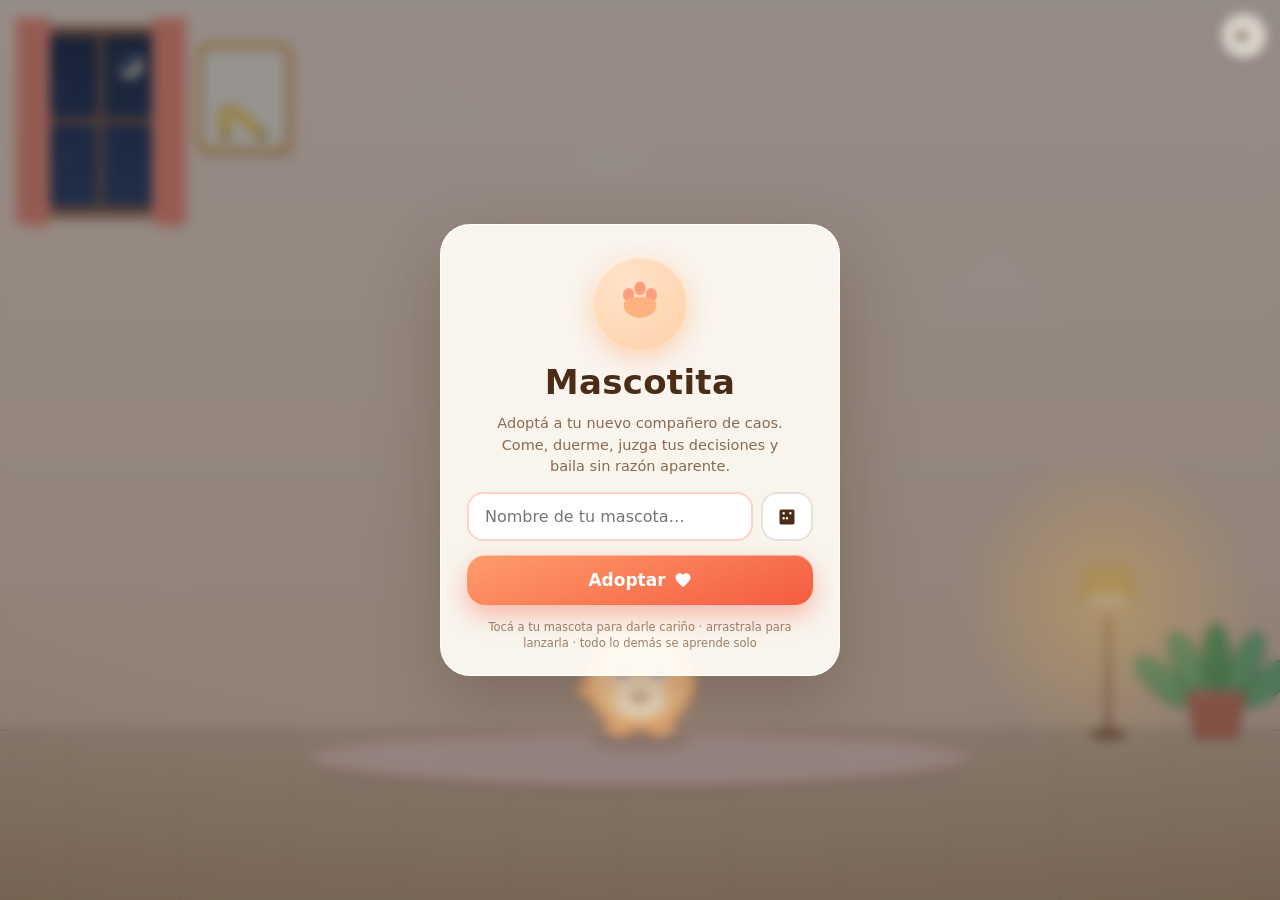
==== index.html @ cfb28aec "Mascotita: mascota virtual autocontenida Un solo HTML con la criatura (canvas + física + squash & st" ====
<!DOCTYPE html>
<html lang="es">
<head>
<meta charset="UTF-8">
<meta name="viewport" content="width=device-width, initial-scale=1, maximum-scale=1, user-scalable=no">
<title>Mascotita — tu compañero de caos</title>
<meta name="theme-color" content="#f7d8b4">
<meta http-equiv="Content-Security-Policy" content="default-src 'none'; style-src 'unsafe-inline' https://fonts.googleapis.com; font-src https://fonts.gstatic.com; script-src 'unsafe-inline'; img-src data:; base-uri 'none'; form-action 'none'">
<link rel="icon" href="data:image/svg+xml,<svg xmlns='http://www.w3.org/2000/svg' viewBox='0 0 100 100'><text y='.9em' font-size='90'>🐾</text></svg>">
<link rel="preconnect" href="https://fonts.googleapis.com">
<link rel="preconnect" href="https://fonts.gstatic.com" crossorigin>
<link href="https://fonts.googleapis.com/css2?family=Fredoka:wght@400;500;600;700&display=swap" rel="stylesheet">
<style>/* ===== Mascotita — styles ===== */
:root{
  --ink:#4a2c17;
  --ink-soft:#8a6a4f;
  --cream:#fff8ee;
  --coral:#ff7e5f;
  --coral-deep:#f45b3f;
  --gold:#ffc94d;
  --danger:#ff5a5a;
  --glass:rgba(255,252,245,.82);
  --glass-border:rgba(255,255,255,.8);
  --shadow:0 10px 34px rgba(74,44,23,.18);
  --shadow-sm:0 4px 14px rgba(74,44,23,.14);
}
*{margin:0;padding:0;box-sizing:border-box;-webkit-tap-highlight-color:transparent}
button{touch-action:manipulation}
html,body{height:100%;overflow:hidden;overscroll-behavior:none}
body{
  font-family:'Fredoka','Quicksand','Varela Round',ui-rounded,'Segoe UI',system-ui,sans-serif;
  color:var(--ink);
  background:#a9d4ef;
  user-select:none;-webkit-user-select:none;
}
#scene{position:fixed;inset:0;z-index:0;touch-action:none;display:block}
#vignette{
  position:fixed;inset:0;z-index:1;pointer-events:none;
  background:radial-gradient(120% 95% at 50% 28%,transparent 56%,rgba(60,30,10,.09) 80%,rgba(60,30,10,.20) 100%);
}

.hidden{opacity:0;pointer-events:none;transform:translateY(8px)}

/* ===== nameplate ===== */
#nameplate{
  position:fixed;top:14px;left:14px;z-index:5;
  display:flex;align-items:center;gap:7px;
  padding:8px 14px 8px 11px;border-radius:999px;
  background:var(--glass);border:1px solid var(--glass-border);
  box-shadow:var(--shadow-sm);
  font-weight:600;font-size:15px;
  backdrop-filter:blur(10px);-webkit-backdrop-filter:blur(10px);
  transition:opacity .4s ease, transform .4s ease;
}
#nameplate .day{font-weight:500;font-size:11.5px;color:var(--ink-soft);background:rgba(74,44,23,.08);padding:2px 8px;border-radius:999px}

/* ===== mute ===== */
.pill-btn{
  position:fixed;top:14px;right:14px;z-index:5;
  width:44px;height:44px;border-radius:999px;border:1px solid var(--glass-border);
  background:var(--glass);color:var(--ink);cursor:pointer;
  display:flex;align-items:center;justify-content:center;
  box-shadow:var(--shadow-sm);backdrop-filter:blur(10px);-webkit-backdrop-filter:blur(10px);
  transition:transform .15s ease, box-shadow .15s ease, opacity .4s ease;
}
.pill-btn:hover{transform:translateY(-1px) scale(1.04);box-shadow:var(--shadow)}
.pill-btn:active{transform:scale(.92)}

/* ===== toast ===== */
#toast{
  position:fixed;top:68px;left:50%;z-index:6;
  transform:translateX(-50%) translateY(-14px) scale(.92);
  max-width:min(86vw,460px);width:max-content;
  padding:11px 20px;border-radius:16px;
  background:var(--glass);border:1px solid var(--glass-border);
  box-shadow:var(--shadow);backdrop-filter:blur(12px);-webkit-backdrop-filter:blur(12px);
  font-size:14.5px;font-weight:500;line-height:1.35;text-align:center;
  opacity:0;pointer-events:none;
  transition:opacity .3s ease, transform .3s cubic-bezier(.34,1.56,.64,1);
}
#toast.show{opacity:1;transform:translateX(-50%) translateY(0) scale(1)}

/* ===== HUD ===== */
#hud{
  position:fixed;bottom:14px;left:50%;z-index:5;
  transform:translateX(-50%);
  display:flex;flex-direction:column;gap:10px;align-items:center;
  padding:12px 16px 13px;border-radius:26px;
  background:var(--glass);border:1px solid var(--glass-border);
  box-shadow:var(--shadow);backdrop-filter:blur(14px);-webkit-backdrop-filter:blur(14px);
  transition:opacity .4s ease, transform .4s ease;
  width:max-content;max-width:96vw;
}
.needs{display:flex;gap:16px;align-items:center}
.need{display:flex;align-items:center;gap:6px;color:var(--ink)}
.need svg{flex:none}
.bar{
  width:58px;height:9px;border-radius:999px;overflow:hidden;
  background:rgba(74,44,23,.13);
  box-shadow:inset 0 1px 2px rgba(74,44,23,.18);
}
.bar i{
  display:block;height:100%;width:100%;border-radius:999px;
  background:linear-gradient(90deg,#8fd977,#bfe98f);
  transition:width .35s cubic-bezier(.34,1.3,.64,1), background .3s;
}
.bar i.mid{background:linear-gradient(90deg,#ffc94d,#ffd977)}
.bar i.low{background:linear-gradient(90deg,#ff9f5a,#ffc06a)}
.bar i.crit{background:linear-gradient(90deg,#ff5a5a,#ff8a5a);animation:pulse .7s ease-in-out infinite}
@keyframes pulse{0%,100%{opacity:1}50%{opacity:.45}}

.actions{display:flex;gap:10px}
.act{
  display:flex;flex-direction:column;align-items:center;gap:3px;
  min-width:74px;padding:9px 10px 7px;border-radius:18px;
  border:none;cursor:pointer;color:#fff;
  background:linear-gradient(160deg,#ff9d6c,#ff6f61);
  box-shadow:0 6px 16px rgba(255,111,97,.35), inset 0 1px 0 rgba(255,255,255,.35);
  font-family:inherit;font-weight:600;font-size:12.5px;
  transition:transform .16s cubic-bezier(.34,1.56,.64,1), box-shadow .16s ease, filter .16s;
}
.act:hover{transform:translateY(-2px);filter:brightness(1.05)}
.act:active{transform:translateY(1px) scale(.94);box-shadow:0 2px 8px rgba(255,111,97,.3)}
.act:disabled{filter:grayscale(.7) brightness(.85);cursor:default;transform:none}
.act:nth-child(2){background:linear-gradient(160deg,#6cc9ff,#3f9ff0);box-shadow:0 6px 16px rgba(63,159,240,.35), inset 0 1px 0 rgba(255,255,255,.35)}
.act:nth-child(3){background:linear-gradient(160deg,#9a8cff,#6d5ae8);box-shadow:0 6px 16px rgba(109,90,232,.35), inset 0 1px 0 rgba(255,255,255,.35)}

/* ===== intro ===== */
#intro{
  position:fixed;inset:0;z-index:10;
  display:flex;align-items:center;justify-content:center;padding:22px;
  background:rgba(90,58,30,.10);
  backdrop-filter:blur(6px);-webkit-backdrop-filter:blur(6px);
  transition:opacity .55s ease;
}
#intro.fade{opacity:0;pointer-events:none}
.card{
  width:min(92vw,400px);
  background:rgba(255,252,245,.94);
  border:1px solid rgba(255,255,255,.9);
  border-radius:30px;padding:30px 26px 24px;
  box-shadow:0 24px 70px rgba(74,44,23,.28);
  display:flex;flex-direction:column;align-items:center;gap:14px;
  text-align:center;
  animation:cardIn .5s cubic-bezier(.34,1.45,.64,1);
}
@keyframes cardIn{from{opacity:0;transform:scale(.85) translateY(18px)}to{opacity:1;transform:none}}
.paw{
  width:96px;height:96px;border-radius:50%;
  display:flex;align-items:center;justify-content:center;
  background:radial-gradient(circle at 32% 28%,#ffe3c9,#ffd0a8);
  box-shadow:0 8px 24px rgba(255,178,125,.5), inset 0 2px 4px rgba(255,255,255,.8);
  animation:floaty 3.2s ease-in-out infinite;
}
@keyframes floaty{0%,100%{transform:translateY(0) rotate(-2deg)}50%{transform:translateY(-8px) rotate(2deg)}}
.card h1{font-size:34px;font-weight:700;letter-spacing:.3px;line-height:1}
.card p{font-size:14.5px;color:var(--ink-soft);line-height:1.5;max-width:300px}
.name-row{display:flex;gap:8px;width:100%}
#pet-name{
  flex:1;min-width:0;padding:13px 16px;border-radius:16px;
  border:2.5px solid rgba(255,126,95,.35);background:#fff;
  font-family:inherit;font-size:16px;font-weight:500;color:var(--ink);
  outline:none;transition:border-color .2s, box-shadow .2s;
}
#pet-name:focus{border-color:var(--coral);box-shadow:0 0 0 4px rgba(255,126,95,.18)}
.ghost{
  width:52px;border-radius:16px;border:2.5px solid rgba(74,44,23,.14);background:#fff;
  color:var(--ink);cursor:pointer;display:flex;align-items:center;justify-content:center;
  transition:transform .15s ease, border-color .2s;
}
.ghost:hover{border-color:var(--coral);transform:rotate(12deg)}
.ghost:active{transform:scale(.9)}
.primary{
  width:100%;padding:15px;border:none;border-radius:18px;cursor:pointer;
  display:flex;align-items:center;justify-content:center;gap:8px;
  color:#fff;font-family:inherit;font-size:17px;font-weight:600;
  background:linear-gradient(160deg,#ff9d6c,#f45b3f);
  box-shadow:0 10px 24px rgba(244,91,63,.4), inset 0 1px 0 rgba(255,255,255,.4);
  transition:transform .16s cubic-bezier(.34,1.56,.64,1), filter .16s;
}
.primary:hover{transform:translateY(-2px);filter:brightness(1.05)}
.primary:active{transform:translateY(1px) scale(.97)}
.tip{font-size:11.5px;color:var(--ink-soft);line-height:1.4;opacity:.85}

/* small screens */
@media (max-height:640px){
  .card{padding:20px 22px 18px;gap:10px}
  .paw{width:72px;height:72px}
  .card h1{font-size:27px}
  #hud{padding:9px 12px 10px;border-radius:22px}
  .act{min-width:62px;padding:7px 8px 6px;font-size:11.5px}
  .bar{width:48px}
}
@media (max-width:360px){
  .needs{gap:9px}
  .bar{width:40px}
}</style>
</head>
<body>

<canvas id="scene"></canvas>
<div id="vignette"></div>

<!-- Nameplate -->
<div id="nameplate" class="hidden">
  <svg viewBox="0 0 24 24" width="16" height="16" aria-hidden="true"><path fill="#ff5a5f" d="M12 21.35l-1.45-1.32C5.4 15.36 2 12.28 2 8.5 2 5.42 4.42 3 7.5 3c1.74 0 3.41.81 4.5 2.09C13.09 3.81 14.76 3 16.5 3 19.58 3 22 5.42 22 8.5c0 3.78-3.4 6.86-8.55 11.54L12 21.35z"/></svg>
  <span id="np-name">—</span>
  <span id="np-day" class="day"></span>
</div>

<!-- Mute -->
<button id="btn-mute" class="pill-btn" title="Sonido">
  <svg id="ico-on" viewBox="0 0 24 24" width="20" height="20" aria-hidden="true"><path fill="currentColor" d="M3 9v6h4l5 5V4L7 9H3zm13.5 3A4.5 4.5 0 0 0 14 8v8a4.5 4.5 0 0 0 2.5-4z"/></svg>
  <svg id="ico-off" viewBox="0 0 24 24" width="20" height="20" aria-hidden="true" style="display:none"><path fill="currentColor" d="M3 9v6h4l5 5V4L7 9H3zm18.6 3.6l-2.3-2.3-1.4 1.4 2.3 2.3-2.3 2.3 1.4 1.4 2.3-2.3 2.3 2.3 1.4-1.4-2.3-2.3 2.3-2.3-1.4-1.4-2.3 2.3z"/></svg>
</button>

<!-- Toast -->
<div id="toast"></div>

<!-- HUD -->
<div id="hud" class="hidden">
  <div class="needs">
    <div class="need">
      <svg viewBox="0 0 24 24" width="16" height="16" aria-hidden="true"><circle cx="12" cy="13" r="7.5" fill="none" stroke="currentColor" stroke-width="2.4"/><circle cx="8.5" cy="11" r="1.1" fill="currentColor"/><circle cx="13" cy="9.5" r="1.1" fill="currentColor"/><circle cx="10.5" cy="14.5" r="1.1" fill="currentColor"/></svg>
      <div class="bar"><i id="bar-food"></i></div>
    </div>
    <div class="need">
      <svg viewBox="0 0 24 24" width="16" height="16" aria-hidden="true"><path fill="currentColor" d="M13 2L4.5 13.5H11L9.5 22 19 9.5h-6.5L13 2z"/></svg>
      <div class="bar"><i id="bar-energy"></i></div>
    </div>
    <div class="need">
      <svg viewBox="0 0 24 24" width="16" height="16" aria-hidden="true"><circle cx="12" cy="12" r="8.5" fill="none" stroke="currentColor" stroke-width="2.4"/><path d="M12 3.5a8.5 8.5 0 0 1 8.5 8.5h-8.5z" fill="currentColor"/><path d="M3.5 12h8.5a8.5 8.5 0 0 1-8.5-8.5z" fill="currentColor"/></svg>
      <div class="bar"><i id="bar-fun"></i></div>
    </div>
    <div class="need">
      <svg viewBox="0 0 24 24" width="16" height="16" aria-hidden="true"><path fill="currentColor" d="M12 21.35l-1.45-1.32C5.4 15.36 2 12.28 2 8.5 2 5.42 4.42 3 7.5 3c1.74 0 3.41.81 4.5 2.09C13.09 3.81 14.76 3 16.5 3 19.58 3 22 5.42 22 8.5c0 3.78-3.4 6.86-8.55 11.54L12 21.35z"/></svg>
      <div class="bar"><i id="bar-love"></i></div>
    </div>
  </div>
  <div class="actions">
    <button id="btn-feed" class="act">
      <svg viewBox="0 0 24 24" width="22" height="22" aria-hidden="true"><path d="M3 11h18a9 9 0 0 1-18 0z" fill="currentColor"/><path d="M6 11a3 3 0 0 1 6 0M12 11a3 3 0 0 1 6 0" stroke="#fff" stroke-width="1.6" fill="none"/></svg>
      <span>Comer</span>
    </button>
    <button id="btn-ball" class="act">
      <svg viewBox="0 0 24 24" width="22" height="22" aria-hidden="true"><circle cx="12" cy="12" r="9" fill="currentColor"/><path d="M12 3a9 9 0 0 1 9 9h-9z" fill="#fff" opacity=".85"/><path d="M3 12h9a9 9 0 0 1-9-9z" fill="#fff" opacity=".85"/></svg>
      <span>Jugar</span>
    </button>
    <button id="btn-sleep" class="act">
      <svg viewBox="0 0 24 24" width="22" height="22" aria-hidden="true"><path fill="currentColor" d="M12 3a9 9 0 1 0 9 9c0-.46-.04-.92-.1-1.36a5.39 5.39 0 0 1-4.4 2.26 5.4 5.4 0 0 1-5.4-5.4c0-1.81.89-3.42 2.26-4.4A9.1 9.1 0 0 0 12 3z"/></svg>
      <span id="sleep-label">Dormir</span>
    </button>
  </div>
</div>

<!-- Intro -->
<div id="intro">
  <div class="card">
    <div class="paw">
      <svg viewBox="0 0 64 64" width="52" height="52" aria-hidden="true"><ellipse cx="18" cy="22" rx="7" ry="8.5" fill="#ff9e7d"/><ellipse cx="32" cy="14" rx="7" ry="8.5" fill="#ff9e7d"/><ellipse cx="46" cy="22" rx="7" ry="8.5" fill="#ff9e7d"/><path d="M12 34c0-7 9-9 20-9s20 2 20 9c0 10-9 16-20 16S12 44 12 34z" fill="#ffb27d"/></svg>
    </div>
    <h1>Mascotita</h1>
    <p>Adoptá a tu nuevo compañero de caos. Come, duerme, juzga tus decisiones y baila sin razón aparente.</p>
    <div class="name-row">
      <input id="pet-name" maxlength="14" placeholder="Nombre de tu mascota…" autocomplete="off">
      <button id="btn-dice" class="ghost" title="Sugerir nombre">
        <svg viewBox="0 0 24 24" width="20" height="20" aria-hidden="true"><path fill="currentColor" d="M19 3H5a2 2 0 0 0-2 2v14a2 2 0 0 0 2 2h14a2 2 0 0 0 2-2V5a2 2 0 0 0-2-2zM8 15a1.5 1.5 0 1 1 0-3 1.5 1.5 0 0 1 0 3zm0-6a1.5 1.5 0 1 1 0-3 1.5 1.5 0 0 1 0 3zm4 6a1.5 1.5 0 1 1 0-3 1.5 1.5 0 0 1 0 3zm4-6a1.5 1.5 0 1 1 0-3 1.5 1.5 0 0 1 0 3z"/></svg>
      </button>
    </div>
    <button id="btn-adopt" class="primary">Adoptar
      <svg viewBox="0 0 24 24" width="18" height="18" aria-hidden="true"><path fill="currentColor" d="M12 21.35l-1.45-1.32C5.4 15.36 2 12.28 2 8.5 2 5.42 4.42 3 7.5 3c1.74 0 3.41.81 4.5 2.09C13.09 3.81 14.76 3 16.5 3 19.58 3 22 5.42 22 8.5c0 3.78-3.4 6.86-8.55 11.54L12 21.35z"/></svg>
    </button>
    <small class="tip">Tocá a tu mascota para darle cariño · arrastrala para lanzarla · todo lo demás se aprende solo</small>
  </div>
</div>

<script>'use strict';
/* ================= utils ================= */
const TAU = Math.PI * 2;
const rand = (a, b) => a + Math.random() * (b - a);
const randi = (a, b) => Math.floor(rand(a, b + 1));
const clamp = (v, a, b) => Math.max(a, Math.min(b, v));
const lerp = (a, b, t) => a + (b - a) * t;
const pick = arr => arr[Math.floor(Math.random() * arr.length)];
const dist = (x1, y1, x2, y2) => Math.hypot(x2 - x1, y2 - y1);
const easeOutCubic = t => 1 - Math.pow(1 - t, 3);

/* ================= canvas ================= */
const canvas = document.getElementById('scene');
const ctx = canvas.getContext('2d');
let W = 0, H = 0, DPR = 1, floorY = 0;
let globalT = 0;

function resize() {
  DPR = Math.min(window.devicePixelRatio || 1, 2);
  W = window.innerWidth; H = window.innerHeight;
  canvas.width = Math.round(W * DPR); canvas.height = Math.round(H * DPR);
  canvas.style.width = W + 'px'; canvas.style.height = H + 'px';
  ctx.setTransform(DPR, 0, 0, DPR, 0, 0);
  floorY = H - clamp(H * 0.2, 140, 170);
  makeStars(); makeClouds();
}
window.addEventListener('resize', resize);

function rr(x, y, w, h, r) {
  ctx.beginPath();
  ctx.moveTo(x + r, y);
  ctx.arcTo(x + w, y, x + w, y + h, r);
  ctx.arcTo(x + w, y + h, x, y + h, r);
  ctx.arcTo(x, y + h, x, y, r);
  ctx.arcTo(x, y, x + w, y, r);
  ctx.closePath();
}

/* ================= audio ================= */
const AudioSys = {
  ctx: null, muted: false,
  ensure() {
    if (!this.ctx) { try { this.ctx = new (window.AudioContext || window.webkitAudioContext)(); } catch (e) {} }
    if (this.ctx && this.ctx.state === 'suspended') this.ctx.resume();
  },
  tone(f0, f1, dur, type, vol) {
    if (this.muted || !this.ctx) return;
    const t = this.ctx.currentTime;
    const o = this.ctx.createOscillator(), g = this.ctx.createGain();
    o.type = type || 'sine';
    o.frequency.setValueAtTime(Math.max(1, f0), t);
    o.frequency.exponentialRampToValueAtTime(Math.max(1, f1 || f0), t + dur);
    g.gain.setValueAtTime(0.0001, t);
    g.gain.exponentialRampToValueAtTime(vol || 0.14, t + 0.02);
    g.gain.exponentialRampToValueAtTime(0.0001, t + dur);
    o.connect(g); g.connect(this.ctx.destination);
    o.start(t); o.stop(t + dur + 0.05);
  },
  pet()   { this.tone(620, 940, 0.1, 'sine', 0.16); },
  boing() { this.tone(240, 130, 0.16, 'sine', 0.18); },
  munch() { this.tone(190, 140, 0.07, 'square', 0.08); },
  pop()   { this.tone(500, 760, 0.08, 'sine', 0.14); },
  catchS(){ this.tone(520, 820, 0.1, 'sine', 0.15); this.tone(780, 1040, 0.12, 'sine', 0.1); },
  eventS(){ [523, 659, 784].forEach((f, i) => setTimeout(() => this.tone(f, f, 0.14, 'sine', 0.12), i * 90)); },
  sleepS(){ this.tone(520, 420, 0.5, 'sine', 0.08); this.tone(390, 330, 0.6, 'sine', 0.07); },
  wakeS() { [392, 523, 659].forEach((f, i) => setTimeout(() => this.tone(f, f, 0.12, 'sine', 0.1), i * 70)); },
  fanfare(){ [523, 659, 784, 1047].forEach((f, i) => setTimeout(() => this.tone(f, f, 0.22, 'sine', 0.14), i * 110)); },
  faintS(){ this.tone(300, 120, 0.7, 'triangle', 0.1); },
};

/* ================= particles ================= */
const particles = [];
function spawn(p) {
  particles.push(Object.assign({
    x: 0, y: 0, vx: 0, vy: 0, life: 1, max: 1, size: 6, rot: 0, vr: 0, grav: 0, color: '#ff6f91', type: 'heart'
  }, p));
}
function updateParticles(dt) {
  for (let i = particles.length - 1; i >= 0; i--) {
    const p = particles[i];
    p.life -= dt / p.max;
    if (p.life <= 0) { particles.splice(i, 1); continue; }
    p.vy += (p.grav || 0) * dt;
    p.x += p.vx * dt; p.y += p.vy * dt; p.rot += p.vr * dt;
  }
}
function heartPath(x, y, s) {
  ctx.beginPath();
  ctx.moveTo(x, y + s * 0.32);
  ctx.bezierCurveTo(x - s * 1.05, y - s * 0.12, x - s * 0.5, y - s * 0.85, x, y - s * 0.22);
  ctx.bezierCurveTo(x + s * 0.5, y - s * 0.85, x + s * 1.05, y - s * 0.12, x, y + s * 0.32);
  ctx.closePath();
}
function starPath(x, y, r, points) {
  const n = points || 5;
  ctx.beginPath();
  for (let i = 0; i < n * 2; i++) {
    const a = -Math.PI / 2 + i * Math.PI / n;
    const rr2 = i % 2 ? r * 0.45 : r;
    ctx.lineTo(x + Math.cos(a) * rr2, y + Math.sin(a) * rr2);
  }
  ctx.closePath();
}
function drawParticles() {
  for (const p of particles) {
    ctx.save();
    ctx.globalAlpha = clamp(p.life, 0, 1);
    ctx.translate(p.x, p.y);
    ctx.rotate(p.rot);
    ctx.fillStyle = p.color;
    switch (p.type) {
      case 'heart': heartPath(0, 0, p.size); ctx.fill(); break;
      case 'star': starPath(0, 0, p.size, 5); ctx.fill(); break;
      case 'sparkle': {
        ctx.strokeStyle = p.color; ctx.lineWidth = 2.4; ctx.lineCap = 'round';
        const s = p.size;
        ctx.beginPath();
        ctx.moveTo(-s, 0); ctx.lineTo(s, 0);
        ctx.moveTo(0, -s); ctx.lineTo(0, s);
        ctx.stroke(); break;
      }
      case 'note': {
        ctx.beginPath(); ctx.arc(p.size * 0.4, 0, p.size * 0.45, 0, TAU); ctx.fill();
        ctx.fillRect(p.size * 0.4 - p.size * 0.12, -p.size * 2.1, p.size * 0.24, p.size * 2.1);
        ctx.strokeStyle = p.color; ctx.lineWidth = p.size * 0.2; ctx.lineCap = 'round';
        ctx.beginPath(); ctx.moveTo(p.size * 0.52, -p.size * 2.1); ctx.quadraticCurveTo(p.size * 1.2, -p.size * 1.7, p.size * 1.15, -p.size * 1.2); ctx.stroke();
        break;
      }
      case 'zzz': {
        ctx.font = '700 ' + Math.round(p.size) + 'px Fredoka, sans-serif';
        ctx.textAlign = 'center'; ctx.textBaseline = 'middle';
        ctx.fillText('z', 0, 0); break;
      }
      case 'crumb': ctx.beginPath(); ctx.arc(0, 0, p.size, 0, TAU); ctx.fill(); break;
      case 'confetti': {
        ctx.fillRect(-p.size / 2, -p.size / 4, p.size, p.size / 2); break;
      }
      case 'dash': {
        ctx.fillRect(-p.size, -1.6, p.size * 2, 3.2); break;
      }
      case 'rainbow': {
        const cols = ['#ff6f91', '#ffc94d', '#8fd977', '#6cc9ff', '#9a8cff'];
        ctx.lineWidth = 3.4; ctx.lineCap = 'round';
        for (let k = 0; k < cols.length; k++) {
          ctx.strokeStyle = cols[k];
          ctx.beginPath(); ctx.arc(0, 0, p.size + k * 4, -0.9, 0.9); ctx.stroke();
        }
        break;
      }
      case 'dust': ctx.beginPath(); ctx.arc(0, 0, p.size, 0, TAU); ctx.fill(); break;
      case 'drop': {
        ctx.beginPath();
        ctx.moveTo(0, -p.size);
        ctx.quadraticCurveTo(p.size * 1.1, p.size * 0.2, 0, p.size * 0.9);
        ctx.quadraticCurveTo(-p.size * 1.1, p.size * 0.2, 0, -p.size);
        ctx.fill(); break;
      }
    }
    ctx.restore();
  }
}

/* ================= ambient scene ================= */
let hour = new Date().getHours();
let isNight = hour < 7 || hour >= 20;
let isDusk = (hour >= 7 && hour < 9) || (hour >= 18 && hour < 20);
function refreshDayCycle() {
  hour = new Date().getHours();
  isNight = hour < 7 || hour >= 20;
  isDusk = (hour >= 7 && hour < 9) || (hour >= 18 && hour < 20);
}

let stars = [], clouds = [];
function makeStars() {
  stars = [];
  for (let i = 0; i < 55; i++) {
    stars.push({ x: rand(0, W), y: rand(0, H * 0.75), r: rand(0.6, 1.8), tw: rand(0.5, 2.5), ph: rand(0, TAU) });
  }
}
function makeClouds() {
  clouds = [];
  for (let i = 0; i < 3; i++) {
    clouds.push({ x: rand(0, W), y: rand(30, H * 0.34), s: rand(0.7, 1.25), v: rand(5, 13) });
  }
}
function drawCloud(cx, cy, s) {
  ctx.fillStyle = isNight ? 'rgba(255,255,255,.10)' : 'rgba(255,255,255,.78)';
  ctx.beginPath();
  ctx.arc(cx - 26 * s, cy, 22 * s, 0, TAU);
  ctx.arc(cx, cy - 14 * s, 28 * s, 0, TAU);
  ctx.arc(cx + 26 * s, cy, 20 * s, 0, TAU);
  ctx.rect(cx - 46 * s, cy, 92 * s, 22 * s);
  ctx.fill();
}
function drawWindow() {
  const x = 26, y = 26, w = 150, h = 190;
  // shadow
  ctx.fillStyle = 'rgba(90,55,25,.18)';
  rr(x + 5, y + 7, w, h, 16); ctx.fill();
  // frame
  ctx.fillStyle = '#8a5a34';
  rr(x, y, w, h, 16); ctx.fill();
  // glass
  const g = ctx.createLinearGradient(0, y, 0, y + h);
  if (isNight) { g.addColorStop(0, '#0e1c36'); g.addColorStop(1, '#20375a'); }
  else if (isDusk) { g.addColorStop(0, '#ffb27d'); g.addColorStop(1, '#ffd9a8'); }
  else { g.addColorStop(0, '#8fd0f0'); g.addColorStop(1, '#eaf7ff'); }
  ctx.fillStyle = g;
  rr(x + 10, y + 10, w - 20, h - 20, 10); ctx.fill();
  // sun / moon
  if (isNight) {
    ctx.fillStyle = '#fff3c4';
    ctx.beginPath(); ctx.arc(x + w - 46, y + 40, 12, 0, TAU); ctx.fill();
    ctx.fillStyle = '#20375a';
    ctx.beginPath(); ctx.arc(x + w - 50, y + 36, 10, 0, TAU); ctx.fill();
    ctx.fillStyle = 'rgba(255,255,255,.75)';
    for (const s of [{ x: x + 34, y: y + 62 }, { x: x + 66, y: y + 100 }, { x: x + 40, y: y + 132 }]) {
      ctx.beginPath(); ctx.arc(s.x, s.y, 1.6, 0, TAU); ctx.fill();
    }
  } else {
    ctx.fillStyle = 'rgba(255,217,77,.35)';
    ctx.beginPath(); ctx.arc(x + w - 46, y + 40, 24, 0, TAU); ctx.fill();
    ctx.fillStyle = '#ffd94d';
    ctx.beginPath(); ctx.arc(x + w - 46, y + 40, 14, 0, TAU); ctx.fill();
  }
  // cross bars
  ctx.strokeStyle = '#8a5a34'; ctx.lineWidth = 6;
  ctx.beginPath();
  ctx.moveTo(x + 10, y + h / 2); ctx.lineTo(x + w - 10, y + h / 2);
  ctx.moveTo(x + w / 2, y + 10); ctx.lineTo(x + w / 2, y + h - 10);
  ctx.stroke();
  // curtains
  for (const side of [-1, 1]) {
    const cx = side < 0 ? x - 10 : x + w + 10 - 34;
    ctx.fillStyle = '#ff8f6b';
    ctx.beginPath();
    ctx.moveTo(cx, y - 8);
    ctx.lineTo(cx + 34, y - 8);
    ctx.lineTo(cx + 34, y + h + 6);
    ctx.quadraticCurveTo(cx + 22, y + h + 16, cx + 17, y + h + 6);
    ctx.quadraticCurveTo(cx + 12, y + h + 14, cx + 7, y + h + 6);
    ctx.quadraticCurveTo(cx + 2, y + h + 12, cx, y + h + 6);
    ctx.closePath(); ctx.fill();
    ctx.strokeStyle = 'rgba(200,80,50,.35)'; ctx.lineWidth = 2;
    ctx.beginPath(); ctx.moveTo(cx + 17, y + 4); ctx.lineTo(cx + 17, y + h + 8); ctx.stroke();
  }
}
function drawPicture() {
  const x = 196, y = 42, w = 96, h = 112;
  ctx.fillStyle = 'rgba(90,55,25,.15)';
  rr(x + 3, y + 5, w, h, 12); ctx.fill();
  ctx.fillStyle = '#e8b45c';
  rr(x, y, w, h, 12); ctx.fill();
  ctx.fillStyle = '#fff6e0';
  rr(x + 7, y + 7, w - 14, h - 14, 8); ctx.fill();
  // banana
  ctx.strokeStyle = '#ffd23f'; ctx.lineWidth = 10; ctx.lineCap = 'round';
  ctx.beginPath();
  ctx.moveTo(x + 30, y + 94);
  ctx.quadraticCurveTo(x + 18, y + 42, x + 66, y + 94);
  ctx.stroke();
  ctx.fillStyle = '#b9833a';
  ctx.beginPath(); ctx.arc(x + 30, y + 94, 4, 0, TAU); ctx.fill();
  ctx.beginPath(); ctx.arc(x + 66, y + 94, 4, 0, TAU); ctx.fill();
}
function drawPlant() {
  const x = W - 64, base = floorY;
  const sway = Math.sin(globalT * 0.9) * 0.04;
  ctx.save();
  ctx.translate(x, base);
  // leaves behind pot
  ctx.save();
  ctx.rotate(sway);
  for (let i = 0; i < 5; i++) {
    const ang = -0.85 + i * 0.42;
    ctx.save();
    ctx.rotate(ang);
    ctx.fillStyle = i === 2 ? '#5db45a' : '#7cc97a';
    ctx.strokeStyle = '#4f9e4f'; ctx.lineWidth = 2;
    ctx.beginPath(); ctx.ellipse(0, -72, 13, 34, 0, 0, TAU); ctx.fill(); ctx.stroke();
    ctx.restore();
  }
  ctx.restore();
  // pot
  ctx.fillStyle = '#e07a52'; ctx.strokeStyle = '#c96a44'; ctx.lineWidth = 3;
  ctx.beginPath();
  ctx.moveTo(-26, -28); ctx.lineTo(26, -28); ctx.lineTo(20, 8); ctx.lineTo(-20, 8);
  ctx.closePath(); ctx.fill(); ctx.stroke();
  ctx.fillStyle = '#e8875f';
  rr(-29, -38, 58, 11, 5); ctx.fill(); ctx.stroke();
  ctx.restore();
}
function drawLamp() {
  const x = W - 172;
  const shadeY = floorY - 128;
  // pole
  ctx.strokeStyle = '#8a5a34'; ctx.lineWidth = 5; ctx.lineCap = 'round';
  ctx.beginPath(); ctx.moveTo(x, floorY); ctx.lineTo(x, shadeY + 16); ctx.stroke();
  // base
  ctx.fillStyle = '#8a5a34';
  ctx.beginPath(); ctx.ellipse(x, floorY + 4, 18, 6, 0, 0, TAU); ctx.fill();
  // glow at night
  if (isNight) {
    const g = ctx.createRadialGradient(x, shadeY, 4, x, shadeY, 160);
    g.addColorStop(0, 'rgba(255,200,110,.42)');
    g.addColorStop(1, 'rgba(255,200,110,0)');
    ctx.fillStyle = g;
    ctx.beginPath(); ctx.arc(x, shadeY, 160, 0, TAU); ctx.fill();
  }
  // shade
  ctx.fillStyle = '#ffd166'; ctx.strokeStyle = '#e6b84d'; ctx.lineWidth = 3;
  ctx.beginPath();
  ctx.moveTo(x - 27, shadeY); ctx.lineTo(x + 27, shadeY);
  ctx.lineTo(x + 20, shadeY - 34); ctx.lineTo(x - 20, shadeY - 34);
  ctx.closePath(); ctx.fill(); ctx.stroke();
  ctx.fillStyle = '#fff7dd';
  ctx.beginPath(); ctx.ellipse(x, shadeY - 2, 21, 5, 0, 0, TAU); ctx.fill();
}
function drawRug() {
  const rx = Math.min(W * 0.33, 330);
  const cy = floorY + 28;
  ctx.fillStyle = 'rgba(90,55,25,.12)';
  ctx.beginPath(); ctx.ellipse(W / 2, cy + 6, rx, 30, 0, 0, TAU); ctx.fill();
  ctx.fillStyle = '#ffdcc4'; ctx.strokeStyle = '#f2b98f'; ctx.lineWidth = 3;
  ctx.beginPath(); ctx.ellipse(W / 2, cy, rx, 28, 0, 0, TAU); ctx.fill(); ctx.stroke();
  ctx.strokeStyle = 'rgba(242,185,143,.8)'; ctx.lineWidth = 2; ctx.setLineDash([6, 8]);
  ctx.beginPath(); ctx.ellipse(W / 2, cy, rx - 18, 18, 0, 0, TAU); ctx.stroke();
  ctx.setLineDash([]);
}
function drawScene() {
  // wall
  const wall = ctx.createLinearGradient(0, 0, 0, floorY);
  wall.addColorStop(0, '#ffe9cf'); wall.addColorStop(1, '#f6d6b0');
  ctx.fillStyle = wall;
  ctx.fillRect(0, 0, W, floorY);
  // floor
  const fl = ctx.createLinearGradient(0, floorY, 0, H);
  fl.addColorStop(0, '#e2c69c'); fl.addColorStop(1, '#cfae7e');
  ctx.fillStyle = fl;
  ctx.fillRect(0, floorY, W, H - floorY);
  // plank lines
  ctx.strokeStyle = 'rgba(120,90,50,.10)'; ctx.lineWidth = 2;
  for (let x = 70; x < W; x += 110) {
    ctx.beginPath(); ctx.moveTo(x, floorY); ctx.lineTo(x, H); ctx.stroke();
  }
  ctx.strokeStyle = 'rgba(120,90,50,.35)';
  ctx.beginPath(); ctx.moveTo(0, floorY); ctx.lineTo(W, floorY); ctx.stroke();
  // stars on wall at night
  if (isNight) {
    for (const s of stars) {
      ctx.globalAlpha = 0.25 + 0.5 * (0.5 + 0.5 * Math.sin(globalT * s.tw + s.ph));
      ctx.fillStyle = '#fff';
      ctx.beginPath(); ctx.arc(s.x, s.y, s.r, 0, TAU); ctx.fill();
    }
    ctx.globalAlpha = 1;
  }
  // clouds drift
  for (const c of clouds) {
    c.x += c.v * 0.016;
    if (c.x > W + 100) c.x = -120;
    drawCloud(c.x, c.y, c.s);
  }
  // window light shaft (day)
  if (!isNight) {
    ctx.fillStyle = 'rgba(255,250,220,.14)';
    ctx.beginPath();
    ctx.moveTo(26, 210); ctx.lineTo(176, 210); ctx.lineTo(W * 0.42, floorY); ctx.lineTo(W * 0.2, floorY);
    ctx.closePath(); ctx.fill();
  }
  drawWindow();
  drawPicture();
  drawRug();
  drawLamp();
  drawPlant();
  // night dim
  if (isNight) {
    ctx.fillStyle = 'rgba(22,34,64,.42)';
    ctx.fillRect(0, 0, W, H);
    // lamp glow over dim
    drawLampGlowOver();
  }
}
function drawLampGlowOver() {
  const x = W - 172, shadeY = floorY - 128;
  const g = ctx.createRadialGradient(x, shadeY, 6, x, shadeY, 150);
  g.addColorStop(0, 'rgba(255,205,120,.30)');
  g.addColorStop(1, 'rgba(255,205,120,0)');
  ctx.fillStyle = g;
  ctx.beginPath(); ctx.arc(x, shadeY, 150, 0, TAU); ctx.fill();
}

// initial sizing (after all declarations)
resize();</script>
<script>'use strict';
/* ================= state ================= */
const R = 52;
const pet = {
  name: 'Pulguito', born: Date.now(),
  x: 0, y: 0, vx: 0, vy: 0, sx: 1, sy: 1, tilt: 0,
  state: 'idle', stateT: 0, phase: 0,
  food: 80, energy: 80, fun: 80, love: 80,
  happy: 0, look: { x: 0, y: 0 }, blinkT: 2, blink: 0,
  walkT: 0, target: null, offX: 0, zt: 0, throwT: 0,
  catches: 0, micro: null, face: 1,
};
const ball = { active: false, held: false, x: 0, y: 0, vx: 0, vy: 0, sy: 1, catches: 0, throwT: 0, lastX: 0, lastY: 0 };
const bowl = { active: false, t: 0, x: 0, y: 0 };
const gift = { active: false, t: 0, x: 0, y: 0, kind: 'sock' };
const bubbles = [];
let day = 1;

/* ================= name suggestions ================= */
const NAMES = ['Ñoqui', 'Pulguito', 'Waffle', 'Churro', 'Panceta', 'Mochi', 'Tortellini', 'Lunita', 'Bombón', 'Gordis', 'Pelusa', 'Croqueta', 'Gnocchi', 'Tito', 'Milanesa', 'Copito'];

/* ================= events ================= */
const EVENTS = [
  { id: 'zoomies', dur: 3.4, toast: '¡ZOOMIES! ⚡ Corrió 47 vueltas sin motivo aparente.', bubble: ['rápido rápido rápido…', 'voy a ningún lado y nadie me lo va a impedir'] },
  { id: 'judge', dur: 3.8, toast: 'Juzgó tu historial. No aprueba.', bubble: ['tsk tsk tsk…', 'qué decepción, sinceramente', 'yo te quiero, pero igual… tsk'] },
  { id: 'gift', dur: 3.6, toast: 'Te trajo un regalo: una media. Es su tesoro más preciado.', bubble: ['para vos 🧦', 'es una media. era mía. ahora es tuya'] },
  { id: 'sneeze', dur: 1.8, toast: '¡ACHÍS! Estornudó un arcoíris.', bubble: ['¡achís!', 'disculpe… achís'] },
  { id: 'dance', dur: 4, toast: 'Aprendió a bailar. No importa si le gusta, va a bailar igual.', bubble: ['mirá mi pasito', 'esto lo vio en un tutorial'] },
  { id: 'stare', dur: 4.2, toast: 'Te mira. Lleva 4 minutos. No parpadeó.', bubble: ['…', '… 👁', 'estoy procesando'] },
  { id: 'belly', dur: 4.4, toast: 'Se tiró panza arriba. Es una invitación. O una rendición.', bubble: ['rasca la pancita', 'acá, acá, un poquito más arriba'] },
  { id: 'yawn', dur: 1.5, toast: 'Bostezó tan fuerte que se le despeinó la oreja.', bubble: ['ahhhh… perdón'] },
  { id: 'midair', dur: 2.2, toast: 'Se quedó dormido a mitad de un salto. Impresionante.', bubble: ['zzz…', 'no me despierten…'] },
  { id: 'plant', dur: 2.6, toast: 'Intentó regar la planta con su vasito de jugo. La planta lo perdonó.', bubble: ['toma, plantita', 'te preparé algo'] },
];
let lastEvent = null, eventT = rand(16, 26), microT = rand(4, 8);

/* ================= helpers ================= */
function setState(s, dur) {
  pet.state = s; pet.stateT = dur; pet.phase = 0;
  if (s !== 'walk') pet._giftPending = false;
  if (s === 'zoomies') { pet.zt = 0; pet.face = pick([-1, 1]); }
  if (s === 'sneeze') pet.face = 1;
  if (s === 'judge') pet.face = -1;
  if (s === 'dance') pet.face = 1;
  if (s === 'midair') pet.vy = -620;
}
function showBubble(text, dur) {
  bubbles.push({ text, ttl: dur || 2.3, max: dur || 2.3, w: 0 });
}
function showToast(text) {
  const el = document.getElementById('toast');
  el.textContent = text;
  el.classList.remove('show');
  void el.offsetWidth;
  el.classList.add('show');
  clearTimeout(el._t);
  el._t = setTimeout(() => el.classList.remove('show'), 3400);
}
function burstHearts(n) {
  for (let i = 0; i < n; i++) {
    spawn({
      x: pet.x + rand(-30, 30), y: pet.y - rand(0, 40),
      vx: rand(-60, 60), vy: rand(-190, -90), grav: 60,
      size: rand(7, 13), max: rand(1, 1.6), color: pick(['#ff6f91', '#ff9e7d', '#ffc94d']), type: 'heart'
    });
  }
}
function confettiBurst(x, y, n) {
  const cols = ['#ff6f91', '#ffc94d', '#8fd977', '#6cc9ff', '#9a8cff'];
  for (let i = 0; i < n; i++) {
    spawn({
      x, y, vx: rand(-240, 240), vy: rand(-380, -80), grav: 620,
      size: rand(6, 11), rot: rand(0, TAU), vr: rand(-9, 9), max: rand(1.2, 2.2), color: pick(cols), type: 'confetti'
    });
  }
}
function dustPuff(x, y, n) {
  for (let i = 0; i < n; i++) {
    spawn({
      x: x + rand(-12, 12), y: y + rand(-6, 4),
      vx: rand(-40, 40), vy: rand(-50, -10), grav: 30,
      size: rand(3, 6), max: rand(0.5, 0.9), color: 'rgba(160,130,90,.5)', type: 'dust'
    });
  }
}
function squash(sx, sy) { pet.sx = sx; pet.sy = sy; }

/* ================= persistence ================= */
const SAVE_KEY = 'mascotita.v1';
function load() {
  try {
    const s = JSON.parse(localStorage.getItem(SAVE_KEY));
    if (s && s.n) {
      const el = (Date.now() - s.ts) / 1000;
      pet.name = s.n; pet.born = s.born;
      pet.food = clamp(s.f - el * 0.2, 0, 100);
      pet.energy = clamp(s.e - el * 0.13, 0, 100);
      pet.fun = clamp(s.u - el * 0.16, 0, 100);
      pet.love = clamp(s.l - el * 0.12, 0, 100);
      day = Math.max(1, Math.floor((Date.now() - s.born) / 86400000) + 1);
      return true;
    }
  } catch (e) {}
  return false;
}
function save() {
  try {
    localStorage.setItem(SAVE_KEY, JSON.stringify({
      n: pet.name, f: Math.round(pet.food), e: Math.round(pet.energy),
      u: Math.round(pet.fun), l: Math.round(pet.love), born: pet.born, ts: Date.now()
    }));
  } catch (e) {}
}
let saveT = 5;

/* ================= creature drawing ================= */
function drawEye(x, y) {
  const p = pet;
  const expr = p.expr;
  const open = p.blink > 0 ? 0.1 : 1;
  ctx.save();
  if (expr === 'happy' || expr === 'dance') {
    ctx.strokeStyle = '#4a2c17'; ctx.lineWidth = 4; ctx.lineCap = 'round';
    ctx.beginPath(); ctx.arc(x, y + R * 0.08, R * 0.13, Math.PI * 1.15, Math.PI * 1.85); ctx.stroke();
    ctx.restore(); return;
  }
  if (expr === 'faint' || expr === 'dizzy') {
    // spiral eyes
    ctx.strokeStyle = '#4a2c17'; ctx.lineWidth = 2.6; ctx.lineCap = 'round';
    for (let k = 0; k < 2; k++) {
      ctx.beginPath();
      for (let i = 0; i < 14; i++) {
        const a = i * 0.8, r = 1 + i * 0.8;
        const px = x + Math.cos(a) * r, py = y + Math.sin(a) * r * 0.85;
        i === 0 ? ctx.moveTo(px, py) : ctx.lineTo(px, py);
      }
      ctx.stroke();
    }
    ctx.restore(); return;
  }
  // white
  ctx.fillStyle = '#fff';
  ctx.beginPath(); ctx.ellipse(x, y, R * 0.2, R * 0.24 * open, 0, 0, TAU); ctx.fill();
  // lids
  if (expr === 'asleep' || expr === 'sleepy' || expr === 'stare' || expr === 'bored') {
    ctx.fillStyle = '#ffd9a3';
    ctx.beginPath(); ctx.ellipse(x, y - R * 0.08, R * 0.21, R * 0.17, 0, 0, TAU); ctx.fill();
  }
  if (expr !== 'asleep' && expr !== 'faint') {
    let px = x + p.look.x * R * 0.08, py = y + p.look.y * R * 0.08;
    if (expr === 'judge') px += p.face * R * 0.11;
    if (expr === 'stare') { px = x; py = y; }
    ctx.fillStyle = '#4a2c17';
    ctx.beginPath(); ctx.arc(px, py, expr === 'stare' ? R * 0.055 : R * 0.1, 0, TAU); ctx.fill();
    ctx.fillStyle = '#fff';
    ctx.beginPath(); ctx.arc(px - R * 0.035, py - R * 0.045, R * 0.04, 0, TAU); ctx.fill();
  }
  // brows (judge)
  if (expr === 'judge') {
    ctx.strokeStyle = '#4a2c17'; ctx.lineWidth = 4; ctx.lineCap = 'round';
    ctx.beginPath();
    ctx.moveTo(x + p.face * R * 0.1, y - R * 0.3);
    ctx.lineTo(x - p.face * R * 0.18, y - R * 0.22);
    ctx.stroke();
  }
  ctx.restore();
}
function drawMouth() {
  const p = pet, expr = p.expr;
  ctx.strokeStyle = '#7a3d2a'; ctx.lineWidth = 3.5; ctx.lineCap = 'round';
  switch (expr) {
    case 'happy': case 'dance':
      ctx.fillStyle = '#7a3d2a';
      ctx.beginPath(); ctx.arc(0, R * 0.24, R * 0.16, 0, Math.PI); ctx.fill();
      ctx.fillStyle = '#ff8a80';
      ctx.beginPath(); ctx.ellipse(0, R * 0.32, R * 0.08, R * 0.05, 0, 0, TAU); ctx.fill();
      break;
    case 'sad':
      ctx.beginPath(); ctx.arc(0, R * 0.46, R * 0.12, Math.PI * 1.15, Math.PI * 1.85); ctx.stroke();
      break;
    case 'open':
      ctx.fillStyle = '#7a3d2a';
      ctx.beginPath(); ctx.ellipse(0, R * 0.3, R * 0.13, R * 0.2, 0, 0, TAU); ctx.fill();
      ctx.fillStyle = '#ff8a80';
      ctx.beginPath(); ctx.ellipse(0, R * 0.38, R * 0.07, R * 0.05, 0, 0, TAU); ctx.fill();
      break;
    case 'judge':
      ctx.beginPath(); ctx.moveTo(-R * 0.16, R * 0.3); ctx.quadraticCurveTo(0, R * 0.22, R * 0.16, R * 0.3); ctx.stroke();
      break;
    case 'asleep':
      ctx.beginPath(); ctx.moveTo(-R * 0.12, R * 0.32); ctx.quadraticCurveTo(0, R * 0.38, R * 0.12, R * 0.32); ctx.stroke();
      break;
    case 'bored':
      ctx.beginPath(); ctx.moveTo(-R * 0.14, R * 0.3); ctx.lineTo(R * 0.14, R * 0.3); ctx.stroke();
      break;
    default:
      ctx.beginPath(); ctx.arc(0, R * 0.26, R * 0.14, Math.PI * 0.15, Math.PI * 0.85); ctx.stroke();
  }
}
function drawEar(dir, twist) {
  ctx.save();
  ctx.translate(dir * R * 0.52, -R * 0.78);
  ctx.rotate(twist * dir);
  ctx.fillStyle = '#ffd9a3'; ctx.strokeStyle = '#e09a63'; ctx.lineWidth = 3;
  ctx.beginPath(); ctx.ellipse(0, 0, R * 0.24, R * 0.3, 0, 0, TAU); ctx.fill(); ctx.stroke();
  ctx.fillStyle = '#ff9e7d';
  ctx.beginPath(); ctx.ellipse(0, R * 0.04, R * 0.12, R * 0.15, 0, 0, TAU); ctx.fill();
  ctx.restore();
}
function drawPet() {
  const p = pet;
  const t = globalT;
  // shadow
  const lift = (floorY - R) - p.y;
  const shScale = clamp(1 - lift / R * 0.45, 0.45, 1);
  ctx.save();
  ctx.globalAlpha = 0.16 * shScale;
  ctx.fillStyle = '#5b3a1e';
  ctx.beginPath(); ctx.ellipse(p.x, floorY + 10, R * 0.95 * shScale, R * 0.22 * shScale, 0, 0, TAU); ctx.fill();
  ctx.restore();

  ctx.save();
  ctx.translate(p.x + p.offX, p.y);
  if (p.state === 'belly') ctx.rotate(Math.PI);
  ctx.rotate(p.tilt);
  ctx.scale(p.sx, p.sy);

  // feet
  const walk = p.state === 'walk' || p.state === 'chase';
  const wf = walk ? Math.sin(p.walkT * 10) * 4 : 0;
  ctx.fillStyle = '#f6c48f'; ctx.strokeStyle = '#e09a63'; ctx.lineWidth = 3;
  ctx.beginPath(); ctx.ellipse(-R * 0.38 + wf, R * 0.88, 15, 11, 0, 0, TAU); ctx.fill(); ctx.stroke();
  ctx.beginPath(); ctx.ellipse(R * 0.38 - wf, R * 0.88, 15, 11, 0, 0, TAU); ctx.fill(); ctx.stroke();

  // ears
  const tw = p.state === 'judge' ? -0.22 : Math.sin(t * 2.3) * 0.04;
  drawEar(-1, tw); drawEar(1, 0);

  // tail
  ctx.save();
  ctx.translate(-R * 1.02, R * 0.22);
  ctx.rotate(Math.sin(t * 3 + 1) * 0.22);
  ctx.fillStyle = '#ffd9a3'; ctx.strokeStyle = '#e09a63'; ctx.lineWidth = 3;
  ctx.beginPath(); ctx.arc(0, 0, R * 0.15, 0, TAU); ctx.fill(); ctx.stroke();
  ctx.restore();

  // body
  const g = ctx.createRadialGradient(-R * 0.32, -R * 0.42, R * 0.15, 0, 0, R * 1.08);
  g.addColorStop(0, '#ffe8c2'); g.addColorStop(0.55, '#ffd9a3'); g.addColorStop(1, '#f6bd85');
  ctx.fillStyle = g; ctx.strokeStyle = '#e09a63'; ctx.lineWidth = 3.5;
  ctx.beginPath(); ctx.ellipse(0, 0, R * 1.05, R * 0.98, 0, 0, TAU); ctx.fill(); ctx.stroke();

  // belly
  ctx.fillStyle = 'rgba(255,243,220,.95)';
  ctx.beginPath(); ctx.ellipse(0, R * 0.42, R * 0.5, R * 0.34, 0, 0, TAU); ctx.fill();

  // cheeks
  const blush = p.expr === 'happy' || p.expr === 'dance' ? 0.55 : 0.38;
  ctx.fillStyle = 'rgba(255,158,142,' + blush + ')';
  ctx.beginPath(); ctx.ellipse(-R * 0.6, R * 0.06, R * 0.12, R * 0.08, 0, 0, TAU); ctx.fill();
  ctx.beginPath(); ctx.ellipse(R * 0.6, R * 0.06, R * 0.12, R * 0.08, 0, 0, TAU); ctx.fill();

  // eyes + mouth
  drawEye(R * 0.34, -R * 0.14);
  drawEye(-R * 0.34, -R * 0.14);
  drawMouth();

  // sweat drop
  if (p.expr === 'sad') {
    ctx.fillStyle = '#7ec8f0';
    ctx.beginPath();
    ctx.moveTo(-R * 0.78, -R * 0.34);
    ctx.quadraticCurveTo(-R * 0.9, -R * 0.16, -R * 0.78, -R * 0.04);
    ctx.quadraticCurveTo(-R * 0.66, -R * 0.16, -R * 0.78, -R * 0.34);
    ctx.fill();
  }
  ctx.restore();
}

/* ================= props ================= */
function drawBowl() {
  if (!bowl.active) return;
  const fade = Math.min(1, bowl.t / 0.3);
  ctx.save();
  ctx.globalAlpha = fade;
  ctx.translate(bowl.x, bowl.y);
  ctx.fillStyle = 'rgba(90,55,25,.14)';
  ctx.beginPath(); ctx.ellipse(0, 8, 40, 9, 0, 0, TAU); ctx.fill();
  // food mound
  ctx.fillStyle = '#b07d4f';
  ctx.beginPath(); ctx.arc(-7, -8, 11, 0, TAU); ctx.arc(7, -8, 11, 0, TAU); ctx.arc(0, -13, 11, 0, TAU); ctx.fill();
  // bowl
  ctx.fillStyle = '#bfe6d0'; ctx.strokeStyle = '#8ec4a8'; ctx.lineWidth = 3;
  ctx.beginPath(); ctx.ellipse(0, 0, 34, 13, 0, 0, TAU); ctx.fill(); ctx.stroke();
  ctx.fillStyle = '#a8d8be';
  ctx.beginPath(); ctx.moveTo(-34, 0); ctx.quadraticCurveTo(-34, 18, 0, 18); ctx.quadraticCurveTo(34, 18, 34, 0); ctx.fill();
  ctx.restore();
}
function drawBall() {
  if (!ball.active) return;
  ctx.save();
  ctx.translate(ball.x, ball.y);
  ctx.scale(1, ball.sy);
  ctx.fillStyle = 'rgba(90,55,25,.13)';
  ctx.beginPath(); ctx.ellipse(0, 6, 18, 5, 0, 0, TAU); ctx.fill();
  const g = ctx.createRadialGradient(-4, -5, 2, 0, 0, 17);
  g.addColorStop(0, '#ff8d82'); g.addColorStop(1, '#f04e3e');
  ctx.fillStyle = g; ctx.strokeStyle = '#c93a2c'; ctx.lineWidth = 2.5;
  ctx.beginPath(); ctx.arc(0, 0, 15, 0, TAU); ctx.fill(); ctx.stroke();
  ctx.strokeStyle = '#fff'; ctx.lineWidth = 3; ctx.lineCap = 'round';
  ctx.beginPath(); ctx.arc(0, 0, 15, -0.9, 0.7); ctx.stroke();
  ctx.fillStyle = '#fff';
  ctx.beginPath(); ctx.arc(-5, -6, 3.4, 0, TAU); ctx.fill();
  ctx.restore();
}
function drawGift() {
  if (!gift.active) return;
  ctx.save();
  ctx.translate(gift.x, gift.y);
  const bob = Math.sin(globalT * 4) * 2;
  ctx.translate(0, bob);
  if (gift.kind === 'sock') {
    ctx.rotate(0.35);
    ctx.fillStyle = '#fff'; ctx.strokeStyle = '#e3d9cc'; ctx.lineWidth = 2.5;
    rr(-16, -12, 34, 22, 10); ctx.fill(); ctx.stroke();
    ctx.fillStyle = '#ffb3b3';
    ctx.beginPath(); ctx.ellipse(16, 0, 8, 10, 0.2, 0, TAU); ctx.fill();
    ctx.beginPath(); ctx.ellipse(0, 4, 8, 6, 0, 0, TAU); ctx.fill();
  } else {
    ctx.rotate(-0.2);
    ctx.fillStyle = '#7cc97a'; ctx.strokeStyle = '#4f9e4f'; ctx.lineWidth = 2.5;
    ctx.beginPath(); ctx.ellipse(0, 0, 17, 9, 0.3, 0, TAU); ctx.fill(); ctx.stroke();
    ctx.strokeStyle = '#4f9e4f'; ctx.lineWidth = 2.5; ctx.lineCap = 'round';
    ctx.beginPath(); ctx.moveTo(0, 0); ctx.lineTo(2, -22); ctx.stroke();
    ctx.beginPath(); ctx.moveTo(-8, -6); ctx.lineTo(10, -6); ctx.stroke();
  }
  ctx.restore();
}
function drawBubbles() {
  for (const b of bubbles) {
    const a = clamp(b.ttl / 0.4, 0, 1);
    const pop = b.ttl > b.max - 0.18 ? easeOutCubic((b.max - b.ttl) / 0.18) : 1;
    ctx.save();
    ctx.globalAlpha = a;
    ctx.font = '500 14px Fredoka, sans-serif';
    const w = ctx.measureText(b.text).width + 20;
    const bw = clamp(w, 60, 240);
    const x = clamp(pet.x - bw / 2, 8, W - bw - 8), y = pet.y - R * 2.5;
    ctx.scale(pop, pop);
    ctx.fillStyle = 'rgba(255,252,245,.96)'; ctx.strokeStyle = 'rgba(224,154,99,.5)'; ctx.lineWidth = 2;
    rr(x, y, bw, 30, 15); ctx.fill(); ctx.stroke();
    ctx.fillStyle = 'rgba(255,252,245,.96)';
    ctx.beginPath(); ctx.moveTo(pet.x - 7, y + 30); ctx.lineTo(pet.x + 2, y + 46); ctx.lineTo(pet.x + 9, y + 30); ctx.closePath(); ctx.fill();
    ctx.fillStyle = '#4a2c17'; ctx.textAlign = 'center'; ctx.textBaseline = 'middle';
    ctx.fillText(b.text, pet.x, y + 16);
    ctx.restore();
  }
}

/* ================= expressions ================= */
function updateExpression() {
  const p = pet;
  p.expr = 'normal';
  if (p.state === 'sleep' || p.state === 'midair') p.expr = 'asleep';
  else if (p.state === 'faint') p.expr = 'faint';
  else if (p.state === 'judge') p.expr = 'judge';
  else if (p.state === 'stare') p.expr = 'stare';
  else if (p.state === 'zoomies') p.expr = p.zt > p.stateT - 0.9 ? 'dizzy' : 'happy';
  else if (p.state === 'dance' || p.state === 'happy' || p.state === 'belly') p.expr = 'happy';
  else if (p.state === 'eat' || p.state === 'yawn') p.expr = 'open';
  else if (p.state === 'sad') p.expr = 'sad';
  else if (p.food < 30 || p.love < 25) p.expr = 'sad';
  else if (p.energy < 30) p.expr = 'sleepy';
  else if (p.fun < 25) p.expr = 'bored';
  else if (p.happy > 0.15) p.expr = 'happy';
}

/* ================= update ================= */
function update(dt) {
  const p = pet;
  globalT += dt;

  // needs decay
  if (p.state === 'sleep') {
    p.energy += 2.6 * dt;
    p.food -= 0.05 * dt;
    if (p.energy >= 100) wakeUp(true);
  } else {
    p.food -= 0.2 * dt;
    p.energy -= 0.13 * dt;
    p.fun -= 0.16 * dt;
    p.love -= 0.12 * dt;
  }
  if (p.state === 'eat') p.food += 16 * dt;
  p.food = clamp(p.food, 0, 100); p.energy = clamp(p.energy, 0, 100);
  p.fun = clamp(p.fun, 0, 100); p.love = clamp(p.love, 0, 100);

  // crises
  if (p.food <= 0 && p.state !== 'faint' && p.state !== 'sleep') {
    setState('faint', 0);
    showToast('😵 ' + p.name + ' se desmayó de hambre. ¡Modo rescate!');
    AudioSys.faintS();
  }
  if (p.energy <= 0 && p.state !== 'sleep' && p.state !== 'faint') {
    setState('sleep', 0);
    showToast('😴 Se durmió de pie. Ni siquiera se dio cuenta.');
    AudioSys.sleepS();
  }

  p.happy = Math.max(0, p.happy - dt * 1.1);
  // spring back squash
  p.sx += (1 - p.sx) * 10 * dt;
  p.sy += (1 - p.sy) * 10 * dt;

  updateExpression();

  // ground physics (hops, landings)
  if (p.state !== 'fly' && p.state !== 'midair') {
    p.vy += 2200 * dt;
    p.y += p.vy * dt;
    const ground = floorY - R * p.sy;
    if (p.y >= ground) {
      p.y = ground;
      if (p.vy > 120) { squash(1.18, 0.84); dustPuff(p.x, floorY, 3); }
      p.vy = 0;
    }
  }

  // blink
  p.blinkT -= dt;
  if (p.blinkT <= 0) { p.blink = 0.13; p.blinkT = rand(2.2, 5); }
  p.blink = Math.max(0, p.blink - dt);

  // look toward pointer
  if (window._mx !== undefined && p.expr !== 'asleep') {
    p.look.x = clamp((window._mx - p.x) / 300, -1, 1);
    p.look.y = clamp((window._my - p.y) / 300, -1, 1);
  }

  // state machine
  switch (p.state) {
    case 'walk': {
      const tg = p.target;
      if (!tg) { setState('idle', 0); break; }
      const dx = tg.x - p.x, dy = tg.y - p.y;
      const d = Math.hypot(dx, dy);
      if (d < 10) {
        p.x = tg.x; p.y = tg.y;
        dustPuff(p.x, p.y + R, 6);
        if (p._giftPending) {
          p._giftPending = false;
          setState('gift', 3.6);
          gift.active = true; gift.t = 0;
          gift.kind = pick(['sock', 'leaf']);
          gift.x = clamp(p.x + p.face * 70, 60, W - 60); gift.y = floorY - 8;
          setTimeout(() => showBubble(pick(EVENTS.find(e => e.id === 'gift').bubble)), 500);
        } else {
          setState('idle', 0);
        }
      } else {
        const sp = 250;
        p.x += dx / d * sp * dt; p.y += dy / d * sp * dt;
        p.face = dx > 0 ? 1 : -1;
        p.walkT += dt;
      }
      break;
    }
    case 'chase': {
      if (!ball.active) { setState('idle', 0); break; }
      if (ball.held) break;
      const dx = ball.x - p.x, dy = ball.y - p.y;
      const d = Math.hypot(dx, dy);
      if (Math.abs(dx) < 40 && d < 90) {
        // catch!
        ball.active = false;
        ball.catches++; p.catches++;
        p.fun = clamp(p.fun + 22, 0, 100);
        burstHearts(6);
        AudioSys.catchS();
        setState('catch', 1.5);
        p.throwT = 1.0;
        p.face = 1;
      } else {
        const sp = 340;
        p.x += dx / d * sp * dt; p.y += dy / d * sp * dt;
        p.face = dx > 0 ? 1 : -1;
        p.walkT += dt;
        // hop while chasing
        if (Math.random() < dt * 2) p.vy = -140;
      }
      break;
    }
    case 'catch': {
      p.throwT -= dt;
      if (p.throwT <= 0 && p.stateT > 0) {
        // throw ball
        ball.active = true;
        ball.x = p.x + p.face * 30; ball.y = p.y - 30;
        ball.vx = pick([-1, 1]) * rand(240, 380);
        ball.vy = -rand(300, 430);
        ball.held = false;
        ball.sy = 1;
        p.throwT = 99;
      }
      if (p.stateT <= 0) {
        if (ball.catches >= 3 || p.fun >= 100) {
          ball.active = false;
          showToast(pick(['Se cansó. Buena partida. 🎾', '¡Récord personal! Tres atrapadas.', 'El partido terminó 3 a 0. Ganó ella.']));
          confettiBurst(p.x, p.y, 16);
          p.fun = 100;
          setState('idle', 0);
        } else setState('chase', 0);
      }
      break;
    }
    case 'fly': {
      p.vy += 2200 * dt;
      p.x += p.vx * dt; p.y += p.vy * dt;
      if (p.x < R) { p.x = R; p.vx *= -0.6; }
      if (p.x > W - R) { p.x = W - R; p.vx *= -0.6; }
      const ground = floorY - R * p.sy;
      if (p.y >= ground) {
        p.y = ground;
        if (p.vy < -80) {
          p.vy *= -0.45;
          squash(1.3, 0.72);
          dustPuff(p.x, floorY, 8);
          AudioSys.boing();
        } else {
          p.vy = 0;
          if (Math.abs(p.vx) < 40) {
            p.vx = 0; p.vx = 0;
            p.fun = clamp(p.fun + 4, 0, 100);
            setState('idle', 0);
            dustPuff(p.x, floorY, 6);
          } else p.vx *= 0.94;
        }
      }
      break;
    }
    case 'gift': {
      if (p.stateT <= 0) { gift.active = false; setState('idle', 0); }
      break;
    }
    case 'zoomies': {
      if (!p.target || dist(p.x, p.y, p.target.x, p.target.y) < 26) {
        p.target = { x: rand(R * 1.5, W - R * 1.5), y: floorY - R };
      }
      const dx = p.target.x - p.x, dy = p.target.y - p.y;
      const d = Math.hypot(dx, dy);
      const sp = 950;
      p.x += dx / d * sp * dt; p.y += dy / d * sp * dt;
      p.face = dx > 0 ? 1 : -1;
      p.tilt = Math.sin(globalT * 20) * 0.14;
      spawn({ x: p.x - p.face * 40, y: p.y + rand(-20, 10), vx: -p.face * 200, size: 9, max: 0.3, color: 'rgba(255,255,255,.6)', type: 'dash' });
      if (Math.random() < dt * 6) dustPuff(p.x, floorY, 2);
      if (p.stateT <= 0) { p.tilt = 0; setState('idle', 0); }
      break;
    }
    case 'dance': {
      p.offX = Math.sin(globalT * 9) * 26;
      if (Math.random() < dt * 2.5) {
        spawn({ x: p.x + p.offX + rand(-10, 10), y: p.y - R - 10, vx: rand(-20, 20), vy: rand(-60, -20), size: rand(7, 10), max: 1, color: pick(['#ffc94d', '#ff6f91', '#6cc9ff']), type: 'note' });
      }
      if (p.stateT <= 0) { p.offX = 0; p.fun = clamp(p.fun + 15, 0, 100); setState('idle', 0); }
      break;
    }
    case 'judge': {
      if (p.phase === 0) { p.phase = 1; setTimeout(() => showBubble(pick(EVENTS.find(e => e.id === 'judge').bubble)), 500); }
      if (p.stateT <= 0) setState('idle', 0);
      break;
    }

    case 'sneeze': {
      p.offX = Math.sin(globalT * 60) * 5;
      if (p.phase === 0 && p.stateT < 1.1) {
        p.phase = 1;
        for (let k = 0; k < 5; k++) {
          spawn({ x: p.x, y: p.y - 30, vx: rand(-160, 160), vy: rand(-260, -120), size: rand(12, 20), max: rand(0.6, 1), type: 'rainbow' });
        }
        showBubble('¡ACHÍS!');
        AudioSys.eventS();
      }
      if (p.stateT <= 0) { p.offX = 0; setState('idle', 0); }
      break;
    }
    case 'stare': {
      if (p.phase === 0) { p.phase = 1; setTimeout(() => showBubble(pick(['…', '… 👁', 'estoy procesando'])), 900); }
      if (p.stateT <= 0) setState('idle', 0);
      break;
    }
    case 'belly': {
      if (p.phase === 0) { p.phase = 1; setTimeout(() => showBubble('rasca la pancita'), 700); }
      if (p.stateT <= 0) setState('idle', 0);
      break;
    }
    case 'yawn': {
      if (p.phase === 0) { p.phase = 1; p.sy = 1.12; spawnZzz(3); }
      if (p.stateT <= 0) { p.sy = 1; p.energy = clamp(p.energy + 4, 0, 100); setState('idle', 0); }
      break;
    }
    case 'midair': {
      p.vy += 2200 * dt;
      p.y += p.vy * dt;
      if (Math.random() < dt * 2) spawnZzz(1);
      const ground = floorY - R * p.sy;
      if (p.y >= ground) {
        p.y = ground; p.vy = 0;
        p.energy = clamp(p.energy + 5, 0, 100);
        setState('sleep', 0);
        AudioSys.sleepS();
      }
      break;
    }
    case 'eat': {
      p.walkT += dt;
      if (Math.random() < dt * 7) {
        spawn({ x: p.x + rand(-6, 6), y: p.y - 20, vx: rand(-40, 40), vy: rand(-140, -90), grav: 500, size: rand(3, 5), max: 0.8, color: '#b07d4f', type: 'crumb' });
      }
      if (p.stateT <= 0) {
        bowl.active = false;
        if (p.faintSaved) { p.faintSaved = false; showToast('❤️‍🩹 ¡Rescatado a tiempo!'); }
        setState('idle', 0);
      }
      break;
    }
    case 'sleep': {
      if (Math.random() < dt * 1.6) spawnZzz(1);
      break;
    }
    case 'faint': {
      if (Math.random() < dt * 1.2) {
        spawn({ x: p.x + rand(-46, 46), y: p.y - rand(0, 60), vx: rand(-15, 15), vy: rand(-30, -10), size: rand(5, 9), max: 1.2, color: '#ffc94d', type: 'star' });
      }
      break;
    }
    case 'catch':
    case 'idle': break;
  }
  if (p.stateT > 0) p.stateT -= dt;

  // ball physics
  if (ball.active && !ball.held) {
    ball.vy += 1900 * dt;
    ball.x += ball.vx * dt; ball.y += ball.vy * dt;
    if (ball.x < 16) { ball.x = 16; ball.vx *= -0.8; }
    if (ball.x > W - 16) { ball.x = W - 16; ball.vx *= -0.8; }
    if (ball.y >= floorY - 14) {
      ball.y = floorY - 14;
      if (ball.vy > 40) { ball.vy *= -0.55; ball.sy = 0.6; }
      else ball.vy = 0;
      ball.vx *= 0.99;
    }
    ball.sy += (1 - ball.sy) * 10 * dt;
    const ballMoving = Math.abs(ball.vx) > 30 || Math.abs(ball.vy) > 30;
    if ((p.state === 'idle' || p.state === 'walk') && pet.energy > 10 && (ballMoving || ball.y >= floorY - 15)) {
      setState('chase', 0);
    }
  }

  // bowl timer
  if (bowl.active) bowl.t += dt;

  // bubbles
  for (let i = bubbles.length - 1; i >= 0; i--) {
    bubbles[i].ttl -= dt;
    if (bubbles[i].ttl <= 0) bubbles.splice(i, 1);
  }

  // random event
  eventT -= dt;
  if (eventT <= 0) {
    eventT = rand(24, 46);
    fireEvent();
  }

  // micro actions
  microT -= dt;
  if (microT <= 0) {
    microT = rand(5, 11);
    if ((p.state === 'idle' || p.state === 'walk') && p.state !== 'faint') {
      const r = Math.random();
      if (r < 0.3) { p.vy = -280; } // hop
      else if (r < 0.5 && p.fun < 35) showBubble(pick(['estoy aburrido…', '¿jugamos?', 'mira… una mosca']));
      else if (r < 0.7) showBubble(pick(['sniff sniff', '¿qué hacés?', 'este lugar me gusta']));
    }
  }

  // save + day cycle refresh
  saveT -= dt;
  if (saveT <= 0) { saveT = 5; save(); refreshDayCycle(); }

  updateHUD();
}
function spawnZzz(n) {
  for (let i = 0; i < n; i++) {
    spawn({
      x: pet.x + rand(-10, 10), y: pet.y - R - rand(0, 20),
      vx: rand(8, 20), vy: rand(-46, -26), grav: -6,
      size: rand(14, 20), max: rand(1.2, 1.8), color: 'rgba(90,80,140,.55)', type: 'zzz'
    });
  }
}
function fireEvent() {
  const p = pet;
  if (p.state === 'sleep' || p.state === 'faint' || p.state === 'eat') return;
  if (!(p.state === 'idle' || p.state === 'walk')) return;
  if (p._giftPending) return;
  if (p.food < 25 || p.energy < 25) return;
  let ev = null;
  for (let i = 0; i < 12; i++) {
    const c = pick(EVENTS);
    if (c.id !== lastEvent) { ev = c; break; }
  }
  if (!ev) return;
  lastEvent = ev.id;
  setState(ev.id, ev.dur);
  showToast(ev.toast);
  AudioSys.eventS();
  if (ev.id === 'gift') {
    // walk to center first
    p.phase = 0;
    p.target = { x: W / 2, y: floorY - R };
    setState('walk', 0);
    p._giftPending = true;
  }
  if (ev.id === 'sneeze') p.phase = 0;
}
function wakeUp(automatic) {
  if (pet.state !== 'sleep') return;
  setState('idle', 0);
  if (automatic) {
    showToast('🌞 ' + pet.name + ' se despertó sola, toda estirada y feliz.');
    AudioSys.wakeS();
    burstHearts(4);
  } else {
    showToast('¡Buen día, ' + pet.name + '! ☀️');
    AudioSys.wakeS();
    burstHearts(5);
  }
  pet.happy = 1;
}

/* ================= actions ================= */
function doFeed() {
  const p = pet;
  if (p.state === 'sleep') { showBubble('ahora no… estoy soñando con croquetas'); return; }
  const wasFaint = p.state === 'faint';
  if (p.food > 92 && !wasFaint) {
    showBubble('ya comí mucho 😌'); return;
  }
  if (wasFaint) p.faintSaved = true;
  bowl.active = true; bowl.t = 0;
  bowl.x = clamp(p.x + p.face * 80, 60, W - 60); bowl.y = floorY;
  setState('eat', 3.1);
  AudioSys.munch();
  setTimeout(() => AudioSys.munch(), 500);
  setTimeout(() => AudioSys.munch(), 1000);
}
function doPlay() {
  const p = pet;
  if (p.state === 'sleep') { showBubble('zzz… mañana jugamos'); return; }
  if (p.state === 'faint') { showBubble('primero… comida…'); return; }
  if (p.energy < 12) { showBubble('estoy agotado… dejame dormir un poco'); return; }
  if (ball.active) return;
  ball.active = true;
  ball.x = p.x + p.face * 60; ball.y = floorY - 20;
  ball.vx = p.face * rand(120, 200); ball.vy = -rand(260, 340);
  ball.held = false; ball.catches = 0; ball.sy = 1;
  AudioSys.pop();
}
function doSleep() {
  const p = pet;
  if (p.state === 'sleep') { wakeUp(false); return; }
  if (p.energy > 92) { showBubble('no tengo sueño 😌'); return; }
  if (p.state === 'faint') { showBubble('no puedo dormir… me desmayé, es distinto'); return; }
  if (p.state === 'eat') return;
  setState('sleep', 0);
  showToast('🌙 Buenas noches, ' + p.name + '. Que sueñes con croquetas gigantes.');
  AudioSys.sleepS();
}
function petPet() {
  const p = pet;
  if (p.state === 'sleep') { wakeUp(false); return; }
  if (p.state === 'belly') {
    p.love = clamp(p.love + 25, 0, 100);
    p.happy = 1;
    burstHearts(12);
    showToast('🎉 ¡La pancita! Objetivo cumplido. ' + p.name + ' está en el cielo.');
    AudioSys.catchS();
    setState('happy', 1.4);
    return;
  }
  if (p.state === 'faint') { showBubble('…no es cariño lo que necesito. Es comida.'); return; }
  p.love = clamp(p.love + 10, 0, 100);
  p.happy = 1;
  burstHearts(5);
  AudioSys.pet();
  if (p.state === 'idle' || p.state === 'walk') p.expr = 'happy';
}

/* ================= input ================= */
let drag = null;
canvas.addEventListener('pointerdown', e => {
  AudioSys.ensure();
  if (canvas.setPointerCapture) { try { canvas.setPointerCapture(e.pointerId); } catch (err) {} }
  const x = e.clientX, y = e.clientY;
  if (ball.active && !ball.held && dist(ball.x, ball.y, x, y) < 34) {
    drag = { type: 'ball', x, y, moved: false };
    ball.held = true;
    return;
  }
  if (dist(pet.x, pet.y, x, y) < R * 1.6) {
    drag = { type: 'pet', x, y, moved: false };
    return;
  }
  drag = null;
  // click floor → walk there
  if ((pet.state === 'idle' || pet.state === 'walk') && pet.state !== 'faint') {
    pet.target = { x: clamp(x, R, W - R), y: floorY - R };
    setState('walk', 0);
    AudioSys.pop();
  }
});
canvas.addEventListener('pointermove', e => {
  window._mx = e.clientX; window._my = e.clientY;
  if (!drag) return;
  const x = e.clientX, y = e.clientY;
  if (dist(drag.x, drag.y, x, y) > 9) drag.moved = true;
  drag.x = x; drag.y = y;
  if (drag.type === 'ball') {
    ball.x = x; ball.y = clamp(y, 20, floorY - 14); ball.vx = 0; ball.vy = 0;
  } else if (drag.type === 'pet') {
    pet.x = x;
    pet.y = clamp(y, R, floorY - R);
    pet.vx = 0; pet.vy = 0;
  }
});
canvas.addEventListener('pointerup', e => {
  if (!drag) return;
  const d = drag;
  drag = null;
  const x = e.clientX, y = e.clientY;
  if (d.type === 'pet') {
    if (d.moved) {
      pet.vx = clamp((x - d.x) * 9, -950, 950);
      pet.vy = clamp((y - d.y) * 9, -950, 950);
      pet.state = 'fly';
      AudioSys.boing();
    } else {
      petPet();
    }
  } else if (d.type === 'ball') {
    ball.held = false;
    ball.vx = clamp((x - d.x) * 9, -900, 900);
    ball.vy = clamp((y - d.y) * 9, -900, 900);
    if (!d.moved) { ball.vx = 0; ball.vy = -300; }
    if (pet.state === 'idle' || pet.state === 'walk') setState('chase', 0);
  }
});

/* ================= HUD ================= */
const bars = {
  food: document.getElementById('bar-food'),
  energy: document.getElementById('bar-energy'),
  fun: document.getElementById('bar-fun'),
  love: document.getElementById('bar-love'),
};
const barState = {};
function setBar(key, val) {
  const el = bars[key];
  const cls = val > 55 ? '' : val > 30 ? 'mid' : val > 12 ? 'low' : 'crit';
  const w = Math.round(val);
  if (barState[key] !== w + cls) {
    barState[key] = w + cls;
    el.style.width = w + '%';
    el.className = cls;
  }
}
function updateHUD() {
  setBar('food', pet.food);
  setBar('energy', pet.energy);
  setBar('fun', pet.fun);
  setBar('love', pet.love);
  const lbl = document.getElementById('sleep-label');
  const want = pet.state === 'sleep' ? 'Despertar' : 'Dormir';
  if (lbl.textContent !== want) lbl.textContent = want;
}

/* ================= intro ================= */
const $ = id => document.getElementById(id);
const intro = $('intro');
const nameInput = $('pet-name');
const nameplate = $('nameplate');
const hud = $('hud');
const muteBtn = $('btn-mute');

const saved = load();
if (saved) {
  intro.style.display = 'none';
  nameplate.classList.remove('hidden');
  hud.classList.remove('hidden');
  $('np-name').textContent = pet.name;
  $('np-day').textContent = 'día ' + day;
  // welcome back
  const minAway = (Date.now() - (JSON.parse(localStorage.getItem(SAVE_KEY) || '{}').ts || Date.now())) / 60000;
  setTimeout(() => {
    if (minAway > 30) {
      showToast(pick([
        '👋 ' + pet.name + ' te extrañó ' + (minAway > 480 ? 'TANTO que intentó adoptar una paloma. La paloma no quiso.' : 'un poquito. Contó las horas. Se quedó en tres.'),
        '¡Volviste! ' + pet.name + ' simuló que no te estaba esperando. Te estaba esperando.'
      ]));
    }
    showHint(0);
  }, 1200);
} else {
  pet.x = W / 2; pet.y = floorY - R;
}
function showHint(i) {
  if (localStorage.getItem('mascotita.hints')) return;
  const hints = [
    '🖐 Tocá a ' + pet.name + ' para darle cariño',
    '🍖 Cuando tenga hambre, dale de comer',
    '🎾 Arrastrala para lanzarla. Rebota. Le encanta.',
  ];
  if (i < hints.length) {
    setTimeout(() => { showToast(hints[i]); showHint(i + 1); }, i === 0 ? 5000 : 14000);
  } else localStorage.setItem('mascotita.hints', '1');
}
$('btn-dice').addEventListener('click', () => {
  AudioSys.pop();
  nameInput.value = pick(NAMES);
  nameInput.focus();
});
function adopt() {
  const name = (nameInput.value.trim() || pick(NAMES)).slice(0, 14);
  pet.name = name;
  pet.born = Date.now();
  day = 1;
  save();
  localStorage.setItem('mascotita.hints', '');
  intro.classList.add('fade');
  setTimeout(() => { intro.style.display = 'none'; }, 560);
  nameplate.classList.remove('hidden');
  hud.classList.remove('hidden');
  $('np-name').textContent = pet.name;
  $('np-day').textContent = 'día ' + day;
  AudioSys.fanfare();
  confettiBurst(W / 2, H * 0.4, 60);
  setTimeout(() => showToast('🐾 ¡' + name + ' llegó a casa!'), 700);
  setTimeout(() => showHint(0), 4000);
}
$('btn-adopt').addEventListener('click', adopt);
nameInput.addEventListener('keydown', e => { if (e.key === 'Enter') adopt(); });

muteBtn.addEventListener('click', () => {
  AudioSys.muted = !AudioSys.muted;
  $('ico-on').style.display = AudioSys.muted ? 'none' : '';
  $('ico-off').style.display = AudioSys.muted ? '' : 'none';
  if (!AudioSys.muted) AudioSys.pop();
});
$('btn-feed').addEventListener('click', doFeed);
$('btn-ball').addEventListener('click', doPlay);
$('btn-sleep').addEventListener('click', doSleep);

/* ================= loop ================= */
pet.x = pet.x || W / 2;
pet.y = pet.y || floorY - R;
let last = performance.now();
function frame(now) {
  const dt = Math.min(0.033, (now - last) / 1000);
  last = now;
  update(dt);
  // draw
  ctx.clearRect(0, 0, W, H);
  drawScene();
  drawBowl();
  drawBall();
  drawGift();
  drawPet();
  drawParticles();
  drawBubbles();
  requestAnimationFrame(frame);
}
requestAnimationFrame(frame);

// persist on exit
window.addEventListener('beforeunload', save);
document.addEventListener('visibilitychange', () => { if (document.hidden) save(); });</script>
</body>
</html>
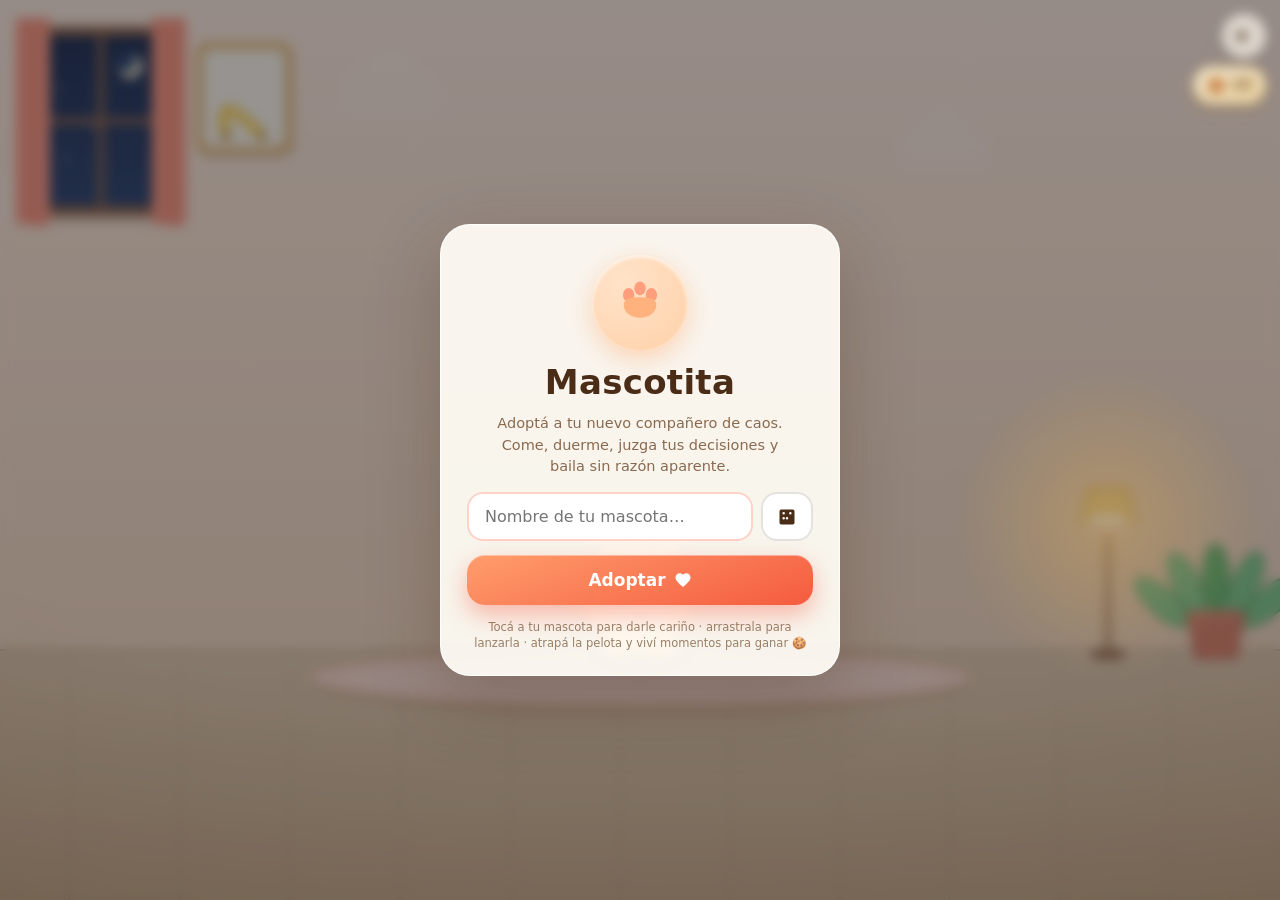
==== commit efd260b9: "Agrega botón Compartir y pulido final Botón 📤 en el HUD para invitar amigos: usa Web Share API en mó" ====
--- a/index.html
+++ b/index.html
@@ -66,6 +66,113 @@
 .pill-btn:hover{transform:translateY(-1px) scale(1.04);box-shadow:var(--shadow)}
 .pill-btn:active{transform:scale(.92)}
 
+/* ===== coin chip ===== */
+#coin-chip{
+  position:fixed;top:66px;right:14px;z-index:5;
+  min-width:52px;height:38px;padding:0 13px;border-radius:999px;
+  display:flex;align-items:center;justify-content:center;gap:5px;
+  background:linear-gradient(160deg,#fff7e0,#ffe7b3);
+  border:1.5px solid rgba(201,138,45,.45);
+  box-shadow:0 4px 14px rgba(201,138,45,.28);
+  font-weight:700;font-size:15px;color:#8a5a1d;
+  transition:transform .2s cubic-bezier(.34,1.56,.64,1);
+}
+#coin-chip.pop{animation:chipPop .5s cubic-bezier(.34,1.56,.64,1)}
+@keyframes chipPop{0%{transform:scale(1)}40%{transform:scale(1.28) rotate(-5deg)}70%{transform:scale(.95)}100%{transform:scale(1)}}
+
+/* ===== HUD secundario ===== */
+.mini-row{
+  display:flex;gap:6px;justify-content:center;flex-wrap:wrap;
+  border-top:1px dashed rgba(74,44,23,.14);padding-top:7px;
+}
+.minibtn,.scenebtn{
+  display:flex;align-items:center;gap:4px;
+  padding:5px 9px;border-radius:999px;border:1.5px solid rgba(74,44,23,.12);
+  background:rgba(255,255,255,.66);color:var(--ink);
+  font-family:inherit;font-size:12px;font-weight:600;cursor:pointer;
+  transition:transform .14s ease, background .2s, border-color .2s, box-shadow .2s;
+}
+.minibtn:hover,.scenebtn:hover{transform:translateY(-1px)}
+.minibtn:active,.scenebtn:active{transform:scale(.93)}
+.minibtn{
+  background:linear-gradient(160deg,#ffd166,#ffb347);
+  border-color:rgba(255,179,71,.55);color:#7a4a10;
+  box-shadow:0 3px 10px rgba(255,179,71,.35);
+}
+.scenebtn.on{
+  background:linear-gradient(160deg,#9fe0a4,#5db96a);
+  border-color:rgba(93,185,106,.5);color:#fff;
+  box-shadow:0 3px 10px rgba(93,185,106,.35);
+}
+
+/* ===== tienda (overlay) ===== */
+.overlay{
+  position:fixed;inset:0;z-index:30;
+  display:flex;align-items:center;justify-content:center;padding:20px;
+  background:rgba(60,30,10,.38);
+  backdrop-filter:blur(7px);-webkit-backdrop-filter:blur(7px);
+  opacity:0;pointer-events:none;
+  transition:opacity .3s ease;
+}
+.overlay.show{opacity:1;pointer-events:auto}
+.panel{
+  width:min(92vw,400px);max-height:84vh;overflow:auto;
+  background:rgba(255,252,245,.97);
+  border:1px solid rgba(255,255,255,.9);
+  border-radius:28px;padding:20px 18px 16px;
+  box-shadow:0 24px 70px rgba(74,44,23,.3);
+  animation:cardIn .35s cubic-bezier(.34,1.45,.64,1);
+}
+.shop-head{display:flex;align-items:center;gap:10px;margin-bottom:14px}
+.shop-head h2{font-size:20px;font-weight:700;flex:1}
+.shop-coins{
+  font-size:15px;font-weight:600;color:#8a5a1d;
+  background:#fff3d6;border:1px solid rgba(201,138,45,.4);
+  padding:5px 12px;border-radius:999px;
+}
+.x{
+  width:34px;height:34px;border-radius:999px;border:none;cursor:pointer;
+  background:rgba(74,44,23,.08);color:var(--ink);
+  font-size:15px;font-weight:700;line-height:1;
+  transition:background .2s, transform .15s;
+}
+.x:hover{background:rgba(244,91,63,.16)}
+.x:active{transform:scale(.9)}
+.item-row{
+  display:flex;align-items:center;gap:11px;
+  padding:8px;margin-bottom:9px;border-radius:18px;
+  background:rgba(255,255,255,.7);border:1px solid rgba(74,44,23,.08);
+}
+.item-emoji{
+  width:46px;height:46px;flex:none;border-radius:14px;
+  display:flex;align-items:center;justify-content:center;
+  font-size:24px;
+  background:radial-gradient(circle at 30% 25%,#fff6e8,#ffe1bd);
+  box-shadow:inset 0 1px 2px rgba(255,255,255,.8);
+}
+.item-info{flex:1;min-width:0}
+.item-info .nm{font-weight:600;font-size:14.5px}
+.item-info .pr{font-size:12px;color:var(--ink-soft)}
+.btn-buy{
+  border:none;cursor:pointer;border-radius:13px;padding:9px 13px;
+  font-family:inherit;font-weight:700;font-size:13px;color:#fff;
+  background:linear-gradient(160deg,#ff9d6c,#f45b3f);
+  box-shadow:0 4px 12px rgba(244,91,63,.35);
+  transition:transform .14s ease, filter .15s;
+  white-space:nowrap;
+}
+.btn-buy:hover{transform:translateY(-1px);filter:brightness(1.06)}
+.btn-buy:active{transform:scale(.94)}
+.btn-buy.worn{
+  background:linear-gradient(160deg,#9fe0a4,#5db96a);
+  box-shadow:0 4px 12px rgba(93,185,106,.35);
+}
+.btn-buy:disabled{
+  filter:grayscale(.8) brightness(.9);cursor:default;transform:none;
+  box-shadow:none;
+}
+.panel .tip{display:block;text-align:center;margin-top:10px}
+
 /* ===== toast ===== */
 #toast{
   position:fixed;top:68px;left:50%;z-index:6;
@@ -82,20 +189,20 @@
 
 /* ===== HUD ===== */
 #hud{
-  position:fixed;bottom:14px;left:50%;z-index:5;
+  position:fixed;bottom:12px;left:50%;z-index:5;
   transform:translateX(-50%);
-  display:flex;flex-direction:column;gap:10px;align-items:center;
-  padding:12px 16px 13px;border-radius:26px;
+  display:flex;flex-direction:column;gap:8px;align-items:center;
+  padding:10px 14px 11px;border-radius:24px;
   background:var(--glass);border:1px solid var(--glass-border);
   box-shadow:var(--shadow);backdrop-filter:blur(14px);-webkit-backdrop-filter:blur(14px);
   transition:opacity .4s ease, transform .4s ease;
   width:max-content;max-width:96vw;
 }
-.needs{display:flex;gap:16px;align-items:center}
-.need{display:flex;align-items:center;gap:6px;color:var(--ink)}
+.needs{display:flex;gap:12px;align-items:center}
+.need{display:flex;align-items:center;gap:5px;color:var(--ink)}
 .need svg{flex:none}
 .bar{
-  width:58px;height:9px;border-radius:999px;overflow:hidden;
+  width:46px;height:8px;border-radius:999px;overflow:hidden;
   background:rgba(74,44,23,.13);
   box-shadow:inset 0 1px 2px rgba(74,44,23,.18);
 }
@@ -109,14 +216,14 @@
 .bar i.crit{background:linear-gradient(90deg,#ff5a5a,#ff8a5a);animation:pulse .7s ease-in-out infinite}
 @keyframes pulse{0%,100%{opacity:1}50%{opacity:.45}}
 
-.actions{display:flex;gap:10px}
+.actions{display:flex;gap:8px}
 .act{
-  display:flex;flex-direction:column;align-items:center;gap:3px;
-  min-width:74px;padding:9px 10px 7px;border-radius:18px;
+  display:flex;flex-direction:column;align-items:center;gap:2px;
+  min-width:66px;padding:7px 9px 6px;border-radius:16px;
   border:none;cursor:pointer;color:#fff;
   background:linear-gradient(160deg,#ff9d6c,#ff6f61);
   box-shadow:0 6px 16px rgba(255,111,97,.35), inset 0 1px 0 rgba(255,255,255,.35);
-  font-family:inherit;font-weight:600;font-size:12.5px;
+  font-family:inherit;font-weight:600;font-size:12px;
   transition:transform .16s cubic-bezier(.34,1.56,.64,1), box-shadow .16s ease, filter .16s;
 }
 .act:hover{transform:translateY(-2px);filter:brightness(1.05)}
@@ -191,10 +298,84 @@
   .act{min-width:62px;padding:7px 8px 6px;font-size:11.5px}
   .bar{width:48px}
 }
-@media (max-width:360px){
+@media (max-height:700px){
+  #hud{gap:6px;padding:8px 12px 9px;border-radius:20px}
+  .bar{width:36px}
+  .act{min-width:58px;padding:6px 7px 5px;font-size:11px}
+  .minibtn,.scenebtn{padding:4px 8px;font-size:11px}
   .needs{gap:9px}
-  .bar{width:40px}
-}</style>
+}
+@media (max-width:380px){
+  .needs{gap:7px}
+  .bar{width:32px}
+  .actions{gap:6px}
+  .act{min-width:56px;padding:6px 6px 5px;font-size:11px}
+  .mini-row{gap:5px}
+  .minibtn,.scenebtn{padding:4px 7px;font-size:10.5px}
+  #coin-chip{top:64px;min-width:46px;height:34px;padding:0 10px;font-size:13.5px}
+  #nameplate{max-width:calc(100vw - 92px);overflow:hidden}
+}
+/* ===== paseo / juegos / logros: tarjetas ===== */
+.place-card{
+  width:100%;display:flex;align-items:center;gap:12px;text-align:left;
+  padding:11px 12px;margin-bottom:9px;border-radius:18px;border:1.5px solid rgba(74,44,23,.1);
+  background:rgba(255,255,255,.75);color:var(--ink);cursor:pointer;
+  font-family:inherit;transition:transform .14s ease, border-color .2s, box-shadow .2s;
+}
+.place-card:hover{transform:translateY(-1px);border-color:rgba(255,126,95,.5);box-shadow:0 6px 16px rgba(74,44,23,.1)}
+.place-card:active{transform:scale(.97)}
+.pc-ic{font-size:26px;width:48px;height:48px;flex:none;border-radius:14px;display:flex;align-items:center;justify-content:center;background:radial-gradient(circle at 30% 25%,#fff,#f2e4d0)}
+.pc-tx{flex:1;min-width:0;display:flex;flex-direction:column;gap:2px}
+.pc-tx b{font-size:15px;font-weight:600}
+.pc-tx small{font-size:12px;color:var(--ink-soft);line-height:1.3}
+.pc-go{font-size:12.5px;font-weight:700;color:var(--coral-deep);white-space:nowrap}
+
+/* ===== logros ===== */
+.logro-row{
+  display:flex;align-items:center;gap:11px;padding:8px 10px;margin-bottom:8px;
+  border-radius:16px;background:rgba(74,44,23,.06);border:1px solid rgba(74,44,23,.07);
+}
+.logro-row.un{background:linear-gradient(160deg,#fff7dd,#ffe9b3);border-color:rgba(201,138,45,.4)}
+.lg-ic{font-size:22px;width:38px;height:38px;flex:none;display:flex;align-items:center;justify-content:center;border-radius:12px;background:rgba(255,255,255,.8)}
+.logro-row .pr{font-size:11.5px}
+.lg-st{font-weight:700;font-size:13px;color:#b8792a}
+
+/* ===== gamebar (minijuegos) ===== */
+#gamebar{
+  position:fixed;top:10px;left:50%;transform:translateX(-50%) translateY(-8px);
+  z-index:7;padding:9px 18px;border-radius:999px;white-space:nowrap;
+  background:var(--glass);border:1px solid var(--glass-border);
+  box-shadow:var(--shadow);backdrop-filter:blur(12px);-webkit-backdrop-filter:blur(12px);
+  font-weight:600;font-size:14px;
+  opacity:0;pointer-events:none;
+  transition:opacity .3s ease, transform .3s cubic-bezier(.34,1.56,.64,1);
+}
+#gamebar:not(.hidden){opacity:1;transform:translateX(-50%) translateY(0);pointer-events:none}
+#gamebar b{color:var(--coral-deep)}
+
+/* ===== flash de selfie ===== */
+#flash{position:fixed;inset:0;z-index:40;pointer-events:none;background:#fff;opacity:0}
+#flash.go{animation:flashGo .45s ease-out forwards}
+@keyframes flashGo{0%{opacity:0}25%{opacity:.95}100%{opacity:0}}
+
+/* ===== memorión ===== */
+.memo-panel{text-align:center}
+#memo-status{font-size:15px;font-weight:600;margin:2px 0 14px;color:var(--ink)}
+#memo-round{font-weight:600;font-size:14px;color:var(--ink-soft)}
+.pads{display:grid;grid-template-columns:1fr 1fr;gap:12px;max-width:340px;margin:0 auto}
+.pad{
+  aspect-ratio:1;border:none;border-radius:26px;cursor:pointer;
+  box-shadow:0 8px 20px rgba(74,44,23,.18), inset 0 2px 0 rgba(255,255,255,.5);
+  transition:transform .12s ease, filter .12s ease, box-shadow .12s ease;
+  -webkit-tap-highlight-color:transparent;
+}
+.pad:nth-child(1){background:radial-gradient(circle at 35% 30%,#ff9db0,#ff6f91)}
+.pad:nth-child(2){background:radial-gradient(circle at 35% 30%,#9ed9ff,#6cc9ff)}
+.pad:nth-child(3){background:radial-gradient(circle at 35% 30%,#aee8b2,#8fd977)}
+.pad:nth-child(4){background:radial-gradient(circle at 35% 30%,#ffe08a,#ffd166)}
+.pad:active{transform:scale(.94)}
+.pad.lit{transform:scale(.93);filter:brightness(1.45);box-shadow:0 0 34px rgba(255,255,255,.9)}
+</style>
 </head>
 <body>
 
@@ -207,6 +388,9 @@
   <span id="np-name">—</span>
   <span id="np-day" class="day"></span>
 </div>
+
+<!-- Coins -->
+<div id="coin-chip">🍪 10</div>
 
 <!-- Mute -->
 <button id="btn-mute" class="pill-btn" title="Sonido">
@@ -251,7 +435,22 @@
       <span id="sleep-label">Dormir</span>
     </button>
   </div>
+  <div class="mini-row">
+    <button id="btn-shop" class="minibtn" title="Tienda de accesorios">🛍️ Tienda</button>
+    <button id="btn-paseo" class="minibtn" title="Ir a pasear">🐾 Paseo</button>
+    <button id="btn-games" class="minibtn" title="Minijuegos">🕹️ Juegos</button>
+    <button id="btn-logros" class="minibtn" title="Logros">🏆 Logros</button>
+    <button id="btn-share" class="minibtn" title="Compartir Mascotita con amigos">📤 Compartir</button>
+    <button data-scene="room" class="scenebtn on" title="Sala">🏠 Sala</button>
+    <button data-scene="garden" class="scenebtn" title="Jardín">🌳 Jardín</button>
+  </div>
 </div>
+
+<!-- barra de minijuego activo -->
+<div id="gamebar" class="hidden"></div>
+
+<!-- flash de selfie -->
+<div id="flash"></div>
 
 <!-- Intro -->
 <div id="intro">
@@ -270,10 +469,86 @@
     <button id="btn-adopt" class="primary">Adoptar
       <svg viewBox="0 0 24 24" width="18" height="18" aria-hidden="true"><path fill="currentColor" d="M12 21.35l-1.45-1.32C5.4 15.36 2 12.28 2 8.5 2 5.42 4.42 3 7.5 3c1.74 0 3.41.81 4.5 2.09C13.09 3.81 14.76 3 16.5 3 19.58 3 22 5.42 22 8.5c0 3.78-3.4 6.86-8.55 11.54L12 21.35z"/></svg>
     </button>
-    <small class="tip">Tocá a tu mascota para darle cariño · arrastrala para lanzarla · todo lo demás se aprende solo</small>
+    <small class="tip">Tocá a tu mascota para darle cariño · arrastrala para lanzarla · atrapá la pelota y viví momentos para ganar 🍪</small>
   </div>
 </div>
 
+<!-- Shop -->
+<div id="shop" class="overlay">
+  <div class="panel">
+    <div class="shop-head">
+      <h2>Tienda</h2>
+      <div class="shop-coins">🍪 <b id="shop-balance">0</b></div>
+      <button data-close="shop" class="x" title="Cerrar">✕</button>
+    </div>
+    <div id="shop-list"></div>
+    <small class="tip">Ganá 🍪 atrapando la pelota, acariciando cuando está llena de amor y con sus momentos especiales. La corona se gana, no se pide.</small>
+  </div>
+</div>
+
+<!-- Paseo -->
+<div id="paseo" class="overlay">
+  <div class="panel">
+    <div class="shop-head">
+      <h2>🐾 Ir a pasear</h2>
+      <button data-close="paseo" class="x" title="Cerrar">✕</button>
+    </div>
+    <div id="paseo-list">
+      <button class="place-card" data-place="plaza"><span class="pc-ic">🏛️</span><span class="pc-tx"><b>La Plaza</b><small>Fuente, palomas y cotilleo de barrio. Las visitas llegan solas.</small></span><span class="pc-go">Ir ➜</span></button>
+      <button class="place-card" data-place="bosque"><span class="pc-ic">🌲</span><span class="pc-tx"><b>El Bosque</b><small>Hongos, luciérnagas y un búho que lo sabe todo.</small></span><span class="pc-go">Ir ➜</span></button>
+      <button class="place-card" data-place="playa"><span class="pc-ic">🏖️</span><span class="pc-tx"><b>La Playa</b><small>Arena, olas y un cangrejo con actitud.</small></span><span class="pc-go">Ir ➜</span></button>
+    </div>
+    <small class="tip">Para volver a casa usá los botones 🏠 Sala o 🌳 Jardín.</small>
+  </div>
+</div>
+
+<!-- Juegos -->
+<div id="juegos" class="overlay">
+  <div class="panel">
+    <div class="shop-head">
+      <h2>🕹️ Minijuegos</h2>
+      <button data-close="juegos" class="x" title="Cerrar">✕</button>
+    </div>
+    <button class="place-card" data-game="burbujas"><span class="pc-ic">🫧</span><span class="pc-tx"><b>Burbujas</b><small>Explotá burbujas antes de que escapen. 20 segundos de caos zen.</small></span><span class="pc-go">Jugar ➜</span></button>
+    <button class="place-card" data-game="memo"><span class="pc-ic">🎵</span><span class="pc-tx"><b>Memorión</b><small>Repetí la secuencia de notas que tu mascota te marca.</small></span><span class="pc-go">Jugar ➜</span></button>
+    <small class="tip">Cada partida suma 🍪 y sube el ánimo de tu mascota.</small>
+  </div>
+</div>
+
+<!-- Logros -->
+<div id="logros" class="overlay">
+  <div class="panel">
+    <div class="shop-head">
+      <h2>🏆 Logros</h2>
+      <div class="shop-coins" id="logros-count">0/10</div>
+      <button data-close="logros" class="x" title="Cerrar">✕</button>
+    </div>
+    <div id="logros-list"></div>
+    <small class="tip">Cada logro nuevo da 🍪. ¡A coleccionarlos!</small>
+  </div>
+</div>
+
+<!-- Memorión -->
+<div id="memo" class="overlay">
+  <div class="panel memo-panel">
+    <div class="shop-head">
+      <h2>🎵 Memorión</h2>
+      <span id="memo-round"></span>
+      <button data-close="memo" class="x" title="Salir">✕</button>
+    </div>
+    <p id="memo-status"></p>
+    <div class="pads">
+      <button class="pad" aria-label="nota 1"></button>
+      <button class="pad" aria-label="nota 2"></button>
+      <button class="pad" aria-label="nota 3"></button>
+      <button class="pad" aria-label="nota 4"></button>
+    </div>
+  </div>
+</div>
+
+<script>/* SFX: Kenney UI audio pack (CC0) - kenney.nl/assets/ui-audio */
+const SFX_DATA = {"click1":"UklGRkZHAABXQVZFZm10IBAAAAABAAIARKwAABCxAgAEABAATElTVBoAAABJTkZPSVNGVA4AAABMYXZmNTguNDUuMTAwAGRhdGEARwAAPAGwAEgByAAQAZUAhgD+//v/Yv+w/w//kf/l/pX/3P6q/+f+vf/w/t3/Cv8IADH/MABY/1kAf/97AJn/qQDO/90AGwDBAAIAZwCc/zAAbP8IAEH/7P8S/ygAUv+EALX/rADN/8sA1f/yAOP/FgHw/zUBCAAQAdD/sgBd/4cAS/9/AHD/bABs/6YAtf8wAWgAcQG+ADEBZADUAPH/nwC//3sAiP9mAFf/bgBi/1gASv8PAO/+1P/J/ob/oP79/iL+o/7f/X/+1v08/o39MP5x/XP+tP2O/sX9m/7I/dr+FP4b/3L+ZP/Y/qH/Kf+p/0D/vP9V/5z/Kf8I/4v+2v5Y/kL/tv5W/7/+Qf+k/pv/8v7h/yv/uv8A/2v/sP4C/1L+pP4E/n3+7v1t/vP9aP75/Wj+9v1H/uH9EP69/eT9nf3U/aL9z/2y/dX9uP0+/h3+/f7f/nj/Vv+u/5H/2v/R/5j/o/8I/x3/pv7A/kH+V/7v/fH9Ef4B/j/+OP4i/jr+D/5Q/jv+tP6R/kL/uf6Q/5L+e/+h/oj//P7U/z3/BwBv/ygATP/t/4L+Ff/d/Wb+zP1L/tv9Xv4D/pX+Ev6z/rP9Zf5m/SH+Uf0D/kD93P3D/UP+qP4O/9r+Nv+R/vX+fv73/nT+B/9o/g7/k/4+/9f+fv/8/pz/wv5k/yn+3f6e/W7+a/1W/nP9bf58/W3+e/1M/or9K/52/en9Q/2c/XP9yv2v/R3+YP36/UH9Cv5//XD+Nf1I/sb88v3T/BL+tPwJ/lr8wv1Q/Mj9X/zo/Wr8+/2c/C7+wfxV/sX8Wv7G/Fn+2fxk/u38Y/6X/PP9B/xM/Qb8Of05/HH9B/xi/fr7g/0r/OP9I/wI/jr8QP6M/J7+qPy2/u788P6s/ar/LP4yABL+HgDL/dj/aP1u/738sP5w/FH+GP3p/s/9kP+h/Vb/Ff3A/uH8hv7u/J3+8vy1/s38nv7i/Mr+hf2D//j9+f/V/dT/v/27/5b9ef8E/cT+sfxh/tP8if7u/LT+8PzN/vb88v4n/UP/gP2b/4P9df9i/Sf/m/1A/6T9Lv9a/eL+c/0h/+n9xP9j/mIA1f7oAOj+6gDF/pcA5/6JAPD+dgC3/kYAs/5mAMP+kQCk/n0Ac/5LADv+AQBA/vT/l/5KAL3+ZACx/jsA0P5NAOH+YgDC/kMAlv4UAG3+7v+0/koAfP86AfX/wgHg/5MBoP8mAQf/WwAL/ij/Mf0q/r38tf2r/Lj9wPzc/dD84/1Y/XP+bP6o/wT/QQAJ/ykASP9sAFT/fwCp/q7/FP70/vv9zv77/bj+Mf7T/qz+Qv8H/5H/Of+1/2H/4f9v/wEAav8PAGz/JACl/3gAFwABAVcAOAFXABkBUgD1AAYAggCa//z/rP8nANr/fQC0/2gA0P+YADsAGQGNAGsBHgEDAsgBvgLWAb8CmwF0AqABjQKfAasCbgGJAikBQQLiAOMB3QDCAR4B7AFFAfkBQQHZAS4BugEdAbIBIAHPARUB2QEBAc0BIAHrASkB0gELAXUBZQGpAfwBNAL7ARoCrQG3AaIBtwGpAdMBlwHPAXYBrgF+AaQB/wEYAnUCggI1Ag4CzAFqAbYBVAFyASgB8gCvANsAtQBZAXAB5gEeAgsCLgIiAiUClAKCArECeQIlAsMB5wGNARoC9gEKAhgCCwJHAoMC9AIeA6sDvANCBAYEaASTA64DKQMHA18DOwOHA4YDYwOKA1ADpgMqA5wD5AJIA9kCJwM+A30D2QP4Ax0ECAT/[base64]/EDlwKaA88BggNrAYEDWwHuA/EBWQShAlkE6QJKBA4DZQQ7A2cEHwP9A24CcQOWAZIDiAE1BB8CYARPAigEKQI4BGYClgQHAxwFwwNkBRUEzgRSA6MD0QGBAkwAXAHb/msA1/3t/3r9av88/Sv/Xf3e/3b+sACL/8wAo/+gAED/WgCx/gwAIf5HAD7+qgC6/lkAnP6M/+z9nv4H/cP9QPy2/Vb8Uf4d/Xf+a/0t/jz9Lf5R/TD+Zf3B/QH9gv3k/E/+B/6v/7L/UAA7ADMAu/9OAH3/QAAm/2//Df7x/nH9f/8//isAh/81AEMAdf/W/zf+Z/6t/Z39Q/4s/uD+k/5V/4P+TwA3/zsBNgB8AVYAsQFCAOEBgQAOAdf/O//M/cv9JPyy/Vz8Jv5k/cr9VP3T/Fr8p/wx/LT9k/0P/2//lP8HAPH+yv4G/jX9vf2s/Mb9nfxp/RH8hfwl+0n7NvpJ+sj5OPqE+tb6Bfwp+/j8uPq2/NH5pPtZ+dv6+vk9++z68fv8+m77xvp2+sv7Pfve/br9fP/R/97/bgBK/wUAJP77/u78wf1Y/E/9X/yw/TH8m/3F++D8Tvw//Uz+f/9rALYBOgH6Ae8A9AB6ACkA1v9c/5T+vv0x/SX8W/yW++b7kfvk+/L7I/3l/U//EQG2ABUDhADBAln/8gD7/bv+D/0c/f/8yfw2/fT89vyc/Jv8X/x7/K78DPyn/Dj7M/yN+g/8DPr8+8r5/ftL+u78v/qm/fz5WPxs+RP73/qQ/Aj9DP8E/t//Ev5+/8D9xf4K/bL9K/yu/C/7u/uE+jT7a/vN/In9BQCm/nUBXv6HAKP+SwATAJEBRQErAqsB9gHOAUoCBQG+Abf+4v6T/C/81Pue+4n73PuN+6v8Uvx5/pn8Bf8v/Oz9IP3d/gj/+wGZ/ucBdvs3/cz5LPrK+3r8b/01/nH7fPqp+W734vsD+wr/pQDz/zsDuP87BFv+ogNJ+pP+A/Wk9hbygPFi86zyWfcN+Of5yvs5+Wb7RfiM+g/6nvzI/V4AiwB6AiAAsQCL/Sv9w/zh/Sj+aQJm/JYB2vYd+rL0ufYC99D4W/bo9ZbyHu8M8l/u0fOk8Q/2QPXg/RYAZgrnEE8SthoqEoYZJQxHEWQBXwOI9Z/0bOzJ6pDlPeQQ483hzOn/6QT2Efmb/KAA+fgL+4vxTvFL72DuzfU09t0BogUTC60SkgryE4cE4Q2KAdMKCv82B831Efrd6BTo498T3MXdHNrz4FjfZOTr5Orlreg46Yjui+6o9Pv0LfoRAE4G0wkkEhoHLA4GAEMF7wCfCPH/RAqq8Tb5zt7y4DbUENPL1G3S09sB2QXjHOHH6drqTfJO98P64wInAVALpQKNDe35rAJZ63PvtOSp5aLqfezh9Hz56/nW/434q/6l9yz/c/cuACLvlPXK4CrjetfP1+LUBdX62ALaHOdZ69P42AECBNkQqQW+EzP9ZAn779j4t+YC7XrfF+Po2P7ZQ9t63a/kY+sF63v1fu7z+nzxq/5v8n3+ofKY/EnvNvcI5Lvpqtd83NPR1tgu0p7c89h+5fLkOvJV8M/9Bfa2AmLxwfsA5EPsoNl24tzXQOOJ2lToLuGP8MnqGvpE8s//8vX6AcfxsPy14vbrhNTg3X3Sn96d2Pbm5eHd8MrqFPqt7FP70OkG92Hp//Xc6U/22OgK9cbmlfMs4ibwyt697UXi7vHp6A/4He5r+5XxXP1z8Cf79uqo9J/m8PDS43/wQuGf7/riqvG96in5U/QXATr66QNh+FYAwe/u+GDm+fFp4RnvquKk8RXoL/Y27WP4sfDm+QPzJPy18pP7EvHX+brx5vtz83D+S/QJ/lv26P4v+WIBKfn5ACr2jv5C8jT8GO9P+fzu4vge8Rz8lPD/+67tn/dX7wv50/Z/AcX9DwdbAV4I3wIkCh4BPQmo/P4DMPqfAKz6ZQBA+5D/FftI/vL56vxA+Mv7Vvi6/X75awAZ+k8ApP1qAjgFzggeC54MWgx3DMQJbQs0A8YHtvuaAn74igAk+hMB+f4FA3EE3gWyBSMFlgLJAJ0A8f6JAUYA/AOBAqUHwwVhCpMHWwujB9IMUwkQDRQJeQreBBMJIwRVCLkFcARvAhIC1QABBVcGmwcvCjcHAwnUBqoHAQc0BhIIWAXbCU8GYggABC8EF/9dA5D/pQUYA6YHhgP6CxcFlBJ/CSAWpQsuFsgLuBNPClIOJQc2CjsIggeCCVoCcAPNAR8Dqwh7DH4LtAwwCwkIlg+kDPIQsgxcDesEqA38BBcOrAUaDP3/Jw93AZ4TqgeCEiMGdBAtAigSbwPnFuEH/Bo1Cskaswg6GY4J5hjpDXEYlQ/rGmwRdyCeFb8joRVrJ58TUTHPF1BAaCOFTsMwW1OXNBBNQizJRAMkKD/XHq84WROMLz4D5iPF9/MU0OvBBeTYfQaN1xQho/m/[base64]/gh9++UKrv8/D1cCqw9E/2cRVwK6EYQHxg8nCbYLLAQvB8/7BAyp/6AVOQn9Fh8HLRgoCKUeWBVGH30b2RlnF5AUzxKTD5UNPgyoB4cJawEDB1H9dwfs/nwHvwATB9oCpwm3CLcJywl3COAHMwzfCsMPBQwRE5YNpxd6EsgUXA5qDwIJsw4ZC3AInwM+Aa/5pAPA/bAD7v0kACT49wPj/VwI2QQ3C2wHnxL7D7oWZRZQFSkWBRWaF9MSrRdVDqYUMAvCEbsHogyOBhwIGwn3BtsJzwQsCOoA9wUa/XIDZPzIADz+wvuO+mn4Vvfl+8j9q/1V/4r7ivlG/0D+9gTqBicF7gcJAzUJqf4ZCfn57gNL+6ECSwAjBXIGxQcUDRYM5g0HDpoIMAzDAQsJtfu/BWr89gdEAZoL4/+9BsL85gHE+6sADfaE+dnxE/Yj9VD9Q/bv/4H1Cf6l+KABfvmKA6L4+AFT/KwEUf+GCC3+ZQlo/OAIYPmRBqD1zAMP9GECe/P0AGn0uwDE+J4DJfxrBlv6LQXQ9kgBc/UZ/1f1p/7f9d/9Wfj+/t76vQEW+vkA/fbF/eX0L/3s9Uj/ovlCAvT7KQSn+hgD8PgVATH4EADV9tn+GvYx/hX3Sv/C+O4ASPvzAlb9/wTJ/EUFrPtCBBz72wI/+bYAJPi+/7359ACb+nMBRfkWABf33P1J9Cb76/PT+qb3gf41+ucBKfpaA3r7pAWz/IEHs/vuBof6bQXX+BUDifYhAOH1wf7O9eL+T/aYAEf6NAXc/rQJif9cCu79SghI/GEFx/pSAgz6+P9K+QH+A/gx/P73i/vM+LX7hfi2+1T4Mvyd+aD97Pr5/vr6Tf9o+vf+gvpd/0n8WAET//ADYwBqBcD/lgVe/2kF5/5cBHr8owHw+d/+afmR/TP6sf37+3T/EP3zAB/7gv8V+Vv9L/mc/HP4G/vF99X5+vmD+/f7sf3u+3/+4vtm/0P72f9U+mP/X/qv/v74ivx69vz5nvYU+hn4ofsw+IT8Ivh2/Vr4Sf6U+JL+0vlX//j69/+K+hn/rvl0/dX42PsV9+n5J/Xh96D0E/e69R34fffT+c742Prk+Nf6r/eN+TH2UPdB9ar1H/XB9WT2hfd8+Nr5n/mN+/n5o/w++hH9+PmU/OL5Wvzg+Ur8Tvjc+gb39fk6+Iz7mfkD/eb50fz3+Rb81Phi+jn3NPgi95P3RfcI+Or2bPh19/n4YPib+d/4dPop+Ur7tPj++vj3b/r99xn7J/jz+474cPwH+sL9PPsl/zb6Fv5t98v6q/XQ+GP2jvmP90n6BfhZ+jH58PtZ+rn95fl4/T35If2D+Q7+NPqt/kv7tP7x+67+Tvsr/m/6Gf39+Qr8ovmq+2H5wPsE+R77yPg9+jf5k/qP+Un7hvly+y36S/xd+xz+r/sG/7b6Hf7X+SD9cfqi/UL7If4B+3X9Rfui/XX8Cv+m/Ez/xftT/tz6nv1M+k39c/oh/Yf67fwh+vb8rvr0/bD7F//J+6b/CvyaAID8XgEb/NAAxvsKAIr7Pf+k+tX9YvoV/cL6KP1d+vn8LPpK/dv6cf5R+0H/ZPt0/+r64f6Z+WP9yfhS/E/5r/w1+sL9wPqb/ub63v6i+ov+7vmh/TD5fPw8+Sb86PnG/E76ef2U+jb+3voq/+/67v85+30AivuZAF37GgBH+6f/9/rQ/tv5EP02+dX7NfmA++T4CfsO+Rj74vky/EL6Sv1n+v39pPp9/tv69f5U+3z/UvtO/6r6tv7o+kj/vvtWAMH7UAB1+7n/S/sO/yX7NP5X+8z9Yfvb/fb6/f2/+j/+bvo+/tT53/2d+Xr9nfnr/Ln5e/wH+oT80Pl6/G/5k/zE+Tf9Dvp//RL6Vf2V+oH9RPvk/bz7cf7M+/r+3fqp/s/5GP4F+n/+4/o//2H7c/+l+3L/BPyg/1L8xP82/IP/+PsH//L7jf7U+9/91/tu/UP8s/08/Pf9v/vx/WP7y/2f+iD9PPrX/Fr79f1q/Bv/sPy9/zT9vQBD/TAB2vzPAFj95gCs/b8A+fye/6r8CP/H/Gr/p/zq/6r8SABT/BAAf/sn/0H7T/6J++r9+vsv/tj8Hf+x/f//LP6fAGj+6gAX/ksAff0u/zr9ev4K/RP+wvzg/bH8Kf69/Kn+kvzY/h/8kf7q+2H+bPzX/iz9hv/N/fz/VP4+AFX+BgAK/nH/4v3j/kz9Mf6x/Nv97PxU/iD9wP4l/Rr/pv3D/6f9lv8G/bj+8fyY/s78if5t/Cr+F/3T/jX++v+p/jMA6P4NAPz+HwB9/vf/2P2c/5D9v//f/Z0AXv5iAXL+ZAFn/iQBTv7GAOT9DQDe/aj/Xf7C/5j+xP+g/qv/W/4w/6/9Zv7O/aL+rf6y/wH/QgA9/9UAtP+oAVn/ggGX/sEAmv6lAAH/yAAi/2cAAv/C/8v+Rf+n/u7+lP6h/nX+h/42/qv++/3d/jH+W/+R/gsAc/5MAE3+SwB7/lMAc/4gAGX++P94/uz/T/6L/3H+X//P/pX/l/5f/6n+Tf+a/ycAGgD+ANv/JAGF//8AN//0AEr/HQF1/+kAOf9PAH7/VQABAFkARv8T/zr+zP1L/sv91/5E/n3//P46ABwAcQDpAIMAYQH8APYBHQEsAp8AsAExAPcA+P9iAMT/GgDH/ygAHgBfAGMAZwBiACIAdgDg/5IAxP96ANH/aAAOAPf/yf/p/tf+kv6U/kD/H/+p/0L/5P9s/zoACgDi/xYAif/u//r/cwA1ALIACABEADEAJgBgAH4AUgDNACUA3wCl/6oARP9tAHb/RwC6/xgAsv/6/4b/4f98/9D/3P82AEgAvQBWAKAAVAAKAEsAh//v/yr/Vv/L/tD+iv7d/uf+WP+E/1P/U/8x//H+y/95/x8A6f9w/3H/0f4o/+/+nf+t/0oAmwC8AMoAowBYAEgAPQA1ADAAQwC6/0IAV/8hADj/k/9E//D+b/+7/kr/c/7c/gX+3P5T/kH/L/9h/3P/WP8x/7T/S/8FAGD/hP+2/ub+Uv4I/xH/Qv+8/zf/nv9i/4n/iP+A/4b/K/+f//L+Pv+//nL+W/5D/if+l/43/hD/g/7K//P+FwD6/uT/6/4YAIz/XwAtAEgAOwBsAEEAiAD//zQAJP8SAJj+DgCm/pr/pP4k/33+9v58/ub+qf4s/+z+vv86/zYAt/9dAD0A7/8WAPv+QP9O/qT+Yf6G/rf+YP73/lL+VP/K/oH/Nf8K//z+m/7U/s7+GP8S//7+R/+2/rH/6/7D/wT/if/Y/rL/Jv/J/3L/hP8d/6D/4/77/wr//v8P/+n//P7B//f+X//h/hj/wf72/o7+7P5o/jL/nf6p/xv/LADC/7oAhQDrAPQAgAClAMf/z/81/yz/P/89/5//hf+H/27/Mv9Z/xz/Yv/e/gH/gP6W/nb+lP52/mz+hf5H/hf/5f6x/7D/3P/l/w4ABQA+ADkA5f/v/4P/jv/D/93/GQBNAPj/GwDY/8v/DADV/0IAy/9GAGz/5v/L/jr/GP4c/+r9sf9d/h8Ay/5UABn/qACH/8gAyv+rAN7/iQD7/zEA5f/4/7f/TQDd/6YAIgCjAB8AdADQ/x8AXv/f/w//3P/3/sj/9P7N/yv/CQB7/9b/ZP9S/yX/Uv9A/7T/g////7//JwDq/wAAvf/S/4z/OgDk/6kAGQBlAJj/MAA6/5QAc//PAJj/pgCn/5cACQCSAEwAkwBJANcAegDVAHEAXwDf/3oAzP8XAWEACAF1AKYAFADSAAcABgH7/9UAo/+YAFv/WgBJ/1cAmv+/AE8A4QCoAKsAlAD3ANoAYgEhAQMBqAByACMAdABEAKoAbADKAEIA+wA1AAsBKwDnAOr/zgDU/40A5f/4/6j/pf9b//X/ef93AL//0gDZ//oA3v/gAOn/ywAXAAYBagBHAZEAZQFpAIEBFQBkAZn/BwE2/9QAVP/FAM3/sAA2AMUAbwDVAFMAnwDa/4MAav+mAE7/rABz/5AAtP96AOD/iAAAAAkBaACkAcgAhAGFAPYADwC2AAIAbwD2/wIAuf8dAMn/oQAHAOoA9f/mAKr/jwBE/yUA/P5fAEP/7gCs//oAh//8AFX/bAGO/6ABy/98AQsAagF0AC0BhgDoAD8AEQELACoBpf/pAAz/1ADf/qQA7P4HAMT+2P/y/m4Aqf8hAUcAzQGnADYC2QDDAZsA7gAvAHsACQA6AP3/OADw/6oA7//3ALP/+ABk/wkBZf/EAFf/OAAu/0wAdP/NANL/CQG+/zMBnf9EAZb/BAFt/9EAbv+vAKP/bACt/54A0P9eAUMAvwGGAIMBVwAvAQ0A+QDv/94A9v/JAOP/uAC1/wUB2/+SAUsAjQFXAOoA9f+RANX/vAAJAM0A9f+TAID/bQA3/6QAb/8WAe7/OwFPAOkAZgCnAEkAqgAEAJcAnP92AEr/fwA9/5AAbf+gANb/jQAuACwAHQAkABgAzwBnADEBWwDaAMj/bABJ/wIA6/6z/7z+6f8I/1kAdP/SAMP/hwE6AMMBVwASAbr/bQA9/14AXP91AJX/lQC4/8IA5//PAAwA2AAcANEACwB0AMT/+f9p/9j/QP8dAHH/gADo/7UAUACoAHAAmwB3AMcAqwDvANcAxQCUAIMAEwBkAMX/KwCF/+j/Mf8EADj/bgCn/74A3/+1AJP/eQA9/4YAVf/JAIX/qABi/2IAZP95ANL/nQAmALQAXwDgAK4AqACCADsAAgBQAAEAZwAiAAIA2f/B/53/0/+m/+f/t/8TANj/KwDX/wAAov8AALH/OQAHADQALAAEAC0A9/8xANX/4/+b/13/0v9R/2QAsf+EALb/MABu//v/Zf/k/3z/BwC0/5sAQgDyAJsAwQB/AKUAhgCIAJsAKgBsAAAAUgDu/yoAsv+4/9j/mv83ANX/HgC1/9v/Y//X/1n/3v9x//T/gv8kAKT/PgDm/0cANgBMAGoARwCJAD0AmQAZAE8A1/+w/63/QP+x/yz/x/9O/9v/mf8NABYAbQCrALYAAQHCAPcAwQDXAJAAqQAcAEkAvP/9/2//3f89/8D/a/+j/6X/ev+//2z/HgCr/18Az/8xAMj/KQD8/yAA+v/d/5j/GACw/3cA+f8rALv/CADK/2sAdQBeAKcAAQBRAPL/EwD8/+D/JgDE/2sA1P88AMD/5f+x/xEA/P9aAEwAYABkAHYAeQCAAG0AIwAlAL3//v+m/xMAqP8VANz/GABGADYAWgALADwAw/9xAOT/cADw//j/f//V/0H/FgBs/0sAjP+LAKn/jQDJ/zYA3f8xACMAXQBlAEMAVABWADgAnQAZALUA6f/MAOz/pQDS/wsAYf/R/0P/IwCN/1MArf9wALX/jQDS/2cA5/9MACUAbQCLAIIA1QClAPkA3wDWANoAXgCgAOn/WACF/9D/5/4q/0z+7/4z/jv/lP7G/y//bgDx/9oAjwCcAKYAPACZAHEA9gDOAEcB5wAcAQUBxgAAAV0AvwDf/5MAkv8uADj/lf/D/qn/0/48AFD/lQC2/9YAFgDUADQATADV//L/of8JAM3/NgDv/64AKQA1AWkAHQE6ALMA1P9+AK3/WgCz/zkAvv89ANz/aAAlAKQAgwCzAKcAewCJAEQAbAA7AFgANgAlAPn/tv+U/xf/W/+X/nD/eP7D/7z+PgBO/5MA1f+nABoAuwBPAMMAcwCyAG4AxwBoAMQARgB7AO7/XQC5/3YAuf+CAL3/lgC7/3wAgv8xADD/OQBG/3EAlP95AMj/mAAiALIAawB5AE8AWAA6AGMASAA6AB0AFgDt/ysA9/89AAwATAAcAG8ALACKAC8AkwAnAI0ADwBoAOD/FwCb/8v/Z//E/2v/2v+E/+D/jv/+/6v/HgDF/yUA0f9mACEAuAB/ALkAfQC9AGUAygBNAJEA8/+BAMb/wAACAL0AIQCJAA4AdAANAF8ACgBeAAIAegAAAGsA5v9LAMv/TgDM/1kA1/9fANv/XAC3/zIAXP/p//D+oP+t/ov/0/7O/3H/LgAnAF8AnABdAMYAVAC8AGgAqgBwAJMARgBaACYAKQArAB8ALwALADwA3/9GAKT/TgB7/4wAn/+uANH/VgC9//f/nP/Y/4T/3/9n/0MAkP+2AND/sQC6/4kAmv9WAIn/5v9O/9v/VP9gALf/qwDr/64A//+8AEAAsQCTAKkA8wChACcBRwDRAAoAZgBYAGYAnABhAGQABAACAJj/rf9A/3b/+f6T//L+9f83/0gAiP94AMf/kAASAHMAVAA+AGkALQBXABcAEwDs/7P///+S/zQAuv9GAPP/UAAwAD0APgAUABoARAAoAJ4AUQCvAE0AtABiALIAmgB5AK4AXACrAE8AfwAOAAQA+P+T/xgAVf8PADf/AwBS//f/Z//G/07/2/9r/x0Al/8LAHD///9w/zIA0f8pAA0A/P8rAAQAYwACAGYA5v8rAOv/BwD8/w0ACwAwACgAXAAeAFEA0v8AAKT/r//K/5P/7v+Q/97/jv/O/6L/yf/F/9P/7v8EABgAEgD4/87/fv+8/0n/7f95/+X/kf/N/6f/5v/m/+f/7v/i/8n/+//L/+f/x/+o/6T/hv+p/2z/0/9l//7/if8dAKf/IgC+/ycA8v9JABUAZAAaAHQAIwCGAAYAYgDC/wUAp//F/63/sP+T/5L/ef+H/4z/wP+o/wsApv8eAJn/BQCh//z/wv8OANf/EQC9//f/m//n/5X/4/+P/8n/kP+5/7L/1f+7/+T/lf/d/4//BgCx/0gAv/9aAMX/RwDM/yUAy/8DAOb/EwAGADsA5/8xAKz/BACZ/+b/nf/F/6b/pf++/6n/wf+4/5f/tP92/8X/gv/8/4n/EQCB//D/kv/a/6X/1P+c/8z/q//x/8b/LACq/yoAgP8AAHv/6f+B/+H/m//2/8X/KADL/0UAyf9fAOP/ggDg/2cAvf8aAKz/5v+c/8P/kf+s/6r/yv+9//T/qv/r/6b/1/+8/9//vf/j/6L/0P+M/8v/iv/s/47/DQCM/xUAkP8dAKv/MwDG/z8Axv81ALr/LQC2/zUAtP83AKj/IwCX/wgAjP/4/5r///++/xYAz/8mAMX/JADA/yIAtf8PAJX/5v+I/87/lP/L/5j/xP+t/9b/0P/8/8n/+/+w/+b/uf/r/8L/6/+z/9n/rv/b/7v/8//J/wsAy/8UALH/BgCT//L/i//p/4b/3/+E/9n/lP/n/6P/9v+i//b/pf/5/6n/BgCt/xYAxP8tANn/NwDE/xkAnv/o/5T/x/+c/7z/nv+4/5H/sP+I/7L/qf/Y/9z/BgDh/wEAwv/X/7P/w/+z/8r/uP/h/8v/CQDe/y8A7v9DAPr/PgDg/xEAuf/l/8H/7//T/wcAzf8MANr/HwDs/yUA4P8BANf/4v/M/9H/o/+x/4z/p/+c/77/qP/L/63/x/+0/8D/rv+2/67/uv+9/9L/xv/m/9X//P/0/xIA/v8KAO3/7P/X/8//wv+2/73/tf/V/83/4v/R/9j/t//n/7f/DwDY/w8A4P/p/8//3P/X//D/9P/6//P/8v/R/+//tf8CALn/GADR/woA1v/n/8//5P/d//P/6//1/+H/AADh/w4A7P/9/+X/8v/o///////8////+v/1/w8A/f8KAO//3//A/8r/q//Y/7j/6f/E//D/wv/r/7f/5f+w//L/wP8QAOL/KAACACQAAwAOAOf/CQDV/yQA4f9GAPj/VgAIAFMAEQBEAA8ALwACAB8A7P8dANf/KQDN/zIAyf8uAMT/LADJ/y4A1v8sANT/LgDI/zsAwf9MAML/TwC//zwAsP8mAKr/KADA/zQA2v8zAN3/OQDj/1EA+/9jABMAXgAXAEUACAAzAPv/QAAFAFUADgBZAAUAVwD6/1QA9v9JAO3/RgDq/1QA8v9gAPD/ZADn/28A7P9/AP3/eQABAGoAAgBvABYAdQAhAGgADQBuAAcAigAZAIsAGAB7ABIAfQApAHoAOwBkADAAVAAcAFMACwBkAAkAdAAPAGkABwBZAAAAYAANAGwAGAB8AB4AjAAdAHcA+/9VANX/VwDZ/2MA6/9hAPD/bQD+/34ADwB9AAwAdQABAHQA/P9xAPr/ZgDy/1wA7f9iAPP/bQD6/2oA8v9iAOj/XQDn/1AA5P9CAOD/PADg/0YA5/9oAAAAhAAUAHsACQBtAP7/cgAHAHUACQB0AP//fAD6/4IA9v9+APD/cADl/2AA3v9oAOz/fAACAIEABwB5AAMAaQD9/1sA+v9oABIAfAAtAHMAJgBsAB0AcQAgAGYAFABZAAgAYQARAG8AHgB9ACgAhQAmAHQACQBfAOn/WwDf/2EA5v9tAPr/bgAGAFgA9v9WAO//dQAFAIcAEAB8AAcAbAAEAGEADQBdABwAVgAdAEMACAA+APv/SgACAFEABwBZABEAZwAgAGgAHwBsAB4AdwAiAGwAEgBeAAMAZQAKAF8ABQBPAPP/XwD9/3IABwBoAPf/XgDp/1gA5f9GANj/MgDK/yIAu/8bALD/LwC+/0wA2P9bAOf/YQDz/1cA8f8+AN7/OgDc/0wA7P9QAOv/TADj/04A4/9MAN//SADb/0cA3P84AM7/KAC+/y8AxP8/ANL/RwDZ/0gA2/9FANv/RADe/0MA4P87ANn/NgDV/zUA1v8jAMj/EQC5/xkAw/8wANn/PgDm/0IA6v8+AOb/OgDl/zUA4/8nANj/HgDQ/yEA0v8iAM//IQDK/yUAyv8kAMj/IADK/yUA2P8oAOj/JQDw/yIA9f8mAP3/MAAKAC4ADQAgAAcAJAAVADIALAAnACYAEQAOAAYA/f/7/+n//f/i/xgA+P8nAAMAIwD7/y4AAAA7AAYALADx/w8A0/8DAMj/BADK/wgAzP8WANb/KADm/xwA3f/1/7//4/+5/+3/0P/3/+L/AADv/wcA9/8FAPX/CAD5/xEABQARAAkACgAFAAgAAgAKAP7/CwD1/wMA4f/4/83/AADS/w0A4P8LAN//BADY////0P/v/7//4v+2/+D/v//Z/8b/0f/K/9r/2v/x//L//f/8//P/8//s//T/+f8MAAIAIAD+/yIA+/8eAPf/EADv//v/8f/z//X/8v/v/+v/5P/j/9//2//f/9L/3//F/9r/s//g/7L/6f+7/9//tv/c/7z/6v/S/+H/z//R/8T/4P/X/+j/5P/a/9v/2v/f/+H/6P/e/+j/2P/k/8j/2f/B/9f/0P/q/9X/7f/M/+D/1v/k/+P/6f/m/+b/8v/w//L/8v/o/+n/9f/4/wAAAgDp/+j/2f/T/+H/2f/o/+T/6P/t/+P/9v/f/wAA6P8SAPH/IADv/yEA6f8eAN3/FgDQ/wwAzf8JAMv/AwDM//v/2P/+/9f/+P/C/+L/tv/X/7v/2v/G/+D/1//r/9//7v/V/+T/1//s/+r/BwDq/w8A4P8JAOv/FAD5/x4A7/8OANr/9P/U/+3/4P/+/+v/EQDj/xEA0v8CAM7/9//X//X/4//1/+n/9v/h//D/0v/o/9P/7f/h//r/5//6/+j/8//j/+j/2P/a/9j/2//k/+n/4//r/9P/3//C/87/uP/B/8b/y//c/93/2v/Y/9P/0f/d/9z/2v/X/9H/zP/f/9n/5v/h/9L/0f/H/8z/z//W/9T/2P/Y/9b/3f/U/9v/zf/U/8T/0v/C/9z/0P/l/9z/2P/T/8z/yP/c/9b/8f/n//T/6f/4/+///f/8//b//f/k//D/1//l/9z/6P/g/+n/0v/a/8r/0//X/+H/3//r/93/7v/X/+//xv/m/8L/5//c/wMA8f8WAPL/FgD1/xcA7/8QAN3//f/W//T/1f/y/9L/8P/V//X/0f/z/8T/5f/F/+H/0P/m/9n/6//f//H/2f/t/9X/6v/q//7/9/8GAOX/7f/V/9T/1f/M/9v/zf/o/9n/6f/d/9X/zv/P/8z/3f/c/+L/3v/c/9j/2v/a/9f/3P/R/97/z//h/9X/6f/l//r/7f8EAOb////n/wIA9v8SAPz/FQD7/w8A+f8IAOX/7v/G/8r/w//D/9v/2P/m/+L/1P/O/77/s//E/6//0f+y/8z/p//M/6r/2P/B/9L/yf/N/8z/3P/Z/93/0f/U/77/4P/E/93/xP/G/7X/zP/F/+H/3//e/9v/4P/W/+v/2f/q/9P/7//X//T/4P/l/9b/0//J/83/wv/M/7v/2f/A/+f/yf/k/8n/4f/M/9//0P/X/8f/2v/E/+b/yv/s/9H/9//n//r/+//g//H/zP/j/97/8f/2//7/8f/z/93/4P/Z/+j/7/8MAP//JwD4/yEA5v8GANT/5//O/9X/2v/c/+P/6v/e//D/2//1/9r/9P/Z/+n/3f/d/+v/3v///+7/AwD4//H/8f/l/+z/4P/n/8z/zP/E/7n/2v/K/+//4P/1/+7/9//2/+n/6f/Y/9H/1P/B/9T/uP/Z/73/5P/O/+H/1P/W/83/1P/G/9j/v//h/73/5/+//+D/vf/b/8L/2//M/97/0v/q/9n/6f/Q/9X/tP/Y/7P/6//J/+P/yf/P/8D/w/++/7//u//R/8v/6//j/+z/5f/k/+b/4//v/9T/5v/D/9P/wv/L/8z/zv/W/9b/y//P/7H/uf+5/8D/4f/e//H/4f/m/8r/2P+4/9P/uP/a/8r/2//V/9D/zf/R/8r/2v/H/9j/vP/f/77/6f/Q/+X/3v/f/+v/1f/u/8v/5P/X/+b/4v/l/87/zf+4/7//tv/L/7P/1P+n/8r/nf+3/6L/rf+0/7T/v/+8/8P/xv/I/9b/v//W/7T/zv/F/9r/yP/X/7L/v/+9/87/zv/p/67/1P+Z/8X/tP/c/8P/4P+9/9H/w//W/8P/4P+1/+T/qv/m/5//4P+c/9b/o//Q/6P/xv+m/8f/rv/U/6P/0f+e/9D/t//m/8P/6P+u/8n/pP+5/6z/w/+y/9H/rv/Z/6P/2P+d/9b/pv/e/7D/4v+v/97/qv/Y/6L/0/+h/9b/p//f/5v/0/+D/7v/f/+4/4T/w/9//8T/ff/G/4v/0f+b/9r/ov/Y/6H/0f+k/9P/pf/X/5T/yv+B/7f/h/+4/5P/vP+K/63/hv+o/5T/vf+X/8n/g//A/3n/u/+C/8P/jv/L/5n/0f+e/9X/m//W/5P/1f+G/87/fP/E/4H/x/+L/87/jP/O/43/0v+L/9X/gv/Q/4j/1/+S/97/jv/S/4z/y/+O/8z/hf/H/4r/1f+f/+//n//w/5j/5v+h/+j/ov/l/5v/3/+W/+L/g//X/2//yf90/8z/gv/R/47/0v+e/9r/ov/d/5X/1f+C/8v/d//I/37/0v+O/+D/lf/j/53/6P+r//f/p//3/5T/6P+I/9//jv/j/5b/5/+Q/97/g//S/4H/1f+E/+D/hv/p/47/8f+T//H/iv/g/4H/0v+I/9f/kP/h/4r/3/+D/9f/iv/Z/4//1v+F/8X/gv+//4j/yP+A/8f/e//J/4r/3v+W/+j/kP/c/4r/0P+N/9D/jP/P/33/xP9t/7n/dv/F/4z/2v+M/9f/gv/K/4T/zP+L/9T/kP/Z/5P/2v+a/9v/qf/k/67/5v+d/9X/jP/F/4f/wP+O/8P/oP/Q/6n/0/+c/8L/l/+//6L/z/+g/9X/l//S/5b/0v+W/83/lP/F/5b/wv+d/8r/pv/a/6P/4v+U/9n/kv/X/6T/4f+u/+H/rP/Z/6P/0f+Q/8T/jf/I/6r/5/+4/+//nv/N/5P/uf+q/83/t//d/7X/4v+6/+v/uP/o/7H/2/+x/9P/rv/K/6b/wv+o/8j/qP/N/5//xf+f/8D/rf/D/7X/wf+y/7n/r/+5/7v/zf/E/93/vf/X/8f/2//k/+z/5v/j/9T/zP/S/8v/2P/X/+D/5P/o//D/5v/t/+H/4//e/9v/2f/U/9//3f/n/+z/2v/m/8//4f/W/+f/1f/i/9X/3//c/+f/0v/g/8n/3P/U/+r/1//t/9b/6v/j//f/4//6/9b/8v/W//b/3f/9/+H//P/g//b/2P/p/9z/7P/w/wEA9P8KAOn/AwDj//7/3f/2/9b/6//X/+b/2//n/+P/8P/s//v/5P/2/9X/5v/W/+H/4P/k/+D/4P/j/+L/9f/3/wEABgD0//n/6P/p/+//6v/0/+n/8f/j//f/6P/+//H/9v/o/+//3f/2/97//f/e//P/0v/r/83/9v/e/wIA8v////P/9f/p//L/4//9/+n/CwD1/xAA/P8SAAMAFQANAAwACAD+//z/AQD8/wQA/f////f/BAD+/wsACgACAAgA+v8DAAIACwARABUAFwAXABIAEAAPAA8AGQAeACcAMQAqADYAHQAqABIAHgAcACgAKgA4AB8ALgALABkABQAPAAkADgAaABoAMAAsACYAIAAMAAYADwAKACAAHAAZABUACAACAAQA/P8OAAMAGwAPACIAFgAcABEAEgAIABUACQAfABAAIgAOACQADgAtABcAKQAWABgABwAUAAYAHAAOABcABwAJAPf/CAD1/xkABAApABMAJQAOABcAAAAYAAIAIgANACQADwAiAA8AIgAQAB0ADAAbAAoAJAASACoAFQAbAAIACwDu/xEA8f8jAAIAKAAGACQAAgAkAAMAJwAFACAA//8bAPz/KQANADgAHQApABAAFgD9/xwAAgAnAAsAJgAJACkACwAvABIAKAAMACAACAAoABQAMwAiADIAIwAqABsAIQATAB0ADgAkABQAMwAhADYAIgAuABkAMAAZADQAHAAsABQAIQAKAB8ACQApABMALwAbACYAEgAgAAwAJwARACAACAAWAPv/IgAEACsACgAoAAQAKgAEACQA/v8iAP7/OwAaAEEAIwAlAAoAGgAAABwAAQAUAPn/GAD9/ygACwAyABQANgAYACsADQAdAAAAKAAMADQAGgAyABoAOgAlAEMAMAA/AC0AMgAfAB8ACQAcAAIALQAPACYABAATAO//HgD4/yQA/f8aAPT/[base64]/[base64]//80AAQANAADADAAAAA8AA0AQwAWAC8ABAAnAP7/OgASADkAEQAmAP3/KwACAD8AFABEABcAQgASADsACQAtAPv/KAD4/zAAAwA9ABUASAAkAEUAJAAzABQAIwAEACgABwA3ABQANAAOACcA/f8sAP//NQAHADEAAgAxAAMAPQAQAEAAFQAwAAcAFwDw/xIA7P8lAP//KQACABwA9P8dAPT/JgD6/y8AAQA+AA8APQAPACoA/f8nAP3/LAAFAC0ACgA7ABsAPgAgAC4AEQAqAA0AKwAMACMAAQAoAAQAMgALAC4ABgArAAIALAADAC0ABgAzAA4AMwAQACgABgAhAP//IQD+/ygAAwAqAAIAGQDv/xMA5v8kAPP/JADy/x4A7P8uAP3/MwACACAA8f8dAO//IQD0/xwA8P8mAPv/OQANADoADAAxAAEAMQD8/zYA/v83APz/MgD1/zAA8/85AP3/QQAFADsAAAArAO//HQDh/yIA5v80APb/PAD9/zwA+v88APj/OwD0/zoA8v89APT/PwD3/0EA+v9DAP3/PgD6/zIA8P8rAOr/MgDw/zkA9/84APT/NgDw/zcA7/83AO7/PwD1/0QA+f86APD/OADu/z8A9v81AO3/JwDg/zEA6/87APX/NADt/zQA7f9GAPz/TgABAD8A8P8sANn/LQDY/z8A6f9GAO//NgDf/ywA1v83AOH/PADl/ywA1f8iAMv/LQDW/zkA4v87AOX/OwDm/z8A6/9GAPL/RADy/zkA6f88AO7/UAAFAFoAEgBKAAMANwDy/zsA9/9NAAkASwAGADoA9P8+APj/UAAKAFAACgBLAAQASwADAEMA+/87APT/PwD4/0MA/f9GAAIATgAKAEsACAA+APn/PQD4/04ACABXAA8ATwAGAE0AAwBTAAgAUgAFAFMABQBUAAUAQgDz/zMA4/9BAPH/SwD8/0IA9f9FAPn/VAAIAFUACQBOAAEAUQAEAFcACwBbAA8AYAAVAGIAGABcABIAUwAKAFAACQBQAAoAUQAMAEwACAA+APn/PwD7/1MADwBXABMAUgAOAF4AGgBgAB0AUAANAEsACQBGAAUAPAD+/0cADABWAB4AVwAhAFkAIwBXACAATAAUAEoADwBIAAoARwAHAFQAEgBWABIARgAAADkA8v8rAOT/IwDe/[base64]/[base64]/NQD//z8AEABTAAQATAD5/0cABwBbAAwAZAAAAFoA+f9RAPj/TAD//0wACgBRAAwATQAFAEMAAgA/AAkARgARAFAACABJAPP/NwD0/zoAAQBIAPn/PwDw/zIA/v89AAgAQwAEADwADABCABoATwAfAFMAIwBWAB0AUQAUAEoAHwBYACcAYwAVAFQABwBIAAYASAACAEIAAgBAAAgAQwAKAEAAEABBABIAQQAPAD8AGQBMABkAUQAHAEYACQBNABEAWgACAEwA+v9EAAAASAACAEUAEQBQAB4AWQAJAEMA//86ABMAUQAaAFwAFwBcAB4AZQAZAF4ACgBNAAYARwAEAEQABQBFAA4ATgARAFAACwBGAAsAQwAQAEQAFABFABoASQAgAFAAIgBTACMAVgAmAFwAIQBYAA0ARQD//[base64]/SQD+/08ACABdAAwAYQAJAFsACABVABIAWAAgAF8AHABWABIASQAWAE4AGwBYABUAVwAOAFQABwBNAP//QwAHAEUAEwBLAA4AQQAGADYADwBBABYASQAOAEAAAwA0APz/LAAGADUAHwBRACcAWgASAEIABAA0AAsAPQASAEYAFABLAA4ARwD+/zUA+/8uAAkAOAAMADgABgAuAAoAMQAQADgACAAxAP3/KwD9/zEAAAA4AP//NgABADQABwAyAAQAJwABACAAAwAjAP//JAD7/yYABAA0AAUANwD4/yoA+P8oAAEALQD+/ygA/v8jAAUAKAAEACcA//8iAAAAIgD+/yAA/P8fAAQAJgALACwABwAlAAEAHgAAAB4A//8hAPz/IgD5/yEA9f8fAPT/HAD5/x8AAwAlAAYAJAAEAB4ADAAkABAAKAAAABsA+P8WAAYAKAAGACgA8/8SAPf/EgAFABwAAQAUAPz/DAADABIAAgARAPv/CwD2/wkA9f8LAPz/FAAFAB4ABAAdAAAAFgACABQAAgAUAAAAEgAAABQAAAAYAP//FwD//xUABgAaAAkAGAAAAAkA/v8GAAgAEgAJABUA//8NAPj/CgD1/wcA9/8IAAIAEgAGABAAAAACAAIAAAAJAAYACgAIAAUACAD//wUA+v8CAP3/BwD//wkAAAAKAAgAEAAOABQACgAMAAQABQABAAIAAQADAAYACgAHAA0AAQAFAAAAAgAFAAUAAwACAP////8FAAgABwALAPv////0//n/+v///wAABAAEAAYAAwABAP3/9/8DAPv/DwAJAAkABgD7//3///8FAAQADQD//wkA//8IAAUACQACAAAA/P/4//v/9v/7//b//P/5/wAA//8CAAIAAgADAAQABQAEAAMAAwAAAAcAAgAMAAUACgADAAQA/f8AAPz/AQD+/wQAAQACAP7//f/4////+f8FAAAABQACAPz/+v/3//f/+v/8////AwAAAAQA/f8AAPz/+/8AAPv/BQD//wYAAAAEAP7/BgADAAkACwAIAAwABQAKAAEABgD8//7//////wgACAAFAAQA/v/8/wMAAQACAAAA+f/3//r/+v/+/wAA/f//////AgACAAQAAQABAAIAAQABAAEA/f/8//3///8BAAQAAAACAAIAAwAGAAUABAABAAMAAAAIAAYACAAIAAEAAwD//wMAAQAFAP//AgD+/wEAAwAFAAQABAAAAAAAAgACAAcABwAFAAYA/f/+//n/+f/9//7/AQAFAAAABAABAAQABAAGAP7//v/6//n/AQAAAAEAAQD6//v/+f/8//3/AQAAAAIAAgAEAP//AQD9//7/AAADAAIABwAAAAcAAgAJAAEABwD6////+P/9//3/AwABAAYA/f8DAPn//f/6//3//f8AAPz/AAD+/wIAAAAFAP3/AQD8////AAABAAEAAQAAAAAAAQAAAP7//v/6//v//v8AAAMABwAAAAQA+P/8//j//f///wQA//8FAPv/AgD9/wQAAQAHAP//BQD6/wAA+P/+//7/BAABAAgA+/8BAPb/+v/7//7//f8AAPv////8/wAA/v8DAP//AwD9/wEA/P//////AgAAAAMA//8CAAIABQABAAQA+/////7/AgADAAgA/v8EAP3/AwAEAAoAAgAHAPz////+/wEAAgAEAAEAAwACAAQABAAHAAMABQABAAIAAQACAP///v/9//z/AgABAAYABgAFAAUABAAEAAMAAwACAAIABgAGAAQABAD9//3/AQACAAoADQAIAAoAAgAEAAIAAwACAAMAAQAEAAAABAD//wMAAQAEAAEABAD//[base64]/v8FAAEABAACAAAA//8EAAUABwAJAAIAAwABAAAABAACAAcABAAKAAgACwAJAAcABAAEAP//BAD//wYAAgAIAAYACAAHAAgABgALAAkADAAJAAkABQAHAAMABwAEAAcABgAGAAYABwAIAAkACgAIAAcABgADAAcAAwAIAAUACAAGAAgABwAIAAgACQAIAAgABgAEAAEABwADAA8ACwANAAkABgACAAkABQAMAAkACAAGAAUABQAGAAYACAAIAAgACQAGAAYABgAFAAgABgA=","click3":"UklGRkY9AABXQVZFZm10IBAAAAABAAIARKwAABCxAgAEABAATElTVBoAAABJTkZPSVNGVA4AAABMYXZmNTguNDUuMTAwAGRhdGEAPQAABABPAPT/RgDh/zkA2/89AOH/TwDe/1IAz/9CAMH/LwC2/yEAtP8hAMH/OQDV/1oA4v9uAOT/bwDd/18A1P9OANn/UQDm/2IA7v9xAPb/gQAAAI8A+P+DAOb/ZgDh/1oA4P9XANr/UwDb/1YA5f9jAPD/cwD0/3gA6f9nAN//VwDm/1wA6f9eAOf/VwD3/2gABgB/AP3/ewD7/3UABAB9APr/egD7/4MAFwCiAA8AmADl/2MA2/9OAOj/XADu/2oA+/9/AAIAiwDv/30A4/9tAOH/YgDP/1EAyP9SANn/agDg/3gA4f9/AN3/fgDH/2MAvv9RANT/YgDa/2cAzP9VANL/VgDX/1wA0P9TANv/WgDw/3MA7/94AOH/agDc/2QA5f9rAOv/bQDY/18Azv9fAOb/fADr/4gAzP9yAMr/bgDb/30A2P99AOj/jAABAKYA7v+cAOH/jwD8/5wA8/+NAM3/aQDf/3IA+v+GAOL/cQDV/2MA8v96AAQAiQD5/34A6v9tANz/XQDL/0wAwv9FANf/WAD+/3sA/P99ANn/YwDV/2MA5v93AOr/gwD1/5EA7v+NAL7/aQCz/2YA4v+SAOv/oQDX/5gA7P+sAPv/uADg/6AA2P+UAOv/nwD6/6gADQCxAA4AqgD0/4sA8f9/AAMAhwADAIIABwCDABYAjAAKAIAA/P90AAcAfAAJAH8ABAB7AAQAegD0/2oA4P9YAOH/VwDe/1YA3f9YAPv/dAAQAIYA+/90AOP/XQDd/1gA8f9sABgAjgAWAIsA6f9kAN//WgD3/2wA/f9yAPv/bwDz/2UA2f9MANH/RADi/1MA6P9ZAPH/YAD+/2YA4v9MAMf/MwDi/0cA8f9SAND/NwDA/ykAy/81ANb/RgD0/2UADQB8AOj/WwCy/yoAsf8mAMb/OQDb/1AABgB2ABIAfQDW/0gAuv8wAAgAcwBgALwAVQCwAAcAZwDd/zsA//9RACYAbgAZAFsA9P8tALv/7v92/6z/gf+w/8j/7f+9/+j/gf+3/3//tv9//7r/dP+4/6r/6f/B////cv/C/1f/r/+c//L/wv8hAMH/MADQ/0kA2/9ZAOf/ZgDx/20A0/9RALP/MQC0/y4Auf8zAMv/RwD1/3AADQCIAP//egDO/00ApP8nAMz/SwAWAI4ABACBAML/SgDA/0YA3f9dAN3/XgDK/04At/88ALn/PQDB/0cAtf9DAL7/UQDR/2QArv9LAKX/RgDk/3sA7f9+ALT/RQCh/ysAmP8cAJb/GQDV/1EA8f9qAL7/QgDN/1IAEACNAAwAjADr/3IA5v9vAPH/fAAuALQAYADeACYApQDa/1YA1v9DANr/PQDZ/zgA5/9EAN7/PgDO/zUA1/9GAOb/XgAJAIYALgCrABIAkwDo/2sAAAB3AA0AfADl/1YA3P9MAP//aQALAHUA8f9kAOb/YQALAIUAMQCnACEAmAABAHgA8f9kANz/TgDp/1oAGwCGAB0AjAAFAHsACwCEAAEAgwABAIwARADLAF8A5QAjALAA//+LAP3/hQDw/30ABACSAB8ArgAUAK8AGgC5ACUAvgAJAKEA9f+PAOT/ggDC/2sA7P+aAEgA9wBGAPsACADEAOr/qgDc/54A+f+wADwA3QAeALcAqv9KAIX/KQDC/2UABwCuADwA6ABDAPgAAwDDAMf/iQDr/6EAOADhAB4AyACr/2EAj/9QAOn/qQAaANgA+/++AOb/rwDn/7EA5P+mANT/jwCp/2cAj/9RALz/fQD1/7UA/P++APb/tQDq/6sAtv99AI7/UAC8/20ABACoAOj/iQB9/yYAaP8YALT/ZADL/3YAuf9fAOz/kQADAKwAnf9TAGj/IgDQ/4EANwDcAC0AzwD4/6IA1/+LAND/hwD0/6YAJgDXADcA6gAxAOYAMwDrAC8A6QAbANYAFADOABoA1gAKAMsA+P+9ABUA3gBIABEBVgAfAUcADwEzAPwAFgDdAAAAwQANAMYAIgDUAB8AzwAWAMoAHQDUACkA3wA6AOsASwD4ADoA6gAGAL0A5f+jAO3/rgADAMMAHgDbADcA9wAnAPAA7f/AAMv/oADe/7AA+P/DAPb/vgDo/7MA3f+tANn/rgDo/8AABgDhABQA8wAPAPIAFgD4ACYACAEcAAEB+//iAO7/1AD6/9oA9P/QAOD/vQDk/8cA9f/dAOX/0gDK/7oA3v/RAAsA/wANAAIB5f/aAND/wgDe/80A7P/ZAOj/1wDm/9gA8P/kAPv/8AAEAAEBHgAnATgARgElACwB9P/rAOH/zQDj/9IAy//HAK7/tQC3/70Az//PANn/1wDi/+MA7f/yAPX//gADABIBAAAXAdP/8QC8/9sA6/8GAQcAHAHQ/+MAnv+tALD/tgDN/8oA2f/UAOb/6gDf//MAz//zAOn/FwELAD4B8f8pAcv/AwHM//4Az//5AMT/6ADG/+gAyf/vAOj/HQFbAKUBrgABAj0AhgF7/6oARP9bAHb/hQCR/6UArP/CANX/6wDV/+4A1v/6AA4AQAEjAGEB4P8eAZ7/zwCH/6kAfP+aAJv/vQDc/wEB2P/7AJP/swCH/6wAvf/qAMz/+wCW/7cATf9bADH/NABp/20As/+9AK7/vwCN/6IAqP/AALj/0wCJ/6gAjf+uANT/7gC+/8sAWP9UAFH/QgCd/5IAs/+zAK3/uADa/+wA/v8UAfD/BwH4/w8BKQA+ATwASwEUABcB1//OALv/sgDb/90AAAAMAdz/6QCW/5UAiP90AKf/hgC7/5MAyf+dANv/rgDg/7cA4P+6ANb/sACp/4oAnP+OAPX/+QA9AEYB9P/xAJX/fQCz/4sA6f+8ANH/pgDJ/6EADADpADsAGgEkAP0AAgDPAP//wAABALgA7f+fANn/kADx/7YAIgD3ADEAFQEWAAMB/P/uAAQA9wAXAAgBFgD+ABIA8QAeAP0AHwAGAQ4A/AD9/+wA3f/NAMj/vADv/+gADQAJAeb/3QDS/78A8P/XAPH/2wDe/9EA6//pAPr/AgH8/wcB+/8BAev/6ADe/9AA6f/UAPT/3AD5/+YA/v/yAO//6wDi/+cA7P/5AO///wDs//wA7f/6AOT/6wDt/+0AAQD+AOf/5QDR/9IA/P8EARkAJAH+/wQB4P/ZAL//qwC8/58A/f/cABoA+gDe/8AAtv+bAL3/pgDM/7oA9f/jAA0A9wDs/9AA1P+xANX/rgDI/6AAzP+mAOf/xQDx/9cA9f/iAPb/5wDl/9YA3v/MANz/xwDa/8EA7//UAOT/ywCt/5kA1//KAGEAWgGgAJ4BeAB3AScAIgG9/7MAjf+AALr/rQDk/9oA8P/tAO7/8wDC/84Auv/LABAAIgEmADQBt//AAGb/aQB8/3oAr/+rANH/zwDi/+UA+f8AAQwAFgHq//QAvP/CAMn/yADY/84Ayf+4ANv/xwD+/+0AAwD3APP/7wDU/9cAzf/VAP3/BgH5//8AtP+1ANH/zgAwACwBMgAyAQAABwHe/+8AsP/MAKb/yQDK//AAvf/hAJT/sQCI/50Ahv+TALH/uQAHAA0B//8IAar/tgCc/6kA2v/mABcAHgEoACQB6//cAKb/jQCv/48A2f+4AAEA4gAvABUBIQANAd7/zwDK/7wA1v/HANT/wgDn/9MA8P/aANv/xwDp/9kA+f/uANj/0wDX/9cA+P/5AO3/7QDr/+cABwD/APH/5ADM/7wA3//OAPr/6AASAAEBMQAgARMAAQHG/7AAs/+WAOT/vwAnAPsASgAYASEA6wDk/68A4v+vAO//wQDt/8MACgDhACwAAgEeAPEA9P/FAMP/kQCx/38A2/+qAO3/wADP/6YA4P+7APX/0wC9/5wAsP+PAPL/zwDr/8UAxf+cAPL/xAAIANUA2/+jAMv/jgC9/3wAtP9vAAAAuQAzAOsA+/+zAAAAtwBNAAIBOgDrAPf/pQDY/4MAsv9cANv/hQB7ACcBnQBKAev/mQBq/xcAn/9KAA4AtgBCAOgAFgC8AKz/UQBe/wQAcf8WANn/fQA6ANoAJQC/ALD/RABh/+7/hf8MAOn/agAEAH0Axf84ANj/RAAqAI4A2P83AEv/qf+P/+//EgB4AAkAdgD7/2wAFwCJAPj/ZwDa/0IAw/8jAHX/z/9x/8v/yP8lAML/JQC6/yQALACbADcAqgCt/x8Aj//8/9//QgD4/08A7v85ANv/HAC7//X/yv/6/+D/AgDK/9v/2v/e/wwACgD+//r/0P/H/8P/s//o/9H/KQAOAA0A8P+P/3D/i/9t//n/4P/m/9b/iv+E/7D/rv////n////y/93/zv+t/6L/cP9q/03/SP9c/1H/vP+o/xUAAgDS/8j/cf90/7r/wf8JAAAAxv+e/4j/Sf+P/0//qf93//r/zf8JAM7/fv8z/3D/I/8KAMT/3P+a/zD/6/6X/1f/bQA6ADsACQCG/0P/RP/x/l3/Ev+0/4L/JQD//w0A1v9W/wX/6/6R/nH/JP9VABoAggBIAOP/lP9N/9r+9P5l/s3+Ov5z//P+hwAeAIUAIwDB/1H/wv8//wIAdv+s/yX/zP9R/2IA8P8TAKn/pv9G/zAA3v9AAPL/Mf/W/qL+N/7j/nv+GP/L/on/Vf/6/8T/hf83/w//s/6z/2L/awAtADoA///B/3P/j/8o/4X/Ev+h/zj//f+r/10AGQAtAN3/Zv/3/gb/gv57///+6f+D//L/m//7/6L/7f+O/9j/c//z/4P/qf8s/zb/vf7U/3L/pwBZAA8Auf8u/7z+UP/L/nv//v50/wz/1v94/7f/Vf/0/oX+9v59/lL/1f7//ob+FP+o/s3/bP+k/0f/Cv+o/lf/8/62/1r/YP8Q/y3/4P5K//L+FP+x/vT+lv6P/0T/PQD8/woAuv9x/w7/k/8s/xkAwf8IALb/pv9B/4D/Bv9y//n+w/9b/2MA//8RAJb/Cf9x/jT/lP4KAHb/kP8P/+H+dP6c/z7/GwC+/2D/8f4P/4b+Pv+q/h3/lv6o/zb/fwATAOL/eP8X/7L+pf9I//r/o/+D/yj/h/8b/6L/Iv9O/8D+Y//K/sn/Lf/e/0f/wP8s/23/3P40/6f+qP8a/yQAkf/x/1H/mf/o/pn/2P64/+3+w//4/rz//v6w/wb/gf/q/kj/v/5u/+X+pv8V/5T/+f63/w//8f88/9L/HP8UAGH/dQDM/7T/JP/q/nT+qP86/5UAJgBWANz/5P9c/x0AkP9tAN7/RQCy/+D/VP80/7z+1v1y/cT8d/xD/Qz9I/76/Vr+Mf7//sf+xv99/4j/Nv9t/x//LQDu/28ARwD7/+j/2v/e/3oAkgBEAVsBBwERASMAHwApAA8AYAA3ALj/lP9T/zX/Qv8w//D++f5p/4L/BQAgAFv/eP/w/v/+Wf9J/zr/G/9X/y3/xP+N/w7/4/6o/pL+oP+V//j//v/U/+b/WwBhAEQAOwC//6j/MwAEAH8ARAD8/8b/v/+P/6//jf+g/5j/5//t/+7/9v/T/9n/QwAyAFcALQCh/3T/Yf9A/9n/2f/v/ycARP+y/5H+Kv9v/jL/tf6d/+n+8//I/vD/m/7U/9L+FADx/jsAc/7D/2P+mv9f/0cA5P9uAOT+Qf/m/UL+fP4A/1D/AgD2/nz/Xv+F//4A/QDBALwAo//I/xcBuQFvApMD0ABlAmr/jgGe/wcCUP9yAR//yQAlAFwB0gCxAT8A6wAy/7P/Yv6q/nH+Q/6H/5v+RACd/vD/gv1OAAX9WgGM/csAsPxKAAH8sAHe/aMBqv7L/4P9of8d/gwAK//l/0z/YABYALf/gwBO/t3/Cv+UAeX/LgOw/wMDVQCDAzMACQMO/wUBS/9FAHD/af8k//P9jQBu/usBQ/9GATz+mf8Y/FX+KPqi/qj5w/7Q+Df9pfaw/Lf2VfyW9zX6YPac+u/3Mv25++T8yfuI/G/76v53/UsBw/7cAvb/RAFT/9H7rvrE+oz5xgBk/u0FFAHqBob/vQXv/KsDT/pSAsD4mQEL+H0AUffb/3r3XwDA+B4CEPs1A5X87ACt+m79WPg0+kj3/PQs9DbxN/JK8pj0VvR89qH2+vdP+Wv6s/d6+LDzBPSa8p3ykvMV8v333vMVASD7WAfIANAG5f+bBff90wjg//wNMgN5DsgBYAka/HcEsvgmASL3GP+89ckAYPgUAlb7O/7a+Gr6ivYD+iT43vmw+dj48/nL90n6tfe7+5D3wvz69Fz6GPM3+Dn0Vfnv87X4KPJT9nXyUfZA9Rr4qvqX+2/+Kv7A/If8fPt9+6r8Gfwp/lf8WAMRAWMHjQUVBa0CJQZvAuIKLwcwCacGwQPVAoT/[base64]/WbvW/UY7Wvwlu/i8HP2J/bF+DT5yvac+kX5FgCi+ZABVfplAgMGUA4HC5IUNwlmFF4eEirIP6hKn1gLYg5rrXSIWkNoKSOCNQYEbRWTCR0V5QTWC4/qAvIDyFLTMrhIxSHRods05wXvytq44mXaQ+Iy8yn5jwIUB0YLTxBJEroZOwsgFn0BCg/5+8sKrPFiAejlU/ZQ4AXxOegi+cL4FQrv/eYPkQCJEukNHB5wCzkZYvbOAiXskvek567x2eOU7BLxbPjYANQGygNiCQsGRQwoA2kKxviMAG/7ewIOBN8Ktf7YB8j6CwfFAfkPrv1lDWnuVf5x7Tv6PfZi/n3w4vWF4knn8eAv5Rbsme5h+pz6mAENAOYASf0kCV0C3BeHDrYXKg5zFKoMcx2tGDAeeB3vErwWshD8F5YVxh3dGPwfyBuuIrQW3x9yBYAShfXxBTD0dAXc97wHL+qI+BjWpuIN2dHh7OT+6CTlAuZI7F3rtvxj+h4E4gCsBiYDhQayAtcC3/1rCYICMBNwCzwRkgtVDrkMvA0MEJ4JCA+VCAUQ/wavDt7/YgYy/LABOfno/rDyUfkg8X/4Q/PS+tz15Pxl/M4BRwFEBEQCAgPWBDoEKQaFBScEmwS/AHsCUfwu/+/6zf5s+lz+BfbP+AP3gfhz/ycATwO8A3UCKQNDAlcDVAIzA3YDbAN2A+YBSwPH/9MHoQJgCKoChgCh+3v91vkUASP+lQPWAIUF7QIVBMMBkf+1/YgAav9MAkYCeP6+/wr+OQBKAqUE/QEoBEv+DwCV/Gb9yvwv/P39DPxu/rT7//wQ+mL8iflH/on7/gD6/ZcD4P/+Bc8BLQbmAZUDJP+PAR/97QDV/P3/C/w1AFX8AAFM/cb/3fvY/4z7SgLQ/fcBNf2+/7368/79+eb9zPig/UP4Mf/G+ej+Nfk//Q33jvwd9k77nvQG+wn0W/1D9qD+Yfdo/vH2Gv+k96f/LvhfAL74CgJe+hkCefqZAA35A/+V91X80/Tn+ijzLv1f9fj+Lvdz/pb26v4K94v/t/cK/yL3wP++9xUA9PfQ/YP1iPwo9An+hPWOAa74igaH/d0F3Py//WL0cv3c88MHZ/5pCev/rf/S9Zf65/A7/tv0WQVJ/GII1//h/2P3svcN78j9qfUIAyX78fyK9Pb7q/PoAjr7iQTg/AEDUft4Axv86AK4+ywDNPyKA9X8HP9K+Cr8SfVtAOj5CwS6/VYC8vtwABr67wC/+ioCAPx3AkD8jgBQ+hv+4vcs/hX4bf+I+XX/svl+/+z5Df/M+af8hPfW/KD35wG+/AcF4f82A+79twFi/DYE5f5yCTYEFgr8BE0BD/yu+mD1/P4s+goCkf3Q/kf6gP8y+1YBPP31/KP4Wfj/82H3JPOD+j/2JQQqACwKbQYpAwX/e/sB92j9AvncAYL9UwQnADwFbQEGAzf/VwE1/YUDAf+pA6D+Ev+N+U39pve6Akb9DwneAywJCwQWBdz/0AKY/XsCP/21AT38gwHW+1IBjfuD/ob4tPt+9ZP8XPbx/rr4hgE++yYG+v+aCYsDKAj6AYYFQf+2BIr+NQQY/g4ECv4BAxv9TP89+bb9a/fG/3v52P6I+Mn8bfbuAN/6owXw/5QD9/1xAP76rwCB+yEB6/sZAsv8OwQw/4QDuv4dAUL8IQIy/YoEkP+YBFf/KAOI/ez/7/mU/Cj2qf4L+FYCqfuk/nz3c/e172v0h+wY9B7sAPbI7XX7IPN1/wb3Af9j9qb96vQH/jb1ZwGN+B0HZP5RCroBiQj6/18F0PzJBVj94QrRAqYP8wfZDzkIkw0BBuEJSAIxBTL92QSW/AoI3f8AB7/+9gKT+qAAWfjy/bH19Pu28/j88PTe+93zRPgo8EL5VfGk/db1IP8e9+H+2faj//j3IwDV+HIBYPrbBR7/2QmhAzEJcAMJB5QBWwcvAqwHygIKBmMB+ASfAMsEwQAABAwAFAQUAJAFjgFIBSABygFC/a39yfiY+5/22fsC99D8J/jO/C34iPzD97L9w/i6/pb5j/0G+Pb8Hfch/1L5LwF4+18CrvyJBAj/5wWjANoFywADB04CAwiZAwgHuQJkBkoCpgXIAVsDlf+1Ahz/RwTIAM8EFgFSBGsA/AIG/wcA2fuX/k/6y/+t+5f/gfun/X35E/3k+MP9bvm7/jj60P9K+4oA//uqASr9CgO//icD6v7jA5r/DQb1ASkFNQGVAYv9OwFf/QgDlf+EAkv/ZAFf/hcBX/7f/0v9Nf+u/JsAIf7wAVr/MwKD/zwBov5w/uz7pPww+rH+cPy8Aa7/KQItANQA1f73/+P9xf+E/Uv/zvwj/3f8EwBo/ef/QP0H/jX7Ef4p+7P/5fxu/6r8Wf++/PQAzf6uANr+EgBk/skBYQCWADz/Hf2H+wwAl/6MBWcEUAQVA8ABawD+A9gCkQVwBPgDyQLCAasALP/2/VX/2v1ZA9ABuAMOAij/OP3F/cP7iACE/l4CQQDDAZn/Zf8o/a/+cfxNAl4AIQWBA4cDGAKpAaIAEgGCAKUAYQAAAhACeAO9A3ACqgK7AQcCFAKBAg8BaQGxAA4BMALAAgACsQKe/20AHP74/mP+I/9C/+n/UP/n/67+K//9/n3/DwChAOIAcAG1AT0CkwH1AUUAVABIAEUADAE4AQQAQABM/6v/lABTAa8AsgHp/hUApf4CANQANgKkAvIDLAFlArD9tf4j/Q/+NQBGAUgCYAOeAaMCIgAvAaL/kgBbAQUCaAPpA68CBgPpAAoBKQAwADj/Ff9C/+X+3QBrAG4A4/+9/hX+fP8E/2MARQDV/wkA0wB+ASgCWAPlAFoCqP88AY0AQgI/AQIDyQCFAlcAEwLF/4YBGf/hAJ7/eAGKAHYC8v/QAVn/HwGHAEsClwFHA6sBOgO2AT0D5wBcAkoAmgHXAQgDlwKGA7oAWgGS/yQAIgCxACIBqQGiAWkCHP82AFD7nvw0/ND9+P/KAXEAQgJ7/m0Aov3D/7P+1QASAUQDLwKEBGsAzQJm/s0Az/4rAd0AGQOsAdIDYwBmAvr/2gEXAewC+wCsAqUAKAKIAfMCXwGGAvoA0AEDAssCwgF7ArAATwFPARoCqgCwAdb9/P7T/Dn+5f2K/yX/3gAiAOsBuP+AAbv+dwDC/pgA4/3H//D8yf6Y/5gBwQL0BOQBCgQSACcCLQBPAkgAZgL+/xMCUwBuAhUBKgNGAkIEcgItBPT/OgHh/dL+Mv8QAK0BfQIsAwYElQKxA8b+AADT+wn9+v1c/9kAZAKjAD0CTwAdAsEAugK1ALcC7QAYA70ACgNEAIcCagG+A7sBHAR//8EBK/93AZEBDwT9AX0EFQB8AuP+NwGh/s4Abv5YAO7+kAByAOMBgAHPAlEBfgLEAPABrP8CAaD+JAC9/3YB9QDYAqH/iQEJ/wwBbwCpAtQAJQMpAZ4D5wGbBDsA9AJu/g8BZf8OArT/XgKC/iQBBf+/AfL/1ALc/tsBOv5KAbr/1QIQABsDLP7oALD+DAHwARUEBQLbA33/8AC8/x4BWgHVAi0BoQJ3APQB9/+EAeb/aAGbABMCbQDWAe//UQEeAaYCDgK+A3ABKwPTAJICRgD+Adz/lgEvAAICJQAUAlz/gwFH/sAAnv1LAGH/QAL4AQoFSwFEBHn/MgILAJwClgDqApb/qgFb/2kBJgBZAhgAcwIu/5YBiP/kAUcBpQP8AFMDbv6lABv+UgDNACID6QJUBYMCBAVbANwC6P5MAW//xgHE/xUC9P5BAVP+2QC+/acAtf3yAJf/FgNtARkFowBaBH/+GgJE/rIBhwDbA2ABoQQl/0gCW/57AS8AWAM1ADwDk/58Ac/+swEeAOsCSQD1AvX/igKYACIDNgHAA8P/MwIY/loAr/7lAET/ZAFF/zsB2ADvAlQBuANq/wsCj/+PAmIBtwT0AFcE6f9fA2QA9wNFAb4E7gE+BSEBVwQ+/kYByPyl//r+ywElAfMDvf9zAkX9xP/K/QoAvf/IAXT/TgEV/sj/VP7v/73/PgGgAPUBKgAxAWf/JQAzAOwAowF/AtwBzgJ6AZwCRwHHAkQBJgOHAa0DaAGeAxIBQANnAaYDDwFSAxX/NQHi/e7/J/9SAagA9gLZ/w0ChP6MAGj/bwFWAEECSf/TAJL+2v9K/m3/nP16/gb/wv+XAUICJQJ8Ah8CJgLyAc4BxwB2ABEB1gC2Ac0BEgBpAML/ggDJAQYDmwEDAzz/uQDb/Yb/oP5iAH8AVwI0ACMCLP4xAJL+zgDr/ywCb/9wARf/CgHC/rAAy/2F/5L+QwD4/60B+/94AfL/NQFk/2YAc/4S/7T/DACtAc8BFwILAjICMwIcAkUCiwHUAREBlAGf/08A1v2S/tr9pf63/pT/Q/83ALP/ygA3/2MAGf5o/y3+r//w/4MB2QFmA5sBFAPN/ygB0P4tAMX9Jf+Z/en+tQE1Ax4FxwbTAR4DCf7g/jj/0//dACEBuwC2APcAAAFcAY4BSAGlAboAVAF0/zgAp/6L//X+AwAp/1kANv+EAOz/XwGFABICdP8NAXz9Hv+k/Ur/tv9OAYn/AAFD/Zn+5v01/yQBfQIcAXQCwP3+/qj9zf6zAboCIwPOAzkAWwBj/jX+mf9T/xUBswDgAXcBgAJEAjICOALNAAIBLAB3AA8BagFJAacBBgBwADf/2f9H/yAA8v/sADYBcAJcAMQBkP3e/tD9Ev8YAGEB5P8PAdP+/v8e/mD/+vwc/j/+U//hAAQCDAD9AEX+6v6w/xkAFgI3Ao0CgALLALIAOv8Y//7/8//l//P/xf3e/Xb+zP40AcQBfwEWAtIAjwGFAF0Bg/8yAAT/q/+U/kv/lv0p/vz+c/+MAf4B0gAjAY/+2P6h/gj/JgCfAL0ANAFGAJoA5v/6/5z/ef+l/0L/oAECAaYD/QIuAo4B9f9n/2EA+v8SAc0AoQB/ACwALACC/4n/Fv82/x3/c//o/lf/h/8KAEEA6QAF/7r/Rv74/p3/PwBCALYAOACaAJsACAGa/+7/NP5+/iT/kv+7ABoB3gDjAJMAQQBbAMT/zv/4/pf/mf7r/+X+AgAI/yEAQ/99AMf/yP9A//f+ov6VAIMAVQJ4AtwAKAHF/lb/yv6V/6T/dABIACgBsP+cAPn9rf5+/gf/oQBAATYA2QBZ//7/9AC4AWABGwKh/ycAb//L/zYASgCc/0X/Sv+u/lUAmP/aAP3/WAB6/ywAav+BAMT/ngDX/2EAsP+t/xr/t/41/oP+Mv4l/x//tf/h/8D/DADd/k7/9P18/lf/6/8aArICvAJCAxsBjgG//ysAu/8eACsAhgC6/wQAIv9B/+P/z/88AOf/tv4R/gH+KP2E/5r+3QD2/34Aqv9C/3b+7v4j/uX/O/95AP3/hgA6AC8BPwE6AagBFwC6ALD/ggDl/9kAif9tAH//RgD8/7EA5f9/AD7/vv/X/kn/Z//T/20A3wDo/04A/v0u/uz94P1LACAAhgEwAYoA5f+GAKr/pwG8AM4Auf94/zL+zACI/woC0wDDAI//uf+v/hEARf9OAMn/OQAeAJT/xf+Q/tj+bP7c/sP+Tf9N/7//gwD+AG4AFwGS/lH/pP53/yoBIgItAjQDYABdAaf+f/+O/yUAvQEXAvsBHwJtAFcAnv9S//H/d/9GAKn/7v8p/yj/PP4b/0L+jv/s/oP/AP/T/3z/DAAKALz+5P4e/k/+Yv+r/2//rf+O/qv+jP/A/68AAwEpAIYA/v+EANMAjQEfAeABeAAoAcP/XAAYAI8A9gBHAbgA2AAJAO3/MgD3//X/vP/v/rD+Gv+3/o8ADQAIAY0Ahv8j//n9of23/n7+bwB6ACcAXwD8/jr/df+0/0UAhAAiAGgASgCZAGAAowBx/7D/4v5V/zb/2f9K//L/fv88AP//4gCZ/2sA6P6V/2b/EwD7/6EAnP8QAKD/7P9HAH0AKQAnAOP/nf9JAPT/0/+F/xX/yf5+AFMA0gHOAYgAhQDZ/87/yACmAPz/nP+t/jP+lP89/5QAQgBtACgATwBSAAMAOAD+/0YALwCjAMb+TP+f/SH+5f6A/5r/MwAP/4r/0/9hAIcAJQE5ALAAnQDyAHcAqADE/77/9ADbAHUBVAFi/zP/7P7g/k4AZAAmABcA///P/48AWABg///+cv74/cb/eP9fADYA8v/f/6oA0AC0ABIBdf/n/9D/WACfAEwBTf8XAKf+kP+YAKYBhQGjAvn/EgHo/uz/If/v/xP/lP/o/jv/Z/+v/wcARwAeAGEAoP/2/zn/i//O/wYAjQCzAMz/1f9g/jT+aP4d/r//ff+yAIQAhQBqAAIABgAkAFIASgCUALn//f/H/w4A3QBGAQUBiAEWAJ8Awf9SACoAxACxAFABqQBAAbP/JQBY/67/BwBcAM7/DQBh/47/FQBkAK7/DgBQ/o/+3/4O/+f/BACP/33/sP+L/wsA6v9e/zT/mf92/+kA2wDKAMUAkv+a/1j/bP9IAF8AKQFWAdkALQGv/yYAP//g/x8A6wD/AOQBSQArAdz+nv8c/8v/RQDzABoAsQCs/ysAiv8TAFb+4P4Q/n7+EgBjALcA4QBH/0j/Gf8B/yMA7P/3AKYAlgFKAdQAgQBZ//T+AQCx/0IBCAFrACUA3P+n/9MAzgBhAHsA1f4W/xX/m/8NAMMAqf9pADP/7f/Y/30AeAARAR4AzAAm/+f/qP5p/yv/9v/G/5MA7/+iAEUA5QCdAC8BYQDTAAwAXQAFADEABQD//9j/tP+y/4P/IwDm/4EARABq/zn/Xf42/mD/W/9wAKIA2P85AGz/+P/R/3oA+v+qAAAAqQD2/4cAFgCDAO4ATQEnAYUB2/85APn+bP9r//j/EQCaAG4A5gBSALQAwv/8/53/qP+3/6X/Rv8r/zL/Ff8bAPn/gABdAN7/z//e/+b/kwChAD4AVABP/4b/d//O/yQAfwBaALwAXwDlACUAsQD2/14AUACrAAYAaAAB/13/HP+B/7T/OQA6/9r/FP+9//3/lQBpAOEAIwCOAPH/VgDU/xcA0//1/9T/5P+5/67/EwDn/6gAawB3AD0A1v+r/6P/iP+o/57/2P/v/6gA5AAiAXUBAgBiALr+Iv9P/7D/cQC8AAcASwAA/1n/C/9z/8b/MQAFAIoAp/9NAKb/QwBEALsAOACZAFv/sv9k/53/dgCFALYAugDK/97/hv+T/6AAlAAZARgB+P8RAGT/gP8FACEAyv/+/wf/UP96/7//HABZANT/HwCa/+r/r//1/7L/BwD0/2MASQC3ADoApQDz/2wAsP8jAHf/0v90/8L/2/8aAFMAgAAOAC4AOf9U/wj/Lf+e/9L/GQBOADoAZgA7AGcATwB+AEsAfgDX/xAAmf/c/yMAcABOAJ0Aov/6/4H/7P8EAHIA2f9IAEj/w/+o/xIAfQDDABYAXgDx/k7/IP9v//f/LAB9/6v/3P4H/6L/u/9wAHoANQBGAL3/2P+s/7z/HQAaAKUAlQCiAJEAZwBrAFEAawAeAD8AFABEAG0AqwCLALgABAAgADj/Xf8G/zv/l//b/7P/BgBI/6P/p/8KADUAlQDf/y8Arf/7/9n/MQCQ/+H/nP/c/0AAeABmAJQAUwBzAFYAcwCo/8X/BP8f/43/o/8zAD4AFwAbAAkADgAbACcAv//d/5z/zP9AAHQAhgC6AJ7/1f/+/jb/5/8lANsALgFzANkA7P9aADgAoABcALIAKgBnABMAQwCO/7f/D/84/7b/5/9fAJMA8P8ZAIT/pv9l/4D/Hf8p/4T/hv9RAE4AKAAcAMH/tv8GAAoARgBWAGIAggBpAJ4A5/8jAJz/3P8yAHwAoADyAF8AuwD7/2EAqf8NAKf/DAAWAHMAMwB3AJD/x/8F/zn/dv+V/yoAPgDM//b/S/97/xEALQCHAJwApv/D/7j/z//QANEAXgBVAFL/Vv/z//z/2wDaAJMAnAD9/ycAef+0/z3/ef/z/zwAgQDTAPH/NACf/9P/4f8UALj/4//O/+T/KgA1AGj/cv/v/vX+XABdAB8BKAHt/xEAev+x/ygAVQARADcA6/8YAJAArQCXAJ0Auf/S/3z/q/8nAEcAbQCFANz//P+g/7r/JQA1ACwAPgCR/6j/gf+X/9H/2f/u/+H/FgAGAP7/+v+j/6D/uv+3/8T/yv9v/4L/4f/+/6gAzAA2AGkAb/+9/8L/GABeAKQARACBAOD/GQDj/woANQBLACsAPAC+/87/tf/B/wsACwAQAAUAy//D/6L/l/+0/5n/0v+5/6b/of+O/4n/7//m//3/BACP/6X/1f/q/1sAdQDq/xcAlv/S/zcAcgBoAKcA8v9AABoAZQCFALMAMwBRALf/z//L/8v/9v/g/7L/nv9t/2H/o/+Y/9z/1v+//7//vf/C/8b/zP99/4X/ef+H//X/CQASACQAuP/T/8H/8v9VAIkArgDcAB8AWQBZ/53/wv/y/70A1wB3AJIAgv+k/4r/ov8IABAA6v/r/53/mf+n/5n/0P+5/8D/rP9n/2D/R/9R/8r/2v9CAE8A+P8PAIz/sf/M/+//PABYABsAPQDO//P/9P8SAC4ARgABABsAxv/m/+b/BAAsAEAADgAkAJP/s/+S/6v/HAAnAAMADQBl/2//nP+c/ycAIgDT/9z/e/+X/9D/7v/c//j/nv/G//z/KQB0AJQAKQBKAJL/vf9y/5H/0P/Y/y4ALwArAC4A5//u/7//z/+6/9X/q//P/6n/zP/p//3/IAApANL/3f9k/3T/i/+b/+T/8v/c/+v/0f/l/wEAGQAeADcADQAuANv/BACx/9T/2//4/w0ALQDl/wIAzP/g/+P/+v/O/+r/z//m//b/CQCr/8L/Uf9u/7D/z/8bADkA3f8AAKD/zP/F/+v/0P/o/8L/2v/p/wYACgAfAN3/7f+N/63/mv/C/zkAUgCTAKgA1f/9/x//T/+u/9L/NQBWAKT/0v+F/7b/SQBtADEAUgBp/5b/gP+p/+3/AQDH/9X/rv/G/9L/7P/F/+f/z/8EAAsASAATAEgA4f8TALn/5f/F/+T/3v/4/6f/xf9k/4j/lv/B/9j/CQDW/wwA3P8cANL/FACm/+H/tv/t/9L//f/D/93/4P/5//v/GwDa//r/2v8BAM7/BgCo/+P/AwA3AEcAfgCt/+7/Yf+g/+b/FgDl/w8AfP+o/8z/8f8bADgAov/J/17/kv/V/wUANABeAAYANQCy/+P/l//D/7T/2f/a//3/4v8GAM3/7v+5/9z/wP/x/+P/IAAQAEoA+P85AKH/7P+t//H/DABGANz/GgB1/7H/xf/z/wsALgCb/7//gv+p//b/GQD1/xgAvP/p/9j/EADf/xgA1/8NAAMANQDZ/woAhv+8/9P/DQAdAFcArf/t/3X/uv/1/zMAOwB1AAwASQDh/xwAiv/B/z3/c/+8/+j/UQBwAPH/DwCB/6X/y//0//f/JQDV/wkA8P8nAOL/EwCh/83/4f8PACQAXQDZ/yAAtP8FAMf/GwCb/+v/w/8KAFkAkQBFAHMAof/S/3//sf+2/+D/p//Q/7j/4f8iAEIAKgBIAKH/yv9o/5b/uv/j/9r/AwC3/+X/0P8CAPX/KwDo/ygA8v89AA4AWQD9/z8Azv8LAKP/3v+0/+r/CwA/ABkAUQC6//L/lv/L/+H/DAAkAEYAEQAyAKT/xv9b/33/oP/J//T/KAD5/zUAAgBGAOr/MQCa/93/p//o//P/MADn/xcAvP/p/6b/1/+h/9L/AQAzAE8AhQDS/wYAZv+U/73/5v8DACUA6v8KAN7/BQDC/+3/rv/d/+//JwAmAF8AGABNAPb/LgC0/+7/lP/N/+T/IQAaAFUA3/8UALX/6v/R/wQABwAxAB4APgC0/9L/Ov9W/5n/s/82AE4A9/8WAH//rP+r/97/8/8iAOX/GgDX/xcA4v8hAOL/HwDl/ysAAgBMADIAdwA0AHgA4P8mAKz/6//Z/w4A4/8OAKX/yP+h/7//1P/v/+j/AwDb//r/s//V/57/vP/b//j/DwAuAO7/EADg/wkA7v8fAND/BADY/w8AEgBPAA0ARgDo/xwA3f8UAMj////r/xoANwBeAAMAKQCs/9P/8P8WACIARQC4/93/kP+2//3/GQAvAEcA7f8RAL3/8P/a/xEA9f8sAN3/FwDi/x4AIQBYABwAUAC4//X/j//W/9//HQAoAF0A/v83AL3/8f/o/w0AIABBAOD/AQCt/8r/4f8AAPD/EgDT//X/7/8XAAIALgDx/x8A9v8rANj/EwC1/+v/7/8fABgASAD4/ycAFQBCADAAWwDY/wMApP/T/+X/EgAiAEgAKgBQAAYAMADH//H/zf/3/w8AOQAQADYAyf/u/5z/wP+u/87/3/8EAPj/JwDz/yQA2/8RALD/8f/A//3/IQBUADIAYQDi/w8A7P8YADIAXgAPAD4A1P8KAPr/MwA5AGkAMABgAOP/HQC9//T//P8nAAoAMwCl/8z/m/+5/wUAGwALACIAvP/b/7r/3//0/xMADAAoAPH/EwDe//3/EgAqACYARgDK//T/tf/c/yIASAA+AGsADwBCAB8AVwD//zwAqP/o/+H/GwBKAHYADwAwALL/1f/G/+n/2f/2/87/7f/3/xwAIQBBAAkAJQDn/wwA4f8KAOb/CwDt/xEA5v8NANX////r/xkAGABKABoATwD4/zEA5/8jAOn/IgABADEAKQBPABwAOgDU//H/uf/Y/+T//v/y/wYAzf/j/8r/4/8AABgAHgA6APr/IQDo/xIAEgA6ABMAPADa/wMA5/8OACIATAAIADkA4f8WAP//NgABADwA9v8wACkAXQATAEAAov/K/67/z/8JACIA/P8SAOn/BwAJADIA3P8LALv/7v8OAEYANQBrAA0APAAJADQA7P8XALv/5//6/yoANQBqAO3/JQDO/wYAFgBNAC0AYQAMADsA8/8bAMr/6v++/9f/7/8DAP//EwDj//z/9P8RABUANgACACsA7/8eABAAPgAiAFAA9f8nAOD/EgAPAD8AHABMAOn/GADa/wkA9P8hAPv/JAD9/yYA9f8fANr//v/q/wkAFAA2AAkALwD5/xsAAgAjAO7/FQDo/xMAEwA7ABcAQAD2/yUA7/8iAOn/GwDo/xwAAwA2AP7/KgDp/xEA/f8nAPT/HgDS//v/+f8jACQASQAEACcA/f8hABYANwD7/xgA3/8AAOn/DgDk/wcA5P8JAAIALwANAD0ACgA9AA8ARwDw/yoAyv/+/9z/BwD3/x4A9P8aAPr/HwD7/yEA3f8IAOT/EQAeAEYAGQBBANn/BADk/wwAGgA9APr/HwDR//7/AAAxABcARQDj/xAA3/8TAA4ARQAJADoA4P8PANb/BADu/xYACQAtAAMAJwDt/xEA9P8YAPr/HgDk/wcA7f8PABAAMgAOADAA8f8ZANz/CADP//f/2v8CAPr/JAANADYABgAwAOT/FwDQ/wgA9/8uABkAUAAJAD4AFABDABoARwDT//v/uv/c/wUAJgAMAC8A0P/4/+X/DgANADMA+v8iAP//MQARAEUA6P8WAMv//P/n/xwA+v8mAPb/HgDz/yEA5v8VANf/BQDd/wwA8f8cAAQAKgACACUA6f8LAOD/AgDs/w0A6/8KAOf/CQD4/xwAAgAnAO//FwDV/wYA3v8PAP3/KQD4/ygA3P8SAO//JAANADwA6v8XANL///8AACoADgAyANv/+//U//L/AgAfAAgAKQDo/xAA3/8KAO3/EwDz/xUA8P8TAO3/EADf/wMA0//8/+T/EwABADIACAA4AAAAMgD6/yoA7v8VAOH/AQDa//j/3v/2//L/BgD9/xUA8/8RAPz/HwAJADAA6/8UANb//P/q/w0A7v8QAOb/BwDx/xcA7P8XAN//DgDs/x0A7v8gAO3/GgAEACoA+P8XANH/7v/k/wQABAAmAPD/DwDq/wYA+v8YAOr/DQDa//7/5v8IAO7/EgDw/xoA6/8XANj/AwDj/w4ABAAtAPn/HQDX//n/4v8FAP//HwD2/xcA5v8LAPT/FwD7/xYA4v/7/+D/+P/5/w4A6v/9/8v/4v/W//b/6v8QAO//FgACACkA+/8jANL/+P/e//7/AwAgAOj/BgDN/+7/6v8NAPr/GgD3/xYACQAsAPn/HADK/+b/z//n/+3/AwDq/wIA9P8PAPr/FwDL/+f/wP/e/wAAIAARADEA6P8HAOX/BwDy/xYA4/8IAPD/EwAIACUA7/8FANr/6//x//3/9v8FAOP/+f/v/wcABQAaAPT/CADX/+7/3f/z/+7/AQDe/+z/yv/Y/+b//f8SADIADwAzAPT/GADo/woA5v8FAPL/DgAIACAA/P8OANn/5v/Z/+r/9P8MAPn/EwDx/wcA6/8AAOT/9//t//7/AAAWAPn/FQDn/wAA6f/9/97/8//Q/+X/9P8FAAwAHQDh//b/z//m//f/DQAAABQA9f8FAAMADQDz//j/zP/S/97/6P8HABEAAgANAO3//P/r//z/8/8DAO7////X/+n/2P/m//z/BAD6/wUA0//i/9X/4v/v//n/7f/6/+L/8v/o//f/+/8FAAcAEADu//r/1//i//L/+f8AAAkA5P/w/+r/+v8NACEA/v8UANz/9P/g//z/7v8MAO7/BgDq//j/4v/q/9z/5f/d/+n/4v/n/+j/5//q/+v/4f/l/9//4v/u//T/AAAIAPn//v/W/9n/yf/P/+///P8HABUA8f/7/+r/9P/5/wkA7f8BAOP/9//u//7/6v/w/+L/4f/v/+7/7v/v/+P/4v/q/+f/5f/j/9f/2f/p//D/+P/7/+D/3//Z/9v/9f/7//z/BADk/+//1P/k/+D/8P/1/wAA9v/9/+j/8P/n/+z/5v/i/9f/zv/Y/9X/8//z/////f/r/+j/1//T/9//2//z/+7/7P/l/9n/0//m/+L/+P/4/+//9v/r//j/9P////T/+f/z//X/9P/z/+b/4v/g/9z/7P/p/+z/6v/o/+T/7P/m/+b/3v/b/9L/4f/Y/+7/5v/v/+n/5//m/+H/5P/l/+z/7f/y/+b/5f/d/9n/5v/j//X/8v/3//X/8v/0//H/9f/1//j/9P/3/+3/7f/r/+X/6//i/+L/3P/l/+T//f/9/wAA///j/+H/1f/R/+X/3P/x/+X/8f/l/+v/4f/i/9j/5f/a//X/7//3//T/6v/j/+f/2//u/+D/9f/p//n/8P/2/+7/8P/q//L/6//y/+r/9P/u//r/9f/u/+X/4P/W//f/8P8LAAUA9f/s/+X/2//u/+X/7f/k/+7/5f/6//L/8//s/+z/5f/7//P//f/0//P/6f/2/+v/8v/o/+X/3P/t/+b/AAD7/wAA/P/0/+//7v/m//L/6v/8//T/AAD4//n/8v/y/+z/9f/x//z/+P/5//P/8f/n//X/6P/4/+r/7v/f/+z/3v/2/+3/9v/x//D/7f/1//H/+//2//f/8P/v/+X/7f/i//H/5v/w/+b/8f/n//v/8P/8//P/8v/q/+//5v/0/+r/9P/q//f/7P/4/+z/9P/q//j/8f/9//j/9//x//b/8f////z/+//3//L/6f/3/+z/+//z//T/7f/s/+T/8P/o//v/9f8AAPn/+//v//L/5P/v/+P/8P/k//P/5f/2/+z/+//2//v/9f/0/+v/9P/r//n/8P/0/+r/8//n//z/9P/8//j/8//v//b/8//9//z/+v/5//f/8//5//L/9//u//T/7P/2//D/+f/0//j/8//2//H/9f/x//f/8//4//X/+f/1//j/8v/2//H/9//z//b/8v/1//H/+f/1//n/9//1//X/+P/2//v/+P/4//X/+v/3//3/+f/2//H/8v/s//f/8v/6//f/+//5//z/+v/4//f/+P/1//r/9f/4//P/+v/2////+//6//b/9v/y//r/+P/7//n/+P/1//v/+P/7//n/9v/z//b/8f/7//n//v/9//v/9//4//T/+//4//r/+P/2//T/+f/6//7/AAD6//v/9v/2//n/+P/4//f/9//2//n/+P/6//v/+v/+//z/AAD7////+v/+//3/AAD7//z/9f/z//f/9v/9/////f8AAPr//v/9/wEA/P8BAPj//P/5//z/+v/7//j/+v/7//7//v8CAPr/AAD7/wEA/f8BAPn//f/6//7//P8AAPf/+v/2//n//f8CAP7/BQD9/wQA/f8CAPn//P/4//z//v8CAA==","click4":"UklGRkYaAABXQVZFZm10IBAAAAABAAIARKwAABCxAgAEABAATElTVBoAAABJTkZPSVNGVA4AAABMYXZmNTguNDUuMTAwAGRhdGEAGgAA8P5c/6H+7v6y/5n/PwAOANX/vv/M/2X/FQA4/+b/8/75/wb/dgB0/4MApP+BAMD/sADh/4EAqv9ZAHT/LgBl/57/R//K/5r/KwDo/9D+Dv+T/Tv+i/7P/nv/gv9D/4D/fP+b/+P/x//v/8f/OQDv/wsA5f9U/6H/gP8DAA0A1wA4AIgB5gBZAkMBtgI+APkBuP9sAVsAxAFJAM4Brf9SAbT/CQG1/6sAo/81ACoAMgCjAC0AwwDJ//AAW/+2AMr+QwBO/mkAaf5uAGL+vf/K/Wj/vv3E/4f+9P8R/9X/Bv/j//v+EAAh/xQAPv9rAKD/YgF7AKsBvgDLABEAgAAVAAoBEAHFAFAB7P/OAJX/rgBW/7sAF/+sAHP/2gDt/9UAi//b/8v+r/5O/x3/xgDBAMUAEwE9//3/U/6i/xP+EgCn/UUAS/0pAAD9sP9R/Yb/rf5EALX/swAvAJcA7wDYAAMBvgC5AIMAYwEyAX8BLgGiAOD/2ABn/6wBwP//Acz/LAKk/50B8P71AGv+mgE//9ABq//fANP+0gCd/mMBDP+gAVL/PwLv/4cCPgDGAaT/+AAi/1sAMv/Q/7H/Nf8pABn+BgCM/TEA4f3MAGL9SwDB/Iz/iP04ADr+/wDI/bUA0PzM/8P77f6K+x7/EfwUAIL8rACZ/VwBy/62AR//JAF5AJMBPQJsAsABSAFdAXQA5gKXAYsD6AFXAzgBHAQzAeIEIgE5BboARgU0AMgEgv+fBHj/BAQz/woCwf3SABb9EgDu/Cz+zfta/br7kP2q/Mv8sfzq/FX9bP0K/kP8MP3I/B7+wf53ALb94P+y/Ej/c/5wAcX+XgL1/RICnP7zApv+NgOc/mQDOgCsBFsAJASV/6QCGAFQA0oCkAOcAdQBswHjABsCtgDYAWAAQwLSACcCswB6ABr/wv9e/hUAX/44/wH9h/7S+8j/svwJAcv98QC//b0Arv20APX95f+q/d/+I/1M/xH+ugAnAGgAfwCv/if/WP/H/0oBiAEdAHcA5v2N/mL+GP+g/1gAgwBhATkBKQLK/8IA/f7j/8sBOAJoAmQCtf+d/1gAKAAnAg0CIAGeAZEBjQJNAowDav8SAS/+GwCu/6EBW/5oABf93f72/hsAnP+uAEX/wQA4AOABlv8VAc/92/7C/UH+Af5B/hv+Of43/xz/FgADACoAMAAy/9X+9vzp+9b8/frS/xD98AFD/qQCCv4qAwb+uwIf/isDwP8jBL0BuwFIAK//9f6+AfgAkQF1AFj/MP6fApEBpgYKBqAEywTEAYMCXQDDAZL9/P97/In/Hf5DAcr+HQIZ/6cCxP5zAnP7Tv/Q+NT8tfka/lD7ZQAu/TUCkf/4AjEAAQGa//D9uf+Y/OYAnP06A28AgwQuAqsDUgHlA40ANwRb/9YBNfxJAeb7cQMU/ysCwf9p//j+0f4D/7b8UfxY+y36Rf5l/UT/JwBa/dT/I/1iAN77vQC8+dEAtfpAAkf8cQFn/ib/wwImACYFyQL5BGAEGgT3A6ICgwEuBFUBqQZKA2IFRQPgBTcEjwYQBUP/Zv/H9+X3svgI9sX/svuGCboHgwobDUH9uQGX8X7zqfGu8r/7ff+gC3IOphAXDtAEUv7O+sLzXPra9cr8KPzx/V8A7vnY/5X35v/i/WQEegKPBUkC6wEJAo39fQCA+W4D/PvpBGv/e/hu+O7zXveHAfYE7AN2Ctf49ANm9JYALvYEAov62gQ3+ncBq/Jy9jL14vIm/Uj1GP9T90EOjgcuJMwcRCOaG9cQJwji/SH1kPy782kRvwO4EcoBxv308UkQPQS1LPgdIRBcBQXg8tqd3GLbGQKEBbYekSgkB6EbSdyP+HTVYOxZ2H/lodLj2e7u5e9kJVYkPUHJR+okRTh90bL08I1cuhCp6cmB+kQBVCtYGFEpygOZF6DrzCV0/R9DiiW0GC4TZa/mx8SEn6m3xzHgkyX+JtFQtz2mUUsv6k+pIjdBfRNUDfDus9sY1Ormm+8FJmwxvkdoTe4UUhcv1UTTR+HE0wQKL/liDtYLZwDwEOPcGQIUoojczYiJyZuagdAPv9LgXgFeBCM7eCBwOWET3C7SCARCah9ZOwAmh/3K/Dm5AckGsbDFZPYMA6BCFEUnR9lJ+xQXIC3q9v081yvyYcp56XPE2N7T3Q7l9xWm/jBHJRFEWXYNWFF6/aE92vCrLc7yGiLt/bcSTATcA3QEn/Fi/HnVzOv6xMvnSspW+u3MJw7hv2QSCK10CNOocf7PxpMFSvUdE+gQ/w3wG/P7uCic8hU7gfrETVENk0vTE18u0AVkGC//ShQPCJMHZQeH9tH9IPO/+wnv7/ig4aXvo9cT62vSSu1N0d3zNNwr//ntaASuABL+zSAc/XlLmwf1X+YI7U6r+aUrJ+25CNnvUuyB/QvaLg7/0eQahtKlIdPS1B4wxFkKgrGt8YC1v+6vyMH4G9cK+Lzr2fS2EKr9RzcuCjdPNw1mUfQBFkhE85RHKPMnSVz6AzvE9y8oxPWcGkT/8QU9CAzq7Qo31W8Nbc0TEJfQUQ+U1ooH89jb+dPaDe/c3RbsN+Qo8qDzFAGQBJoMdQzoCacOTv+DC3fzHQFk6pX3weyW8G747ejcAlXorQqV9M0R0wqFGPMilxxzK3ITvh2t+8QMdehBCQboAhIU9jMdJwZOHScLUA25Anj3Nviu5Rz03tnA9ELV7vZc29X7weuVBBP7fwpO/nsH3fpHAzP9qQjEB3MUzxLpGA0ZCg82IIj/5ipH9OIvc+2AK0vspB8g8dYL/fXq+bj7PfEqArHn4P5/3FP0ONiY70bYdvNn3qYBAet2FUbwax3j71AYgPKbDq7uEf3u6SLvK/N29ar7YgEH+TYESfoWBi8DdQiKDWoGdxVf/70SHvGlCz7lihGE63Iggv3sKdQJ0So/Cx0lgAWLHGH/qBQH/msOFwKCCiYJ8wRwC1X66ANZ7zf4R+do79Lkn/AX6rT/ZOtRDwDhrBKC1q8O1NGGBRjT2vds4zPzSgC6/OgYlQmMI9UQaxxKDDUJA/28/P7wwv858MwKI/abFC79KBQG/+4Hi/nM+x31V/kW+Bb/FP+HBdsC8wS7/kT/Ivhy/OL4s/ti/0r5agT3+C8I/v0mDJ4Gmg69DqYO1Q68CWQD6P749Dv2sOw/9rHqwvr77ooAT/q/COAFGA8WCmwOuQbHB8T/W/6L/Z748Qaf/MoU4AMgHAgFhR33AgAbYQHxEaT8QAUp9Sr8HfH/+L/ycPdX9Q/y4PP26sLxe+ir9W7oZPxA5J79Vt43+l3flfox6j8CQPeMCnH9fgvI/QMH6v+OBLUHugZqFDgMmSIxE9krwxe9Kb0UKBsRCc4HaPuo+i70E/jD9Xr9l/0GBFkFmAOmBXv86f/F9AL6DO0S8/TnM+2c7N/vXPfB90//b/zAA4b98QVz/HwIj/y3DsYBShFsBDsLgP9KB6j+BQmsBZ8Ghgmh/p0HEfaKBK7v+gFH7xYC/fPfA235mwRu/8MFCAIgBGb9+fs5+t712v4z+IgFL/0CCWX/xgbm/CsAJ/gT/Ob3oPkG+lP0Y/kH8rT7KvWVAkn4lAdi/HkLZwFTDs4DsQxhCBAMqA/2DSURXQrMDo8DYQ+xADgR8v/zEhcAEBN/AOwM0fzLAqb2BPnM8ezu+ezX58jqseca737p2PSy6Lj2i+ja9xLtXfxt9XcC3/3zBV4FJwc5DRkJvxMJC7AWUguLFuAKpxMZChYPUgkuC2MJVgijCVgG4gnqAyoJqv02BFf10/xj8ZD5KPLQ+pbyLfvr8IL4yO+Q9cjx4vRh9nP1SPuV9dD+HPU+AAf0xgHC9DMFXflWBmj9mgPI/pQCZwKxA70HjwIFChgAOgoS/20K0gFGDLsJtxHPELIVkxFUEwcQ1Q7iDp8KuQxBBQ8L9gC7CTH+RgbC+vsAA/dB+tnycfMA73vuBu2j6LvpW+Fv5NrdeeKs3yzlUebj68nx+/aW/E0BfwLMBiQG1QlLCXsLkQ1bDeIUUxKCG58XSh7vGrQdKx3IF68bug1sFv8EfRFn/mkM8vnnBhL4QQKd9An7GfA98nTwUe7D87Htp/VQ7Ln3AOy3+hPt+P2n7ugAyvDF/zzwifut7WX81vAtA5P6WAfoAr0E3gUz/10GN/t0B6r5AQl++p4Kzv6ADc4FRhHKDB0UpRENFaoRHhKwDB8L1AfiBKkFyAGbA1H/5ADe/M/+gPu7/TT7fvwH+xT3ZvcL7JXuuOLM5lzjW+fF7FTvIPf19xr+sf16A2wCTAfmBd4H4QXYCbAGrhDsC/UV6A8MFQ4PkxA3DA4LJgkEB98HYQQhCBX/MQWz+fEAbPhw/5H1VvsG7zbzEuyh7n3uBO+j88bxtfq69ooABvvxA5r9xQaCAKEGOQFkA0D/ugK6/60FLgNgCQUH6ws3ChAK+gnpAz0GAP7yAmT5YAB39lf+FPhg/+D8+gGYAW8DYwboBLgJyQVICIIDAwMg/6r9fPtt+4L6xP3o/FcClwBkBA4CagHY/+j6M/sN9Tj3NfOI9r30jfis9vP6VPdv/D/3Kf2O+I3+8Pz6ARsDTAZICDoJngt5CjMNVwroDIgIcwySBkAN+gUpDfAExgoxAtoHX/+gBLv81f9N+ez5nfUa9FjyjfDm8EDxCPO085329PQA+ef2BfyB+nIAL/3PA67+AAYsABAIVQE5CQAD9Ak+BlMLkgkwDJwLtQs7DFAKswqVB/wGawPAAjr/6/7K+936Y/jQ9uD0N/UK8xL4lvSb/WD4vAGK+0wCs/wwAI/8gP1M/Af8ufwl/aH+KQFfAtAFcwaZB3MIJgWYB5//hQQb+v8ApvgCAGP7pwEn/oQCkv/4ARMBwAHsAQkBCwKo/yoDZ/8dBE//fgMS/jsDe/0pBCL+AgXV/v4EUv+zApj+6f0m/B36wvqT+TX8+vl3/lL4Jf9A9Kj9lvCT+6DxB/y0+CcAegKlBSwKewlvDVsKOg0WCW4L/wZoCdUE2QjMA/IJQwQeCioEQQisApkFMAHeAWD/y/x9/E748flF9Rv4u/Og9uH05/Z+9zz4w/gd+MX52/f9+z/5RP19+mz9gvv2/lb+gwHzAXADfwRJBKYFRAMMBVABIgSZABgFOwCuBhP/TQc+/mUH1f2EBif+7QRsAC0EVgOSA7cFkQLOB+wBkwcPAPUE7fyeA8X7TAM6/LwB8/teAPT76//r/If/BP4l//3+av2T/tP6D/2Z+hH9lfu+/bX7Zv1g/eT9dAAW/0AC+/6YA7b+pgQi/+UDlv9fArsAcgD1AaP93wH0+5AB4/uGAbn78wC8+74AKvx3ARv8UwLc+xEDgfsLA/n6qAG3+wwAjv5L/8oCav8UB/z/qAkgAO0Jo/89CM7+gARh/UoAS/wr/iL9EP5F/5/+GgFZ/w8C3/8rAiIA6wEbAJwBqf8eAZT/yABBAKYAhAF8ANwDzABnBjkBjAf3AJoHrQA8BlAAyQJG/zP/qf5H/ID+J/mC/ff2Qvy/9RX7rfQb+uf1jPvb+M/+oPktAEP54P94+t//MPyQ/5L+bP+sAqoAkgYtAqEI1AKDCHYCUAZxAUYEqgG8A7gD3QJOBSUBNwUhAHMEWADGA0MBHAMdAgcCnQKqAP0CkP/GAnL+OgJ4/dECqf1TBJ3+UwXo/isF8f1wA+j7rgAm+hD+BPod+7H6Zvf7+lr0Tft482b8F/VW/jj4dQBz+0ICS/7bA87/cgR0/4sDsP8WAxsCBAQqBc0EyQfCBCYJxwNeCAYCsQYVAWIE4gBpAA0AuPx6/4T6Gv9t+Hn9/Pdm/Ln6bv0M/pP+dgAL/2kCSf9cA7j+9QMa/kUFjP6QBp3/Zwf/AFgH0QF1BdUA0gIi/8oAAf65/gb9SvyS/Mr5a/009wP/N/WrAOj0OAIK98gDcfsdBTsAFQXZA8sDYQb7AnsH/gK8BvMCBQWIAloDpAGLAoUAugJP/7UCp/3KAWv8hP/9+876i/o99Uf4oPK790n0S/ll+R/8FwBu/wkFXAHPBpgBrQaRAZQFXQEBBZYBdQZyAzUIJwUOCNYERwaWA0IDOAJw/+cAHPxeAGj5GgBD947/sva8/6P3rQA7+X4Be/suAiv+ewLYAOEBiwO6AAIGkP/DB+/+Vggh//sGYf//AyT/BwHV/k7/uf77/qr+5f7s/XD98/uz+v/5xfdX+Xb1zfl09c77vPhT/6f9KgJgAg8DFgahAgIIkwF9CEMBMwhTArsGPwPBBJcDmQMFBLkCnQOhAW0CpAD8AdP+6AGy+2QBefjrABT2OACN9VH/EPhF/5b8r/8tAb//CgXM/zAHYv8jBw/+ZQYV/QIGB/10BTf9nQTK/YYD7v6WAc//rP7K/3D7Bf+F+N/9Y/an/I71+/um9iD9pPloAB79/AOl/8kFPQFfBekCqgOdBSQC3ghSAcoKtgCHCp4ARgjrAN4DDwDv/on+dvxv/j/8Af8U/IP+gfty/Yj6jPxV+TP8M/n+/HL6U/6t/Kb/SQBsAUUE2wLmBi4DcQieAwsJbgSkBzgEXwS2AqEA4AAf/ggApP23AIX9YwEn/LUAKfox/yn4PP3h9nP7xvc1+3n6ZPyW/d39qwAi/xMDvv8SBQQAnAenAPsIZgDKB6L+Ugap/fAFz/5QBeEAzwOxAmEBXAP1/VECjvpGAMj4zv54+Rb/V/tjAPr72wB1+4gAVPt7ALr7lQA3/SIBXwCDAlkDWAPXBNcCIgWSAYYDWv9vAMP8Nf6k+6H9Z/xB/kD+if8yABIAygB1/7r/x/4s/rr+Jv31/3/9bAJA/7oEKgF9Bq4CAAjOA3EI5gOcB+0C7QWFAW4DHgAJAaL/Nv9CALj8kABD+bv/1vUe/lfzYfz58qX7yvQ4/Db3Jv1D+c39lvr4/af7IP5O/qD/lAJCApoGVQTKCUYFrgvsBIsLRwOPCscBfAlHAXoHFAHyBBgBmwJEAQQAvgCJ/Yb/Lvxy/sz7of09+3H8Afrv+l35hPoh+sT7Gvtj/Uz8D/+y/ikBzwBqApQBRAJpAikCWgN3AkgDkQJlAnUCOgFHApYAfgIZAUEDmQFdAxwBJAIiAD0AE/9N/pb+Ov1r/7f9yADf/j0BJP9DAOH96f4l/Pv+qvsXADf8gwC4/EsAhf18/2T+lP2Y/vn7H/+q+2UAr/tEAer7jQGA/GYBL/0EAcn+owHwAPAC/wFlA5oCrQPvA6AETwU7BTsG7wTlBhUEaQcXA7gHOALmBvUAmQQ//9MB4/3y/sL8afzr+0f7FPzu+mT8efoN/DD6ePua+T76/vja+Pz5Fvny+3P6qf3n++P/Mv5JAuUAxwP2AqQErgSQBHoFYgP1BMsC6ARAA/8FLgO0BoAB7QV4/t8DuvvhAcf6+QAx+5AATvxLAIP9+/9O/VL+/vuw++T7X/qz/fX6zADI/CkE4/4RBrr/awaK/0wGnf81BUH/ewOJ/iMDaP8YBI4B0wQmA9AEngOYA48CRQEYACb/tf3J/U/8F/0P/Af9B/0j/bT+TP3EAGr9vgKW/FYD+fqGAq75YgHf+C0A7fiW/w36MADq+rYAK/udAOz7nABo/YcA5v+mACUDGQHaBN3/qwTp/EwFdPuSB5D8+Qml/lMLfwDpCmIBHwl0ARcHfgHgBGoBXwIzAbn/EQGS/IIAlvnq/xL4RwC59woBwPdMAbP3mQA498j+ZfdU/QH5S/3R+n795/wW/mEASAAWBMQCygYsBFkIZATEB3YCqgUa/7wEU/1hBeT9FQZu/+8F7QBABGUBowHrAJz/YwDC/Qf/WPtA/KD5vvl9+fv4Y/oT+pn7nvxK/Jf//PvvASb7LwPp+sUDgfztBD//VwaiAPQFZAAKBH8A8AKcASUDdQMBBKkF0AS6BuUDPAbXAKQFWP0gBRL6UQRh94EEG/eqBVz5ewWo+1oD2vy2AK/9Of5d/vT7vP4p+hr/wvjB/973DgH190oDjfikBc74sAbz+PkFY/m7A//5RwAv+8j80P0i+8MBMPy+Bff+WAi8AU0JjgOJCX4EpwmPBFAJaAP2B/AAhwXa/QYD3PuhAVj8/QCf/kwALQFw//ACUP0gAh75zP0d9ZL4FfQE9jj2QfcA+j37/PyC/8n9RQID/lEEtf7oBcH+pAUa/5MEZgHDBAEERgWXBUoFAAepBbkHqwVAB10EqwZQAqgFIf+OA5b6yQG79u0A8PQuAAr1u/8090n/m/r3/Y39jvzX/437TgEB+vEANfhn/y/3Wf4L947+dfjnAAL8ogU0AJYKHgMLDfUDpQvUAp0GSwEqAFwBW/tmA7H5cwb0+h8J1v3sCWUAiQh4Ad8FEQH6Ar3/+QCL/gUA8/22/hr9qvwP/Ez7W/wI+zr+E/tkAMf6kQF2+a0Ah/cX/tz2Bvwa+Lz7RPrf/Mv8Iv9A//kBOQGGBBADewa5BEUHrQVEBkkGIATRBssBFQfm/7EHhf/KCM8AJwkxAhcIVgK2BbYADwIo/QT+3vgT+/L1mvlq9RP5HPcR+WL6BPkI/uD4PwGY+VQEG/vJBsf72QaL+6AEFPxaApn9IgGX/y4BgAINA1cFXQX1BWcFrwQKA1gDEgBiAl39fgEq+64A2/lKAOT50QCR+8QBAf7+AZr/eAEKAOUABQCAAP3/TQAqAEsAogBjAFEBdwANAi0AYgJr/xkCnf6SART+LwHv/RwBGP4xAQn+zgCH/aD//Pwj/uH8E/2C/RD91v4w/mkAyP+tAfkANgInARcCcQDxAa///gFZ//gBT//yAaD/AQJJAPkB+QC1AWMB7wApAb7/XwDj/sL/mf6T/6H+k/8B/77/Z//P/2n/h/9D/0j/G/9O//j+lf8m/ywAfv+pAJH/igCA/wwAl/+7//n/8/8=","click5":"UklGRkYYAABXQVZFZm10IBAAAAABAAIARKwAABCxAgAEABAATElTVBoAAABJTkZPSVNGVA4AAABMYXZmNTguNDUuMTAwAGRhdGEAGAAAkgBJAEP/6/+u/hsAs/6QABL/6gBa/90Alf+VANoA5wCwAo8BAwM+AUUCUQB5AiYADANmAIwCDQBQAUb/FQCi/lL/ff4F/7P+/P1d/i78gf3C+5X9Qf3o/rj+DAA4/0MAdP8eAAYASgDhAPEAeAG4AZwBXAKkAdYCIgGvAsn/sQH1/s8Ah/+sAIAAuQA7AZMA7wFnAEwCGQD0AXf/1gB0/hb/Of3Z/ZT8L/4Y/Qr/5v3f/uP9Bv5d/b/9bf2S/pX+CQBKAP4AfwHxANABzgDXAUUBJQLZAaACKAIQA18CaAM/Am4DPQHLAn7/jQHv/VgAbf3K/+H9wf+b/rT/Wf+E/wQAP/8TAKT+cP/A/cH+Ff1S/s38Yf7y/Hn/yP3+AM7+tQEq/8YBG/92AQj/UAC3/mT/2v4AAC8AvQB+AWwAyQFsABECGQGxAkgB4QI5AdACcwHcAmIBmwLrABQCJgBoAe3+bgAj/rP/Tv6N/1X+Lf/6/XX+F/4Q/nj+4P2q/qH9y/5z/en+U/2//8v9kwEu/3UCHgCMAfn/zwAlAMEA1gD6/8gA0P4iAHf+x/8E/9f/QABmAHMBKQHbAZIBRQI1AuICJQP/AeUC+/+AAVL/ugDs/44ADADn/9H/NP/H/wH/dP/n/vH+1v7T/gH/Bv8c/zD/1P4A/wv+bv7r/Eb+UPwm//H8VAB1/rsADAA5AFQBdP9KAgH/7AIC/xwDjP/tApkAoQJ4ASEClQFVAXYByQCKAcQARAGcAIgA9f9HAEv/FAEB/zECw/5BAvT9CgG9/Ov/Sfy8/yr9pf+N/gz/vv9r/sYAG/6PARz+5wF9/vIBE//XAXr/mgEx/wcBG/4KAEX9Tv+X/VL/Zv5k/1b/Qv8iAbf/CgN2AEoDVQAuApz/SQFj/zUB6/+KAb8AVwEWASkAkwA+/xMAtP9MAMoAuQCTAe8AwwHWANoA0f87/w7+kv4k/V7/z/07AOr+DAAw/zH/x/6g/sT+f/6Y/yb+lwDL/XYBaP6TArf/dwN2ADUDSQDyAcj/swCR/zgA1f+MADgADgFtABoBYQBQALr/Yf7u/jP8v//m+wsCk/3yAof+gAGz/SsARP1QAJD+eAAyALH/zABF//4AhwDbAZoC9QJ/AwUDwwIXApgBcQFwAF4B1v4vAUr9+gCs/CwBsPw3AcD8ewAj/Wz/Ef6y/vf+QP5O/9L9OP+H/Sf/rv1O/zv+fv+t/rX/3/5uAFv/sAFBAIoCugBVAisAggEZ//wAjf5DARr/+QFaAGECfwGRAnQC5wJvA7wC0gOXAR8DRQD0ATf/yAA6/qD/2/0K/0n+MP97/j//Sv4k/2H+cP89/qr/e/1Z/wb99f4D/XH+2vxn/Rb9lPwr/rf8W/+C/UkAuf4hAVUAtwHTARgCyAJmAvQCVQIYAlcC4wBEA3oAewTMAMYEIgHvA1EBLgJSARQAUgGs/rQBBv7jAYH92wCg/ST/F/8l/j0BXv7WAln/oQLh//v/3/4//Bv9zfmV/Jf5+v0f+xwAHf0TAfD9yv+L/ZH9dP2O/DD+7Pyl/0X+SAJlARMFbwXSBQcHagTJBFwCGwG8ADb/rgA5ABwCNgJyAnsCiwBtAbz+KwHA/ikB9f/f/6UBe/5JA2b+KgRt/gUER/17Arr7YP8C+038SPsW+/D7fvsL/Zj8cP/i/UwCRv74Atj8/gCD+i//h/m2/5j7PwLa/2sF+gJ6B0sD+Ab2Al0ECATeAZMFCwEfBhgBjAX2/wYEkf16AUP8Jv6X/Aj77/uc+Xz5ovp4+Mn9JvuGAhf/BgdiAKgHkP5CA778Ef5//dH8kQAi//YELAH9CXoA8QyI/Q4K4fnyAdz2ovqt9qj55/sL/+MEEQZzClQJPAdPBlP+VP5t92j19vZY8DT8QvIwBAj6NgtrAhwN3AX6BxADaP8T/k76UPwB/Aj/QwGEArIELgNTBM0BCAJ6AUMAAANE/0QEeP3SA3P6ogLJ+AICMvu+Ad7/NgExAXYAmPwC/2r2vftn9T/4lPw6+kwKFwWxGI0RHh0ZEZoOm/5186/osOFX5NnnuvQe+kEHDAKxChv9VALU+977+QOt+vEHLfkkAYL5yvxrA4UCNxD3A9YMcfll+cP6TPMcHUYNBETGK/06ISR2AEz6jdBf4NLViPEr8vcLHvKmA13bgOPN3/fc8wuC/7EthyHdFtcXc9kI6+SuGMiHt53MC+Yp8QwcqRv4QmE1Sk3HMps3GBcvEXX1V/b35CH4mu2sDZMDyiE/FgIpeh5cJMIckBRzEI32t/itz3rdHbQK0O22q9y+07T7IPBTFQj3/Ba87c0DGulr7ij08OWOCZbsYCH+/Hk3uQ//QucaSzcsFmcW6wQi92r2+OzO9STy0P559WgHUPRZDZH1RhEa8ysMFOH2+ErME+Zp1Q/r3gLYB4kvlh7qOPkXbSobACwkTPLGJ+Dz8Bw99e8AMvFs7pb0MfHCA93xKg0A3JEBor+86zm5ouKwyTrsDtxN+9fnOwUg96sLkQ4ZEWgkXhGPMXsKMzueA3NG9wQLTkYNeklsFH024hR1GAMPpvUWBpPXKv5gxkD6EsC7+IK6yvN3sY/pa60U4q+4k+eY0m34YvHaBTINTAM6JWf0OTwY6ddSMO02ZPb9QGfgDjZWGBZINgcUthQREMT6ZQ8W57oP2dNwC9u/CwKTr4z6Tqgd/GysUAXzuW0MfssDCYvdivxx8/rwXhLj7rA1PvVBTl/7z1Hd+pNGXfZQOpv1ljGU+3wmGwNnFawFyALdApHzCv8g5/v8eNsm/JHSV/wF0Bv/SNSaBMjc5wnD5vALJPA3Cnb3sAXT/HT/2wEr+r4HN/oLDlYBZBP2Cr0Vig90EowLDgm6AYH+jvfF+ozxbwEl8lAOt/gYGrcA9R8UBCUeKQCjFPr3SQZg8Q/5p/Dy8S/20/Cd/ujxKAUa8k0Hd/DsBg7tygeN6NQKFOTvDD7gugra3bEEuuBG/zPuDv9YBUIEhhueCacl3wisIzkBNh7y90Aa/PGzFW/vFBAb74cO6PIvE0/83RZ/BuYQlwnCAd8DGfGW+7Hkf/eT3qv5ruADARLrbQp698APe/3eCwb8MAIz+bD8Mvho/6X1KAPB7zUAu+sD+XjvivU5+lb4Dwfe/XoSYAMKGiYIrBoTCl0UIgfdDL4B4AlR/qYKVf2AC5n8Dg0v/fYR4wEZFwEI+BQuCJ8JIABV+xP2CPCq8JjnhfCu4NzzfN3U+r3fMAQi5BsKOeZpB7vmev5C6nT3cPOc+BYBOQLmDz0P4hpPF8gcbBODFToF6Qwu+IkL7PYOEaP/jBWlBiAUSATnD1n82A2E9/8NfPmyDCr/VwdhAwn+8ALF8uv99ug79wPkfvKv5IbxC+lG9DzvjPpA9mQDaPu1Cpb6zwpX850Ci+t2+Ebqg/Q98UD5Cf31At0JuQxmFaATXh0NFsEfIhPRHL0L9RaSArYQEftmDIb4SgyZ/MsPHgQcEegG4AkC/5D79/Bo7+jozOso7Q7tv/bL60j6heem9WLmIfGi61H0X/Ne/lL4RAmH+S8Qz/gNEWj31gsA96IDHvuB/sUF5ACUEx0JMx46ETMimRQGIO8RShhVCXILT/yx/T/whPZY7Bv5Q/IAADD7hgM+/14C4v0gANP7f/2p+l73dvcR7tTxSOg+7+/rm/Tf9jX/awE/B4wGfggCB/cFhgUmBRID3geQ/6sL3/uBDW/5Uwyr+OQIHPkCBdn6BwOm/msEiQTdB9gKjgnXDu8Fcg6C/FYK0fCSBvroewez6dkM0/E4EZD6GQ9+/ecFHfo/+eb0RO108vrkvvRG4kD7KOWxA1PrFQsE8q0P7ve6EeX8/xHVAIQQNwSeDZoI1Ao5D5sJKheYCbAd/gg7IGcGtB3aAWcWMvzFC172VwBg8bD2Qu5j7w7twehK7PnhCevZ3TnrQ+DS797oWPhs8k4AKvgIBBn6NASQ+/8Dof/bBZgHvQqwEh4Smh1RGbMjeBxRIo4ZwRr8EQoRDgk2CcEBUQWi/YwENPwGBFf7SAFH+Qb8E/Zc9aTyOe4972Pn5+tq4q7pQeFE6q7kee4+60j1/vFL/Jz2TQFa+RoEbfxfBgABPAl6BZgLwQfPC6AIdwq5C08KnBNGDX0eGxIhJz8V/ijvE0cjUA5hGIgGsAup/osAWvi1+VD1X/fe9ev1Nvfz8I31LuiA8LDfa+tF2znpStvr6T7ea+wo42vww+nX9cHxKPya+skCVwPyCMoKig3REGYQjhbrEjwc6xXIH9MXRh/IFvUbrRPkGP4Q4xYoD7MTAQxLDfEFQATe/ab6pvVC8kjuxOyl6DvsvOb18PbpEPcY8KH4D/R68/vyi+tB787mq+0u6PPw0u7G+AH47QIFAMoLnQPbDwYDNQ9NAvsNigRgDyoI3xEDCmoSZApUER8MCBFsDxkRHREuDo0POAdQDb3/Yg2I+3QO3/mFDCT3fwZB8pn/2e2U+sXrW/Y96kvxtOd+7R7nZ+6k7Mrym/bo9Nf96fFf/ivuzPz/76oAzfc9C+//dBazA0IcBARLHIoEzRmKBnYWiwinEdUJpwuXC5IGMw5eA8APOQBjDjj7lwr49MYFKe9QAD3qtvp35lb33OVa+DPqRPyW8Qb/svfE/tD6YP1G/cP8TgEZ/OMFJ/osCS74nwsi+GQOT/kjEHr5fA7e+EAKLvooB0z+3AanAv8G3wQwBagFSQKFBgcA+AYE/kwGgPtMBkn6MQl5/GQNEAB6DkMA3QrE+9wF4/bwAuz1MwHe93X9p/g+9wz3Z/Gv9Tru3fZE7eD5TO3z/Gzus/9D8X8CbvX5BDr6vQYLANEIfweGDEgP+xB2FEETYxWbEVkTYw20EAkJQQ4qBVoLwwCyB3z73AOG9koASPPk/C7yVvmE8vX0pvL37t/wR+i27cXkI+1x6ETzafLi/pf8IAnBAUIMwwKZCWIEQQcGCdsIlA6ZDN8R3A70ETwOjg9pC2kLRgdUBqQCjAF1/r/9Dfuq+hX4pfgV9hn5pPb5+5b5O/6c+0P9Kfr7+rj3pPs2+az/OP/GAukE4QFLBur+jAQo/c4CuPyXAf777f9p+83+sPw/ADf/lAMDAD0FmP3fAv/58P2w+Av6i/vL+eEBU/1GCZQC8A6fBgwRYAdzD9kEYwvhAMgG1v1XA0z9awEh/5v/dAEv/AECPPcdALLyDv1J8GT6NvCp+Cfy/vdq9jf5IP0c/bIEgwL4CToGoAq9BWgHBQKkA/z+QAK+/zwDlwNABOoGUAPeBqAAzwPu/XcAnfwh/2L8qP+w+wAAzPm5/k34vfyb+fP72P2H/KUC3/xlBmn8ygm5/D4N8/7cDsEB1QwXAwcIkQJUAtcAUfxQ/rb2NPwW9A795/WYASr5LgaA+UEG7/b4AY318P3D94r9+Pvc/+T/LQIIAwgDaQVWAqAGoAD2Bg3/Vwen/oIH//4rBr/+cAPd/U8B0v3fACP/ugAeACX/Bv+x/KX8pPuq+zr9lv01APsANgLuAjECEwI1AcX/sQBE/qkAbf5KALb/tv+cAZL/oQMB/0MEYPwoApT42v4z9yT+FfqRAYT+6gVuALcGm/+cA43/XABIAqr/xwU/ACgHmP84Bpf9CwVR/MQEyPzbAxf9hgD/+tn7Wvfp+ID1nPnE9xL9M/1hAGECMQGRBMb/EAQQ/hoDrf1qA9n+8gR2AD8G7QF3Bi0EVAY8BygGBwnlBCIILgJHBV3/7gEE/rb+Pf78+kr+avZ1/FTyNvmG8LH2lfJc92P5WfwdAtgC5QaVBZAFCAMVAhj/DAHG/X0CsP4JA5T+xwGx/BcCOPxyBbz+fwh7AaIIHQLRBp8BdQTWAcsBOwOL/s4EOfuDBZ/5tQVV+s0F8/tcBf79tgSZAFsEbQJgA0IC4gA/ABz9W/3w+HL78vVa++30ffvX9Nj6C/VB+h72ffpM+Ov7cPsV/vP+uf/rAToBugTFAx8Iagb9CuEHCQxrCIYLnggyCgoJxgh0CToHTAh+BFYFoAD7AQP91P4++nj8wvi7+xn5N/se+qP48/kV9HL4U/Bq9yvxdvkP97T+4fwaA3T+fQPE/YoB0P6DANAChgHaB0kD3gqmAy8LWgJ/CvkAQgkNACYHYP+8BEX//gF5/9f+kP9a/P7/6/q+AEj6aQHw+lYC2/yWAyv/pwTcAOsEjgBtA6j+iQDl/Wb+2/6J/ZT/h/yk/zv7KgC/+oEBl/t8Avb89AAi/Q79Avwe+uf7mvmg/f/5lv/5+ioBeP3tAmUB8QR1BYQGqAd3Bo0HygRdB3kDBwhTA+EH8gINBoYB7QJJ/03/4fyu/I37aPup+2r6aPyD+V79kPjl/UH3Pv0f95j8lPmV/cH9IgD/AQUDSgQpBLUDYwL7Ag0AqATr/yYHTgEeCDICFwfJAaoEkABdAgMAmgA/AAb+jf87+xD+7PmC/UP5yv3B+G3+CvoYAP78SAJs/y0D/v/EATX/9P6I/8P9dQITADoFKAMlBYADHQTZASwEbwDcA0n/0wHe/Ur/C/09/gT++f5DAGr/JQEJ/kH/xPwM/cf9RP2r/9H+VgBk/3AAa/87AYkAHAJYAsYBzgLx/+8Auf1j/rT86f0B/f3/U/0+Aiv9dgIw/bwA5P3d/rH/8/5kAmABTgTkAzUEPQQOA58CLAJ5AMgBqv65Aaj9+QHX/YUCNv/5AtwAYQI/AXQAzP8u/n/9PfxM+4n6nfmo+Yn5uvpB/Hv9xQDK/9cDCgBpA1H/NwGZ/04AvgATAYkB/gEfArkCaQMQBFIFwAVJBs4FuQTaApIB1P5C/yj9Gf44/uL8eP9v+/L+D/qX/FP5LPp8+jT6Xf37/CkAMgD3AdUBtgJvAZ0C+P/4Amj/FQQ3AF4EzgCzA9UASwNgAdwCRgL2AZ4C1wDTAfL+c/+n/L38x/tC/F78cv5b/aQBmf4TBCX/0gMq/o8AZP1l/Wj+cv2pAJwAOANvBG0EhQXdAmwCcQA5/p3/lfyH/xH9z/6I/aX9Rv1y/OD8MPyR/Un9Pv/m/ZT/Tf3r/Y/95/yW/0b+kwJMARUGhgTvCB0GxAk2BUUJhwNUCMkCYgaHAjADrAE+/9P/Yvug/Rn5j/yW+MP8Jfip/FP3IPxb97/8Zviq/oz5NAAx+vL/ffpB/t37qP2n/zgAgQRJBNkHZgYjCbQFfQn0A6sJngJ4CYIB9Qd+//wEwvxYAtX7igE0/i4BGQHc/ocAxvqE/Jj3BflM90n5RPnA/JD7cwA7/ZsCv/69A0sAUwTwAJMDSgCLAaf/QwBaAEQBwwFFAxwCeAPYAA4BX/9R/gv/mP1f/1r+c//z/p3/Gf8PAMb+GwCl/Q4Av/zxAL79gAJcAIUDpQJDA+UC0gHyAHQAz/6pAMv+9AF3AIIChwG9ARwBXwAfAAr/lf/g/aT/svyw/5r7av8/+1r/yfu//9L8RQA+/tMAs/8nAY4A7wA2Ae0ANgLHAcoCbAJaAucBkQG0AL4AN/+r/3f91f4+/Nn+YPyc/6f9nAAR/xcBa//GAJX+kgAY/jEBFv/gAZsAvwFTAQkBXAFeAJkBGgB/AgMAhAN+/6ADmv7PAhX+CwIB/owB0v2zAHL9Yv8n/Rb+KP1V/bz9dP3E/hr+yP97/rMAYv6bAQf+RQKU/dkCnv2rA7T+RgRCABQEWwFZA/ABdAIxAlQB9wEMAFgB5f7EAA7+nQCa/fsAWv1aAdn85gAj/KP/8/us/tv86v6V/goANQDYABgBmgB2Acz/qQEw/48B4/4uAe/+AwGT/yEBbgAYAaQA0wALAKAAP/+TAMP+hwC1/loA/v4GAHX/n//u/0n/PgAk/08AQP83AJf/KwAJAFYAcADFAJ4ASAFsAJUB8f+UAXX/YwEl/xwBCv/EABn/WgA7/9//Xv9j/4b/Bv+3/9X+7f/E/h4Axf5YAN7+rgAW/wIBP/8QARv/5gDb/uEA/v4SAaP/MQF2ABwBNQHYALkBUQC/AYf/NQHB/oIAXP4sAHL+WAC//qgA6f6sAOn+WgD+/vn/SP+1/7T/hf8eAFf/eQAy/84AM/8WAWP/JwGZ//YAu/+1ANr/jAAAAHIAEwBXAAoAPAD8/xcA9f/i//3/p/8VAHv/NABv/0oAhf9KAKn/LwDI/wkA3f/w/+j/8//w/xAA9/85AP3/WgD+/2MA//9TAAQAMwAHABAAAgDx//f/2P/u/8b/","mouseclick1":"UklGRkY1AABXQVZFZm10IBAAAAABAAIARKwAABCxAgAEABAATElTVBoAAABJTkZPSVNGVA4AAABMYXZmNTguNDUuMTAwAGRhdGEANQAAqP7W/mUAHwCGAfkASAD//7n+5v5z/8D/HgFJAaAAzwD7/ij/bf8x/wQBWADDAD8AbP9x/1n/r/9OAKIAiQDJALb/2P94/0v/WADc/2gACgCZ/6D/2v8VAC4AgwB1/+f/4P8RAEEB5wCaABoAw/6O/oD+l/7e/x4AggHNAaMB4AGp/8X/Iv4H/r/+cv45AOv/iQFXAX4BiQGL/+v/kf70/sH/x/9BABYACQDk/4wAXQAIAPn/7v4g/+D/EgAhATUBnwC3AMv/3/8N/wr/o/6G/hIA0P+oAWkBIwEZAR8AOwCl/9P/A/8y//r+9v7I/4f/vABqAKYBUgEYAfEAC/9V/47+E/96/87/ov+j/4IAIAC5ARYBVQDt/9D+5f7x/1kAhwARAXj/5P9T/1L/2f9f/1MAnP8qAZMAAgH8ALv/WADz/s7/jP4p/+/+4f71ABwAWgJFAWsB4QCD/9T/9/3v/j7+QP95ANQAYQHtAEUAZ/80AGL/swBbAKv/GgC9/r//W/9QAGwAxQDEAF4A3P8L/yD/Xf6EACQAzQERAh0ADgHS/ez+H/6b/kgAy///AdoAtQGxAOf/t//f/pT/JP84AGP/KgDL/9v/qwALALoA0/8WAGr/RgAwAIYAIQFA/0UABf7P/j//QP+gAdQAAwLzAG8Azv9b/4T/Mv/5/8X+pP/6/mT/9AChAC0CXQF8ANP/tP6i/jT/o//0/4YA5P9CACsAIQBkAP3/RAC7/18ACgDh/wQAFP+f/6r/NAB8AK8APAAJACYAt/8QALr/gv+A/wIAOwDdACIBHwBXAPP+8/74/qT+UADP/+kBiwEIASoBaP4N/3L+Dv9cAGsAtQA1AKsA5P+wAA8Ai/9+/1X/3/8wAPoAsf9TAGj/e/9YAMj/cgCu/0kA1P85AGMASP8QAJr/dwDXAC4BpP9a/6H+4f2VALT/yAFdAbEAFQFG/0IAHv4f/8X+JP8IAYAAhgGCANMA7P+YADYAJ/+M/wD+8/50/0QA3gAPASEBpQAlAUIAr//4/mb+UP5y//r/JQD9AFIA8QCtAZsB+QBLAC7+WP1U/sL9iwCSADMB3AHhALwB9P91AMP+pf4w/4r+SwCO/7YAVAATAS0BSQDEAKb+Pv8x/3//vACRAKYALABCAMz/9//U/zn/hP+G/w0AMgCfAB0ANAAPAb8AZwHcAKj+Nf5h/UP9SQCMAE0CywIgAYsBdf+P/6X+a/4s/8z+fgA0AMkAuwCUAMMAaQC0ABz/VP+a/pj+fgA7AJMBMgGZAE8Aiv9+/7L+6v4K/2b/9gBDASoBPwGx/4X/5f+R/0gA/P9e/0T/jv+0/xYAZQB7/8f/HgA8AKgBhwE3AekAX/8N/+n9vf09/kn+3gASAWwCoALzAP0Aof9w/1D/9P7M/nH+oP9z/9oA8gAXAGYAwP8dAN8AGAG2AKkAwP9x/zH/y/5t/iX+Wf9Q//YBKQIIAlECr//b/6n+k/5E//T+VgD7/84AlgCz/7b/Af87/x8AcgDPABQBdgCOACAAAQBZ/w//If/T/j0AGQBwAIoA6/81AKUAAAHEAAEBQP86/9P+kf7p/5//iwBiAEEATACW/9n/p////8kA/QD6APMAov9y/+n+rP5Z/zT/6/8CAIgA2ADlAEIBhgDJAN//4/86/+b+2/5V/n//H//JAMQAdAG6AQwBeQHV/z8Acf6q/iv+H/63/3n/eAEqAS8B+gDA/7z/yv/r/5wAzQDY/xQAqP7M/k3/Kv/BAG4ALwH6AKcAsAC8//b/+/5R/yP/af8HAAsAjABUAFkAEAAZANf/AADp/9f/FgDy/2wAKQCWALr/9P93/23/SwDv/28A+P8K/93+2/4e//kAegE/ArYCqgDUAFL+Av4A/lr9z/89/6MBcwGhAc4B4f87AFr+s/6j/un+7v84AOwAMgGOAXsB7gBcAKn+9/3o/Xz9NwA3AAECeQIfAd8Baf/o/1X+NP50/vD9xf9s//0AGgGdAfsBZwGtAZj/o/8//vH9Wf+m/lwApP8WANb/pQDvAB0BywHT/8QAnP54/8f+FP/c/2b/EgERANMAyf/Y/0X/bQCLAPMAtQGw/7QAn/5X/5H+pP5n/9H+VAF2AL0BPwESAC0Amf/9/3z/CwCM/gb/8f+z/+MB+wCCAL//dv9J/7IAHQEwACYBcP6R/3D+Av+C//T+8ACa/+EB0wAbAdgAIACRAKH/yADO/gIA0f75/mj/l/7G/6T+ngFtAI4CFAJs/1MAif0S//v/EgEeAUIBxf/Y/rf/QP5vAEv/lgBxAD4AdgEW/9MA8/63/00AAgBMAGf/wf8k/noAT/97AE8BKgD9AWgAkAGw/i3/iv0T/bcAuv7TAs8AxACjAKz/FQGq/2UBJv6u/3j+Kf9BAT0AGQLC/1wAlv7H/tP+V/9mAOAAJwIOANIBBP/t/+QANf+iAF3+E/6w/bcA+QCYA+4D4P6gADv76Pyn/if+DgKWAAgD0AGHAq0BO/+P/zz9cP6t/pT/a/8BAEsANAAwAh4BSgFcAET/1P7b/t3+uv7E/0EAOAHcAeEB2/8oAH3/PP/NAdz/Wv9j/ov8df03AI8A/wLvAgcBvAFU/+T/o/7Q/iT/+/6WAOv/tP+i/5//p/9WAvsAQQFlAD3+J/8WALoAjgHFAaf+lv/i/KH9Xv5p/tgBPgF/BBsDagG/AHL8Lv1X/bX9DQHEAH8CUQIFAoMBm/8v/579/v27/nr/mv/hAP7+qgDJ/2MAZAFWAEQC8v/yATz/7v+x/r7+pP9C/1MBaf4mAf79KQBvAC8AgwF6/x4ABP4dAKL+HgH/AKYA/gH6/qMAif6O//wAzQArAiUBK/8+/iX+3PyeAI//TgAbApr+eAKp/jwBPP6o/noA9f3YBTQAQwUDAdn+kP85+pz+VPkR/6L+4QH6BfcDjgPv//79Y/tbAQH+7wLkARD8JQFb+dH/cP/XAH0HvAIHCIsB4vyl+xz3Gvrk/+gASgGnAyj7yQDmAzcDwwpjBNP9nPzC95f4bAAW/SMBQAC5/SAC3gGyBWYFSwaPA+oBpPxf+t71XfUy+xT6wgQcA44FVwfKBTUI3QOvBCT7cvxP/Fv56P/y+XP1OPjY+pEAjhPoD+sMmAu/8Gr5DPTe9b8FVvxQAtj8r/6f/3IKoAmFC5cLwvTq/UHl7fG2+kf5JxesBksP4AR3+1b+Uf2sAev9CQNV9dr9nPua/VsFGv+HBAH+Agn1AVAHXQQh8Ez8JOmw+f0E4AR8FrMJKwvrAHUE2/s3ADP7C+Qe81Tb0/UPE30T7Th2IUT/Ev1fy8vcUf108+wrZw/z/RkC9t0l+SYOJxHvHNsTGeIk8PrcpObNH5UEiCDQCb/kPfWW8cwAIB+6F0IAWAZ44h7xWQjz+hgMiPrm5v7uEglQCL830SNr85ACXqYz2anvcvZsWQUkJykyC4rP9uKu/GP9zCS1FVvE7+ssrn/hFzoyH11fzypD7qbwft+i56UhFwlg7Xb2eqBm2b72cQe+dJlBQT9bHuywxs+dt9jPRiAZCPwgiBPP9u8GExfAFDMN4wgOxHvfdOBf6WYzvhE1ISgOjPNZ/TgCQQau+8cBPs/h6CnhgO+xOEUaJVU7J4L1LvhfpGPTYdpl76EgKRFnERALEw2kCQQqqxSDD/gDcdsL6N/Lp+B82Jjs1xJTEcpU+TQdLx0daMz74H65WtBp81vxHyPXEYQmkBj9DKYN1P0KBOb2GPsc3SbrdODw7HIR5AVhGscMwAB8A9oNcwr4EwoLnPHD9srpo/Ay++b5pvz1/fgArQRpA98ImvqDAd8GmwA0Fa4EygSn/rT10/lV+Cj98vzE/8/6vvtb7B70BfxOA8I14yUwKUQYEsrC21640s8oBvn9lTJzHNEqrh09Eg4RC+c+9D7OCuH/41TtuQU3A1gWsAwIFeQLjRLiDLgRaAu/8wf1jNTN4UvyCfe3GO4QWgbEBynz9Pz1A2UFjg5PCI8E2/7+9ED00fMC9SkLYwX5EAAL/vMg+1PsUve8BcsHvBL/Dy8F+AP16ZftSuOn53wJ2gHpJisYBxJXDif7fADe+GH9NO7T9EnkBu2I8Mj0jgswCJMjURlfHw4WS//n/tjm5+tW483oSvG79GcPuQsbH5sXugu7CsDwP/cq5iDvsPQJ+ZEWsg7LHDMROPhs+Gvlu+vw+GH5rQUGBbIGkgg2ERgPzg+9C+/yHvYM3lHmpe4J8bgOtQhYHFgVhRUWEtUD/wMx6qLvT9y85GfwzPJOFL4NiSNbGyIVHRJ+9x37NeHZ6MTneOxDBFAB3hQ9D3INyQuXAUsCXvrH+sbzKfbf9vb5KAYRBeoO7wp6CDEGLPxY/IHzC/Uj9Rb3rv33/y0E7wYlC9cKjg2sCMT9qvpH7jLvD/lQ+GoLmQn6CjsNLQAgBD35nPqu9cX1wvU49gMAP//aEL4NZBK+D3T+Bf998aLyafgT+NL+QQANAPgCoAVhBZgGJgTg/R/9w/hW+fj86v3SAqcEKgPEBJEAtv+PA0f/kgZIAXv9cfwP9Nj4fvqTAIYE4Ad1A5cDS/9V/IMAjvsqA5P/6gMHBLMCYAUG/sYALfhH+az4uPfCADj/AAjFBx8IAwliAS8Crfcz+LH0p/TR/n79Xwt0Cd0LHgv9AbYC3Piu+Y/27/ZS+i/7FAB3ASwE5gTXBHoEygJaAdYBTP9jAjAAWv+S/yn66PwE+m39FP7T/+UB3gBwBOcBxALYAIv+F/4DAJwAEATNBDwBiQGf+7z7FPst+87+o/5jA0YDEgSjBAr/QQAG+zb8d/yC/LkB3P//ByUFZQd1BdH91/2s+Hf6uPw6//7+AwEy/kf/+f8PAJEBcwAqAicAXARhAgcE5wKv/uP+I/ph+8P77PzyAVcC1gTYBKMA1wBd/P78kvxs/cD9N/60AEIADQaqBOoFFQRt/w/+o/xg/CT/0/+X/9cAH/3U/jf89P1P/hb/VgKJAfoFJgRBBbQDPv/d/hP6nPob/JH8KALnAdoDNgMzAA8AVv0R/jv+T//BAJYBHgK1Ao0A6wDO/Wn9oP4w/TcCewBkAmsBff+s/+/+///Q/ycBEf/3/13/bP+fASkBEAHHAMv91v1q/lP+RQIAAgwBCgGl/MX8X/8B/20FiwRAA40Csf3E/RH+1P7b/uX/M/xa/Yj9Zf6JAysDrgUABFoBwf/G/F38m/0a/g4BqQFqAcUBAgBTAD//nP9a/kv+PACu/4QDPQPO/0sAzfmy+ir9n/1OBJwDUAXrA68C9AF0/7z/lfwh/RT9mf3d/nr/A/+I/+7/AgC/ASoByALXARIDhwLFAO8Ac/0P/pv9cP5V/vH+rf17/YoAnP/9A/gC1QFVAVj/pf+jAHEBagArAbT9P/4G/UH9S//o/jgCZQHGAi0CXABTAHT+2f4+/r3+h/6r/h8BoAChBM4DyAJoAhL9sv1++8z8Zf5r/3sAoQC1ADoAsgD7//8AFADiAfAAXgL2AWwA8QAd/Ub+Yvxy/Uz/tP8FAs4BWwHZAET/zv6w/qj+C/9x/z0AZQBaA9oCNASSA9f+pv5/+pv6iP6P/loDagNRAOcAHvwq/dD+ZP8iA4kCzgKJAQ8BPQBgAIAAY/7w/uj8Kv0i/w7/LAEAARIAtP9eANv/3gLUAqkBfQJI/Wv+wPxM/bv/ev/9/2r/Mv+D/gMDBwIUBhoFMQATAMX4x/k++4n8yAI7Ay4FtQRrAiMC8P2R/oH6Ufvh/NT8eQObAuAEDwSz/0f/hv0B/YsB0AAyAywDgv7U/4/7df2r/vn/wgARAST/hf6NABb/bASwAkYCVgGH/Mv8qP1l/h8DngMMAnMCFv2b/Qv+Sv6nAWgBDADe/xf9ZP0H/0T/agIVAvABYAEfAJH/7QEoAY8DCQNK/vP+r/hb+rX89P1fAzQDkQKxATX/3P7f/+v/owJQAm8DGwNi/6r/PPq0+s377Ps3AQcBWAMEA/UDswPiAucCBv1j/TP52fmY/Qf+PAT5A5sFDwW1AIAAkPuU+wz9/vx0AT0BawIMAkQCGALgABwBRvx5/P779fu9AeEBIAOvA8H/egCa/+L/2QA+AFv/Q/5y/pr9cgAMAOcB9wEIAKUAU/4x/3wABwH+AQcCNv8h/6L93P19/73/NgDe/xEATf8LAZIAsACrAM7/1/+RAYEBjAK3Apr+TP+X+nz7J/2A/agCLAI1A24CaQASAPb/IgBNAHEAf/9W/+X/tP8rAA8Amf5u/gT/3v6/AdUB8wFAAs7/JwCn/vX+Lv5p/iH+HP6PAAsAHARBA2sDzwIl/ij+v/sx/EH/tP8AAkAC6wAGAWkAaAA/AC4Aef2S/bT8Cf1WAYsBZQQyBFEB8gAl/uj9FP/X/poALQBiACwAYv/r/yD+Fv9a/uz+NQEiAQ8DtAIXAd0AZP5m/l/+U/4lAND/9wCQACAA5/+Q/4r/zP8BAJL//v8bAKIAnwEdAp8AzwAg/t39nP4f/kkA0/92ACUANQE6AZsB8QFK/53/1v3v/bj/lf91ATkBCQH8ANT/EgDX/jX/h/7g/ir/Tv+wAGMAMAKiAX8BJgFL/y3/g/9P/wQB1wAX/2//vfyO/cH/PQD4A5wDeQLYAQT++P2y/CD9s/7a/h4B2wD+AboBLAHxAHUAAwBlAPf/ff+b/zn+Av9M/ij/Yv+f/5MAPwAbAbwA3gCDAHkBDAHAAZkBkv7w/u/7ePwY/zz/6AJ6AqcBHwEY/xf/8v5q/7//PgBtANYAsQD9AOn/6P/F/nT+vP5B/o4AFwCYAlUCsAGtAar+5v6T/Q7+0v5J/4wApAA1AgMC5wHFAZb+sP59/LX88f7q/lEC5QFmAtkBhAAgAIP/Tf9o/2L/kP/R////hwDX/3QA+f5b/xH/EP9gAAwAOAHAAO8AjgAiAOn/rv94/wAAv/9iAEIARwBtAO3/WwA7/9X/kv4s/+D+RP/3/+L/agHGAHcCowFBAcIAnv6R/jn+Vv73/xYAZQDAAIL/IgAXAH0AogGBAZ8AaQCB/bH9Vv2y/fQA7gAoA6kCiAH9AAH/wf6X/pf+FgBEAOAALgEVAGsASf+n/3T+wP47/jL+9QCuAGQDLAM0AQwBd/5G/sD+jP5j/y3/8//b/04BVAGhAZIBdAB/AED+w/7J/Ij9a//V/7sChgJGAZ0AQP+z/hQA0/9TAP3/oQBfAFkBswHW/oX/1PxA/ab/vP/IAb4BfgCTAKL/0f/t/9H/bAD6/3EACQCv/1r/tABpAPsBCALN/kr/Bvyo/Br/gf/bAdYB4ACvAMYArQBFAQ8B1f9z/5r+aP4W/x7/SQBHANcA1ADt/w0APP9z//r/LgA+AGEA7f8CAGYAYgB4ADIA/f90/1MA4f8zADUA6f5X/8z+Tv8wAH0AqgC9ACIA+/+hADEAkQECAWwAJQBL/oP+cf74/vD/cQD7/1QAp//A/7wAbQCgARoBpwBnABz/S//9/kP/+//7/0kAEwCz/5//n//E/44AsgA6AWUBHQB/AB3+ev5K/i3+ygAsACYCdAFqAQIBygCpAB0AQADD/Vz+Jvz+/Aj/cf+QA04DbAPuArv/av9Z/j3+Mv8k/4b/ef8kADAA7wD8ACsAEwAE//j+Sf9q/7MA2wC7AfMBYAC/APn9M/6O/kb+HQFjAHMB0QDx/+b/H/99/7b/+v/HAPIANABwAA//Gv+RAEoAvAFyASf/Jv/l/Sj+PgCCAKMAswDu/u3+x//D/9gBkQHGAVMBGwD//5H+7P6b/gf//v8qAHIAbwDJ/9f/b/+f/2P/gv9JADYA1wGmARIBygDj/of+Mv/q/oYAaQByAHgAfQDJALr/aQAW/dv9Of2Z/Y0BRAE6BHQDhQLHAUn/4f6w/XP9zf66/kEAmQArAMIAoQAMAfIAKgF0/qL+Nf1M/ZYAawA+A9IChwEpAfv+yf7c/n7+dQDr/58AhAC+/l3/wv63/50AYAEKAEkAvf6O/gEAo/9sAdQAvgH5ALkBQQG6/9X/4vxd/Qr9l/3N/0MADAJkAg8CLwKcAFwAuP9O/9/+sP4g/hn+cQBMAPMCvAJBACkAFf0w/QX/Lv/QAdoBowG+AfD/TABn/qf+q/50/j0Auv8JAYgAlgFQAfkAGQHk/WT+I/24/bIA6gCiAl8C7wCeAAr/4/7c/p3+dQA+ABgBWQEn/7X/7v5E/6oAsgCB/2f/qf50/hUCsgFnAwQDgf+F/+X8Sf19/rz+gABwAJIAewBkAGMAVwFWAekA5QBM/lv+DP43/sUA1wCgAV0BoQAwAHEAJACR/5X/6v1N/oz+Jf/2AGYB4QHtAbsAeQB0/xb/T//2/g4Az//VAOIAdADgALH+Hf8G/h/+5v/J/5UBaQFvAUEB7wDpAOf/HAAS/lT+Iv41/p8AaADoAZUBUQAzAKr+0v5V/6H/mwDpAGQAiAD2/9n/PAD5////rP/O/4r/eAB+ABsAdgC1/iH/6v4i/2UAVQD+ALYAHAG/AG8BEwGIAEwAUP5f/of94/1Q/7H/QwFXAasBbQEjAdEAGADq/97++P6H/t7+e//B/wgB7wCfASoBVgDC//r+rf4r/23/vP9lADAA1QDJABUBRgAaACr/r/6L/wL/0QBmAF0BUwFiANUAM/6y/uv9BP6MAE0A+gGkAT4BFAHTAP0Amv/s/4n90P0M/jL+YwA7AGUB/gBGAfEA4gCuAGcASQDi/wMAkP4H/7P9Yf5O/9//jgGCAQgCXwHoADsA5v6d/vT9FP56/+j/JQGPAVQBbwHcAKgAkP8r/2L+IP5E/4P/hAAYATkAnwDR/8X/4v9n/+f/P/+UADMAkAG0ARoBnwHm/nH/MP1m/Wr+Sf7xAL4AQwEkAaoAqQA4AU0BdgBqAIz+W/4X/yD/YwDDAKP/8v/H/6r/dwEMAXgALQCf/cf9Yf7F/lECegJYAy0D9f+u/4T9U/2l/qj+wv/z/9//DQAgAS4BOAEfAeX+pP4U/87+9AHUAcMBzwEJ/0n/8f1X/iD+Wf5D/yr/8QHAATsD/wLrAKQAkf1y/Q79GP1GAEEACAP/AqgBwQEE/0H/8f02/rn9zv3B/5///QLkAgQC+AGu/m/+yf5a/lAA9f9oAHsApwBEAYEAJQEn/1v/S/43/oD+R/4lAMP/XgIrAgQCMQInAEoAsf97/9f+i/6v/cX9Rv/E/8gBFwIKAuUBNQAOAL39xv3P/cT9FwH8AO4C2gLgAbkBHADu/6L9h/2a/Kf8iP/e/2AC0gLeAQ4COwAZABf/wP4f/73+PQAgAIUAzQBWALUATQBlAOP+qf5f/iH+wADJAMIB9gEgAFIAZf+U/57/nf8EAKj/0QBpABYAFwCL/vf+Xf+w/zkBAQFkAfQA6v/x/yj+nf6k/uf+SAEZAe0BnAECAPP/zv75/vn+Hf/i//7/5gAIAaoAkwD7/6f/4v/H/0L/k/8c/3T/sQC9AD4BHgGc/4j/0v67/gYA2/8bARUBggCyAFj/av+h/2b/bAAvAAAACQAHADMACgEPASUACwD1/fj9iv6C/l8BFwEeAvUBLAB6ABj/af8FAND/KgCz/9z+y/7v/lD/6wAoAQkC3AGwAIEAZf51/gX+Ef4XAAkA3wH1AaABxgEzAAsAfP4V/pr9dv30/kz/ugEuAiQDUAMpAR8BOv0o/UD8CvwGAKH/hQNTA7wCBgPv/2EAFf4u/nP9Qf1Z/kj+GAFOAVYDlgP3AQACUf4h/g/9z/wb/+r+UwE5ASUCJwKeAboBf/+h/0/9Yv2w/b/9VwCHACkCcgKDAY4BFgCt/5H/7f49/8P+Iv8a/4YA6QDGAU4CeQDpAFD+hf4R/vX9jv9N/00BJQEKAuoB/wDRAA3/9P5H/kb+hP96/xoBFAEHASoBvv8SANf+Of/b/gv/4//Q/0kBDAFgAfwAKACw/03/+v5b/0//7f8vAGIA7AAHAJQAW/+a/yv/I/9z/1D/pABUABsCkwFUAfoAsP7n/sP9O/5z/53/QwE6AUMBZAHv/xcAPP8s/33/Z/9E/2f/Sf98/wcB8ABaAvIB3AB+AH3+Zv4u/kL+mf/D/7sACwEMAWUB9wARAez/rf8j/sz9RP4d/hEBBwHkAssCSAFEAX/+uf6R/c393f7I/t4AlwD4AeMBawGXAXX/of+r/bj9Q/43/uIAtgBCAhICKgEbAaj/p//T/sz+fv6E/mX/dP8cASkBeQGUAUMAXgAl/x7/4v7F/pD/e//TAMgAVgFFAZYAfgCW/5L/J/83/1b/T/+6/6n/9P8iADcAowBUAJsA7//R/+//m/+LAE0AXwAxAKL/b/+R/5r/o/8VAJn/DQBHAD4A7wCMADkAFAAB/0z/Wf+b//4A6wD1ANgAFf/8/gz/rP67AFgApgDcANb/gQBTALYAFADt/7r+ev6u/qz+EQAhAIgBgQG8AbkBDQD2/6D+P/75/qX+pP/q/2cAHAF1Ac4B8ACVABb/mP5i/k3+bf+V/yIBQgFuAZ0Bqf+8/wX/lP59AMD/pgBtAIH/NgC2/70ARwCvALn/Y/8p/6H+u/9E/wEBtQAMATwBxv9TAPL/KQDVAIEAkP9M/1b+o/5m//L/jgCwAOEAkwCRAGEAVP9e/0X/K/+yAHoAsgCsAB8AMQCwAIAAPAD2/7n+9P5v/jP/OP/I/48AcQCtASYBGgGBACIAlP/9/7D/af+g/yr/y/8RAKAAMgBOAML/hv/w/6n/u/+D/9n/v/8PAS4BBgE4Abf/r/9m/xX/jv8p/5z/cv84AHsAigAPARIAhgBO/5r/vv7N/uT/bv/yARwBcQH9AH//yv9o/+H/m/+7/9/+6/4z/43/PQCdANEAvQA9AeAAewBDAP7+0v6I/zj/zAC9AAsAkAA6/8f/DADx/5sA/P/6/4f/Nf9c/2D/EwCWAFsBIAFOAVoAnP8EAM7+5v8v//3+W/9G/1oA3ADAAaYAygAm/6b+Ov+S/m8AGAANAT0BtQA0AbL/8//t/qn+7f6A/qf/kf8nAXYBzQE3AioAWgCb/ln+AP95/rz/if8yALMA0wCPAbsA3QANAG3/hv/Q/iv/9/7N/yEAzgBwASoAxQB+/4L/agCq/2wApf9T/1P/ov9EAEQA3gDd/xIA1f+g/0oA0/94ABQAggBtAAQAOABc/67/f/+5/7b/uP/q/8P/qACAAJYAiwCc/7P/qv/C/zsALgAQAN3/9/+z//P/zP+a/8T/zv82AGoAsABbAEoAzP+L/1j/Jv+O/4b/nQCvAFABWAG9AKAAk/9Y/7L+f/7k/u7+HgCIAMkAaAGaANgAlwAHAPD/Ev+g/lT+L/+G/zEBmgFOAX0Brf+a/+r+l/5f/wv/HwA4AKcARgF5ABgBvP+0/0//nv6Y/+n+bwBCACMBagHIADkBgP/f/4n+sv7b/sT+UwAeAGgBWwG1AOsAgv+Y/8P/Vv9SAMb/mf+u/zj/4P9VAMwA3ADRANX/qf9U/zn/JAD7/5cAhAATAE0AuP/0/9v/r//w/4X/CwDb/08AgABXAKQAAgAwAHn/mP8U/y7/r/+W/wsBsAAzAdgA4v+9/zH/Mv+2/83/IwBqACMAkQAlAF8ABwDL/6X/Mf9z/zf/DQAnAPcAMQGrANUAYP9s/yD//f75/6//UAAxAC4AdgAdAI8Avf/u/3n/Sv/r/5f/WQA9AF8AkQB0AJQATQAVAJP/SP8Y/xL/lf/a/34A6ADJABwBUwA6ALv/LP9f/87+gP9v/1oAyAAEAYABcQCfAIL/SP90/+r+7f92/zYATAAXALwAvf9RALT/r//9/4f/IQDA/2kAXAC2ANwAKABKAFX/S/9H/xj/hv+C//3/TgDZADAB1ADiAMD/if9K//X+tP99/zkAVgCxAAYBiQC8AKr/kv9c/wr/6v+b/2cAZQBYAK8Awf8rAG7/jv8FAML/bwAhACIAFwAvADkAUAAuAKH/f/8z/0n/5/8gAMcA+wDAAOIA6f/k/17/H/+h/1D/7f/W/zwAagC6APMAPwBaAEv/Mv+w/2D/UgAcAOz/IwDx/1IAawB9AAkA0v+T/2z/yf/X/y0ATgCOAJcAQwA3AGH/Tv+H/2H/XQBGAF8AmAAnAIcACgAhAGv/MP88//n+7v/L/3QAbACJAKoAIwB3AHn/t//Z/5v/pAAfAPT/4v8g/5X/CQBMAPYAyAAjAAwA/v4y/3b/fP+7AHMAlACCAIz/zP/F/9f/VAAZALf/o/90/63/HwBcAC8ARgDp/97/LAD7/0EA+////9n/2/8EAMb/LADu/zoAMAAfAA4Auf/k/6L/8f/6/wYAPwBWAH4ATQBUAG//Zf9P/xr/YgAOAK4AoAACAFgA7f8qABIA7v+L/2D/R/9e/xoALwD9ANUAsAB7ALX/ov9v/2P/2f/I/wwAIwDv/0EA3f8rAAkA//9wAAkAfQAVAP//4v+z/93/x/8JANf/AQAAAPP/IADw//X/2v///w4ATQBwADMAUADO/9L/kv99/53/gP8gAAMAswCiAHwAigDK/+z/gv+U/6X/of/j/+z/GgBEACwAVAA7ACcATQD6/wkAvv+l/57/x//8/zcAeQAyAF8A4v/e/+r/sP8KANn/7P8FAAkASgBYAHUACAD9/3j/X//I/5z/hgBkAIUAqQD7/0sAvP/Q/8X/h/+r/4T/of/Y/ygAeQDBANEAUgAxAFD/Kf9P/xv/OAAOAJQAvgBFAKUAJwA8AAgAsv9y/yj/Rv9b/xYAXQCiAN0AJgA+AKz/hv/k/4T/SgD6/3EAdgA/AIMAzf///3j/cf91/1P/4v/R/5wArACwAN8A8P8aAJX/e//B/2f/sP9s/+L/4P99AKYAdwC1AP7/MgDm/9z/1P+Z/5H/eP+V/8j/+f9AAIwAjwDHAIAAMADu/5j/if/Q/+L/JABPAOj/MACQ/8X/qf+O/yQA0/9oADsAPABQACcAQQACAP3/bv9j/2f/WP9CACQAoQCfADsAeQD7/0UA9//5//D/n//X/4H/pf+a/+f/GACeAMQAtgC2ABAAAAB1/2//Nf9A/6//u/+MAJUAdQCHANb/0f8MAM3/RAAKAML/4P+7/wUAKgBLAO3/7v+d/57/DgD//4cAaABUAFYAwv/w/4L/nv/d/7f/LgD2/xMAEAApAE0AbACFAB8AMQCT/6//j/+R/+f/tf8kAOz/NQAsADsAVwBVAGYAOAA2AKn/r/9G/1X/mf+X/ywAFQB8AGcAeQByAC4ALgDj/+b/2P/b/9b/2//S/9n/7f/v/xAABABCAC8AYgBiAAgAKgCr/8r/4P/R//X/1v+3/7n/CQAYAIQAfgA1AC8As/+//5j/qf+v/77/DQAUAGYAWAAzABIA8P/R/+b/8P/K/woAAQA8AFoAVADi/7X/Zf8x/xAAzv/DAKQAbQCvANX/QQCo/8f/u/90/8j/d//Y/9T/PAB6AKMA2gBHAEUApP9i/5T/PP+z/6X/8P9EAKsA/ADTANUArP+A/8j+o/5f/1v/YwCZAJ0A+gBDAGYA/v+i/9X/Q/+9/47/KgCHALUAQgEtAIQAHv8K/x7/q/7b/3j/UwBvAMMALAHXAA8B1f+z/+7+mP5v/yH/aABkAKwA/wBbALgAzP/X/27/FP+t/0D/KgAYAGIAuQBaALEAGwAOANL/aP/E/2D/z//N/xAAYQCHANEAMgBGAE7/Iv+G/yn/YAAlAF8AjwBOAJwAhwCFAMj/lP/0/tP+qv+f/64AwAB+AM8A0v8qALf/nv8fAJf/IwDR/6j/8v/4/24AuADTABwA/f8n/w3/pP+H/2IAWQBVAIwAIAByAM3/5v+J/1X/2P+Y/zMALABmAIcAfQCTANP/2v81/y7/t/+f/ygANAAUAFkAUgCIAEMAKgDW/3b/9f+Q/+f/2f+l//v/PACbAHMAnQC//6b/z/9x/zEA2//k//P/DQBcAGMAmQDd/9v/jf9V/9f/jP8aAAAAfgCrAGYAsACv/8//rP9//9D/pP9+/5r/UABlAEwBJQEqABEA7/7x/pr/gP9RAEsAGQBtAPX/XgAhACsANQDW/+D/dP+h/3D/LwA/AF0AsgCd/w8A2P/q/50ANwDW/4j/Nv87/zwAVgCdAMsAzv8TAMD/wv81AN3/DQDG/8n/2f8WAEgAgwCWAAwAFwAc/zj/kP+H/8sAmACFAIkAwv/w/yUABQAXAMf/Mv8x/37/yP+VANUAoQC+AA4AAgDN/4//w/9t/+P/sf8RADsAEAB/ABIAWQAdAP7/+f+q/9X/ov/f/+D/AQAnACgATQAPACEAzP/C//z/zf9bACkAHgAkAM7/9/8AABAA8v/x/5b/of/c/+b/ZABiAFoATgAdAAAA9//U/7j/sv+9/9v/HgBMAFQAcwAiACAAwf+l/7T/if8ZAPv/MgBFAO7/HAAKAB4AFAAZAL3/zv8NAAEAjABcAPX/5P9g/3j/1v/m/04AUQBFAFMAFAAmANP/zf/Y/7X/+v/o/9z/9/8UADAAZABmAOn/6v+o/53/NwAPAD0AJADP/+P/6v8OAP//HQDq//f/IgAWACcADQDt/9f/8P/m//D/9v8DAAgANwA1AOv/+/+m/8D/EQAVAEgANwASAP3/CgD6/+P/4f/F/8j/JwAhADsAQQDS/+z/0//c/w0A+/8QAPv/FAAMAAYADgD6/wkAGQAgAAAA9P/m/8L/DgDs/9z/7/+2/+//SwBoAHAAbQC+/7L/ov95/xQA3P8RABAAAAA4AD0AZwA3AC8Ayv+y/4D/e//Y/9//agB2AFUAaADm/+j/5v/B/+3/yv/R/97/KQBOAG4AhQDq//T/df9x/8z/rf9BACgANgBPAP//MAAJAAsAGADi/9//sf/I/8n/BwAtAB0AUQD8/x0A///v//7/xf/n/7P//f/y/yIAQgAfAEsAAQAbANP/0f/I/6z/AQDe/zIAKAAtAEIAGQAuAP//+P/b/8f/xP/D/9j/7f8jADIASgBKAAMAAwDD/8P/8P/k/yQAGAAXABwA+f8HAOr/7P/v/+H//v/z//7/CAD4/xYA9P8YAPf/CAAiAAMAPgD9/wcA1P/S/83/7v8PABIARAAMADUA7P/4/9D/uf/w/8P/KwAKACsAMQAWAC4AFgAdAPj/5v/Y/8L/8//s/w0AIAADACUA9/8OAOP/5v/T/8f/8v/g/zIAIgBUAEoAKwApAN3/3f/H/8L/3//m/93/BQDk/xsAGwAtADgAEAAbANr//f/W//b/AAD8/ygACQA0AAIAEADm/9L/5P/B/wkA9v8oADMAHgA5APj/CADa/9X/2f/H/wUA7/9EADQAOgBDAOb/AADI/9D/9f/p////AADt/wAAFwAXADwAHgAAAOb/xf/G//T/CAAtAEgACwAkAOX/5f/9/9n/BADe//H/7P8QACMALQBCAO7/AwC7/8P//v/p/0QAJwAdABsA7P/6//v/+f/z/+r/yf/U/+b//v86AEEARwA3AAcA8f/W/8b/1//W//j/CgAdADUAJwAwAA4A+//o/8f/4f/O//7/CgAOADMA//8lAPX///8BAOH/GADk/ycABwARAB0A7f8VAOr/CgDp//D/0P/P/93/4f8dABsAQwA4AC0AIAD+/+//3v/T/9//5P/x/wcABgAhAA8AHAD5//D/5P/P//b/6v8JABUADgAmACIAKQAlAAoA/P/T/97/yP/o//L/AQAjAA4ANgD3/xIA4//f/woA4v8tAPz/EQD6//H//f/4/xIAAwAaAAUADgD///j/7//k/+j/5//1//3/FgAZACcAIAD5//T/zf/Q//n/+f80AC8AHAAgAOb/8//c/93/6f/f//b/9/8IABsAIgAvACgAHQAGAOj/4P/H/9//3v/1/w0AEQA0ABsANQAEAP3/8v/I//v/0f/9//P///8WABEANgADAB8A4f/g/+3/zP8LAOj/BgAHAAEAHgAdAC0AJwAaAOX/1v+s/63/8P/0/0IASgAaACoA5f/p//b/5P/0/+b/7//3/ygANQA7AD4A8v/w/77/tf/i/9H/HAAZABoAOQD3/x0ACwAMABQA9v/X/7v/3//Q/zUAMgAgADQA0v/1/+f/9v8QAAAABwDt/wEA9v///wIA+v8BAAAACQAEAAcAEAAEABEABgDp/+3/6P/v/xgAGAAKAAoA5v/l//n/+f8HAAoADwAHACEAFgD7//3/1f/a//v/+v8WABkABgALAPr/AADu//L//v/0/yMAEAAJAAMA6//t/wAACQDw/wcA5f/z/yIAFgAiABMA5P/b//X/7P8YABwAAwAUAPj/AwD9//n/+P/p//z/8//8/wUADAATACEAHwDp//X/wf/K/xQABQBEADYA+//+/9j/3P/5//z/AgAHAAUACQAWAB8AEwAUAPL/5P/U/8//9v/3/zEALgAWACEA4f/x//D/6//4//H/8f/w/yQAGgA4ADcA+f8CANz/0v/v/+f/8P8CAPv/DAAYABsAHwAXAAgA7v/f/9H/3//v/xYAJQAcACQA8//4/wMA7f8VAPj/6//x/+L/+f8GABsADAAZAAYA8f8FAOT/8//1//b/AgAXABYAGAAlAPj/BQDp/9z/8//k//7////+/wwACgAWABoAEAAHAPb/5v/q//L/8v8KAAYABAAcAAMAFwAPAPX/AADn/+3/7v/8/wAADAAaAAEAFwD2//j/CQDy/xgA+v/6//X/2/8AAPP/EwAXAAkAEQD5//3/7f/8/+z//v8PAAAAJwAAAAIA9f/d//b/7f8PAA4AFAAWAPb/AQDy//f/DwAMAAsABgDu/9//8f/v/wgAGwAIABAA/f/6//7/AwAOAAAADwD6//f/AADo//z/+P/5/wcAAAAMAP3/DgAAAAEADADz/wgA+/8FAP//AAD6/+j/CQDs/xMAEwAAABYA9P8AAP//AAAEAPv//P/q//L/9P/6/w0ADgAXAAgACAD3/+7//v/t/wYABwD9/xAAAQAHAAAA/P/u/+z/+f/z/xgAFwATAB4A8v/9/+X/6v/5//P/EgAEAAwACgD4/wQA/v///wkABgD//wUA/P/9/wAA+P/3//f/+/8CABAAFwAMAAwA9v/q//T/6P8FAAYACQARAP3/BwD4//3/AwD1/wgA9f8CAAMAAQAQAP//CgD6//r////y/wMA8//6//r//v8KABAAGAAMAA4A9f/x//D/5f////v/CwARAAcADgD+/wEA/v/3//v/7//2//X/AAAMAAsAGAACAAgA+P/z//7/7v8DAPj/AwAJAAgAEwAEAAkA8//0/+//7f8EAP7/EQAOAAQACwD3//7/9f/2//z/9/8IAAAACgAGAP7/AwD8/wIAAwAFAP3//P/3//L////8/wcADAAJAAwABgACAPv/+P/2//b//v/8/wMAAwAFAAgABwAIAP3//f/4//j/AwABAAMAAQD4//f//////woADAADAAYA/P/7//v/+f/7//z/AAABAAYABgACAAIA+//5//v/+f8CAAIABgAIAAIABQD//wAA///9//z/+//8//v/BQAEAAkACQABAAIA/P/6//v//f/9/wEAAAD//wIA//8GAAQABAADAPn//P/4//z/BwADAAgAAwD+//7/AQABAP//AQDz//r/+f/7/wkABwALAAoABQAAAP7/+v/6//z//f///////v///wIABQAHAAUAAwD6//r//P/9/wQAAgD+//7//f/9/wYABAAEAAUA/P/9//3//f8BAAMAAQABAP3/+//9//7/AwAGAAMAAwD8//v/AQD9/wgAAwABAAIA+/8AAPz/AgD+/wIAAQD+/wIA+/8CAP7/BQADAAIAAwD5/////P8AAAIAAgABAAEAAwAAAAMA/v/7//z//P/+/wEAAQD//wIABQAFAAkABQD8//z/+P/5/wIA/v///wEA//8DAAcABgABAAMA+v/6//7/+P8BAP3/BAAGAAgACAD8/wAA9v/8/wAA//8AAP7//v/9/woABAAHAAQA+P/9//n//P/+/wEA/v8CAAYAAwAHAAEA///+//7//P/9//z//P8BAAUABwAGAAQA/v/9/wAA/v8AAP//+v/9//7///8FAAQAAgACAAEAAAABAP///v/+/wAA//8=","rollover2":"UklGRkYrAABXQVZFZm10IBAAAAABAAIARKwAABCxAgAEABAATElTVBoAAABJTkZPSVNGVA4AAABMYXZmNTguNDUuMTAwAGRhdGEAKwAAEQAqAB0AOQAbADwAGwA/ADAATwA1AE4AKAA4ACIALAAbACoAGgAzABkAOgD7/yYA5P8WAP//LgAcAD4AFwAoABQADwAnAA8AOgAcADoAJgAzADMAOgBOAD0AYwA1AGYAQABpAEsAXwA8AEAAQQA8AF0AWgBhAGwAUwBqAEYAYQA3AEsAOwA2AEEAGAAxAOL/KwC7/zYAtP8vALj/MQDY/04AHABZAE0ATQBdAEUAYQA1AFQAJwBDAC0AQAAzADwAKQApAB4AGQAjABwAKwAmABgAFAD8/+7/+f/a//z/zv/+/8b/FgDa/x4A6v8AAOH/+//4/w8AMAAYAFkAKwB6ADkAhgAqAGwAMgBiAEsAaAA0ADsACgD2/wMA1f8HAMX/DQC9/xUAw/8RAMX/CgDI/wwA0P8FAMb/8/+o/+b/jv/r/4z/8f+V/9f/h/+7/3b/wf+G/8j/jf/H/4L/3v+K//D/k//m/4r/4f+T/9j/pP/P/7T/4P/Z/+P/7P/Z//L/AAAuACgAcAAaAHoAHwCNAEMAsABCAJgALABeADAAOQA6AB4ANAD7/yoA2/8rAMj/MQC8/y0Aqf80AKn/TADN/1QA8f9WABcAWQBBAEYATQBBAFwAYgCGAF8AhAA3AFsAMgBcAEMAdgBDAHYANwBdACEALwAdAA4AMQANAC4A/v8aAOn/IAD1/ycAAgAkAP7/JAD2/yAA6f8qAPL/SAAaAE8AMABGADIARwA1AEEAJwA8ABIARgAOAEcACAA8APz/JwDq/wQAyP/o/6z/4f+k/+3/tf8UAOn/KQARABUAEAAQABkAHAAqABEAFAARAP//JQD5/x8A3/8QAMT/DAC8/wUAtv8KALz/FgDE/xkAvv8jAL//LADG/y4Azv9DAOz/UgD9/z8A4P8zAMP/OQC6/0MAwP9aAOT/aAALAFMAEwA4ABUALwAoADwAUgBbAJMAcgDOAHoA7wB+AP8AdQDxAGkAzQBmAKEAVQBdAD4AFAAxAOn/HADM/woAy/8TAPj/GwAuACUAagBIAMAAaAAMAXsAQQGSAGkBkQBhAWwAHwFTANgAWQCjAGEAcgBQADkALgADACEA8/82ABUAWgBPAH0AiACLAKoAggC0AIgAzQClAP0AtQAkAb4AQAHNAFkB0gBfAcsAVQHGAEwBxABIAb8AQwGqADIBhwAVAXcACQGHABcBkQAZAXQA8gBHALMAMgCAAC0AVQAVABsA+f/g//f/wf/4/7H/8P+g//L/nf/2/57/6f+S/+D/iv/r/5P/9P+a//L/mP/u/5P/5f+F/9f/cP/Y/2T/4v9a/9T/PP+1/xD/n//w/pT/4f6M/9/+kP/u/pj/A/+Y/xP/lv8e/47/Iv9z/xr/Zf8h/33/U/+f/5T/p//B/6D/3/+b//f/nf8KAK7/HgC9/yMAp/8BAIb/1v+C/8j/gP/G/2H/t/9Z/8X/f//6/4r/FABa//D/NP/G/zT/sf8s/4//FP9g/wX/Pv/+/in//v4m/wD/Mf/s/jT/4P5G/wP/hf8l/8H/G//P/xL/1v8e/+L/H//Z/x//y/8t/8X/L/+2/yb/o/8s/5v/Pf+W/0r/mP9M/5X/Pf97/y3/YP8x/2L/RP95/0//kv88/5j/I/+P/yn/k/86/53/OP+T/zv/f/8w/0//8P7r/rv+nP7L/qf+6/7W/vX+//7//i7//f5G/97+J/+//vD+uv7T/s3+4P7g/vr+4P4L/+P+MP///nf/KP/A/07/BgBu/0wAhv+CAJj/ngCS/4gAdP9JAHn/KgCX/zIAj/8YAH3/+P+E//P/eP/b/3H/1v+Z/xEAof8jAH3/+/+E/wMAnP8hAJb/HQCd/yIAoP8bAIv/9/+Z/wIAtP8aAKX/+/+d/+T/o//c/4v/rf+C/5T/jP+g/3n/k/95/67/qP8PALb/SgCu/18Awf+JAMT/kQCv/2sApf9MAJT/IwCH/wEAlv8GAJr/AwCW//b/r/8OAMD/GACx//r/uv8AAOL/PQAIAH0AIgChACIAkgAMAGEACQBPAB0AagAvAIkAMwCPACYAewAcAGwAIABxABoAawAOAF0ADgBaAAIAPwDk/wgAz//Z/7r/tP+w/63/x//g/97/GwDl/z8A8f9bAOj/VgDX/0oA8f97AAAAmwDf/30A4P+LAP7/vADs/6oA0f9+AM3/ZgC7/zoAqP8IAJr/3P+C/67/kv+9/7T/3f+S/6D/ev9z/7j/w//q/w8A7f8fAAoATwAvAI0AOwCtAEgAyABAALkAHgB5ABAASQADACMA5v/w/93/1P/U/8P/sf+j/57/m/+g/63/m/++/5v/1f+e/9v/mf/L/5z/zv+Y/8r/gf+z/4j/1f+m/yIAnP8tAHr/BgBv//b/Zv/j/1b/wv9W/8P/ZP/h/2n/6/9b/9b/Rf+4/z7/pv9R/7L/c//Y/4X/1v96/5j/hf+J/7X/x/+8/8b/jf9x/4H/X/+R/33/eP9S/2f/J/+N/1f/q/9//6D/Xv+U/zj/jv8q/4X/FP93/+X+av+w/n3/rf65/+f+7f8b/wkAMv8uAGX/YQDG/4gAKgCeAHAArQCgAL8A0gDXAAMB4wAQAdoA7wDJAL0AuACTAKkAcQCfAFsAlABBAIAADAB3ANr/lADk/8cAFgDfABcA1ADm/9EA3v/cAAMA0AADALwA9f/NACsA5QBnANEARgCwAAgAsgALAMIALADIADgAyQA8AMQALwCzAAMAqwDV/68ArP+8AIT/5gCS/yYB1v8/Aej/JAGv/xQBm/8kAcz/MQH0/zYBBgBBASEARAEqAEMBLQBSAVsAWQGHAD8BdQAtAW4AQAGsAFAB2ABKAcMAVAG7AHYB2gCJAd8AfQGyAF8BdABAAUUANAE9ADYBSwAlATIAAwH4//UA3f/6AOj/AQH7/xEBJQAnAWMAHgF2AP0AWQDxAEoABQFXABsBWgAiAUcAGwEeAAwB6v8GAdH/FwHp/ykBEwAtATEAJwFFACABUgAhAV4AMQFyADwBgAA0AX4AIgGBAAoBggDdAFcAqgAVAJwABgC1ADIA0wBnAOgAlADwALgA5QDJANAAzgDAANgAuQDgALwA5wDOAP8A2AANAb8A3wCGAIAATgAnADYA/f9KABIAcwBIAH4AYABfAEYAQAApAEAAKABcADsAgwBaAKIAdgCgAHEAfABEAFwAHABoACcAlABeALAAjQCnAJgAoACmALoA2QDZAA8B1gAVAb4A+gCjANgAggCqAGMAeQBUAF0AQgBJACsAOQAvAFAATgCJAF0AqwBPAKoALQCTAOz/VwCp/xAAqP8VAN3/XADo/3QAu/9LAJ3/NgCX/zgAgP8XAGn/6f94/+L/iv/e/3L/rP9I/2z/Pv9Y/1z/dv+B/57/mP+5/63/0//F//L/w//w/53/wP+H/5z/mP+j/57/mv+I/2v/g/9Q/5H/UP9//zD/Vf/4/kT/5P5Q//f+cP8j/6r/cv/W/7j/xf+3/6X/p/+x/8z/x//8/8X/DgDW/zkA9/90AO7/dgDW/1oA6/9sAP3/dgDO/zEAl//l/5n/4/+//w8A4v89AAMAawAeAJEAMgCoAEEAtwA6AKsAIQCFABoAdQAlAHwAJwBvADgAbABjAIMAXABgAAoA5//K/4j/xf93/8j/dv/S/4f/BADT/z4ALQBfAGQAeQCQAHsAmgBNAGEAJQAmACsAHwAqABMAEgDz/wwA9/8XABgAFAAvABcATwAbAHUAAQBvAOX/WwDu/2UA6v9bALz/HACZ/+j/kP/R/33/rv9t/5H/eP+Z/37/n/9z/5L/cP+T/2r/lP9O/3v/Pv9s/07/d/9l/4P/ef+N/4j/mP+I/5X/hv+T/47/pf+B/6D/ZP9//3X/iP+m/7L/p/+l/3r/b/9h/1r/Wf9W/0j/Qf9O/0b/bP9l/3j/b/9u/2v/YP9u/0b/Y/8x/1v/TP+N/3j/2f9//wAAeP8bAI7/VACw/48Awv+sAMD/sQCn/50Ad/9yAEX/RwAp/zEAOf9AAHv/fwC2/7wArf+vAIb/eACR/24At/9/AKL/UABV/+T/Pv+y/5b/9P8CAFAAGABcAPf/PAADAFQANQCMAE4AmgBfAJ8AfAC8AGUApgAbAFYAAQA7ACQAYAAoAFkABAApAPP/FQDh/wIAsv/M/4j/nf9z/4T/Zf9u/2f/bf9u/3f/Yv9p/2T/Zf+F/4v/h/+R/1b/Wf9R/1f/if+a/5b/o/+J/4b/w//C//D/9P+u/6T/c/9e/5T/gf+k/4z/gv9c/4z/a//B/7D/y//B/73/tP/c/93//v8DAN7/2/+y/6X/uf+g/9P/pP/u/6z//P+1/9b/if+w/1//z/+H/+P/of/B/3j/xv+B/+j/uP/H/6D/mv94/9L/vv8mACIAKgAzAAMAKADk/zcAuf80AKL/PQDB/3wA1v+jAOH/sAArAAUBXwBPAQIA/wCD/4oAfP+OAL7/xQDi/8wA7v+/APH/swDf/4gA4P9lABUAdwA4AHcAEwAzANf/4/+m/6L/h/95/4T/cv98/1//jP9g//P/zP82AB0A+f/l/9n/2v8JACsAAAArAOP/CgARAEIAMgBvAAEAPADP/wMA/f8nAGgAggCIAIkAVABCADoAHwBBABgAWwAdAJQAQgC7AE4A6ABjADoBtAApAaIAygA+ANEAUQDuAHQAvAA1AKYAGwChABoAZADd/ycAof/2/2v/5P9S/wcAfv/n/17/p/8S/+v/Yv85AMr/BgCm/9P/if/0/8j/OgAlAGUAZgA6AFEADwA5AEIAbQCYAKUA7ADRACkB7AD+AJcAqgAPALEA+P/UABwAygAZAMcAJQCoABwASwDJ/w0Amf/2/47/3f9j/97/T/+r/wP/YP92/s3/uv49ADL/kf93/vj+5/1i/6z+4P9v/zMA0v/DAHAAhwE7AU0CCgI7Au8BZwHgAJIB8gA8AqwBjwHmAJMA/P+DAFMAeACxAJv/QACY/Zn+v/v5/GT8//0z/vj/m/4CADr+c/+d/dD+Kv0R/rr+wv8YAa4CpwFrA6ABbQPgAsUENgULB1kGBwidAokDB/yn+zv5Wfgf+mL5ivqf+Wn6W/mo+rL5D/xB+7T+T/4q/8/+fv2d/Kr+sP1kApwBAwUyBCoGNwXDBmYFvggPBzcLiAkhCGgFQgCj+577AfYG/DL2h/7w+EsAkfvl/tf6Jv4W+2wBYAAkAy4DawFtAVAA6QAG//r/Dv7G/ocA5wHyAkMF1wFvBEL/9gEQ/vUAUQDcA5ECkgbIANcDfwDJAmACuwSn/u//w/nc+VP6hvrk+tf61vq6+rP8lP00/ab+y/9YAo8FBQojBaUJuQCEBHEANgSoAOcCXP8R/4b+3PsJ/jX4PQH++AcGjPzSB2r9MQpLARsLIgQeEl8M5jGTM7FMEFeePb9Gli8AOOg/k09PPqBOhyblMSsfwCybFSokL/7TBzb2ZP9c8Tz6gN2a4JnP4c8OwgfBhajUolKev5eoqsCm3rsPuTPS4dJn5EjpPOnM7ojytPoa/jYJKv43BlgIBQ6KIs8pRCwsMbUgICC8FZYSbw6wCesGh/8mBC77awf6/l8IaQEfAH75B/ma8hD+Ufq+AOH+f/Vj8XnrleQV7Dnkh+925x/wAOkM7IbmZeo+52L2mfieBbMNhgegEVYDTQ2qAX8LpvmCAU7od+td2kPYVNkq1BTe29eR3dbVhtwx1LjjSN4d7qfslfdx+Z8DpAlcEBEauBtXJ2ElNjJsJk0ycx/GJ5YbTSFCGoseihRcFj0O+w38CgcKJgclBQoBTv3O+Yb06vK/7Grulehl7Qbpne8/7bHycvI69Fb1gPbM9+H6sfvA/YX9jv9e/oMEpQNKC14LsBAgEb0UfBXKFvYXRBbSFq4VRBUjFnkWfhRYFpcPShEKDBINcgtxDeIHnQoMAJYBzvq9+3n57ftS91D7AfVm+XX18/n59hH7avfl+V33TPdA+CD1TPsK9e7/j/eqA5D6TAXN+8UFuPvOBXX7aQXh+lkFmfrhBQf7OQX1+Q8DSvfXAdf2/AFL+ekBVPzzAfb/xAJVBCAE/giDBv4OjQmmFZALXxrXCyUctwotG24JBxkUCUYX8AjoFI4I2BHiB7AOjwVhCYsCRgNHARcAAwDd/FL9Ufel+4TzHfu+8Sr6xO9z+Rfvavja7nb2n+149fDtBvWv7jn0KO5z9Yfwjvdo9Db3rPTO9+T2B/wy/0v/uAVaACEIyQICDIcFag9BBqwOMAfCDb8JWg9cDEMRnQ5DE+MQORboERsYjxAGF+oNhBSXC60SDQq4EUUJlBEzCOcQGwXdDNkAlgZX/TIBcPke+/H0GfS08qvwiPJs8Ebyte8d8x/w9fXG8oX5gvWL/T74RwFQ+rIDmfpOBvH7YwkA//QKpQB7C44BOgxtA7gMVwXODF4HSgv5B3AGOwRWAOD+UPxg/KP6uvwo+kb+WPnB/vb3lP0w+Ff+ivmxAPv42f+894H9Wfig/Uj50/1U+Tf8wfm0+jT7TPo1/jP8oQK+ACIGfgR/B1wF/AftBAIItAOyBrQAFQRX/I0ByvhlABf4jAAc+koBf/2jAX0ABgBgAM/8L/2c+or66Pkv+XH5rvd++TP3yPnK93L51/f2+RP5Fvx//Kr9Ev/a/ZH/w/02/539Bf4h/Qv8NPzQ+Q77x/fp+oP3J/x++R39dvvB/Ob7CPya+zz82ftG/df8qv0K/RX9B/xt/WX8G//X/vT/gABv/6wANf9UAZz/VQJk/8QB3f32/nn7tfom+YL2offR8xv3O/O398X0pfk++AH8Nvy0/L39S/vY+1X6svlH+6D53ftK+aj6G/fy+er1Uvt997v8PPkm/MP45/qD94r7QfjB/aT6tP57+6z9Gvo9/b35z/4F/MgA4f6vAaMAugGTAXQBCQIcAREC0wDGAZYAFwE8AOP/JP+O/ej8nfnp+ur14PoF9R/8T/Yw/e73eP5E+ooAl/3VAt4AtgS+A3cFmgV5BWAGIAfTCFcKDA0lCwEOzAjeChUHoghrB8MIOAhCCa8IvQlBCIMJsga+Bz4FygVwBDkEYQP9AawBE/9w/8X7aP3I+Ov8+PfS/Vz5xv5N+9//7/3DAcgBBgTOBSMGLQnvB78LLAliDagJFA64CScOWQqfDnYLdg8SCzQOpQg/Cl8GpQZfBdgE9AToAx8F/wPvBRYFbAbABeMFRQXCBEUEWwRdBIUFpwYbB5QJhAf1Cq8GlwpKBQMJAgQLBygDdwVjAvsD5gHkAu0BsQJpAdQBZQAqAHwA6f9VAYMAkgE5AD0BjP9zAHP+yv9K/U4Avv10AOj9tv6L+yv9h/nI/BH5y/uY97T6Dfbe+m/2LvsQ9/r6K/f2+sv3K/ui+Hn7cvms+xn6LPuv+X/62fhp+rj4X/qP+Bj6D/g0+h/40/rc+Hv71fnT+7b6LPyt+179o/0x/0MAPwCxAf7/TAEW/+f/RP5j/tn9V/19/Z/8z/zg+xb8afuW+zD7dfsH+737FvuT+4z6a/rh+Hv5t/fS+UL4APvW+R/8jPtN/E78lPvV+1j7z/sU/NT85Pyw/Yn9Vf7j/cb+ef0r/jb9pf06/tD+kP+CAAsAOwEyAI8B2gA2AqABswJvAfwBQwA5AJb/Sv///9b/SQArAOr/m/96//3+/v41/oD+S/22/mP9pf+K/q0A9f+aAZMBJQIFA2ECAgRGA6EFsQSvBwkF/wdGBJUGswNOBU4DHwTlAucCQAMEAxMEHwR0BM0ExgR8BVQFXQaZBYgGvQVhBsQFKQYaBQMFYAS9A38EuAOUBOMD2wNOA24DWAMxBPMEVwX/[base64]/4//k/qb+PP6g/Qv+Wv3X/QP94f0g/Qj+xP2J/bX9Zv0m/pj+VgCm/x4Cif8zAur+iAET/kUAGv2U/kb8I/14+8/72PrM+oP6TPrO+UD51fik94X4wfaU+FP2DfhH9UP3EPRR9wT0H/gd9VH4qvXN92T1Efgq9hj54Pd1+ZH4PPlx+DH5dPgr+UD4Bfnf96H4WvcF+Ir2CviK9pL4Svdi+A73zvdR9sL3UPa89yj2g/ei9Wn3Y/UI98T0kPb+87v2KvQX95f0PPey9Kv3O/U8+Ob1Yvjw9Uz4uPVc+LX1pfgI9vb4jvYT+er2NPlO94X57fek+S34ffn591P5wPcg+Xj3AvlT9xj5lfcY+cH3L/kC+Lf55/gZ+p758vmV+RD61fm7+rX6Mfsz+x37Afvh+qT60/ph+i37dPrR++H6BPzM+pz73/mE+zv5/Ps/+f77svhc+373CPvw9jL7I/d++4j3+/tT+G78N/mF/KX5vPwx+lT9N/vG/QP8/v2P/Gz+ev31/oj+Yf9c/+//UwCYAG0B+wAaAi8BcAKIAeECxQEWA54BswJlAT0CTwH3AUABpQFRAWsBcgE7AV0BvgApATIA8gDR/8sAn/8gAS4A1gFpAS4CRAIwAsMCcgKNA+wCbARdAx8FnQONBZADgwV/A3IFhwOSBYQDkgXdA/gFowT3BvYEZAfEBCgH5gRWB4UFBAgvBsUIfAZCCWQGSwmMBpEJLAdTCosHnAqIB2cKdgdDCjoH3gklB54JeQcCCmwH+wnIBj8JPQa8CMQFQQgzBY4H7ARIB9cEUgedBDsHUAQpBx0ELQcuBGwHVQTIBwgEjAd6A/IGXgPUBp4DDAexAw8HWgOpBvACGgYQAy4GVwN+BusC3QV2AjIFuQKCBeUCiQW4AvgEzQLKBLICVQQbAjMDwwGMAqoBXwJhAQgCLgHwATsBMQIuAUYCzgDtAUMAPwEDANIAAADAAJz/QgAN/5r/9f6U/wT/of/S/kj/ev7P/gL+Jv6u/Z79uf2n/br9s/2Q/Zz9cf24/RH9bP2d/Mj8ovyl/Ij8SPzN+wf7V/sr+oz7Q/qi+z/6Yfvo+WH7APqo+4H6mvua+kH7Q/pc+3T64/sw+wb8bfvm+1f7J/y5+4L8HvyH/AH8Xvy8+zj8gvsz/HP7Zvy0+5X87vui/O/7k/zJ+zH8Nfub+1f6TvvY+VD7u/lg+7j5cPvP+W773fl2+9755ftE+pz8A/vq/Fj7ovwP+4z8D/sp/fL71P3o/Of9If3E/Q/93/0v/RL+Q/0o/iv9KP4J/S/+A/1f/j39kv56/aH+df2t/l/9q/4v/XP+rPw2/ir8F/7c+/j9k/v3/Yj7G/7T+xf++PsX/hb8nv7P/Gj/zf29/yv+wf8e/iIAhf64ACr/7QBM//UAS/8WAYn/AgGC/+gAb/81Aez/eQFIAGwBFQBsAen/QwF3/6wAYf5CAJb9PgBu/S8AU/0gAGH9PADA/VMACP5cADb+YwBu/kcAkf4tANP+eQCr/zoBIAH7AZUCagKUA8gCaQQxAykFdwN7BdUDwAUlBPgFqgMWBd8CtQPLAlMDtwL8Ag0C2wHiAXkBSALlARMCdwGVAbIAwwHjADACZAFJAoEBZQLKAc8CkwJFA4MDnQNpBAYEewWVBLYGAQWjB/IE3gdGBEIHYAMoBv0ChgX8AlMFbwJlBIwBAgM6AV4CNgESAvMAegGqAAoBdQDNAFkAqACNAPcAugBPAZ8ARQHBAIgBQwFCApYBvAKUAdkCnwENAwECpgN2AlEEfQJVBEEC4wMpApYD2QHwAjQB2QHtAGUB/ACOAccAcgGCAFEBgQCDAXMAeQEqAAgB6f+hAN//hAD//6MAMwDgAGoAIQFtABgBCQB8AHn/pf8L/wD/0f6L/un+ev4g/6/+4f5X/mz+qv18/qr9uf7n/X7+iP06/iH9Vf41/WD+Mv0n/u38Kv4b/Z/+Av4P/wH/Ov+4/1//bgBw//oARP8KAS3/EwE5/x8BFP+pAN3+9/+V/jL/8f3z/YP9C/3E/TL94/07/Zb9rvyH/Xv8gP09/BH9U/vh/MH6O/0A+4v9SvvW/bX7d/7F/B//8v2b/8z+WgDi/0YBJwGZAacBbwGDAbUB8QFhAt8CmgIxA0EC2QK3AUgCEQFtAX8AdQAxALj/4f/5/k3//P2y/g/9iP6+/Ov+OP1M/9r9SP8Z/kn/d/6Y/zj/6P/U/y4AQgCAAKgAlACpAFoAPwAfAND/HQCR/18Ao/+bAMH/egBw/1gAKv+dAH7/9ADv/zQBRQCUAd8AwwFMAWgBDgEDAcsAEwEiAVsBrwGAAf4BlgEwAqEBTwJjAQkCDwGYAT4BzwG8AXkCtwGCAjcB6wHuAIoBBQF8ASkBZwEqATwB9gDjALUAdQDXAHsAWQECAZkBTQF0ATEBiQF1AQcCSAJ2Av0CxQKAAw4D/gPwAvkDbwJ0AyQCOwMfAlYDBgJNA8gBFwNiAZgC9wDtAcwAkwGOACwBDgBsAAkAVQCFAAIBfwAUAQ0AngAqAN4AwQCdASQBCAJMAUYCcAGWApMB0wLHARMD/wFTA/cBLwO3AasCiQE3Al0BwAEEAQoBuwB+AJMARgAxAOD/qf9e/3D/Rf9q/1b/P/8o/+b+xv6D/lH+cP48/uH+6v5i/8f/qf9oAAkANgFqAAMCZwAzAk8AJQKKAGUCsQB1AkYArAGr/3gAeP+q/07/6/6b/o/99/12/Bb+kPxq/v/8dv4T/Z7+Uf3f/pj9yv5X/XX+4vwo/qr8E/7d/GT+uP3j/tz+If+R/yH/yv8R/7//8f53/8v+Hf+v/tn+jf6f/mP+af5A/jv+Iv4F/u/9nf2h/QH9Yv11/E79J/xp/Rv8tv1o/Pz9zfwN/vP8P/43/bn+zf0I/x/+CP8M/gv/D/4r/0X+Wf+b/oX/A/+q/1//6P/d/wcARwCj/wcARf/B/5b/TgD9/9EA5f+IAK7/CQBn/1//1P43/lT+Pv0i/tz8Av6x/AT+0/xR/mL9q/7m/eH+H/70/i7+3P4Y/sP+D/4P/4X+wf91/0QAIQAtAAAA5P+X//X/of8xAOf/QwAFADUAHQADABUAnf+1/1L/Wf87/yb/BP+z/qn+EP55/rL9hv6j/cj+2f02/1r+iv/O/qH///7M/07/OgD1/5oAkQC6AOkA4wBTATwB7gGAAU0CjAFNAm0BEQIRAX0BqwDIAKcAkgDKAJ4AigA5ADEAxP9FAOL/gwAqAHEAEAAIAKP/i/8j/1r/8P6k/0z/FADX/0UAFwBZAEAAswDJAFABrgHBAWwCzQGvAsABwwLOAd4CuAGpAmwBGwIqAaUB7wBKAa4A8wCtAAUB9QCGARgBzgHvAJcBtwAoAZEAqQBsACkAPAC9/ygAl/+EABsAPgE2Ab0BHALCAXUCvAG9Av0BQANWAr8DcQLXAyoCVgPJAY0CkQHdAUsBEQHPABwAYQBx/xwAKv/m/xL/6P9N/ywA1/9iADwAYgBPAFcASgB0AHMAvgDjAAsBbwEnAcYBIQHeAU8BCwK1AWcCxwFSAlcBmwENASYBGQEqAd8AzwBqACgAGgC+/5n/CP/3/hD+5f7Y/R3/Cf71/sD9y/6M/QD/6f08/1b+gf/f/gAA1f9KAJcAGQCvAPj/wAA4ACwBVABPARgA7wANANIAPQAHATYA9QA4APYAgwBkAZUAdwFqAB0BfAABAW4AmwDo/3f/eP96/h7/x/1g/rX8wf3w+9D9KPwV/p/8Pf7t/Hf+Y/2V/rX9i/7J/eH+Xv6P/3P/2v8OALv/FQDF/0oA7v+jANz/rgDR/8QACwAzARMATAG1/70AaP8xAFL/4f8q/2r/Bv/+/gn/2P79/pv+6v5L/vv+LP7u/un9rv5t/aP+U/3Z/qv99v7v/e3+Bf7a/gH+t/7U/Y/+lP2F/nH9pP6I/dn+zf0B/xH+JP9h/kf/xP43/+P+F//e/lb/VP/T/xYAGwCOAC4AzwA2AAkBOAAsAVgAYgGUAKwBpQCkAXIAJwEqAHkA9v/c/8//WP+O/8z+Lv81/tj+r/2w/k39u/4i/bT++fxY/n/8Hf5R/KP+Q/2D/7n+DgCv/04AOQBuAIQAXQBsAEUASwBXAHYAhQDHAMoAMQEDAYsB5wBjAZ0A4wCbALwA7AANASsBWQErAV0BIAFIASEBIQH3AJwAmgDJ/1UAKf86AOH+JgDJ/i0ACv9eAKf/gAAuAHMAbgBgAJUAcgDOAKsALQHMAIEBkgBuATYAJQEfACoBOgBWATsAQQEiAPkAAQCcANH/KwCo/9T/sv/Z/wgATAB/AOEAzAAnAd4AEwHcAOEAwACPAIoAJwB4AP7/mwAkAMEAXADKAH0AuQB9ALUAiQDbAM8A+QAQAeUAGgHPABwB0gAiAdgABwHLAMoAlABjADgA5v/1/5//5P+g/+z/xP/n/9r/rv+n/2b/Wf9f/2T/fv+t/4L/4v+A/xsAhf9aAHv/dABo/3AATf9SACv/FAAk/+f/Mf/M/yP/kP/3/jH/x/7O/sn+nf4t/+P+tv9d//b/iP8HAIj/LACv/0AAwf82ALb/UgDp/3AAIQBDAO///v+k/9P/gv9//zX/Ff/V/v7+4f4R/xz/8f4Q/8n+/P7S/iH/1f40/6n+Av93/r7+b/6a/pX+k/7F/oH+y/4y/p3+sv2O/n396v71/Xb/vP7W/0z/BwCc/wsAof/W/0j/qv/0/rL/6P6z/+f+lP/e/mz/3v4//9H+Lv/J/kT/2v5D/8D+Fv93/vj+Uv7z/lb+3f5B/sH+Gv7R/ib+/P5R/v/+Rf4A/zr+RP+W/pP/EP/E/2f/CwDb/0IALQA6ABQARAALAFwAJwAtAPj/9//Q/wgACAAYACoA+f/0/+T/v/8BAM3/KAAAAAkA/f/F/9v/6/86AGAA5QBsAOQABAAzAK3/j/9//yn/W//j/lP/2/57/yH/uv+J/9v/zv/a/+X/+P8gAE4AngCUAAABfwDjAB8AXgDe//j/+P/+/xQAAQD5/7v/DAC5/4cASwARAf4AUAFeAScBNQHJALQAtwCFAOYApgDDAGUAawD7/0cA+v/+/9j/kP9+/9D/8/+LAPkAwABOAZsAOgHRAKUBLQE6AlgBfwJ7AZ8CiAGNAkwBEwLzAHcBsgANAXMAvAAqAGkAEgBfADYAowA8ALMAJgCQAEsAsQB6ANoAigDcANgAPwE6Ac8BLAHbAfYArwHFAHgBTQDLAPj/OgArAFsAQgBqAP//GgDm/woA+v8lADoAWQDuABABmAG+AbYBzAH3ASgCsQI9A+8CuQNgAh4D6wGOArkBQgICAUcB3P/M/yP/8f7q/sD+v/6n/tz+8P58/97/CQCuAC8A8QBbADMBvAC1ASUBRQKHAc0CiQHLAtwAyQEsAJoAHgAcACMAtf++/+T+df9q/sT/4/50AO//BwHLAEEBCwFpARABuAE+AccBMgF4AdUASAHKAEgBEAEdARsB1gDzAKsA2wCFALkANwBZAMb/zv+Q/5D/u//S/9n//P+s/7v/f/9z/3D/T/9y/0b/j/9u/6T/mP+y/7r/9P8bAEcAhQBnAJ0AfACgAKEAvAC0AMoApgC5AH0AigBVAFUASgA6ADMACQABALL/6v+J/+n/kP/N/4T/sf+E/7D/pf+q/7T/rf+9/+L/+/8nAEsAPQBlACsAUwAcAEMAHABBADIAVQBXAHMAXABiADYAEgAdAM//KwDA/zUAuP8cAJj/9/93/+z/gf8GAMD/JAAGACIAIwABABoA0v///7L/7v+3//7/0P8aANr/GwDR/wIAx//w/9D////g/xgA3v8YANz/EgD2/yoAFABCABMAMgD7/wQA5//b/+X/zf/r/83/7v/J//n/zP8NANb/IwDe/0MA9/9qACEAcAAvAEsAEAAdAOv/AADb/+3/0//i/9D/7v/u//z/GADp/x0A1P8dAN//OwDh/zwAz/8TAM7/9v/H/9j/p/+l/5b/kv+V/5z/i/+c/5H/rP+1/9z/0v///9T//P/T//P/7f8NABwAPwA7AFcAQwBJAEYAKwBPABQAYQATAGIADQA7AOr/FwDe/xMA/v8BAAMA2P/a/8v/w//V/8T/0P+5/8f/t//Y/+D//P8jAA4ASAD+/zEA6f8IAO3//P/z//n/1v/X/63/r/+h/7D/qP/C/6L/tv+e/6P/s/+r/83/vv/o/9r/EQANADsAQgBaAGQAbwB0AG4AZgBVAEAANwAcABYAAQDz/+r/0f/V/7z/yP+4/8b/uP+8/7n/rf/P/7r/7f/Y//H/3v/s/97/8f/r//j/9v8HAAIAFwAMABQABAAKAPn//v/2/+T/5v/J/9b/xv/g/9f/+P/n/wIA5v/s/9z/xf/d/63/4f+i/+P/of/y/73/CgDt/yUAIQBCAFcATwB0ADsAYgAUADQA8/8GAO7/9v8AAAAABQD3//b/2v/x/9P/8//d/+j/3f/b/9n/3f/n//L/CAD6/xQA3//x/8r/1f/I/9b/tP/C/6D/sf+y/87/y//s/9b/7f/0//z/HwAYADUAHwAzABQALQAPACsAGgApACMAJwAnACwALgArACgAGgAMAAkA8f/8/9//7//O//D/0f/9/+L//f/k//n/5P/9//L/8//w/w=="};
+</script>
 <script>'use strict';
 /* ================= utils ================= */
 const TAU = Math.PI * 2;
@@ -293,11 +568,12 @@
 
 function resize() {
   DPR = Math.min(window.devicePixelRatio || 1, 2);
-  W = window.innerWidth; H = window.innerHeight;
+  W = Math.max(1, window.innerWidth); H = Math.max(1, window.innerHeight);
   canvas.width = Math.round(W * DPR); canvas.height = Math.round(H * DPR);
   canvas.style.width = W + 'px'; canvas.style.height = H + 'px';
   ctx.setTransform(DPR, 0, 0, DPR, 0, 0);
-  floorY = H - clamp(H * 0.2, 140, 170);
+  // piso alto para que la mascota nunca quede tapada por el HUD
+  floorY = Math.max(150, H - Math.round(clamp(H * 0.28, 190, 250)));
   makeStars(); makeClouds();
 }
 window.addEventListener('resize', resize);
@@ -314,10 +590,43 @@
 
 /* ================= audio ================= */
 const AudioSys = {
-  ctx: null, muted: false,
+  ctx: null, muted: false, _buffs: {}, _loadStarted: false,
   ensure() {
     if (!this.ctx) { try { this.ctx = new (window.AudioContext || window.webkitAudioContext)(); } catch (e) {} }
     if (this.ctx && this.ctx.state === 'suspended') this.ctx.resume();
+    this.loadSamples();
+  },
+  // decodifica los WAV CC0 embebidos (Kenney UI audio) y los deja listos
+  loadSamples() {
+    if (this._loadStarted || !this.ctx) return;
+    let data = null;
+    try { data = (typeof SFX_DATA !== 'undefined') ? SFX_DATA : null; } catch (e) {}
+    if (!data) return;
+    this._loadStarted = true;
+    for (const k in data) {
+      try {
+        const bin = atob(data[k]);
+        const bytes = new Uint8Array(bin.length);
+        for (let i = 0; i < bin.length; i++) bytes[i] = bin.charCodeAt(i);
+        this.ctx.decodeAudioData(bytes.buffer,
+          b => { this._buffs[k] = b; },
+          () => {}
+        );
+      } catch (e) {}
+    }
+  },
+  play(name, vol) {
+    if (this.muted || !this.ctx) return;
+    const b = this._buffs[name];
+    if (!b) return;
+    try {
+      const s = this.ctx.createBufferSource();
+      s.buffer = b;
+      const g = this.ctx.createGain();
+      g.gain.value = (vol == null) ? 1 : vol;
+      s.connect(g); g.connect(this.ctx.destination);
+      s.start();
+    } catch (e) {}
   },
   tone(f0, f1, dur, type, vol) {
     if (this.muted || !this.ctx) return;
@@ -332,16 +641,18 @@
     o.connect(g); g.connect(this.ctx.destination);
     o.start(t); o.stop(t + dur + 0.05);
   },
-  pet()   { this.tone(620, 940, 0.1, 'sine', 0.16); },
+  pet()   { this.play('rollover2', 0.8); this.tone(620, 940, 0.08, 'sine', 0.08); },
   boing() { this.tone(240, 130, 0.16, 'sine', 0.18); },
   munch() { this.tone(190, 140, 0.07, 'square', 0.08); },
-  pop()   { this.tone(500, 760, 0.08, 'sine', 0.14); },
+  pop()   { this.play('click3', 0.9); this.tone(500, 760, 0.05, 'sine', 0.06); },
   catchS(){ this.tone(520, 820, 0.1, 'sine', 0.15); this.tone(780, 1040, 0.12, 'sine', 0.1); },
   eventS(){ [523, 659, 784].forEach((f, i) => setTimeout(() => this.tone(f, f, 0.14, 'sine', 0.12), i * 90)); },
   sleepS(){ this.tone(520, 420, 0.5, 'sine', 0.08); this.tone(390, 330, 0.6, 'sine', 0.07); },
   wakeS() { [392, 523, 659].forEach((f, i) => setTimeout(() => this.tone(f, f, 0.12, 'sine', 0.1), i * 70)); },
   fanfare(){ [523, 659, 784, 1047].forEach((f, i) => setTimeout(() => this.tone(f, f, 0.22, 'sine', 0.14), i * 110)); },
   faintS(){ this.tone(300, 120, 0.7, 'triangle', 0.1); },
+  coin(){ this.tone(1100, 1500, 0.09, 'sine', 0.12); setTimeout(() => this.tone(1500, 1900, 0.12, 'sine', 0.1), 70); },
+  buy(){ this.play('click1', 0.8); this.tone(700, 1050, 0.1, 'sine', 0.1); setTimeout(() => this.tone(1050, 1400, 0.14, 'sine', 0.08), 90); },
 };
 
 /* ================= particles ================= */
@@ -408,6 +719,14 @@
         ctx.fillText('z', 0, 0); break;
       }
       case 'crumb': ctx.beginPath(); ctx.arc(0, 0, p.size, 0, TAU); ctx.fill(); break;
+      case 'text': {
+        ctx.font = '700 ' + Math.round(p.size) + 'px Fredoka, sans-serif';
+        ctx.textAlign = 'center'; ctx.textBaseline = 'middle';
+        ctx.strokeStyle = 'rgba(255,255,255,.9)'; ctx.lineWidth = 4; ctx.lineJoin = 'round';
+        ctx.strokeText(p.txt || '', 0, 0);
+        ctx.fillText(p.txt || '', 0, 0);
+        break;
+      }
       case 'confetti': {
         ctx.fillRect(-p.size / 2, -p.size / 4, p.size, p.size / 2); break;
       }
@@ -600,10 +919,14 @@
   ctx.fillStyle = '#ffdcc4'; ctx.strokeStyle = '#f2b98f'; ctx.lineWidth = 3;
   ctx.beginPath(); ctx.ellipse(W / 2, cy, rx, 28, 0, 0, TAU); ctx.fill(); ctx.stroke();
   ctx.strokeStyle = 'rgba(242,185,143,.8)'; ctx.lineWidth = 2; ctx.setLineDash([6, 8]);
-  ctx.beginPath(); ctx.ellipse(W / 2, cy, rx - 18, 18, 0, 0, TAU); ctx.stroke();
+  ctx.beginPath(); ctx.ellipse(W / 2, cy, Math.max(14, rx - 18), 18, 0, 0, TAU); ctx.stroke();
   ctx.setLineDash([]);
 }
 function drawScene() {
+  if (gameScene === 'plaza') { drawPlazaScene(); return; }
+  if (gameScene === 'bosque') { drawBosqueScene(); return; }
+  if (gameScene === 'playa') { drawPlayaScene(); return; }
+  if (gameScene === 'garden') { drawGardenScene(); return; }
   // wall
   const wall = ctx.createLinearGradient(0, 0, 0, floorY);
   wall.addColorStop(0, '#ffe9cf'); wall.addColorStop(1, '#f6d6b0');
@@ -663,6 +986,321 @@
   g.addColorStop(1, 'rgba(255,205,120,0)');
   ctx.fillStyle = g;
   ctx.beginPath(); ctx.arc(x, shadeY, 150, 0, TAU); ctx.fill();
+}
+
+/* ================= garden scene ================= */
+function drawGardenScene() {
+  const horizon = floorY;
+  // sky
+  const skyCols = isNight ? ['#0c1a33', '#20345c'] : isDusk ? ['#ffb27d', '#ffdca8'] : ['#8ed4f6', '#e6f7ff'];
+  const sky = ctx.createLinearGradient(0, 0, 0, horizon);
+  sky.addColorStop(0, skyCols[0]); sky.addColorStop(1, skyCols[1]);
+  ctx.fillStyle = sky;
+  ctx.fillRect(0, 0, W, horizon);
+
+  // stars (night)
+  if (isNight) {
+    for (const s of stars) {
+      if (s.y > horizon - 60) continue;
+      ctx.globalAlpha = 0.35 + 0.55 * (0.5 + 0.5 * Math.sin(globalT * s.tw + s.ph));
+      ctx.fillStyle = '#fff';
+      ctx.beginPath(); ctx.arc(s.x, s.y, s.r, 0, TAU); ctx.fill();
+    }
+    ctx.globalAlpha = 1;
+  }
+
+  // sun / moon
+  const sx = Math.min(W * 0.82, W - 60), sy = 84;
+  if (isNight) {
+    ctx.fillStyle = 'rgba(255,244,190,.10)';
+    ctx.beginPath(); ctx.arc(sx, sy, 60, 0, TAU); ctx.fill();
+    ctx.fillStyle = '#fff3c4';
+    ctx.beginPath(); ctx.arc(sx, sy, 17, 0, TAU); ctx.fill();
+    ctx.fillStyle = skyCols[0];
+    ctx.beginPath(); ctx.arc(sx + 8, sy - 4, 14, 0, TAU); ctx.fill();
+    ctx.fillStyle = 'rgba(255,255,255,.6)';
+    for (let i = 0; i < 7; i++) {
+      const a = i * (TAU / 7);
+      ctx.beginPath(); ctx.arc(sx + 80 * Math.cos(a), sy + 70 * Math.sin(a), 1.3, 0, TAU); ctx.fill();
+    }
+  } else {
+    ctx.fillStyle = 'rgba(255,220,90,.28)';
+    ctx.beginPath(); ctx.arc(sx, sy, 52, 0, TAU); ctx.fill();
+    ctx.fillStyle = '#ffdf5e';
+    ctx.beginPath(); ctx.arc(sx, sy, 30, 0, TAU); ctx.fill();
+    ctx.fillStyle = '#ffe98a';
+    ctx.beginPath(); ctx.arc(sx - 8, sy - 7, 11, 0, TAU); ctx.fill();
+  }
+
+  // clouds drift
+  for (const c of clouds) {
+    c.x += c.v * 0.016;
+    if (c.x > W + 120) c.x = -140;
+    drawCloud(c.x, c.y, c.s);
+  }
+
+  // far hills (peek over the horizon)
+  ctx.fillStyle = isNight ? 'rgba(36,74,54,.85)' : 'rgba(104,178,110,.9)';
+  for (let i = -1; i < 5; i++) {
+    const hx = i * W * 0.34 + (W * 0.17);
+    ctx.beginPath();
+    ctx.ellipse(hx, horizon - 60, W * 0.36, 110, 0, 0, TAU);
+    ctx.fill();
+  }
+
+  // ground
+  const gr = ctx.createLinearGradient(0, horizon, 0, H);
+  if (isNight) { gr.addColorStop(0, '#2f6b43'); gr.addColorStop(1, '#1e4a2d'); }
+  else { gr.addColorStop(0, '#7ccb7a'); gr.addColorStop(1, '#4f9e52'); }
+  ctx.fillStyle = gr;
+  ctx.fillRect(0, horizon, W, H - horizon);
+  // mow stripes
+  ctx.fillStyle = isNight ? 'rgba(255,255,255,.03)' : 'rgba(255,255,255,.09)';
+  for (let x = 0; x < W; x += 150) ctx.fillRect(x, horizon, 75, H - horizon);
+
+  // fence
+  ctx.fillStyle = isNight ? 'rgba(150,110,70,.75)' : '#d9b585';
+  for (let x = 6; x < W + 40; x += 52) {
+    rr(x, horizon - 62, 34, 62, 7); ctx.fill();
+  }
+  ctx.fillStyle = isNight ? 'rgba(180,140,95,.85)' : '#c49a6a';
+  ctx.fillRect(0, horizon - 50, W, 11);
+  ctx.fillRect(0, horizon - 27, W, 11);
+
+  // flowers at the corners
+  function flower(fx, base, s, col1, col2) {
+    ctx.strokeStyle = '#3e7d3a'; ctx.lineWidth = 3;
+    ctx.beginPath(); ctx.moveTo(fx, base); ctx.lineTo(fx, base - 26 * s); ctx.stroke();
+    ctx.fillStyle = col1;
+    ctx.beginPath(); ctx.ellipse(fx, base - 30 * s, 11 * s, 7 * s, 0, 0, TAU); ctx.fill();
+    ctx.fillStyle = col2;
+    ctx.beginPath(); ctx.arc(fx, base - 31 * s, 3.6 * s, 0, TAU); ctx.fill();
+  }
+  flower(46, horizon, 1, '#ff8fb1', '#fff');
+  flower(96, horizon, 0.8, '#ffd166', '#fff');
+  flower(W - 54, horizon, 1, '#c9a2ff', '#fff');
+  flower(W - 104, horizon, 0.8, '#ff8fb1', '#fff');
+  flower(160, horizon, 0.7, '#8fd977', '#fff');
+  flower(W - 160, horizon, 0.7, '#ffd166', '#fff');
+
+  // bush on the left
+  ctx.fillStyle = isNight ? '#2c5c38' : '#67b96a';
+  ctx.beginPath(); ctx.arc(150, horizon - 2, 26, 0, TAU); ctx.fill();
+  ctx.fillStyle = isNight ? '#347043' : '#7ccb7a';
+  ctx.beginPath(); ctx.arc(175, horizon - 8, 22, 0, TAU); ctx.fill();
+
+  // night dim + moonlight
+  if (isNight) {
+    ctx.fillStyle = 'rgba(10,20,40,.34)';
+    ctx.fillRect(0, 0, W, H);
+    const mg = ctx.createRadialGradient(sx, sy, 8, sx, sy, 260);
+    mg.addColorStop(0, 'rgba(210,225,255,.22)');
+    mg.addColorStop(1, 'rgba(210,225,255,0)');
+    ctx.fillStyle = mg;
+    ctx.beginPath(); ctx.arc(sx, sy, 260, 0, TAU); ctx.fill();
+  }
+}
+
+/* ================= lugares: plaza ================= */
+function drawPlazaScene() {
+  const topCols = isNight ? ['#101d3a', '#22365e'] : isDusk ? ['#ff9e66', '#ffd9a8'] : ['#a7d8ff', '#eef8ff'];
+  const g = ctx.createLinearGradient(0, 0, 0, floorY);
+  g.addColorStop(0, topCols[0]); g.addColorStop(1, topCols[1]);
+  ctx.fillStyle = g; ctx.fillRect(0, 0, W, floorY);
+  if (isNight) {
+    for (const s of stars) { if (s.y > floorY - 40) continue; ctx.globalAlpha = 0.3 + 0.5 * (0.5 + 0.5 * Math.sin(globalT * s.tw + s.ph)); ctx.fillStyle = '#fff'; ctx.beginPath(); ctx.arc(s.x, s.y, s.r, 0, TAU); ctx.fill(); }
+    ctx.globalAlpha = 1;
+  }
+  // sol / luna
+  const sx = Math.min(W * 0.18, 120), sy = 90;
+  if (isNight) { ctx.fillStyle = 'rgba(255,244,190,.12)'; ctx.beginPath(); ctx.arc(sx, sy, 55, 0, TAU); ctx.fill(); ctx.fillStyle = '#fff3c4'; ctx.beginPath(); ctx.arc(sx, sy, 16, 0, TAU); ctx.fill(); ctx.fillStyle = topCols[0]; ctx.beginPath(); ctx.arc(sx + 7, sy - 4, 13, 0, TAU); ctx.fill(); }
+  else { ctx.fillStyle = 'rgba(255,220,90,.25)'; ctx.beginPath(); ctx.arc(sx, sy, 46, 0, TAU); ctx.fill(); ctx.fillStyle = '#ffdf5e'; ctx.beginPath(); ctx.arc(sx, sy, 27, 0, TAU); ctx.fill(); }
+  // edificios del fondo
+  ctx.fillStyle = isNight ? '#28304e' : 'rgba(150,160,190,.5)';
+  ctx.fillRect(W * 0.02, floorY - 200, W * 0.12, 200); ctx.fillRect(W * 0.15, floorY - 140, W * 0.1, 140);
+  ctx.fillRect(W * 0.8, floorY - 220, W * 0.12, 220); ctx.fillRect(W * 0.93, floorY - 130, W * 0.1, 130);
+  if (isNight) { ctx.fillStyle = '#ffd166';
+    for (let i = 0; i < 5; i++) { ctx.fillRect(W * 0.03 + i * 14, floorY - 180 + (i % 3) * 26, 5, 8); ctx.fillRect(W * 0.81 + i * 14, floorY - 200 + (i % 3) * 26, 5, 8); } }
+  // piso de la plaza
+  const fl = ctx.createLinearGradient(0, floorY, 0, H);
+  if (isNight) { fl.addColorStop(0, '#8f8aa0'); fl.addColorStop(1, '#6e6980'); } else { fl.addColorStop(0, '#e9e0cf'); fl.addColorStop(1, '#c9bca3'); }
+  ctx.fillStyle = fl; ctx.fillRect(0, floorY, W, H - floorY);
+  ctx.strokeStyle = isNight ? 'rgba(255,255,255,.08)' : 'rgba(120,100,70,.14)'; ctx.lineWidth = 2;
+  for (let x = 0; x < W; x += 64) { ctx.beginPath(); ctx.moveTo(x, floorY); ctx.lineTo(x, H); ctx.stroke(); }
+  for (let y = floorY + 34; y < H; y += 34) { ctx.beginPath(); ctx.moveTo(0, y); ctx.lineTo(W, y); ctx.stroke(); }
+  // fuente central
+  const fx = W / 2;
+  ctx.fillStyle = isNight ? '#4a5a7a' : '#b9cfd8';
+  ctx.beginPath(); ctx.ellipse(fx, floorY - 34, 74, 14, 0, 0, TAU); ctx.fill();
+  ctx.fillStyle = isNight ? 'rgba(120,200,240,.3)' : 'rgba(120,200,240,.55)';
+  ctx.beginPath(); ctx.ellipse(fx, floorY - 34, 58, 10, 0, 0, TAU); ctx.fill();
+  ctx.fillStyle = isNight ? '#6a7fa8' : '#9db6c4';
+  ctx.beginPath(); ctx.ellipse(fx, floorY - 46, 64, 12, 0, 0, TAU); ctx.fill();
+  ctx.strokeStyle = 'rgba(200,235,255,.9)'; ctx.lineWidth = 3; ctx.lineCap = 'round';
+  for (let k = -1; k <= 1; k++) {
+    ctx.beginPath(); ctx.arc(fx + k * 16, floorY - 42, 14 - Math.abs(k) * 3, Math.PI * 0.9, Math.PI * 0.1, true); ctx.stroke();
+  }
+  // árboles en los costados
+  for (const tx of [40, W - 40]) {
+    ctx.fillStyle = '#7a4a2a'; ctx.fillRect(tx - 6, floorY - 120, 12, 120);
+    ctx.fillStyle = isNight ? '#1f5a33' : '#4f9e52';
+    ctx.beginPath(); ctx.arc(tx, floorY - 150, 44, 0, TAU); ctx.fill();
+    ctx.fillStyle = isNight ? '#2c6d40' : '#5db45a';
+    ctx.beginPath(); ctx.arc(tx - 26, floorY - 132, 30, 0, TAU); ctx.fill(); ctx.beginPath(); ctx.arc(tx + 26, floorY - 132, 30, 0, TAU); ctx.fill();
+  }
+  // palomas
+  for (let i = 0; i < 3; i++) {
+    const px = W * 0.35 + i * 44 + Math.sin(globalT * 2 + i) * 6;
+    const py = floorY - (i % 2 ? 40 : 22) + Math.sin(globalT * 5 + i) * 3;
+    ctx.fillStyle = isNight ? '#8a93a8' : '#cfd4de';
+    ctx.beginPath(); ctx.ellipse(px, py, 12, 8, 0, 0, TAU); ctx.fill();
+    ctx.beginPath(); ctx.arc(px + 11, py - 4, 5, 0, TAU); ctx.fill();
+    ctx.fillStyle = '#e8a33c'; ctx.beginPath(); ctx.moveTo(px + 15, py - 4); ctx.lineTo(px + 20, py - 3); ctx.lineTo(px + 15, py - 1); ctx.closePath(); ctx.fill();
+  }
+  if (isNight) { ctx.fillStyle = 'rgba(10,18,40,.4)'; ctx.fillRect(0, 0, W, H);
+    for (const lx of [110, W - 110]) {
+      const lg = ctx.createRadialGradient(lx, floorY - 40, 4, lx, floorY - 40, 130);
+      lg.addColorStop(0, 'rgba(255,210,130,.35)'); lg.addColorStop(1, 'rgba(255,210,130,0)');
+      ctx.fillStyle = lg; ctx.beginPath(); ctx.arc(lx, floorY - 40, 130, 0, TAU); ctx.fill();
+    }
+  }
+}
+
+/* ================= lugares: bosque ================= */
+function drawBosqueScene() {
+  const topCols = isNight ? ['#0a1526', '#15283f'] : isDusk ? ['#7a5a86', '#c98fa0'] : ['#8fd0c8', '#d9f2e6'];
+  const g = ctx.createLinearGradient(0, 0, 0, floorY);
+  g.addColorStop(0, topCols[0]); g.addColorStop(1, topCols[1]);
+  ctx.fillStyle = g; ctx.fillRect(0, 0, W, floorY);
+  // copas del fondo
+  ctx.fillStyle = isNight ? '#0e2c1d' : '#2e7d46';
+  ctx.beginPath(); ctx.arc(W * 0.12, floorY - 210, 150, 0, TAU); ctx.fill();
+  ctx.beginPath(); ctx.arc(W * 0.45, floorY - 190, 170, 0, TAU); ctx.fill();
+  ctx.beginPath(); ctx.arc(W * 0.82, floorY - 210, 160, 0, TAU); ctx.fill();
+  // claros de luz
+  if (!isNight) {
+    ctx.fillStyle = 'rgba(255,250,190,.14)';
+    ctx.beginPath(); ctx.moveTo(W * 0.35, 0); ctx.lineTo(W * 0.45, 0); ctx.lineTo(W * 0.6, floorY); ctx.lineTo(W * 0.3, floorY); ctx.closePath(); ctx.fill();
+  }
+  // piso
+  const fl = ctx.createLinearGradient(0, floorY, 0, H);
+  if (isNight) { fl.addColorStop(0, '#12351f'); fl.addColorStop(1, '#081f11'); } else { fl.addColorStop(0, '#6cb868'); fl.addColorStop(1, '#3f7c44'); }
+  ctx.fillStyle = fl; ctx.fillRect(0, floorY, W, H - floorY);
+  // sendero
+  ctx.fillStyle = isNight ? '#3a4a38' : '#a9855a';
+  ctx.beginPath(); ctx.ellipse(W / 2, H - 20, Math.max(W * 0.3, 120), 70, 0, 0, TAU); ctx.fill();
+  // árboles grandes
+  for (const tx of [60, W - 70]) {
+    ctx.fillStyle = isNight ? '#0a2012' : '#5b3d24';
+    ctx.beginPath(); ctx.moveTo(tx - 16, floorY); ctx.lineTo(tx + 16, floorY); ctx.lineTo(tx + 8, floorY - 200); ctx.lineTo(tx - 8, floorY - 200); ctx.closePath(); ctx.fill();
+    ctx.fillStyle = isNight ? '#0c2a1a' : '#2f7a41';
+    ctx.beginPath(); ctx.arc(tx, floorY - 220, 90, 0, TAU); ctx.fill();
+    ctx.fillStyle = isNight ? '#103522' : '#3f9c54';
+    ctx.beginPath(); ctx.arc(tx - 60, floorY - 190, 60, 0, TAU); ctx.fill();
+    ctx.beginPath(); ctx.arc(tx + 62, floorY - 180, 62, 0, TAU); ctx.fill();
+  }
+  // hongos
+  for (let i = 0; i < 5; i++) {
+    const hx = W * 0.14 + i * W * 0.18;
+    ctx.fillStyle = isNight ? '#e8e2e0' : '#f7f2ef';
+    ctx.fillRect(hx - 3, floorY - 14, 6, 14);
+    ctx.fillStyle = i % 2 ? '#ff8f6b' : '#e8543f';
+    ctx.beginPath(); ctx.ellipse(hx, floorY - 22, 14, 9, 0, 0, TAU); ctx.fill();
+    ctx.fillStyle = '#fff';
+    ctx.beginPath(); ctx.arc(hx - 5, floorY - 24, 2, 0, TAU); ctx.fill(); ctx.beginPath(); ctx.arc(hx + 5, floorY - 20, 2, 0, TAU); ctx.fill();
+  }
+  // luciérnagas de noche
+  if (isNight) {
+    ctx.fillStyle = 'rgba(10,18,35,.35)'; ctx.fillRect(0, 0, W, H);
+    for (let i = 0; i < 8; i++) {
+      const fxx = (i * 137.5) % W, fyy = floorY - 60 - ((i * 89.3) % (floorY - 140));
+      const a = 0.4 + 0.5 * Math.sin(globalT * (1.2 + i * 0.13) + i * 2);
+      ctx.globalAlpha = Math.max(0, a);
+      ctx.fillStyle = '#d8ff7a';
+      ctx.beginPath(); ctx.arc(fxx, fyy, 2.6, 0, TAU); ctx.fill();
+      ctx.fillStyle = 'rgba(216,255,122,.35)';
+      ctx.beginPath(); ctx.arc(fxx, fyy, 7, 0, TAU); ctx.fill();
+    }
+    ctx.globalAlpha = 1;
+  }
+}
+
+/* ================= lugares: playa ================= */
+function drawPlayaScene() {
+  const seaTop = floorY - Math.min(170, floorY * 0.3);
+  const topCols = isNight ? ['#0a1730', '#16304f'] : isDusk ? ['#ffab73', '#ffd9a0'] : ['#8fd8ff', '#e8f9ff'];
+  const g = ctx.createLinearGradient(0, 0, 0, seaTop);
+  g.addColorStop(0, topCols[0]); g.addColorStop(1, topCols[1]);
+  ctx.fillStyle = g; ctx.fillRect(0, 0, W, seaTop);
+  if (isNight) {
+    for (const s of stars) { if (s.y > seaTop - 20) continue; ctx.globalAlpha = 0.3 + 0.5 * (0.5 + 0.5 * Math.sin(globalT * s.tw + s.ph)); ctx.fillStyle = '#fff'; ctx.beginPath(); ctx.arc(s.x, s.y, s.r, 0, TAU); ctx.fill(); }
+    ctx.globalAlpha = 1;
+  }
+  const sx = Math.min(W * 0.8, W - 60), sy = 80;
+  if (isNight) { ctx.fillStyle = '#fff3c4'; ctx.beginPath(); ctx.arc(sx, sy, 16, 0, TAU); ctx.fill(); ctx.fillStyle = topCols[0]; ctx.beginPath(); ctx.arc(sx + 7, sy - 4, 13, 0, TAU); ctx.fill(); }
+  else { ctx.fillStyle = 'rgba(255,220,90,.3)'; ctx.beginPath(); ctx.arc(sx, sy, 50, 0, TAU); ctx.fill(); ctx.fillStyle = '#ffdf5e'; ctx.beginPath(); ctx.arc(sx, sy, 28, 0, TAU); ctx.fill(); }
+  // mar
+  const mg = ctx.createLinearGradient(0, seaTop, 0, floorY);
+  if (isNight) { mg.addColorStop(0, '#0d2244'); mg.addColorStop(1, '#1c3d6e'); } else { mg.addColorStop(0, '#7ec8f0'); mg.addColorStop(1, '#3f9fd8'); }
+  ctx.fillStyle = mg; ctx.fillRect(0, seaTop, W, floorY - seaTop);
+  // olas animadas
+  ctx.strokeStyle = isNight ? 'rgba(255,255,255,.35)' : 'rgba(255,255,255,.8)'; ctx.lineWidth = 3; ctx.lineCap = 'round';
+  for (let i = 0; i < 4; i++) {
+    const wy = seaTop + 26 + i * 30;
+    ctx.globalAlpha = 0.5 + 0.4 * Math.sin(globalT * 2 + i);
+    ctx.beginPath();
+    for (let wx = 0; wx <= W; wx += 10) {
+      const yy = wy + Math.sin(wx * 0.05 + globalT * 2.2 + i) * 4;
+      wx === 0 ? ctx.moveTo(wx, yy) : ctx.lineTo(wx, yy);
+    }
+    ctx.stroke();
+  }
+  ctx.globalAlpha = 1;
+  // gaviota volando
+  const gx = (globalT * 24) % (W + 140) - 70;
+  const gy = 70 + Math.sin(globalT * 1.4) * 12;
+  ctx.strokeStyle = isNight ? 'rgba(220,225,235,.7)' : '#fff'; ctx.lineWidth = 3; ctx.lineCap = 'round';
+  ctx.beginPath(); ctx.moveTo(gx - 11, gy); ctx.quadraticCurveTo(gx - 5, gy - 7, gx, gy); ctx.quadraticCurveTo(gx + 5, gy - 7, gx + 11, gy); ctx.stroke();
+  // arena
+  const sn = ctx.createLinearGradient(0, floorY, 0, H);
+  if (isNight) { sn.addColorStop(0, '#7a6a5e'); sn.addColorStop(1, '#57493f'); } else { sn.addColorStop(0, '#f2dd9f'); sn.addColorStop(1, '#e0c07a'); }
+  ctx.fillStyle = sn; ctx.fillRect(0, floorY, W, H - floorY);
+  ctx.fillStyle = isNight ? 'rgba(255,255,255,.15)' : 'rgba(255,255,255,.8)'; ctx.globalAlpha = 0.5;
+  ctx.beginPath(); ctx.ellipse(W / 2, floorY + 4, W * 0.55, 10, 0, 0, TAU); ctx.fill();
+  ctx.globalAlpha = 1;
+  // sombrilla + toallón (abajo, primer plano)
+  const ux = W * 0.78, uy = H - 40;
+  ctx.fillStyle = isNight ? '#5b4632' : '#7a5230'; ctx.lineWidth = 5;
+  ctx.beginPath(); ctx.moveTo(ux - 4, uy); ctx.lineTo(ux + 6, uy - 60); ctx.stroke();
+  ctx.fillStyle = '#ff8fb1';
+  ctx.beginPath(); ctx.arc(ux + 6, uy - 60, 44, Math.PI, 0); ctx.closePath(); ctx.fill();
+  ctx.strokeStyle = '#e8548a'; ctx.lineWidth = 3;
+  for (let a = -1; a <= 1; a++) { ctx.beginPath(); ctx.moveTo(ux + 6, uy - 60); ctx.lineTo(ux + 6 + a * 30, uy - 60 - (a === 0 ? 34 : 12)); ctx.stroke(); }
+  ctx.fillStyle = isNight ? '#d9c9d6' : '#cfe0ff';
+  rr(W * 0.12, H - 34, 130, 18, 9); ctx.fill();
+  // estrella de mar y cangrejo
+  ctx.fillStyle = '#ff9e6b';
+  ctx.beginPath(); ctx.moveTo(W * 0.3, H - 26); for (let k = 0; k < 10; k++) { const a = k * Math.PI / 5; const r = k % 2 ? 5 : 11; ctx.lineTo(W * 0.3 + Math.cos(a - Math.PI / 2) * r, H - 26 + Math.sin(a - Math.PI / 2) * r); } ctx.closePath(); ctx.fill();
+  ctx.fillStyle = '#ff5a5a';
+  ctx.beginPath(); ctx.ellipse(W * 0.52, H - 22, 13, 8, 0, 0, TAU); ctx.fill();
+  ctx.strokeStyle = '#ff5a5a'; ctx.lineWidth = 3; ctx.lineCap = 'round';
+  ctx.beginPath(); ctx.moveTo(W * 0.52 - 12, H - 26); ctx.lineTo(W * 0.52 - 20, H - 30); ctx.moveTo(W * 0.52 - 12, H - 20); ctx.lineTo(W * 0.52 - 20, H - 16); ctx.stroke();
+  // palmera
+  const px = 46, py = floorY + 40;
+  ctx.strokeStyle = isNight ? '#3a2b1c' : '#8a5a34'; ctx.lineWidth = 12; ctx.lineCap = 'round';
+  ctx.beginPath(); ctx.moveTo(px - 20, py); ctx.quadraticCurveTo(px + 6, py - 90, px + 2, py - 140); ctx.stroke();
+  ctx.fillStyle = isNight ? '#155a33' : '#2f9e50';
+  for (let k = -2; k <= 2; k++) {
+    ctx.save(); ctx.translate(px + 2, py - 140); ctx.rotate(k * 0.55);
+    ctx.beginPath(); ctx.ellipse(0, -34, 10, 44, 0, 0, TAU); ctx.fill(); ctx.restore();
+  }
+  ctx.fillStyle = isNight ? '#3a2b1c' : '#6b4423';
+  ctx.beginPath(); ctx.arc(px + 2, py - 140, 11, 0, TAU); ctx.fill();
+  // cocos
+  ctx.fillStyle = '#7a5230';
+  ctx.beginPath(); ctx.arc(px + 2, py - 136, 6, 0, TAU); ctx.fill();
+  // noche
+  if (isNight) { ctx.fillStyle = 'rgba(8,18,40,.32)'; ctx.fillRect(0, 0, W, H); }
 }
 
 // initial sizing (after all declarations)
@@ -684,6 +1322,68 @@
 const gift = { active: false, t: 0, x: 0, y: 0, kind: 'sock' };
 const bubbles = [];
 let day = 1;
+let idleT = 6;          // segundos idle antes de animarse a pasear
+let lastPetReward = 0;
+
+// economía y progresión
+let coins = 10;                       // 🍪 galletas
+let ownedItems = [];                  // accesorios comprados
+const outfit = { head: null, face: null };  // equipados
+let gameScene = 'room';               // 'room' | 'garden'
+const shopOpen = { v: false };
+
+// ritmos de decaimiento por segundo (sesión larga, sin matar a la mascota)
+const RATES = { food: 0.085, energy: 0.055, fun: 0.065, love: 0.055 };
+
+const ITEMS = [
+  { id: 'party',   slot: 'head', name: 'Gorrito de fiesta', price: 15, emoji: '🎉' },
+  { id: 'crown',   slot: 'head', name: 'Corona real',       price: 40, emoji: '👑' },
+  { id: 'sombrero', slot: 'head', name: 'Sombrero',         price: 50, emoji: '👒' },
+  { id: 'lentes',  slot: 'face', name: 'Lentes de sol',     price: 25, emoji: '🕶️' },
+  { id: 'mono',    slot: 'face', name: 'Moño',              price: 12, emoji: '🎀' },
+  { id: 'gorro',   slot: 'head', name: 'Gorro de lana',     price: 30, emoji: '🧶' },
+  { id: 'antena',  slot: 'head', name: 'Antena alien',      price: 22, emoji: '📡' },
+  { id: 'bigote',  slot: 'face', name: 'Bigote falso',      price: 18, emoji: '👨🏻' },
+];
+
+/* ================= lugares / amigos / minijuegos / logros ================= */
+const HOME_SCENES = ['room', 'garden'];
+const PLACE_INFO = {
+  plaza: { emoji: '🏛️', name: 'La Plaza', desc: 'Fuente, palomas y cotilleo de barrio.' },
+  bosque: { emoji: '🌲', name: 'El Bosque', desc: 'Hongos, luciérnagas y un búho sabio.' },
+  playa: { emoji: '🏖️', name: 'La Playa', desc: 'Arena, olas y gaviotas con actitud.' },
+};
+
+// contadores de logros (persistidos)
+const stats = { feed: 0, catch: 0, pet: 0, events: 0, friends: 0, games: 0, bestBub: 0, bestMemo: 0, coinsEarned: 0 };
+let unlockedLogros = [];
+let visitedScenes = ['room'];
+let streak = 0, lastDaySeen = 0;
+
+const LOGROS = [
+  { id: 'l1', icon: '🍖', name: 'Primer bocado', desc: 'Alimentala 1 vez', cond: () => stats.feed >= 1, rew: 3 },
+  { id: 'l2', icon: '🎾', name: 'Atrapadora', desc: 'Atrapa la pelota 10 veces', cond: () => stats.catch >= 10, rew: 6 },
+  { id: 'l3', icon: '💖', name: 'Manos mágicas', desc: 'Acariciala 50 veces', cond: () => stats.pet >= 50, rew: 4 },
+  { id: 'l4', icon: '🐱', name: 'Vida social', desc: 'Recibí la visita de un amigo', cond: () => stats.friends >= 1, rew: 6 },
+  { id: 'l5', icon: '🕹️', name: 'Vicio sano', desc: 'Jugá un minijuego', cond: () => stats.games >= 1, rew: 3 },
+  { id: 'l6', icon: '🍪', name: 'Colectora', desc: 'Acumulá 50 galletas', cond: () => stats.coinsEarned >= 50, rew: 8 },
+  { id: 'l7', icon: '🧭', name: 'Exploradora', desc: 'Visitá 3 lugares distintos', cond: () => visitedScenes.length >= 3, rew: 8 },
+  { id: 'l8', icon: '🔥', name: 'Racha', desc: 'Volvé 3 días seguidos', cond: () => streak >= 3, rew: 10 },
+  { id: 'l9', icon: '🫧', name: 'Burbuja maestra', desc: '15 burbujas en un juego', cond: () => stats.bestBub >= 15, rew: 7 },
+  { id: 'l10', icon: '🎵', name: 'Memoria de oro', desc: '6 rondas en Memorión', cond: () => stats.bestMemo >= 6, rew: 9 },
+];
+
+// amigo visitante
+const friend = { active: false, kind: null, x: 0, y: 0, t: 0, dir: 1, phase: 'enter', playT: 0, cx: 0 };
+let friendT = rand(40, 70);
+
+// minijuegos
+const bubbleGame = { on: false, t: 0, score: 0, spawnT: 0, arr: [] };
+const memoGame = { on: false, seq: [], pos: 0, playing: false, lives: 3, round: 0, timer: null };
+
+// etapas de crecimiento por día
+const stageScale = () => (day <= 1 ? 0.92 : day <= 4 ? 1 : 1.12);
+let stageNotified = null;
 
 /* ================= name suggestions ================= */
 const NAMES = ['Ñoqui', 'Pulguito', 'Waffle', 'Churro', 'Panceta', 'Mochi', 'Tortellini', 'Lunita', 'Bombón', 'Gordis', 'Pelusa', 'Croqueta', 'Gnocchi', 'Tito', 'Milanesa', 'Copito'];
@@ -700,8 +1400,18 @@
   { id: 'yawn', dur: 1.5, toast: 'Bostezó tan fuerte que se le despeinó la oreja.', bubble: ['ahhhh… perdón'] },
   { id: 'midair', dur: 2.2, toast: 'Se quedó dormido a mitad de un salto. Impresionante.', bubble: ['zzz…', 'no me despierten…'] },
   { id: 'plant', dur: 2.6, toast: 'Intentó regar la planta con su vasito de jugo. La planta lo perdonó.', bubble: ['toma, plantita', 'te preparé algo'] },
+  { id: 'caja', dur: 5, toast: 'Se metió en una caja. Es su momento. No quiere salir.', bubble: ['estoy en mi caja. estoy en paz', 'no me saques, acá estoy cómoda'] },
+  { id: 'cola', dur: 3.2, toast: 'Persiguió su propia cola. Perdió. Igual ganó.', bubble: ['casi la atrapo…', 'esa cola me tiene re podrida'] },
+  { id: 'phone', dur: 4, toast: 'Le escribió a tu mamá: “no come verduras”. Tu mamá: “ya sé”.', bubble: ['le conté todo a tu mamá', 'te quiero, pero informo'] },
+  { id: 'selfie', dur: 2.6, toast: 'Se sacó una selfie. Salió perfecta. No la vas a ver.', bubble: ['mirá qué linda salí', 'no se la muestro a nadie'] },
 ];
 let lastEvent = null, eventT = rand(16, 26), microT = rand(4, 8);
+const IDLE_LINES = [
+  'sniff sniff', '¿qué hacés?', 'este lugar me gusta', 'hoy me siento esponjosa',
+  'creo que vi un fantasma 👻', 'estoy pensando en croquetas', 'si me hablás te hago caso, pero después',
+  'estoy aburrida… ¿jugamos?', 'mira… una mosca', 'esto del caos no se hace solo',
+  'te quiero, pero no lo digas mucho', 'plan para hoy: nada, y a full',
+];
 
 /* ================= helpers ================= */
 function setState(s, dur) {
@@ -712,6 +1422,8 @@
   if (s === 'judge') pet.face = -1;
   if (s === 'dance') pet.face = 1;
   if (s === 'midair') pet.vy = -620;
+  if (s === 'cola') { pet._cx = pet.x; pet._cy = pet.y; pet._ca = rand(0, TAU); }
+  if (s === 'caja') { AudioSys.boing(); dustPuff(pet.x, pet.y + R, 4); }
 }
 function showBubble(text, dur) {
   bubbles.push({ text, ttl: dur || 2.3, max: dur || 2.3, w: 0 });
@@ -754,19 +1466,214 @@
 }
 function squash(sx, sy) { pet.sx = sx; pet.sy = sy; }
 
+/* ================= economía / accesorios / escenas ================= */
+function refreshCoinChip() {
+  const el = document.getElementById('coin-chip');
+  if (el) el.textContent = '🍪 ' + coins;
+  const bal = document.getElementById('shop-balance');
+  if (bal) bal.textContent = coins;
+}
+function addCoin(n, x, y) {
+  coins += n;
+  if (n > 0) stats.coinsEarned += n;
+  refreshCoinChip();
+  const el = document.getElementById('coin-chip');
+  if (el && n > 0) { el.classList.remove('pop'); void el.offsetWidth; el.classList.add('pop'); }
+  if (n > 0 && x != null && y != null) {
+    spawn({ type: 'text', txt: '+' + n, x: x + rand(-10, 10), y: y, vx: rand(-10, 10), vy: -55, size: 15, max: 1.1, color: '#c98a2d' });
+  }
+  AudioSys.coin();
+}
+
+// ---- dibujo de accesorios (coordenadas locales de la mascota) ----
+function drawHatItem(id) {
+  ctx.save();
+  ctx.translate(0, -R * 0.8);
+  if (id === 'party') {
+    ctx.fillStyle = '#ffd166'; ctx.strokeStyle = '#e6b04a'; ctx.lineWidth = 3;
+    ctx.beginPath();
+    ctx.moveTo(-R * 0.34, R * 0.06); ctx.lineTo(R * 0.34, R * 0.06); ctx.lineTo(0, -R * 0.72);
+    ctx.closePath(); ctx.fill(); ctx.stroke();
+    ctx.fillStyle = '#ff8fb1';
+    ctx.beginPath(); ctx.arc(-R * 0.13, R * 0.12, R * 0.06, 0, TAU); ctx.fill();
+    ctx.beginPath(); ctx.arc(R * 0.15, R * 0.18, R * 0.05, 0, TAU); ctx.fill();
+    ctx.fillStyle = '#ff6f91';
+    rr(-R * 0.38, -R * 0.02, R * 0.76, R * 0.18, 5); ctx.fill();
+    ctx.fillStyle = '#fff';
+    ctx.beginPath(); ctx.arc(0, -R * 0.8, R * 0.09, 0, TAU); ctx.fill();
+  } else if (id === 'crown') {
+    ctx.fillStyle = '#ffd166'; ctx.strokeStyle = '#d9a13c'; ctx.lineWidth = 3;
+    rr(-R * 0.34, -R * 0.12, R * 0.68, R * 0.24, 5); ctx.fill(); ctx.stroke();
+    for (let i = 0; i < 5; i++) {
+      const x = -R * 0.32 + i * R * 0.16;
+      ctx.beginPath();
+      ctx.moveTo(x, -R * 0.12);
+      ctx.lineTo(x + R * 0.16, -R * 0.12);
+      ctx.lineTo(x + R * 0.08, -R * (i % 2 ? 0.4 : 0.52));
+      ctx.closePath(); ctx.fill(); ctx.stroke();
+    }
+    ctx.fillStyle = '#ff6f91';
+    ctx.beginPath(); ctx.arc(0, 0, R * 0.05, 0, TAU); ctx.fill();
+    ctx.beginPath(); ctx.arc(-R * 0.22, 0, R * 0.05, 0, TAU); ctx.fill();
+    ctx.beginPath(); ctx.arc(R * 0.22, 0, R * 0.05, 0, TAU); ctx.fill();
+  } else if (id === 'sombrero') {
+    ctx.fillStyle = '#ecc786';
+    ctx.beginPath(); ctx.ellipse(0, R * 0.05, R * 0.78, R * 0.17, 0, 0, TAU); ctx.fill();
+    ctx.beginPath(); ctx.arc(0, R * 0.1, R * 0.3, Math.PI, 0); ctx.closePath(); ctx.fill();
+    ctx.fillStyle = '#6fd3a8';
+    ctx.fillRect(-R * 0.3, -R * 0.12, R * 0.6, R * 0.16);
+    ctx.fillStyle = 'rgba(255,255,255,.5)';
+    ctx.beginPath(); ctx.arc(-R * 0.1, -R * 0.3, R * 0.03, 0, TAU); ctx.fill();
+    ctx.beginPath(); ctx.arc(R * 0.12, -R * 0.26, R * 0.025, 0, TAU); ctx.fill();
+  }
+  ctx.restore();
+}
+function drawFaceItem(id) {
+  ctx.save();
+  if (id === 'lentes') {
+    ctx.fillStyle = 'rgba(25,20,40,.22)'; ctx.strokeStyle = '#3a2416'; ctx.lineWidth = 4.5;
+    for (const s of [-1, 1]) {
+      ctx.beginPath(); ctx.arc(s * R * 0.36, -R * 0.14, R * 0.26, 0, TAU); ctx.fill(); ctx.stroke();
+    }
+    ctx.beginPath(); ctx.moveTo(-R * 0.11, -R * 0.16); ctx.lineTo(R * 0.11, -R * 0.16); ctx.stroke();
+    ctx.lineWidth = 4;
+    ctx.beginPath(); ctx.moveTo(-R * 0.62, -R * 0.2); ctx.lineTo(-R * 0.62, -R * 0.1); ctx.stroke();
+    ctx.beginPath(); ctx.moveTo(R * 0.62, -R * 0.2); ctx.lineTo(R * 0.62, -R * 0.1); ctx.stroke();
+  } else if (id === 'mono') {
+    ctx.translate(R * 0.6, -R * 0.58);
+    ctx.rotate(0.35);
+    ctx.fillStyle = '#ff5f7a'; ctx.strokeStyle = '#d84662'; ctx.lineWidth = 2.5;
+    ctx.save();
+    ctx.rotate(-0.45); ctx.beginPath(); ctx.ellipse(-R * 0.16, 0, R * 0.14, R * 0.2, 0, 0, TAU); ctx.fill(); ctx.stroke();
+    ctx.restore();
+    ctx.save();
+    ctx.rotate(0.45); ctx.beginPath(); ctx.ellipse(R * 0.16, 0, R * 0.14, R * 0.2, 0, 0, TAU); ctx.fill(); ctx.stroke();
+    ctx.restore();
+    ctx.beginPath(); ctx.arc(0, 0, R * 0.08, 0, TAU); ctx.fill(); ctx.stroke();
+  }
+  ctx.restore();
+}
+function drawOutfit() {
+  if (!outfit.head && !outfit.face) return;
+  if (outfit.head) drawHatItem(outfit.head);
+  if (outfit.face) drawFaceItem(outfit.face);
+}
+
+// ---- movimiento autónomo ----
+function wander() {
+  const m = gameScene === 'room' ? 165 : 95;
+  pet.target = { x: rand(m, W - m), y: floorY - R };
+  setState('walk', 0);
+}
+
+// ---- tienda ----
+function shopClick(id) {
+  const it = ITEMS.find(t => t.id === id);
+  if (!it) return;
+  const owned = ownedItems.includes(id);
+  if (owned) {
+    outfit[it.slot] = outfit[it.slot] === id ? null : id;
+    AudioSys.pop(); save(); renderShop();
+    return;
+  }
+  if (coins < it.price) {
+    showBubble('me faltan galletitas 🍪');
+    return;
+  }
+  coins -= it.price;
+  ownedItems.push(id);
+  outfit[it.slot] = id;
+  AudioSys.buy();
+  confettiBurst(pet.x, pet.y - R, 12);
+  showToast('🎁 ¡Compraste: ' + it.name + '!');
+  refreshCoinChip(); save(); renderShop();
+}
+function renderShop() {
+  const list = document.getElementById('shop-list');
+  if (!list) return;
+  refreshCoinChip();
+  list.innerHTML = '';
+  for (const it of ITEMS) {
+    const owned = ownedItems.includes(it.id);
+    const worn = outfit[it.slot] === it.id;
+    const row = document.createElement('div');
+    row.className = 'item-row';
+    row.innerHTML =
+      '<div class="item-emoji">' + it.emoji + '</div>' +
+      '<div class="item-info"><div class="nm">' + it.name + '</div>' +
+      '<div class="pr">' + (owned ? 'Comprado ✓' : '🍪 ' + it.price) + '</div></div>' +
+      '<button class="btn-buy' + (worn ? ' worn' : '') + '" ' +
+      (!owned && coins < it.price ? 'disabled' : '') +
+      ' onclick="shopClick(\'' + it.id + '\')">' +
+      (worn ? 'Quitar' : owned ? 'Poner' : 'Comprar') + '</button>';
+    list.appendChild(row);
+  }
+}
+function openShop() {
+  if (!pet.name) return;
+  shopOpen.v = true;
+  renderShop();
+  const el = document.getElementById('shop');
+  el.classList.add('show');
+  AudioSys.pop();
+}
+function closeShop() {
+  shopOpen.v = false;
+  document.getElementById('shop').classList.remove('show');
+}
+
+// ---- escenas ----
+function updateSceneButtons() {
+  document.querySelectorAll('[data-scene]').forEach(b => {
+    b.classList.toggle('on', b.dataset.scene === gameScene);
+  });
+}
+function setScene(s) {
+  if (!SCENE_META[s]) s = 'room';
+  if (s === gameScene) return;
+  gameScene = s;
+  particles.length = 0;
+  bubbles.length = 0;
+  friend.active = false;
+  if (pet.state === 'caja' || pet.state === 'cola') setState('idle', 0);
+  pet.x = clamp(pet.x, R + 40, W - R - 40);
+  pet.target = null;
+  if (pet.state === 'walk') setState('idle', 0);
+  if (!visitedScenes.includes(s)) visitedScenes.push(s);
+  showToast(SCENE_META[s].welcome);
+  updateSceneButtons();
+  save();
+}
+
 /* ================= persistence ================= */
-const SAVE_KEY = 'mascotita.v1';
+const SAVE_KEY = 'mascotita.v2';
 function load() {
   try {
-    const s = JSON.parse(localStorage.getItem(SAVE_KEY));
+    let s = null;
+    try { s = JSON.parse(localStorage.getItem(SAVE_KEY)); } catch (e) {}
+    if (!s) {
+      try { s = JSON.parse(localStorage.getItem('mascotita.v1')); if (s) s._mig = 1; } catch (e) {}
+    }
     if (s && s.n) {
       const el = (Date.now() - s.ts) / 1000;
       pet.name = s.n; pet.born = s.born;
-      pet.food = clamp(s.f - el * 0.2, 0, 100);
-      pet.energy = clamp(s.e - el * 0.13, 0, 100);
-      pet.fun = clamp(s.u - el * 0.16, 0, 100);
-      pet.love = clamp(s.l - el * 0.12, 0, 100);
+      pet.food = clamp(s.f - el * RATES.food * 0.3, 0, 100);
+      pet.energy = clamp(s.e - el * RATES.energy * 0.3, 0, 100);
+      pet.fun = clamp(s.u - el * RATES.fun * 0.3, 0, 100);
+      pet.love = clamp(s.l - el * RATES.love * 0.3, 0, 100);
       day = Math.max(1, Math.floor((Date.now() - s.born) / 86400000) + 1);
+      coins = (typeof s.c === 'number' && s.c >= 0) ? s.c : 10;
+      ownedItems = Array.isArray(s.ow) ? s.ow.filter(id => ITEMS.some(t => t.id === id)) : [];
+      outfit.head = s.hd && ITEMS.some(t => t.id === s.hd && t.slot === 'head') ? s.hd : null;
+      outfit.face = s.fc && ITEMS.some(t => t.id === s.fc && t.slot === 'face') ? s.fc : null;
+      streak = (typeof s.str === 'number') ? s.str : 0;
+      lastDaySeen = (typeof s.lst === 'number') ? s.lst : day;
+      unlockedLogros = Array.isArray(s.unl) ? s.unl.filter(id => LOGROS.some(l => l.id === id)) : [];
+      visitedScenes = (Array.isArray(s.vs) && s.vs.length) ? s.vs.filter(v => SCENE_META[v]) : ['room'];
+      if (s.stt) { for (const k in s.stt) { if (k in stats && typeof s.stt[k] === 'number') stats[k] = s.stt[k]; } }
+      stageNotified = stageName();
+      gameScene = HOME_SCENES.includes(s.sc) ? s.sc : 'room';
+      if (s._mig) save();
       return true;
     }
   } catch (e) {}
@@ -776,7 +1683,9 @@
   try {
     localStorage.setItem(SAVE_KEY, JSON.stringify({
       n: pet.name, f: Math.round(pet.food), e: Math.round(pet.energy),
-      u: Math.round(pet.fun), l: Math.round(pet.love), born: pet.born, ts: Date.now()
+      u: Math.round(pet.fun), l: Math.round(pet.love), born: pet.born, ts: Date.now(),
+      c: coins, ow: ownedItems, hd: outfit.head, fc: outfit.face, sc: gameScene,
+      str: streak, lst: lastDaySeen, stt: stats, unl: unlockedLogros, vs: visitedScenes
     }));
   } catch (e) {}
 }
@@ -892,7 +1801,9 @@
   ctx.translate(p.x + p.offX, p.y);
   if (p.state === 'belly') ctx.rotate(Math.PI);
   ctx.rotate(p.tilt);
-  ctx.scale(p.sx, p.sy);
+  const sit = p.state === 'sit';
+  if (sit) ctx.translate(0, R * 0.12);
+  ctx.scale(p.sx * (sit ? 1.12 : 1), p.sy * (sit ? 0.84 : 1));
 
   // feet
   const walk = p.state === 'walk' || p.state === 'chase';
@@ -908,7 +1819,8 @@
   // tail
   ctx.save();
   ctx.translate(-R * 1.02, R * 0.22);
-  ctx.rotate(Math.sin(t * 3 + 1) * 0.22);
+  const wag = (p.state === 'sit' || p.happy > 0.4 || p.state === 'dance' || p.state === 'happy') ? Math.sin(t * 9) * 0.45 : Math.sin(t * 3 + 1) * 0.22;
+  ctx.rotate(wag);
   ctx.fillStyle = '#ffd9a3'; ctx.strokeStyle = '#e09a63'; ctx.lineWidth = 3;
   ctx.beginPath(); ctx.arc(0, 0, R * 0.15, 0, TAU); ctx.fill(); ctx.stroke();
   ctx.restore();
@@ -943,6 +1855,9 @@
     ctx.quadraticCurveTo(-R * 0.66, -R * 0.16, -R * 0.78, -R * 0.34);
     ctx.fill();
   }
+
+  // outfit
+  drawOutfit();
   ctx.restore();
 }
 
@@ -1036,6 +1951,8 @@
   else if (p.state === 'stare') p.expr = 'stare';
   else if (p.state === 'zoomies') p.expr = p.zt > p.stateT - 0.9 ? 'dizzy' : 'happy';
   else if (p.state === 'dance' || p.state === 'happy' || p.state === 'belly') p.expr = 'happy';
+  else if (p.state === 'cola') p.expr = p.stateT < 0.5 ? 'dizzy' : 'happy';
+  else if (p.state === 'caja' || p.state === 'phone' || p.state === 'selfie') p.expr = 'happy';
   else if (p.state === 'eat' || p.state === 'yawn') p.expr = 'open';
   else if (p.state === 'sad') p.expr = 'sad';
   else if (p.food < 30 || p.love < 25) p.expr = 'sad';
@@ -1051,14 +1968,14 @@
 
   // needs decay
   if (p.state === 'sleep') {
-    p.energy += 2.6 * dt;
+    p.energy += 1.25 * dt;
     p.food -= 0.05 * dt;
     if (p.energy >= 100) wakeUp(true);
   } else {
-    p.food -= 0.2 * dt;
-    p.energy -= 0.13 * dt;
-    p.fun -= 0.16 * dt;
-    p.love -= 0.12 * dt;
+    p.food -= RATES.food * dt;
+    p.energy -= RATES.energy * dt;
+    p.fun -= RATES.fun * dt;
+    p.love -= RATES.love * dt;
   }
   if (p.state === 'eat') p.food += 16 * dt;
   p.food = clamp(p.food, 0, 100); p.energy = clamp(p.energy, 0, 100);
@@ -1142,9 +2059,10 @@
       if (Math.abs(dx) < 40 && d < 90) {
         // catch!
         ball.active = false;
-        ball.catches++; p.catches++;
+        ball.catches++; p.catches++; stats.catch++;
         p.fun = clamp(p.fun + 22, 0, 100);
         burstHearts(6);
+        addCoin(1, p.x, p.y - R * 1.3);
         AudioSys.catchS();
         setState('catch', 1.5);
         p.throwT = 1.0;
@@ -1305,6 +2223,35 @@
     }
     case 'catch':
     case 'idle': break;
+    case 'sit':
+      if (p.stateT <= 0) setState('idle', 0);
+      break;
+    case 'caja': {
+      if (p.phase === 0) { p.phase = 1; setTimeout(() => showBubble(pick(EVENTS.find(e => e.id === 'caja').bubble)), 900); }
+      if (p.stateT <= 0) { setState('idle', 0); }
+      break;
+    }
+    case 'cola': {
+      p._ca += dt * 11;
+      p.x = clamp(p._cx + Math.cos(p._ca) * 34, R + 24, W - R - 24);
+      p.y = floorY - R;
+      p.face = Math.cos(p._ca) > 0 ? 1 : -1;
+      if (Math.random() < dt * 8) {
+        spawn({ x: p.x - p.face * 34, y: p.y + rand(-20, 10), vx: -p.face * 170, size: 7, max: 0.24, color: 'rgba(255,255,255,.5)', type: 'dash' });
+      }
+      if (p.stateT <= 0) { squash(1.22, 0.8); dustPuff(p.x, floorY, 6); setState('idle', 0); }
+      break;
+    }
+    case 'phone': {
+      if (p.phase === 0) { p.phase = 1; setTimeout(() => showBubble(pick(EVENTS.find(e => e.id === 'phone').bubble)), 800); }
+      if (p.stateT <= 0) setState('idle', 0);
+      break;
+    }
+    case 'selfie': {
+      if (p.phase === 0) { p.phase = 1; flashOnce(); setTimeout(() => showBubble(pick(EVENTS.find(e => e.id === 'selfie').bubble)), 450); }
+      if (p.stateT <= 0) setState('idle', 0);
+      break;
+    }
   }
   if (p.stateT > 0) p.stateT -= dt;
 
@@ -1322,7 +2269,7 @@
     }
     ball.sy += (1 - ball.sy) * 10 * dt;
     const ballMoving = Math.abs(ball.vx) > 30 || Math.abs(ball.vy) > 30;
-    if ((p.state === 'idle' || p.state === 'walk') && pet.energy > 10 && (ballMoving || ball.y >= floorY - 15)) {
+    if ((p.state === 'idle' || p.state === 'walk' || p.state === 'sit') && pet.energy > 10 && (ballMoving || ball.y >= floorY - 15)) {
       setState('chase', 0);
     }
   }
@@ -1335,6 +2282,20 @@
     bubbles[i].ttl -= dt;
     if (bubbles[i].ttl <= 0) bubbles.splice(i, 1);
   }
+
+  // amigo visitante
+  if (!friend.active && !gameBusy() && !petBusy()) {
+    friendT -= dt;
+    if (friendT <= 0) { friendT = rand(55, 95); tryVisitFriend(); }
+  }
+  if (friend.active) updateFriend(dt);
+
+  // minijuegos activos
+  if (bubbleGame.on) updateBubbleGame(dt);
+
+  // logros / día / crecimiento (cada 1,2 s)
+  logroT -= dt;
+  if (logroT <= 0) { logroT = 1.2; checkDayAndLogros(); }
 
   // random event
   eventT -= dt;
@@ -1343,15 +2304,18 @@
     fireEvent();
   }
 
-  // micro actions
+  // micro actions + vida autónoma (no se queda quieto en el medio)
+  if (p.state === 'idle') idleT += dt;
   microT -= dt;
   if (microT <= 0) {
-    microT = rand(5, 11);
-    if ((p.state === 'idle' || p.state === 'walk') && p.state !== 'faint') {
+    microT = rand(4, 9);
+    if ((p.state === 'idle' || p.state === 'walk' || p.state === 'sit') && p.state !== 'faint' && !gameBusy() && !friend.active && !drag) {
       const r = Math.random();
-      if (r < 0.3) { p.vy = -280; } // hop
-      else if (r < 0.5 && p.fun < 35) showBubble(pick(['estoy aburrido…', '¿jugamos?', 'mira… una mosca']));
-      else if (r < 0.7) showBubble(pick(['sniff sniff', '¿qué hacés?', 'este lugar me gusta']));
+      if (r < 0.3 && p.energy > 25 && idleT > 3) { wander(); idleT = 0; }
+      else if (r < 0.42) { p.vy = -270; } // hop
+      else if (r < 0.55 && p.fun < 40) showBubble(pick(['estoy aburrida…', '¿jugamos?', 'mira… una mosca']));
+      else if (r < 0.68) showBubble(pick(IDLE_LINES));
+      else if (r < 0.84 && p.energy < 45 && p.state === 'idle') setState('sit', rand(2.5, 5));
     }
   }
 
@@ -1372,8 +2336,9 @@
 }
 function fireEvent() {
   const p = pet;
+  if (shopOpen.v || memoGame.on || bubbleGame.on || friend.active) return;
   if (p.state === 'sleep' || p.state === 'faint' || p.state === 'eat') return;
-  if (!(p.state === 'idle' || p.state === 'walk')) return;
+  if (!(p.state === 'idle' || p.state === 'walk' || p.state === 'sit')) return;
   if (p._giftPending) return;
   if (p.food < 25 || p.energy < 25) return;
   let ev = null;
@@ -1382,9 +2347,11 @@
     if (c.id !== lastEvent) { ev = c; break; }
   }
   if (!ev) return;
+  stats.events++;
   lastEvent = ev.id;
   setState(ev.id, ev.dur);
-  showToast(ev.toast);
+  showToast(ev.toast + '  ·  +3 🍪');
+  addCoin(3, p.x, p.y - R * 1.4);
   AudioSys.eventS();
   if (ev.id === 'gift') {
     // walk to center first
@@ -1410,15 +2377,398 @@
   pet.happy = 1;
 }
 
+/* ================= amigos / minijuegos / paseo / logros ================= */
+let logroT = 1.2;
+const SCENE_META = {
+  room: { name: 'Sala', welcome: '🏠 De vuelta en casa.' },
+  garden: { name: 'Jardín', welcome: '🌳 Jardín: afuera también hay caos.' },
+  plaza: Object.assign({}, PLACE_INFO.plaza, { welcome: '🏛️ Llegaron a la Plaza. Las palomas ya saben tu nombre.' }),
+  bosque: Object.assign({}, PLACE_INFO.bosque, { welcome: '🌲 En el Bosque. Hay un búho que te mira. No te asustes.' }),
+  playa: Object.assign({}, PLACE_INFO.playa, { welcome: '🏖️ En la Playa. La marea trae secretos. El cangrejo también.' }),
+};
+function gameBusy() { return bubbleGame.on || memoGame.on || shopOpen.v; }
+function petBusy() { return pet.state === 'sleep' || pet.state === 'faint' || pet.state === 'eat'; }
+
+// ---- amigos visitantes ----
+function tryVisitFriend() {
+  const p = pet;
+  if (petBusy() || gameBusy() || friend.active || !p.name) return;
+  const kinds = ['michi', 'pio'];
+  if (gameScene === 'plaza') kinds.push('michi', 'michi', 'pio');
+  friend.active = true;
+  friend.kind = pick(kinds);
+  friend.dir = Math.random() < 0.5 ? 1 : -1;
+  friend.phase = 'enter';
+  friend.x = friend.dir === 1 ? -80 : W + 80;
+  friend.y = friend.kind === 'pio' ? floorY - R * 3.4 : floorY - R * 0.9;
+  friend.t = 0; friend.playT = 0;
+  const nm = friend.kind === 'michi' ? 'Michi' : 'Pío';
+  showToast(friend.kind === 'michi' ? '🐱 ¡Michi vino a jugar con ' + p.name + '!' : '🐦 ¡Pío se coló a jugar!');
+  AudioSys.eventS();
+}
+function updateFriend(dt) {
+  const p = pet, f = friend;
+  f.t += dt;
+  if (f.phase === 'enter') {
+    const targetX = p.x + (friend.dir === 1 ? -95 : 95);
+    if (Math.abs(f.x - targetX) < 10) {
+      f.phase = 'play'; f.playT = 0;
+      if (friend.kind === 'pio') showBubble('hola hola hola');
+      else showBubble('te traje caos. compartido.');
+      p.happy = 1;
+      if (!petBusy() && p.state === 'idle') setState('dance', 2.5);
+    } else {
+      f.x += (targetX - f.x) * 3.2 * dt;
+    }
+    return;
+  }
+  if (f.phase === 'play') {
+    f.playT += dt;
+    if (friend.kind === 'michi') {
+      const off = Math.cos(f.t * 4.2) * 85;
+      f.x = p.x + off;
+      f.dir = Math.cos(f.t * 4.2 + 1) > 0 ? 1 : -1;
+      if (Math.random() < dt * 0.8) { burstHearts(1); p.happy = 1; }
+    } else {
+      f.x = p.x + Math.sin(f.t * 3) * 75;
+      f.y = floorY - R * 3.4 + Math.sin(f.t * 6) * 14;
+    }
+    if (f.playT > 7) f.phase = 'leave';
+    return;
+  }
+  if (f.phase === 'leave') {
+    const dirSign = friend.dir === 1 ? 1 : -1;
+    f.x += dirSign * 260 * dt;
+    if (f.x < -100 || f.x > W + 100) {
+      friend.active = false;
+      stats.friends++;
+      p.fun = clamp(p.fun + 18, 0, 100);
+      const bonus = friend.kind === 'michi' ? 5 : 3;
+      addCoin(bonus, p.x, p.y - R * 1.4);
+      confettiBurst(p.x, p.y - R, 12);
+      showToast('💕 ¡Qué linda visita! +' + bonus + ' 🍪');
+      if (p.state === 'dance' || p.state === 'happy') setState('idle', 0);
+      save();
+    }
+  }
+}
+function drawFriend() {
+  const f = friend;
+  if (!f.active) return;
+  ctx.save();
+  if (f.kind === 'michi') {
+    ctx.translate(f.x, f.y);
+    ctx.scale(f.dir, 1);
+    ctx.strokeStyle = '#9aa0b0'; ctx.lineWidth = 9; ctx.lineCap = 'round';
+    ctx.beginPath(); ctx.moveTo(-R * 0.4, -R * 0.1); ctx.quadraticCurveTo(-R * 1.15, -R * 0.3, -R * 0.95, -R * 0.95); ctx.stroke();
+    ctx.fillStyle = '#b9becb'; ctx.strokeStyle = '#8d93a5'; ctx.lineWidth = 3;
+    ctx.beginPath(); ctx.ellipse(0, 0, R * 0.85, R * 0.8, 0, 0, TAU); ctx.fill(); ctx.stroke();
+    ctx.beginPath(); ctx.moveTo(-R * 0.55, -R * 0.55); ctx.lineTo(-R * 0.7, -R * 1.15); ctx.lineTo(-R * 0.22, -R * 0.72); ctx.closePath(); ctx.fill(); ctx.stroke();
+    ctx.beginPath(); ctx.moveTo(R * 0.55, -R * 0.55); ctx.lineTo(R * 0.7, -R * 1.15); ctx.lineTo(R * 0.22, -R * 0.72); ctx.closePath(); ctx.fill(); ctx.stroke();
+    ctx.fillStyle = '#ffb3c1';
+    ctx.beginPath(); ctx.arc(-R * 0.42, -R * 0.88, R * 0.08, 0, TAU); ctx.fill();
+    ctx.beginPath(); ctx.arc(R * 0.42, -R * 0.88, R * 0.08, 0, TAU); ctx.fill();
+    ctx.fillStyle = '#e3e6ee';
+    ctx.beginPath(); ctx.ellipse(0, R * 0.35, R * 0.42, R * 0.36, 0, 0, TAU); ctx.fill();
+    ctx.fillStyle = '#fff';
+    ctx.beginPath(); ctx.arc(R * 0.3, -R * 0.2, R * 0.14, 0, TAU); ctx.fill();
+    ctx.beginPath(); ctx.arc(-R * 0.3, -R * 0.2, R * 0.14, 0, TAU); ctx.fill();
+    ctx.fillStyle = '#3a2c20';
+    ctx.beginPath(); ctx.arc(R * 0.33, -R * 0.19, R * 0.065, 0, TAU); ctx.fill();
+    ctx.beginPath(); ctx.arc(-R * 0.27, -R * 0.19, R * 0.065, 0, TAU); ctx.fill();
+    ctx.fillStyle = '#ff9db0';
+    ctx.beginPath(); ctx.moveTo(-4, -R * 0.04); ctx.lineTo(4, -R * 0.04); ctx.lineTo(0, R * 0.04); ctx.closePath(); ctx.fill();
+    ctx.strokeStyle = '#8d93a5'; ctx.lineWidth = 2;
+    ctx.beginPath(); ctx.arc(0, R * 0.1, 6, 0.15, Math.PI - 0.15); ctx.stroke();
+    ctx.beginPath(); ctx.moveTo(-R * 0.08, 0); ctx.lineTo(-R * 0.5, -R * 0.08); ctx.moveTo(-R * 0.08, R * 0.08); ctx.lineTo(-R * 0.5, R * 0.12); ctx.stroke();
+    ctx.beginPath(); ctx.moveTo(R * 0.08, 0); ctx.lineTo(R * 0.5, -R * 0.08); ctx.moveTo(R * 0.08, R * 0.08); ctx.lineTo(R * 0.5, R * 0.12); ctx.stroke();
+  } else {
+    ctx.translate(f.x, f.y);
+    ctx.scale(f.dir, 1);
+    const flap = Math.sin(f.t * 13) * 0.55;
+    ctx.save();
+    ctx.rotate(-flap);
+    ctx.fillStyle = '#9ecbff';
+    ctx.beginPath(); ctx.ellipse(-R * 0.2, -R * 0.15, R * 0.48, R * 0.2, 0.3, 0, TAU); ctx.fill();
+    ctx.restore();
+    ctx.fillStyle = '#7ec8f0'; ctx.strokeStyle = '#4f9fd6'; ctx.lineWidth = 2.5;
+    ctx.beginPath(); ctx.ellipse(0, 0, R * 0.4, R * 0.36, 0, 0, TAU); ctx.fill(); ctx.stroke();
+    ctx.fillStyle = '#9ecbff';
+    ctx.beginPath(); ctx.ellipse(R * 0.25, R * 0.08, R * 0.28, R * 0.15, -0.2, 0, TAU); ctx.fill();
+    ctx.fillStyle = '#ff8f6b';
+    ctx.beginPath(); ctx.arc(-R * 0.1, -R * 0.55, R * 0.13, 0, TAU); ctx.fill();
+    ctx.fillStyle = '#fff';
+    ctx.beginPath(); ctx.arc(-R * 0.14, -R * 0.14, R * 0.1, 0, TAU); ctx.fill();
+    ctx.fillStyle = '#333';
+    ctx.beginPath(); ctx.arc(-R * 0.11, -R * 0.14, R * 0.05, 0, TAU); ctx.fill();
+    ctx.fillStyle = '#ffd166';
+    ctx.beginPath(); ctx.moveTo(-R * 0.02, -R * 0.08); ctx.lineTo(R * 0.5, -R * 0.02); ctx.lineTo(-R * 0.02, R * 0.06); ctx.closePath(); ctx.fill();
+  }
+  ctx.restore();
+}
+
+// ---- caja (evento) ----
+function drawCajaBox() {
+  if (pet.state !== 'caja') return;
+  const x = pet.x, w = R * 2.5;
+  const top = floorY - R * 1.02, bot = floorY + 28;
+  ctx.save();
+  ctx.fillStyle = '#d9a066';
+  rr(x - w / 2, top, w, bot - top, 10); ctx.fill();
+  ctx.strokeStyle = '#a96f3d'; ctx.lineWidth = 3; ctx.stroke();
+  ctx.strokeStyle = 'rgba(255,255,255,.6)'; ctx.lineWidth = 6;
+  ctx.beginPath(); ctx.moveTo(x - w / 2 + 16, top + 12); ctx.lineTo(x + w / 2 - 16, top + 12); ctx.stroke();
+  ctx.fillStyle = '#f6c48f';
+  ctx.beginPath(); ctx.ellipse(x - 26, top - 3, 15, 9, 0, 0, TAU); ctx.fill();
+  ctx.beginPath(); ctx.ellipse(x + 26, top - 3, 15, 9, 0, 0, TAU); ctx.fill();
+  ctx.restore();
+}
+
+// ---- minijuego: burbujas ----
+function startBubbles() {
+  closeOverlay('juegos');
+  bubbleGame.on = true; bubbleGame.t = 20; bubbleGame.score = 0; bubbleGame.spawnT = 0; bubbleGame.arr = [];
+  stats.games++;
+  pet.fun = clamp(pet.fun + 10, 0, 100);
+  const bar = document.getElementById('gamebar');
+  bar.classList.remove('hidden');
+  AudioSys.eventS();
+}
+function updateBubbleGame(dt) {
+  const g = bubbleGame;
+  g.t -= dt;
+  g.spawnT -= dt;
+  if (g.spawnT <= 0 && g.arr.length < 14) { g.spawnT = 0.32; g.arr.push({ baseX: rand(70, W - 70), x: 0, y: floorY - 12, vy: rand(75, 120), r: rand(13, 26), ph: rand(0, TAU), wob: rand(0.6, 1.5) }); }
+  for (let i = g.arr.length - 1; i >= 0; i--) {
+    const b = g.arr[i];
+    b.y -= b.vy * dt;
+    b.ph += dt * 3.4 * b.wob;
+    if (b.y < 34) { g.arr.splice(i, 1); }
+  }
+  const bar = document.getElementById('gamebar');
+  if (bar) bar.innerHTML = '🫧 Burbujas · quedan <b>' + Math.max(0, Math.ceil(g.t)) + '</b>s · 🎯 <b>' + g.score + '</b>';
+  if (g.arr.length && (pet.state === 'idle' || pet.state === 'walk')) {
+    const b0 = g.arr[0];
+    pet.look.x = clamp((b0.x - pet.x) / 250, -1, 1);
+    pet.look.y = clamp((b0.y - pet.y) / 300, -1, 1);
+  }
+  if (g.t <= 0) endBubbles();
+}
+function popBubbleAt(x, y) {
+  for (let i = bubbleGame.arr.length - 1; i >= 0; i--) {
+    const b = bubbleGame.arr[i];
+    if (dist(x, y, b.x, b.y) < b.r + 16) {
+      bubbleGame.arr.splice(i, 1);
+      bubbleGame.score++;
+      AudioSys.pop();
+      spawn({ x: b.x, y: b.y, vx: rand(-30, 30), vy: rand(-70, -30), size: 6, max: 0.5, color: 'rgba(160,210,255,.9)', type: 'sparkle' });
+      pet.happy = 1;
+      if (bubbleGame.score % 5 === 0) showBubble(pick(['¡plop!', '¡otra!', 'yo solo miro, no exploto nada']));
+      return;
+    }
+  }
+}
+function endBubbles() {
+  const g = bubbleGame;
+  g.on = false; g.arr = [];
+  if (g.score > stats.bestBub) stats.bestBub = g.score;
+  const won = Math.min(20, 2 + Math.floor(g.score / 4));
+  addCoin(won, pet.x, pet.y - R * 1.4);
+  pet.fun = clamp(pet.fun + 15, 0, 100);
+  confettiBurst(pet.x, pet.y - R, 14);
+  showToast('🫧 ¡' + g.score + ' burbujas! Ganaste ' + won + ' 🍪');
+  const bar = document.getElementById('gamebar');
+  if (bar) bar.classList.add('hidden');
+  save();
+}
+function drawBubbleGame() {
+  if (!bubbleGame.on) return;
+  for (const b of bubbleGame.arr) {
+    b.x = b.baseX + Math.sin(b.ph) * 26;
+    ctx.save();
+    const gr = ctx.createRadialGradient(b.x - b.r * 0.35, b.y - b.r * 0.4, b.r * 0.1, b.x, b.y, b.r);
+    gr.addColorStop(0, 'rgba(255,255,255,.95)');
+    gr.addColorStop(0.55, 'rgba(160,215,255,.55)');
+    gr.addColorStop(1, 'rgba(90,170,240,.25)');
+    ctx.fillStyle = gr;
+    ctx.beginPath(); ctx.arc(b.x, b.y, b.r, 0, TAU); ctx.fill();
+    ctx.restore();
+  }
+}
+
+// ---- minijuego: memorión (simon) ----
+const MEMO_TONES = [392, 523, 659, 784];
+const MEMO_COLORS = ['#ff6f91', '#6cc9ff', '#8fd977', '#ffd166'];
+function updateMemoGame() {}
+function memoLight(i, on) {
+  const pads = document.querySelectorAll('.pad');
+  if (pads[i]) pads[i].classList.toggle('lit', !!on);
+}
+function playPad(i) {
+  AudioSys.tone(MEMO_TONES[i], MEMO_TONES[i], 0.2, 'sine', 0.16);
+  memoLight(i, true);
+  setTimeout(() => memoLight(i, false), 230);
+}
+function memoStatus() {
+  document.getElementById('memo-status').textContent = memoGame.playing ? '👀 Mirá y memorizá…' : '🎵 Repetí la secuencia';
+  document.getElementById('memo-round').textContent = 'Ronda ' + memoGame.round + ' · ' + '❤️'.repeat(memoGame.lives) + '🖤'.repeat(3 - memoGame.lives);
+}
+function memoStepSeq(repeatRound) {
+  memoGame.playing = true;
+  memoGame.pos = 0;
+  memoStatus();
+  let i = 0;
+  const step = () => {
+    if (!memoGame.on) return;
+    if (i < memoGame.seq.length) { playPad(memoGame.seq[i]); i++; setTimeout(step, 500); }
+    else { memoGame.playing = false; memoStatus(); }
+  };
+  setTimeout(step, 650);
+}
+function startMemo() {
+  closeOverlay('juegos');
+  memoGame.on = true;
+  memoGame.seq = [];
+  memoGame.round = 0;
+  memoGame.lives = 3;
+  memoGame.playing = false;
+  stats.games++;
+  pet.fun = clamp(pet.fun + 10, 0, 100);
+  memoGame.seq.push(Math.floor(Math.random() * 4));
+  memoGame.round = 1;
+  document.getElementById('memo').classList.add('show');
+  memoStatus();
+  memoStepSeq();
+}
+function padClick(i) {
+  if (!memoGame.on || memoGame.playing) return;
+  playPad(i);
+  if (i === memoGame.seq[memoGame.pos]) {
+    memoGame.pos++;
+    if (memoGame.pos >= memoGame.seq.length) {
+      pet.happy = 1;
+      if (pet.state === 'idle' || pet.state === 'sit') setState('dance', 1.4);
+      if (memoGame.round >= 8) { endMemo(true); return; }
+      memoGame.round++;
+      memoGame.seq.push(Math.floor(Math.random() * 4));
+      memoStatus();
+      memoStepSeq();
+    }
+  } else {
+    memoGame.lives--;
+    pet.expr = 'sad';
+    AudioSys.faintS();
+    memoStatus();
+    if (memoGame.lives <= 0) { endMemo(false); return; }
+    memoStepSeq();
+  }
+}
+function endMemo(won) {
+  memoGame.on = false;
+  const round = memoGame.round;
+  if (round > stats.bestMemo) stats.bestMemo = round;
+  document.getElementById('memo').classList.remove('show');
+  const wonCoins = Math.min(20, (won ? 10 : 4) + round);
+  addCoin(wonCoins, pet.x, pet.y - R * 1.4);
+  pet.fun = clamp(pet.fun + 15, 0, 100);
+  confettiBurst(pet.x, pet.y - R, 14);
+  showToast('🎵 Memorión: ronda ' + round + ' — +' + wonCoins + ' 🍪');
+  save();
+}
+
+// ---- paseo: ir de paseo a un lugar ----
+function goToPlace(p) {
+  closeOverlay('paseo');
+  setScene(p);
+}
+
+// ---- logros / día / crecimiento ----
+function stageName() { return day <= 1 ? 'bebe' : day <= 4 ? 'joven' : 'grande'; }
+function renderLogros() {
+  const list = document.getElementById('logros-list');
+  if (!list) return;
+  list.innerHTML = '';
+  for (const L of LOGROS) {
+    const un = unlockedLogros.includes(L.id);
+    const row = document.createElement('div');
+    row.className = 'logro-row' + (un ? ' un' : '');
+    row.innerHTML = '<span class="lg-ic">' + L.icon + '</span>' +
+      '<div class="item-info"><div class="nm">' + L.name + '</div><div class="pr">' + L.desc + '</div></div>' +
+      '<span class="lg-st">' + (un ? '✓ +' + L.rew : '🔒') + '</span>';
+    list.appendChild(row);
+  }
+  const cnt = document.getElementById('logros-count');
+  if (cnt) cnt.textContent = unlockedLogros.length + '/' + LOGROS.length;
+}
+function checkDayAndLogros() {
+  // racha diaria
+  if (lastDaySeen && day > lastDaySeen) {
+    streak = (day === lastDaySeen + 1) ? streak + 1 : 1;
+    if (streak > 1) {
+      const bonus = Math.min(15, 4 + (streak - 1) * 2);
+      addCoin(bonus, pet.x, pet.y - R * 1.6);
+      showToast('🔥 ' + streak + ' días seguidos con ' + pet.name + '. +' + bonus + ' 🍪');
+    }
+  }
+  lastDaySeen = day;
+  const st = stageName();
+  const msgs = {
+    bebe: '🍼 ' + pet.name + ' es una bebé chiquita y perfecta.',
+    joven: '✨ ' + pet.name + ' creció: ahora es joven.',
+    grande: '🌟 ¡' + pet.name + ' ya es grande! Todo un caos de experiencia.'
+  };
+  if (stageNotified !== st) {
+    stageNotified = st;
+    if (day > 1) { showToast(msgs[st]); confettiBurst(pet.x, pet.y - R, 14); }
+  }
+  for (const L of LOGROS) {
+    if (!unlockedLogros.includes(L.id) && L.cond()) {
+      unlockedLogros.push(L.id);
+      addCoin(L.rew, pet.x, pet.y - R * 1.6);
+      confettiBurst(pet.x, pet.y - R, 16);
+      showToast('🏆 ¡Logro: ' + L.icon + ' ' + L.name + '! +' + L.rew + ' 🍪');
+    }
+  }
+}
+function flashOnce() {
+  const el = document.getElementById('flash');
+  if (!el) return;
+  el.classList.remove('go');
+  void el.offsetWidth;
+  el.classList.add('go');
+}
+
+// ---- overlays ----
+function openOverlay(id) {
+  const el = document.getElementById(id);
+  if (!el) return;
+  if (id === 'logros') renderLogros();
+  el.classList.add('show');
+  AudioSys.pop();
+}
+function closeOverlay(id) {
+  const el = document.getElementById(id);
+  if (!el) return;
+  el.classList.remove('show');
+  if (id === 'memo') memoGame.on = false;
+  if (id === 'juegos') { const b = document.getElementById('gamebar'); if (b) b.classList.add('hidden'); }
+}
+function overlayBackdrop(id, ev) {
+  if (ev.target.id === id) closeOverlay(id);
+}
+
 /* ================= actions ================= */
 function doFeed() {
   const p = pet;
+  if (gameBusy()) { showBubble('un segundito, estoy en algo'); return; }
+  if (p.state === 'caja') { showBubble('estoy en mi caja. no se come en la caja.'); return; }
   if (p.state === 'sleep') { showBubble('ahora no… estoy soñando con croquetas'); return; }
   const wasFaint = p.state === 'faint';
   if (p.food > 92 && !wasFaint) {
     showBubble('ya comí mucho 😌'); return;
   }
   if (wasFaint) p.faintSaved = true;
+  stats.feed++;
   bowl.active = true; bowl.t = 0;
   bowl.x = clamp(p.x + p.face * 80, 60, W - 60); bowl.y = floorY;
   setState('eat', 3.1);
@@ -1428,6 +2778,7 @@
 }
 function doPlay() {
   const p = pet;
+  if (gameBusy()) { showBubble('ahora no, estoy en otra cosa'); return; }
   if (p.state === 'sleep') { showBubble('zzz… mañana jugamos'); return; }
   if (p.state === 'faint') { showBubble('primero… comida…'); return; }
   if (p.energy < 12) { showBubble('estoy agotado… dejame dormir un poco'); return; }
@@ -1440,6 +2791,8 @@
 }
 function doSleep() {
   const p = pet;
+  if (gameBusy()) return;
+  if (p.state === 'caja') { showBubble('dormir en la caja es la única vida que conozco'); setState('sleep', 0); return; }
   if (p.state === 'sleep') { wakeUp(false); return; }
   if (p.energy > 92) { showBubble('no tengo sueño 😌'); return; }
   if (p.state === 'faint') { showBubble('no puedo dormir… me desmayé, es distinto'); return; }
@@ -1450,28 +2803,39 @@
 }
 function petPet() {
   const p = pet;
+  if (gameBusy()) return;
   if (p.state === 'sleep') { wakeUp(false); return; }
   if (p.state === 'belly') {
     p.love = clamp(p.love + 25, 0, 100);
     p.happy = 1;
+    stats.pet++;
     burstHearts(12);
+    addCoin(3, p.x, p.y - R * 1.5);
     showToast('🎉 ¡La pancita! Objetivo cumplido. ' + p.name + ' está en el cielo.');
     AudioSys.catchS();
     setState('happy', 1.4);
     return;
   }
   if (p.state === 'faint') { showBubble('…no es cariño lo que necesito. Es comida.'); return; }
+  if (p.state === 'caja') { showBubble('acá no se llega. es mi fortaleza.'); return; }
   p.love = clamp(p.love + 10, 0, 100);
+  stats.pet++;
   p.happy = 1;
   burstHearts(5);
   AudioSys.pet();
-  if (p.state === 'idle' || p.state === 'walk') p.expr = 'happy';
+  if (p.love > 96) {
+    const now = Date.now();
+    if (now - lastPetReward > 25000) { lastPetReward = now; addCoin(1, p.x, p.y - R * 1.5); }
+  }
+  if (p.state === 'idle' || p.state === 'walk' || p.state === 'sit') p.expr = 'happy';
 }
 
 /* ================= input ================= */
 let drag = null;
 canvas.addEventListener('pointerdown', e => {
   AudioSys.ensure();
+  if (bubbleGame.on) { popBubbleAt(e.clientX, e.clientY); return; }
+  if (memoGame.on || shopOpen.v) return;
   if (canvas.setPointerCapture) { try { canvas.setPointerCapture(e.pointerId); } catch (err) {} }
   const x = e.clientX, y = e.clientY;
   if (ball.active && !ball.held && dist(ball.x, ball.y, x, y) < 34) {
@@ -1485,7 +2849,7 @@
   }
   drag = null;
   // click floor → walk there
-  if ((pet.state === 'idle' || pet.state === 'walk') && pet.state !== 'faint') {
+  if ((pet.state === 'idle' || pet.state === 'walk' || pet.state === 'sit') && pet.state !== 'faint') {
     pet.target = { x: clamp(x, R, W - R), y: floorY - R };
     setState('walk', 0);
     AudioSys.pop();
@@ -1571,6 +2935,8 @@
   hud.classList.remove('hidden');
   $('np-name').textContent = pet.name;
   $('np-day').textContent = 'día ' + day;
+  refreshCoinChip();
+  updateSceneButtons();
   // welcome back
   const minAway = (Date.now() - (JSON.parse(localStorage.getItem(SAVE_KEY) || '{}').ts || Date.now())) / 60000;
   setTimeout(() => {
@@ -1606,7 +2972,10 @@
   pet.name = name;
   pet.born = Date.now();
   day = 1;
+  coins = 10; ownedItems = []; outfit.head = null; outfit.face = null; gameScene = 'room';
   save();
+  refreshCoinChip();
+  updateSceneButtons();
   localStorage.setItem('mascotita.hints', '');
   intro.classList.add('fade');
   setTimeout(() => { intro.style.display = 'none'; }, 560);
@@ -1631,15 +3000,51 @@
 $('btn-feed').addEventListener('click', doFeed);
 $('btn-ball').addEventListener('click', doPlay);
 $('btn-sleep').addEventListener('click', doSleep);
+$('btn-shop').addEventListener('click', () => shopOpen.v ? closeShop() : openShop());
+document.querySelectorAll('[data-scene]').forEach(b => b.addEventListener('click', () => setScene(b.dataset.scene)));
+// overlays (paseo, juegos, logros, memo, shop) y sus tarjetas
+const btnPaseo = document.getElementById('btn-paseo');
+const btnGames = document.getElementById('btn-games');
+const btnLogros = document.getElementById('btn-logros');
+if (btnPaseo) btnPaseo.addEventListener('click', () => openOverlay('paseo'));
+if (btnGames) btnGames.addEventListener('click', () => openOverlay('juegos'));
+if (btnLogros) btnLogros.addEventListener('click', () => openOverlay('logros'));
+const btnShare = document.getElementById('btn-share');
+if (btnShare) btnShare.addEventListener('click', async () => {
+  const url = 'https://rodri2102.github.io/mascotita/';
+  const text = '🐾 ¡Adopté a ' + pet.name + ' en Mascotita! Adoptá la tuya y criá un caos adorable 😄';
+  const has = !!pet.name;
+  try {
+    if (navigator.share) {
+      await navigator.share({ title: 'Mascotita', text, url });
+      return;
+    }
+  } catch (e) { if (e && e.name === 'AbortError') return; }
+  try {
+    await navigator.clipboard.writeText(url);
+    showToast(has ? '📋 ¡Link copiado! Mandalo por WhatsApp 📲' : '📋 ¡Link copiado! Compartilo con tus amigos');
+  } catch (e) {
+    showToast('📤 Compartí el juego: ' + url);
+  }
+});
+document.querySelectorAll('[data-place]').forEach(b => b.addEventListener('click', () => goToPlace(b.dataset.place)));
+document.querySelectorAll('[data-game]').forEach(b => b.addEventListener('click', () => { if (b.dataset.game === 'burbujas') startBubbles(); else startMemo(); }));
+document.querySelectorAll('[data-close]').forEach(b => b.addEventListener('click', () => closeOverlay(b.dataset.close)));
+['shop', 'paseo', 'juegos', 'logros', 'memo'].forEach(id => {
+  const ov = document.getElementById(id);
+  if (ov) ov.addEventListener('click', ev => overlayBackdrop(id, ev));
+});
+document.querySelectorAll('.pad').forEach((el, i) => el.addEventListener('click', () => padClick(i)));
 
 /* ================= loop ================= */
-pet.x = pet.x || W / 2;
+pet.x = pet.x || W * 0.42;
 pet.y = pet.y || floorY - R;
 let last = performance.now();
 function frame(now) {
   const dt = Math.min(0.033, (now - last) / 1000);
   last = now;
   update(dt);
+  updateParticles(dt);  // ¡fix crítico: las partículas ahora se mueven y expiran!
   // draw
   ctx.clearRect(0, 0, W, H);
   drawScene();
@@ -1647,6 +3052,9 @@
   drawBall();
   drawGift();
   drawPet();
+  drawCajaBox();
+  drawFriend();
+  drawBubbleGame();
   drawParticles();
   drawBubbles();
   requestAnimationFrame(frame);
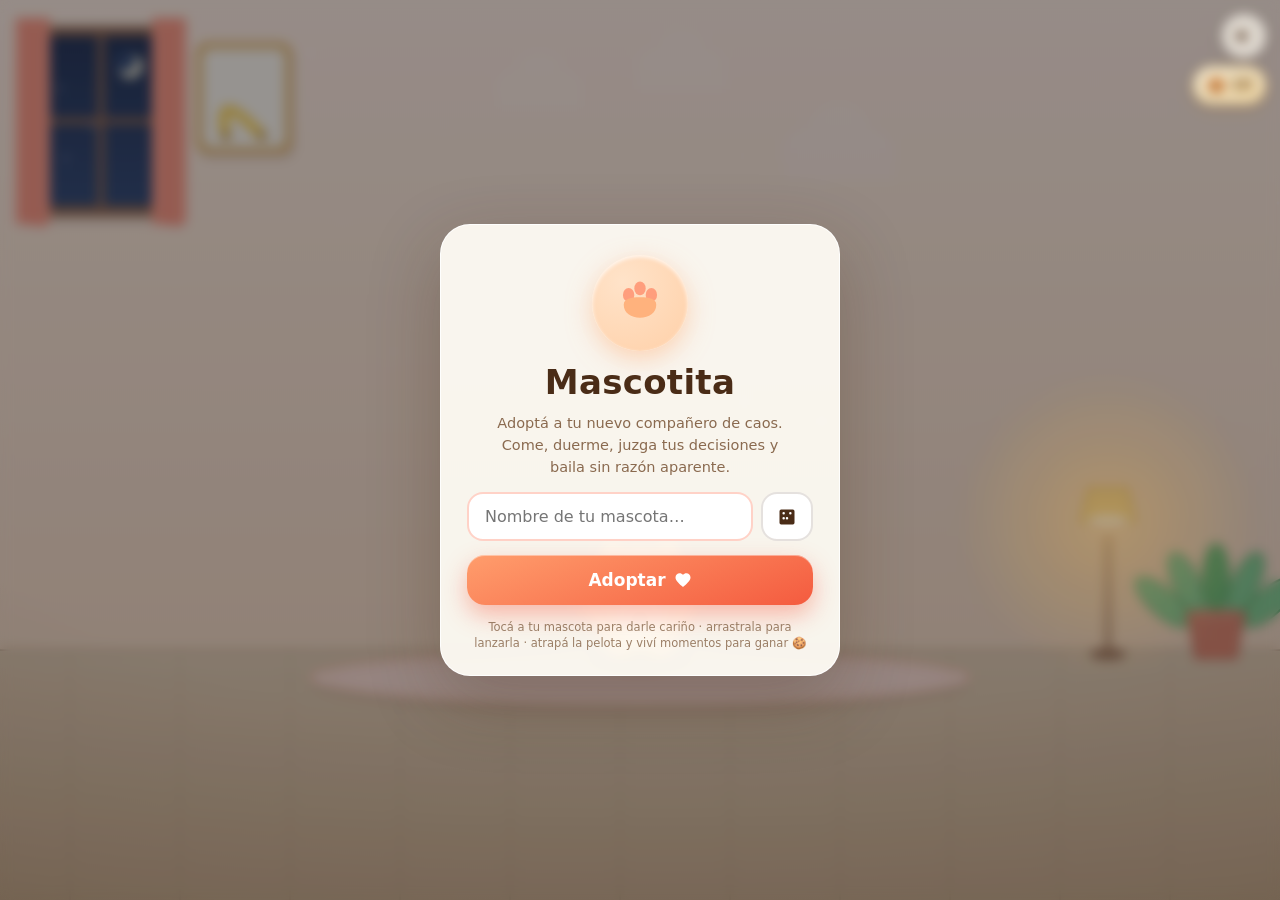
==== commit 920e179e: "Agrega menú con reinicio y adopción de nueva mascota Botón ⚙️ junto al de sonido que abre el menú co" ====
--- a/index.html
+++ b/index.html
@@ -66,6 +66,8 @@
 .pill-btn:hover{transform:translateY(-1px) scale(1.04);box-shadow:var(--shadow)}
 .pill-btn:active{transform:scale(.92)}
 
+#btn-menu{right:66px}
+
 /* ===== coin chip ===== */
 #coin-chip{
   position:fixed;top:66px;right:14px;z-index:5;
@@ -340,6 +342,39 @@
 .logro-row .pr{font-size:11.5px}
 .lg-st{font-weight:700;font-size:13px;color:#b8792a}
 
+/* ===== menú (nueva mascota / reiniciar) ===== */
+.menu-btn{
+  width:100%;display:flex;align-items:center;gap:12px;text-align:left;
+  padding:13px 12px;margin-bottom:10px;border-radius:19px;
+  border:1.5px solid rgba(74,44,23,.12);background:rgba(255,255,255,.78);
+  color:var(--ink);cursor:pointer;font-family:inherit;
+  transition:transform .15s ease, box-shadow .2s, border-color .2s, background .25s;
+}
+.menu-btn:hover{transform:translateY(-1px);box-shadow:0 6px 16px rgba(74,44,23,.12)}
+.menu-btn:active{transform:scale(.98)}
+.menu-ic{
+  width:46px;height:46px;flex:none;border-radius:15px;
+  display:flex;align-items:center;justify-content:center;font-size:23px;
+  background:radial-gradient(circle at 30% 25%,#fff6e8,#ffe1bd);
+}
+.menu-tx{flex:1;min-width:0;display:flex;flex-direction:column;gap:3px}
+.menu-tx b{font-size:15.5px;font-weight:600;line-height:1.2}
+.menu-tx small{font-size:12px;color:var(--ink-soft);line-height:1.35}
+.menu-go{font-size:15px;font-weight:700;color:rgba(74,44,23,.35)}
+.menu-btn.danger{border-color:rgba(255,90,90,.35);background:#fff4f4}
+.menu-btn.danger .menu-ic{background:radial-gradient(circle at 30% 25%,#ffecec,#ffd6d6)}
+.menu-btn.danger .menu-go{color:rgba(255,90,90,.65)}
+.menu-btn.armed{
+  border-color:var(--danger);background:#ffecec;
+  animation:menuShake .5s ease;
+  box-shadow:0 0 0 4px rgba(255,90,90,.15);
+}
+.menu-btn.armed .menu-tx b{color:var(--danger)}
+.menu-btn.armed .menu-go{color:var(--danger)}
+.menu-btn.armed:hover{transform:none}
+@keyframes menuShake{0%,100%{transform:translateX(0)}20%{transform:translateX(-6px)}40%{transform:translateX(5px)}60%{transform:translateX(-3px)}80%{transform:translateX(2px)}}
+#menu-meta{max-width:150px;overflow:hidden;text-overflow:ellipsis;white-space:nowrap}
+
 /* ===== gamebar (minijuegos) ===== */
 #gamebar{
   position:fixed;top:10px;left:50%;transform:translateX(-50%) translateY(-8px);
@@ -396,6 +431,11 @@
 <button id="btn-mute" class="pill-btn" title="Sonido">
   <svg id="ico-on" viewBox="0 0 24 24" width="20" height="20" aria-hidden="true"><path fill="currentColor" d="M3 9v6h4l5 5V4L7 9H3zm13.5 3A4.5 4.5 0 0 0 14 8v8a4.5 4.5 0 0 0 2.5-4z"/></svg>
   <svg id="ico-off" viewBox="0 0 24 24" width="20" height="20" aria-hidden="true" style="display:none"><path fill="currentColor" d="M3 9v6h4l5 5V4L7 9H3zm18.6 3.6l-2.3-2.3-1.4 1.4 2.3 2.3-2.3 2.3 1.4 1.4 2.3-2.3 2.3 2.3 1.4-1.4-2.3-2.3 2.3-2.3-1.4-1.4-2.3 2.3z"/></svg>
+</button>
+
+<!-- Menú -->
+<button id="btn-menu" class="pill-btn hidden" title="Menú: nueva mascota o reiniciar">
+  <svg viewBox="0 0 24 24" width="20" height="20" fill="none" stroke="currentColor" stroke-width="2" stroke-linecap="round" stroke-linejoin="round" aria-hidden="true"><circle cx="12" cy="12" r="3"/><path d="M19.4 15a1.65 1.65 0 0 0 .33 1.82l.06.06a2 2 0 0 1 0 2.83 2 2 0 0 1-2.83 0l-.06-.06a1.65 1.65 0 0 0-1.82-.33 1.65 1.65 0 0 0-1 1.51V21a2 2 0 0 1-2 2 2 2 0 0 1-2-2v-.09A1.65 1.65 0 0 0 9 19.4a1.65 1.65 0 0 0-1.82.33l-.06.06a2 2 0 0 1-2.83 0 2 2 0 0 1 0-2.83l.06-.06a1.65 1.65 0 0 0 .33-1.82 1.65 1.65 0 0 0-1.51-1H3a2 2 0 0 1-2-2 2 2 0 0 1 2-2h.09A1.65 1.65 0 0 0 4.6 9a1.65 1.65 0 0 0-.33-1.82l-.06-.06a2 2 0 0 1 0-2.83 2 2 0 0 1 2.83 0l.06.06a1.65 1.65 0 0 0 1.82.33H9a1.65 1.65 0 0 0 1-1.51V3a2 2 0 0 1 2-2 2 2 0 0 1 2 2v.09a1.65 1.65 0 0 0 1 1.51 1.65 1.65 0 0 0 1.82-.33l.06-.06a2 2 0 0 1 2.83 0 2 2 0 0 1 0 2.83l-.06.06a1.65 1.65 0 0 0-.33 1.82V9a1.65 1.65 0 0 0 1.51 1H21a2 2 0 0 1 2 2 2 2 0 0 1-2 2h-.09a1.65 1.65 0 0 0-1.51 1z"/></svg>
 </button>
 
 <!-- Toast -->
@@ -525,6 +565,28 @@
     </div>
     <div id="logros-list"></div>
     <small class="tip">Cada logro nuevo da 🍪. ¡A coleccionarlos!</small>
+  </div>
+</div>
+
+<!-- Menú -->
+<div id="menu" class="overlay">
+  <div class="panel">
+    <div class="shop-head">
+      <h2>⚙️ Menú</h2>
+      <div class="shop-coins" id="menu-meta">—</div>
+      <button data-close="menu" class="x" title="Cerrar">✕</button>
+    </div>
+    <button id="mn-new" class="menu-btn">
+      <span class="menu-ic">🐾</span>
+      <span class="menu-tx"><b>Adoptar otra mascota</b><small id="mn-new-sub">Despedite de tu mascota y empezá con una nueva desde el día 1.</small></span>
+      <span class="menu-go">➜</span>
+    </button>
+    <button id="mn-reset" class="menu-btn danger">
+      <span class="menu-ic">🗑️</span>
+      <span class="menu-tx"><b>Reiniciar todo</b><small>Borra la partida entera y volvé a empezar de cero.</small></span>
+      <span class="menu-go">➜</span>
+    </button>
+    <small class="tip">Primero tocá y después confirmá (así no perdés nada por accidente). El progreso se guarda solo en este dispositivo.</small>
   </div>
 </div>
 
@@ -1680,6 +1742,7 @@
   return false;
 }
 function save() {
+  if (resetFlag) return;
   try {
     localStorage.setItem(SAVE_KEY, JSON.stringify({
       n: pet.name, f: Math.round(pet.food), e: Math.round(pet.energy),
@@ -1690,6 +1753,7 @@
   } catch (e) {}
 }
 let saveT = 5;
+let resetFlag = false;
 
 /* ================= creature drawing ================= */
 function drawEye(x, y) {
@@ -2933,6 +2997,7 @@
   intro.style.display = 'none';
   nameplate.classList.remove('hidden');
   hud.classList.remove('hidden');
+  $('btn-menu').classList.remove('hidden');
   $('np-name').textContent = pet.name;
   $('np-day').textContent = 'día ' + day;
   refreshCoinChip();
@@ -2981,6 +3046,7 @@
   setTimeout(() => { intro.style.display = 'none'; }, 560);
   nameplate.classList.remove('hidden');
   hud.classList.remove('hidden');
+  $('btn-menu').classList.remove('hidden');
   $('np-name').textContent = pet.name;
   $('np-day').textContent = 'día ' + day;
   AudioSys.fanfare();
@@ -3030,10 +3096,63 @@
 document.querySelectorAll('[data-place]').forEach(b => b.addEventListener('click', () => goToPlace(b.dataset.place)));
 document.querySelectorAll('[data-game]').forEach(b => b.addEventListener('click', () => { if (b.dataset.game === 'burbujas') startBubbles(); else startMemo(); }));
 document.querySelectorAll('[data-close]').forEach(b => b.addEventListener('click', () => closeOverlay(b.dataset.close)));
-['shop', 'paseo', 'juegos', 'logros', 'memo'].forEach(id => {
+['shop', 'paseo', 'juegos', 'logros', 'memo', 'menu'].forEach(id => {
   const ov = document.getElementById(id);
   if (ov) ov.addEventListener('click', ev => overlayBackdrop(id, ev));
 });
+
+// ---- menú: nueva mascota / reiniciar ----
+const btnMenu = $('btn-menu');
+if (btnMenu) btnMenu.addEventListener('click', () => openOverlay('menu'));
+function renderMenuMeta() {
+  const meta = document.getElementById('menu-meta');
+  if (meta) meta.textContent = (pet.name || '—') + ' · día ' + day + ' · 🍪 ' + coins;
+  const sub = document.getElementById('mn-new-sub');
+  if (sub) sub.textContent = 'Despedite de ' + pet.name + ' y adoptá otra desde el día 1.';
+}
+// enganchamos renderMenuMeta dentro de openOverlay sin tocarla:
+const _openOverlay = openOverlay;
+openOverlay = function (id) {
+  if (id === 'menu') renderMenuMeta();
+  _openOverlay(id);
+};
+function setupArmed(id, fire) {
+  const b = document.getElementById(id);
+  if (!b) return;
+  const title = b.querySelector('b');
+  const sub = b.querySelector('small');
+  const old = { t: title.textContent, s: sub.textContent };
+  b.addEventListener('click', () => {
+    if (b._armed) {
+      clearTimeout(b._t);
+      b._armed = false; b.classList.remove('armed');
+      title.textContent = old.t; sub.textContent = old.s;
+      fire();
+    } else {
+      b._armed = true; b.classList.add('armed');
+      title.textContent = '¿Seguro? ¡Tocá de nuevo!';
+      sub.textContent = b.id === 'mn-reset' ? 'Se borra TODO: galletas, logros, días y accesorios.' : 'Se pierde todo el progreso actual de ' + pet.name + '.';
+      AudioSys.faintS();
+      b._t = setTimeout(() => {
+        b._armed = false; b.classList.remove('armed');
+        title.textContent = old.t; sub.textContent = old.s;
+      }, 6000);
+    }
+  });
+}
+function resetGame(msg) {
+  resetFlag = true;
+  closeOverlay('menu');
+  try {
+    localStorage.removeItem(SAVE_KEY);
+    localStorage.removeItem('mascotita.v1');
+    localStorage.removeItem('mascotita.hints');
+  } catch (e) {}
+  showToast(msg);
+  setTimeout(() => location.reload(), 1100);
+}
+setupArmed('mn-new', () => resetGame('🐾 ' + pet.name + ' se despidió con un baile final. ¡Adoptá otra!'));
+setupArmed('mn-reset', () => resetGame('🗑️ Todo borrado. Empezamos de cero.'));
 document.querySelectorAll('.pad').forEach((el, i) => el.addEventListener('click', () => padClick(i)));
 
 /* ================= loop ================= */
@@ -3062,7 +3181,7 @@
 requestAnimationFrame(frame);
 
 // persist on exit
-window.addEventListener('beforeunload', save);
-document.addEventListener('visibilitychange', () => { if (document.hidden) save(); });</script>
+window.addEventListener('beforeunload', () => { if (!resetFlag) save(); });
+document.addEventListener('visibilitychange', () => { if (document.hidden && !resetFlag) save(); });</script>
 </body>
 </html>
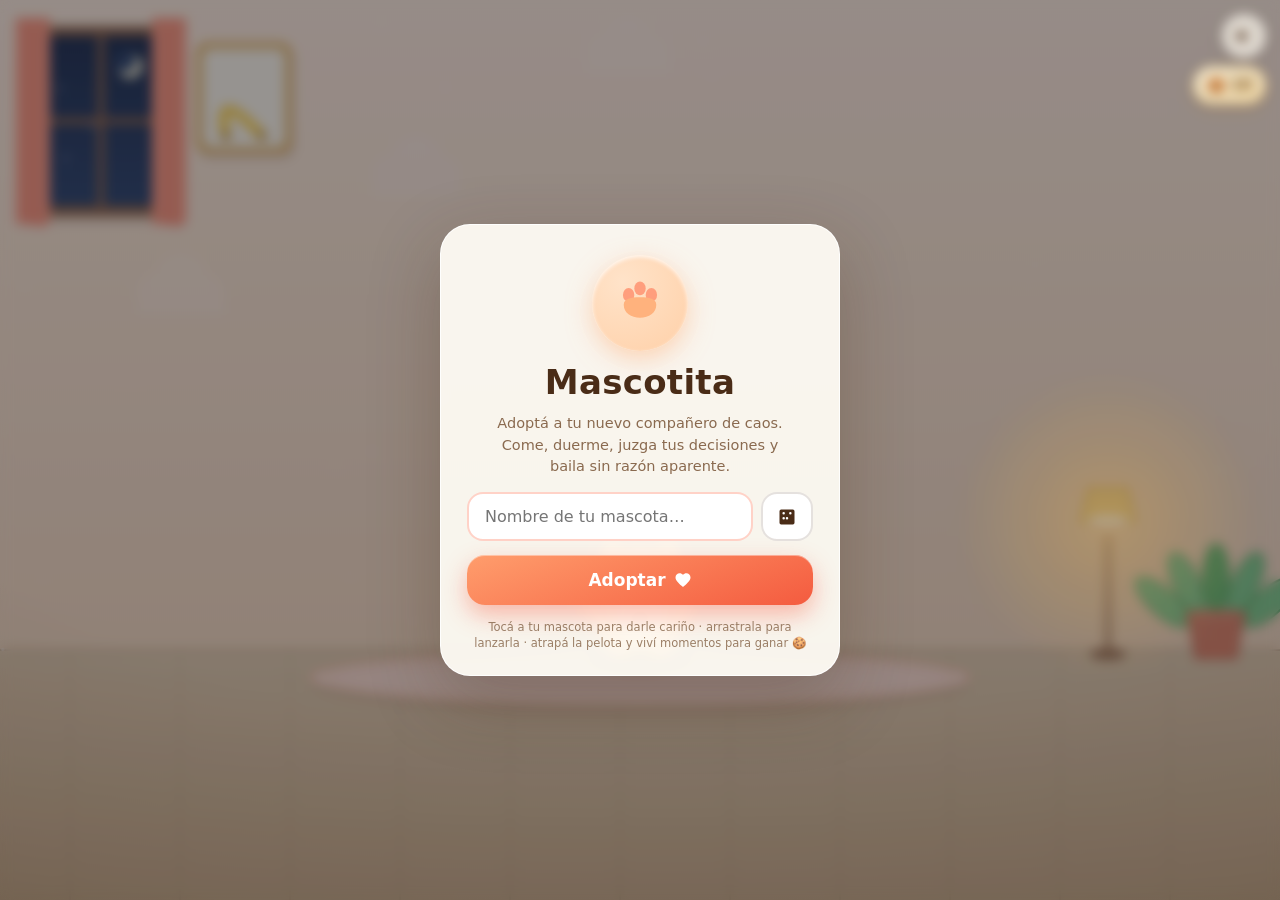
==== commit 209c7c12: "Mascotita v3: familia (hermanos y pareja), 2 minijuegos nuevos y acciones siempre responsivas - Bug:" ====
--- a/index.html
+++ b/index.html
@@ -410,6 +410,42 @@
 .pad:nth-child(4){background:radial-gradient(circle at 35% 30%,#ffe08a,#ffd166)}
 .pad:active{transform:scale(.94)}
 .pad.lit{transform:scale(.93);filter:brightness(1.45);box-shadow:0 0 34px rgba(255,255,255,.9)}
+
+/* ===== familia (v3) ===== */
+.minibtn.fam{
+  background:linear-gradient(160deg,#ff9db4,#f0688f);
+  border-color:rgba(240,104,143,.5);color:#fff;
+  box-shadow:0 3px 10px rgba(240,104,143,.35);
+}
+.fam-sep{
+  display:flex;align-items:center;gap:10px;
+  margin:14px 0 10px;color:var(--ink-soft);
+  font-weight:600;font-size:12.5px;letter-spacing:.4px;
+}
+.fam-sep::before,.fam-sep::after{content:'';flex:1;height:1px;background:rgba(74,44,23,.14)}
+.fam-empty{
+  text-align:center;color:var(--ink-soft);font-size:13px;
+  padding:14px 10px;border-radius:16px;
+  background:rgba(74,44,23,.05);
+}
+.role-badge{
+  flex:none;padding:4px 9px;border-radius:999px;
+  font-size:11px;font-weight:700;white-space:nowrap;
+}
+.role-badge.main{background:rgba(74,44,23,.1);color:var(--ink-soft)}
+.role-badge.sib{background:rgba(140,200,120,.28);color:#3f7a35}
+.role-badge.love{background:rgba(255,120,150,.22);color:#d6456b}
+.fam-card{background:linear-gradient(160deg,#fffdf7,#fff3e4);border-style:dashed}
+.fam-card.love-card{background:linear-gradient(160deg,#fff2f5,#ffe3ea);border-color:rgba(240,104,143,.4)}
+.btn-x2{
+  width:32px;height:32px;flex:none;border-radius:999px;border:none;cursor:pointer;
+  background:rgba(74,44,23,.08);color:var(--ink-soft);
+  font-family:inherit;font-weight:700;font-size:14px;line-height:1;
+  transition:background .2s,color .2s,transform .15s;
+}
+.btn-x2:hover{background:rgba(255,90,90,.2);color:#c22}
+.btn-x2:active{transform:scale(.88)}
+.btn-x2.armed{background:var(--danger);color:#fff;width:auto;padding:0 12px;font-size:11px;animation:menuShake .45s ease}
 </style>
 </head>
 <body>
@@ -481,6 +517,7 @@
     <button id="btn-games" class="minibtn" title="Minijuegos">🕹️ Juegos</button>
     <button id="btn-logros" class="minibtn" title="Logros">🏆 Logros</button>
     <button id="btn-share" class="minibtn" title="Compartir Mascotita con amigos">📤 Compartir</button>
+    <button id="btn-familia" class="minibtn fam" title="Adoptá hermanos y pareja">💞 Familia</button>
     <button data-scene="room" class="scenebtn on" title="Sala">🏠 Sala</button>
     <button data-scene="garden" class="scenebtn" title="Jardín">🌳 Jardín</button>
   </div>
@@ -551,7 +588,9 @@
     </div>
     <button class="place-card" data-game="burbujas"><span class="pc-ic">🫧</span><span class="pc-tx"><b>Burbujas</b><small>Explotá burbujas antes de que escapen. 20 segundos de caos zen.</small></span><span class="pc-go">Jugar ➜</span></button>
     <button class="place-card" data-game="memo"><span class="pc-ic">🎵</span><span class="pc-tx"><b>Memorión</b><small>Repetí la secuencia de notas que tu mascota te marca.</small></span><span class="pc-go">Jugar ➜</span></button>
-    <small class="tip">Cada partida suma 🍪 y sube el ánimo de tu mascota.</small>
+    <button class="place-card" data-game2="mole"><span class="pc-ic">🐹</span><span class="pc-tx"><b>Topos</b><small>Unos topos invadieron el piso. Dales un toque (suavecito) antes de que se escondan. ¡Hay uno dorado!</small></span><span class="pc-go">Jugar ➜</span></button>
+    <button class="place-card" data-game2="fish"><span class="pc-ic">🐟</span><span class="pc-tx"><b>Peces voladores</b><small>Peces mágicos vuelan por el aire. Atrapalos… pero ojo, que el vecino también tira zapatillas.</small></span><span class="pc-go">Jugar ➜</span></button>
+    <small class="tip">Cada partida suma 🍪 y sube el ánimo de tu mascota. ¿Récord? Mirá tus logros 🏆.</small>
   </div>
 </div>
 
@@ -560,7 +599,7 @@
   <div class="panel">
     <div class="shop-head">
       <h2>🏆 Logros</h2>
-      <div class="shop-coins" id="logros-count">0/10</div>
+      <div class="shop-coins" id="logros-count">0/14</div>
       <button data-close="logros" class="x" title="Cerrar">✕</button>
     </div>
     <div id="logros-list"></div>
@@ -587,6 +626,21 @@
       <span class="menu-go">➜</span>
     </button>
     <small class="tip">Primero tocá y después confirmá (así no perdés nada por accidente). El progreso se guarda solo en este dispositivo.</small>
+  </div>
+</div>
+
+<!-- Familia -->
+<div id="familia" class="overlay">
+  <div class="panel">
+    <div class="shop-head">
+      <h2>💞 La familia</h2>
+      <div class="shop-coins" id="fam-balance">🍪 0</div>
+      <button data-close="familia" class="x" title="Cerrar">✕</button>
+    </div>
+    <div id="fam-list"></div>
+    <div class="fam-sep">+ Adoptar</div>
+    <div id="fam-adopt"></div>
+    <small class="tip">Hasta 2 hermanos + 1 pareja. Tu mascota juega con ellos y… sí, la pareja da amor extra 💘. Ganá 🍪 en los minijuegos para ampliar la familia.</small>
   </div>
 </div>
 
@@ -1417,7 +1471,7 @@
 };
 
 // contadores de logros (persistidos)
-const stats = { feed: 0, catch: 0, pet: 0, events: 0, friends: 0, games: 0, bestBub: 0, bestMemo: 0, coinsEarned: 0 };
+const stats = { feed: 0, catch: 0, pet: 0, events: 0, friends: 0, games: 0, bestBub: 0, bestMemo: 0, coinsEarned: 0, bestMole: 0, bestFish: 0 };
 let unlockedLogros = [];
 let visitedScenes = ['room'];
 let streak = 0, lastDaySeen = 0;
@@ -1433,6 +1487,10 @@
   { id: 'l8', icon: '🔥', name: 'Racha', desc: 'Volvé 3 días seguidos', cond: () => streak >= 3, rew: 10 },
   { id: 'l9', icon: '🫧', name: 'Burbuja maestra', desc: '15 burbujas en un juego', cond: () => stats.bestBub >= 15, rew: 7 },
   { id: 'l10', icon: '🎵', name: 'Memoria de oro', desc: '6 rondas en Memorión', cond: () => stats.bestMemo >= 6, rew: 9 },
+  { id: 'l11', icon: '🏡', name: 'Hogar lleno', desc: 'Adoptá un hermano', cond: () => typeof family !== 'undefined' && family.some(c => c.role === 'hermano'), rew: 10 },
+  { id: 'l12', icon: '💘', name: 'Corazón compartido', desc: 'Adoptá una pareja para tu mascota', cond: () => typeof family !== 'undefined' && family.some(c => c.role === 'pareja'), rew: 12 },
+  { id: 'l13', icon: '🐹', name: 'Cazadora de topos', desc: '8 topos en una partida', cond: () => stats.bestMole >= 8, rew: 7 },
+  { id: 'l14', icon: '🐟', name: 'Pesca celestial', desc: '8 peces en una partida', cond: () => stats.bestFish >= 8, rew: 7 },
 ];
 
 // amigo visitante
@@ -1527,6 +1585,9 @@
   }
 }
 function squash(sx, sy) { pet.sx = sx; pet.sy = sy; }
+
+// estados "payasada" que se pueden interrumpir con un clic en el piso
+const CANCEL_CLICK = new Set(['zoomies', 'judge', 'sneeze', 'dance', 'stare', 'belly', 'yawn', 'cola', 'phone', 'selfie', 'happy', 'gift', 'caja', 'plant']);
 
 /* ================= economía / accesorios / escenas ================= */
 function refreshCoinChip() {
@@ -1733,6 +1794,7 @@
       unlockedLogros = Array.isArray(s.unl) ? s.unl.filter(id => LOGROS.some(l => l.id === id)) : [];
       visitedScenes = (Array.isArray(s.vs) && s.vs.length) ? s.vs.filter(v => SCENE_META[v]) : ['room'];
       if (s.stt) { for (const k in s.stt) { if (k in stats && typeof s.stt[k] === 'number') stats[k] = s.stt[k]; } }
+      window.__fam = Array.isArray(s.fm) ? s.fm.filter(m => m && typeof m === 'object' && typeof m.sp === 'string' && (m.role === 'hermano' || m.role === 'pareja')) : [];
       stageNotified = stageName();
       gameScene = HOME_SCENES.includes(s.sc) ? s.sc : 'room';
       if (s._mig) save();
@@ -1748,7 +1810,8 @@
       n: pet.name, f: Math.round(pet.food), e: Math.round(pet.energy),
       u: Math.round(pet.fun), l: Math.round(pet.love), born: pet.born, ts: Date.now(),
       c: coins, ow: ownedItems, hd: outfit.head, fc: outfit.face, sc: gameScene,
-      str: streak, lst: lastDaySeen, stt: stats, unl: unlockedLogros, vs: visitedScenes
+      str: streak, lst: lastDaySeen, stt: stats, unl: unlockedLogros, vs: visitedScenes,
+      fm: Array.isArray(window.__fam) ? window.__fam : []
     }));
   } catch (e) {}
 }
@@ -2387,6 +2450,8 @@
   saveT -= dt;
   if (saveT <= 0) { saveT = 5; save(); refreshDayCycle(); }
 
+  if (typeof extraTick === 'function') extraTick(dt);
+
   updateHUD();
 }
 function spawnZzz(n) {
@@ -2450,7 +2515,7 @@
   bosque: Object.assign({}, PLACE_INFO.bosque, { welcome: '🌲 En el Bosque. Hay un búho que te mira. No te asustes.' }),
   playa: Object.assign({}, PLACE_INFO.playa, { welcome: '🏖️ En la Playa. La marea trae secretos. El cangrejo también.' }),
 };
-function gameBusy() { return bubbleGame.on || memoGame.on || shopOpen.v; }
+function gameBusy() { return bubbleGame.on || memoGame.on || shopOpen.v || (typeof arcadeActive === 'function' && arcadeActive()); }
 function petBusy() { return pet.state === 'sleep' || pet.state === 'faint' || pet.state === 'eat'; }
 
 // ---- amigos visitantes ----
@@ -2590,6 +2655,7 @@
 
 // ---- minijuego: burbujas ----
 function startBubbles() {
+  if (typeof cancelArcade === 'function') cancelArcade(true);
   closeOverlay('juegos');
   bubbleGame.on = true; bubbleGame.t = 20; bubbleGame.score = 0; bubbleGame.spawnT = 0; bubbleGame.arr = [];
   stats.games++;
@@ -2690,6 +2756,7 @@
   setTimeout(step, 650);
 }
 function startMemo() {
+  if (typeof cancelArcade === 'function') cancelArcade(true);
   closeOverlay('juegos');
   memoGame.on = true;
   memoGame.seq = [];
@@ -2824,6 +2891,7 @@
 /* ================= actions ================= */
 function doFeed() {
   const p = pet;
+  if (typeof cancelArcade === 'function' && cancelArcade(true)) { /* la partida se cortó sola: el hambre manda */ }
   if (gameBusy()) { showBubble('un segundito, estoy en algo'); return; }
   if (p.state === 'caja') { showBubble('estoy en mi caja. no se come en la caja.'); return; }
   if (p.state === 'sleep') { showBubble('ahora no… estoy soñando con croquetas'); return; }
@@ -2842,11 +2910,12 @@
 }
 function doPlay() {
   const p = pet;
+  if (typeof cancelArcade === 'function' && cancelArcade(true)) { /* se cambió de juego sobre la marcha */ }
   if (gameBusy()) { showBubble('ahora no, estoy en otra cosa'); return; }
   if (p.state === 'sleep') { showBubble('zzz… mañana jugamos'); return; }
   if (p.state === 'faint') { showBubble('primero… comida…'); return; }
   if (p.energy < 12) { showBubble('estoy agotado… dejame dormir un poco'); return; }
-  if (ball.active) return;
+  if (ball.active) { showBubble('¡ya estamos jugando! 🎾'); return; }
   ball.active = true;
   ball.x = p.x + p.face * 60; ball.y = floorY - 20;
   ball.vx = p.face * rand(120, 200); ball.vy = -rand(260, 340);
@@ -2855,6 +2924,7 @@
 }
 function doSleep() {
   const p = pet;
+  if (typeof cancelArcade === 'function' && cancelArcade(true)) { /* a dormir se dijo */ }
   if (gameBusy()) return;
   if (p.state === 'caja') { showBubble('dormir en la caja es la única vida que conozco'); setState('sleep', 0); return; }
   if (p.state === 'sleep') { wakeUp(false); return; }
@@ -2867,6 +2937,7 @@
 }
 function petPet() {
   const p = pet;
+  if (typeof cancelArcade === 'function' && cancelArcade(true)) { /* cariño interrumpe todo */ }
   if (gameBusy()) return;
   if (p.state === 'sleep') { wakeUp(false); return; }
   if (p.state === 'belly') {
@@ -2898,6 +2969,7 @@
 let drag = null;
 canvas.addEventListener('pointerdown', e => {
   AudioSys.ensure();
+  if (typeof extraPointerDown === 'function' && extraPointerDown(e)) return;
   if (bubbleGame.on) { popBubbleAt(e.clientX, e.clientY); return; }
   if (memoGame.on || shopOpen.v) return;
   if (canvas.setPointerCapture) { try { canvas.setPointerCapture(e.pointerId); } catch (err) {} }
@@ -2912,8 +2984,18 @@
     return;
   }
   drag = null;
-  // click floor → walk there
-  if ((pet.state === 'idle' || pet.state === 'walk' || pet.state === 'sit') && pet.state !== 'faint') {
+  // click floor → walk there (interrumpe las payasadas con gracia)
+  const wasAntic = CANCEL_CLICK.has(pet.state);
+  const wasCaja = pet.state === 'caja';
+  const walkable = pet.state === 'idle' || pet.state === 'walk' || pet.state === 'sit' || wasAntic;
+  if (walkable && pet.state !== 'faint' && pet.state !== 'sleep' && pet.state !== 'eat') {
+    if (wasAntic) {
+      pet.offX = 0; pet.tilt = 0;
+      gift.active = false; pet._giftPending = false;
+      setState('idle', 0);
+      if (!wasCaja) showBubble(pick(['bueno, bueno… ¡me muevo!', 'actividad cancelada. prioridades.', '¡qué autoridad que tenés!']));
+      else showBubble('salgo de la caja, pero bajo protesta');
+    }
     pet.target = { x: clamp(x, R, W - R), y: floorY - R };
     setState('walk', 0);
     AudioSys.pop();
@@ -3176,6 +3258,7 @@
   drawBubbleGame();
   drawParticles();
   drawBubbles();
+  if (typeof extraDraw === 'function') extraDraw();
   requestAnimationFrame(frame);
 }
 requestAnimationFrame(frame);
@@ -3183,5 +3266,931 @@
 // persist on exit
 window.addEventListener('beforeunload', () => { if (!resetFlag) save(); });
 document.addEventListener('visibilitychange', () => { if (document.hidden && !resetFlag) save(); });</script>
+<script>'use strict';
+/* ============================================================
+   Mascotita · Familia & Arcade extra  (v3)
+   - Adoptá hasta 2 hermanos + 1 pareja: viven en la escena,
+     pasean, juegan con tu mascota y tienen momentos juntos.
+   - Minijuegos nuevos: Topos 🐹 y Peces voladores 🐟.
+   Todo se dibuja en canvas, con el mismo estilo de la mascota.
+   ============================================================ */
+
+/* ---------------- especies adoptables ---------------- */
+const SPECIES = {
+  perro:  { emoji: '🐶', label: 'Perrito',  price: 25, g1: '#f4cda6', g2: '#daa068', ln: '#b07d4f', be: '#fff1de', ears: 'floppy', tail: 'wag',  nose: 'round', nm: ['Tobi', 'Rocky', 'Chispa', 'Canela', 'Bodoque'] },
+  michi:  { emoji: '🐱', label: 'Gatito',   price: 30, g1: '#d6ccea', g2: '#ac9ad7', ln: '#8a78c1', be: '#f2ecfc', ears: 'point', tail: 'curl', nose: 'cat',   nm: ['Luna', 'Bigotes', 'Moka', 'Chispita', 'Garfielda'] },
+  conejo: { emoji: '🐰', label: 'Conejín',  price: 20, g1: '#f5dbe7', g2: '#dca8c9', ln: '#bd8fae', be: '#fdf1f6', ears: 'long',  tail: 'puff', nose: 'bunny', nm: ['Tambor', 'Copito', 'Nube', 'Zanahoria'] },
+  pato:   { emoji: '🦆', label: 'Patito',   price: 18, g1: '#ffe189', g2: '#f6c945', ln: '#d6a63b', be: '#fff4cc', ears: 'tuft',  tail: 'duck', nose: 'beak',  nm: ['Cuak', 'Pomelo', 'Chirrido', 'Alitas'] },
+  dino:   { emoji: '🦖', label: 'Dino',     price: 28, g1: '#bbe8c1', g2: '#81d095', ln: '#60ad76', be: '#eaf9e7', ears: 'plate', tail: 'spike', nose: 'snout', nm: ['Rex', 'Ñam', 'Feroz', 'Triceratito'] },
+};
+const PAREJA_NAMES = ['Corazón', 'Amorcito', 'Media naranja', 'Estrellita', 'Coco'];
+const MAX_SIB = 2;
+const COMP_SCALE = 0.6; // radio relativo al R de la mascota
+
+const family = [];       // miembros vivos: {id, sp, role, nm, ...runtime}
+const arcade = { on: false, kind: null, t: 0, score: 0, arr: [], spawnT: 0 };
+
+let famSocT = rand(35, 60);   // cooldown: jugar entre hermanos
+let famLoveT = rand(45, 80);  // cooldown: momento pareja
+
+/* ---------------- persistencia (usa window.__fam) ---------------- */
+function syncFam() {
+  window.__fam = family.map(c => ({ id: c.id, sp: c.sp, role: c.role, nm: c.nm }));
+}
+function makeComp(m) {
+  const sp = SPECIES[m.sp];
+  const c = {
+    id: (m && m.id) || ('f' + Date.now() + Math.floor(Math.random() * 999)),
+    sp: m.sp, role: m.role || 'hermano',
+    nm: (m && m.nm) || pick(sp.nm),
+    x: rand(140, W - 140), dir: Math.random() < 0.5 ? 1 : -1,
+    t: rand(0, 9), walkT: 0, blinkT: rand(1, 4.5), blink: 0,
+    mood: 'walk', targetX: null, restT: rand(1, 3), playT: 0,
+    sx: 1, sy: 1, bounce: 0,
+  };
+  return c;
+}
+function famInit() {
+  const raw = Array.isArray(window.__fam) ? window.__fam : [];
+  for (const m of raw) {
+    if (!m || !SPECIES[m.sp]) continue;
+    if (m.role !== 'hermano' && m.role !== 'pareja') continue;
+    family.push(makeComp(m));
+  }
+  syncFam();
+}
+function releaseComp(c) {
+  const i = family.indexOf(c);
+  if (i >= 0) family.splice(i, 1);
+  syncFam();
+  save();
+}
+
+/* ---------------- helpers ---------------- */
+function compCenterY() { return floorY - R * COMP_SCALE * 1.05; }
+function esc(s) { return String(s).replace(/[&<>"']/g, m => ({ '&': '&amp;', '<': '&lt;', '>': '&gt;', '"': '&quot;', "'": '&#39;' }[m])); }
+function compHearts(c, n) {
+  const cy = compCenterY();
+  for (let i = 0; i < n; i++) {
+    spawn({
+      x: c.x + rand(-18, 18), y: cy - R * 0.4 - rand(0, 20),
+      vx: rand(-35, 35), vy: rand(-120, -60), grav: 40,
+      size: rand(6, 11), max: rand(0.9, 1.5), color: pick(['#ff6f91', '#ff9e7d', '#ffc94d']), type: 'heart'
+    });
+  }
+}
+function moveToward(c, tx, dt, speed) {
+  const dx = tx - c.x;
+  if (Math.abs(dx) < 8) { c.x = tx; c.mood = 'rest'; c.restT = rand(1.5, 4); return true; }
+  c.dir = dx > 0 ? 1 : -1;
+  c.x += dx / Math.abs(dx) * speed * dt;
+  c.walkT += dt;
+  c.mood = 'walk';
+  return false;
+}
+function pickTargetX(c) {
+  // evita pisar a la mascota ni a otros miembros
+  let x = rand(130, Math.max(131, W - 130));
+  for (let k = 0; k < 6; k++) {
+    if (Math.abs(x - pet.x) < 120) x = x < pet.x ? rand(130, pet.x - 60) : rand(pet.x + 60, Math.max(pet.x + 61, W - 130));
+    let clash = false;
+    for (const o of family) {
+      if (o !== c && Math.abs(o.x - x) < 70) { clash = true; break; }
+    }
+    if (!clash) break;
+    x = rand(130, Math.max(131, W - 130));
+  }
+  return clamp(x, 130, Math.max(131, W - 130));
+}
+function wanderComp(c, dt) {
+  if (c.mood === 'rest' || c.mood === 'sit') {
+    c.restT -= dt;
+    if (c.restT <= 0) { c.targetX = pickTargetX(c); c.mood = 'walk'; }
+    return;
+  }
+  if (c.mood === 'walk' && c.targetX != null) {
+    if (moveToward(c, c.targetX, dt, 105)) { c.restT = rand(1.5, 4); }
+  } else {
+    c.targetX = pickTargetX(c);
+  }
+}
+
+/* ---------------- update por miembro ---------------- */
+function famOne(c, dt) {
+  const cy = compCenterY();
+  const asleep = pet.state === 'sleep' || pet.state === 'faint';
+  c.t += dt;
+  c.blinkT -= dt;
+  if (c.blinkT <= 0) { c.blink = 0.13; c.blinkT = rand(2.2, 5.5); }
+  c.blink = Math.max(0, c.blink - dt);
+  c.sx += (1 - c.sx) * 8 * dt;
+  c.sy += (1 - c.sy) * 8 * dt;
+
+  // momento especial (jugar con la mascota / abrazo de pareja)
+  if (c.playT > 0) {
+    c.playT -= dt;
+    c.mood = 'play';
+    const orbit = c.role === 'pareja';
+    if (orbit) {
+      // se arrima y se queda pegadito
+      const tx = pet.x + (c.id % 2 ? 1 : -1) * 62;
+      moveToward(c, tx, dt, 90);
+      c.mood = 'sit';
+      if (Math.random() < dt * 7) { compHearts(c, 1); if (Math.random() < 0.5) pet.happy = 1; }
+      if (Math.random() < dt * 2) { c.sx = 1.14; c.sy = 0.88; }
+      if (c.playT <= 0) { c.restT = 2; }
+    } else {
+      c.x = pet.x + Math.cos(c.t * 5.4) * 96;
+      c.dir = Math.sin(c.t * 5.4) < 0 ? 1 : -1;
+      c.y = cy;
+      if (Math.random() < dt * 6) dustPuff(c.x, floorY, 1);
+      if (Math.random() < dt * 3) { spawn({ x: c.x + rand(-12, 12), y: cy - R * 0.5, vx: rand(-15, 15), vy: rand(-50, -20), size: rand(6, 9), max: 0.8, color: pick(['#ffc94d', '#ff6f91', '#6cc9ff']), type: 'note' }); }
+      if (c.playT <= 0) { c.restT = 2; }
+    }
+    return;
+  }
+
+  if (asleep) {
+    // todos duermen cerca de la mascota (cada uno en su lado)
+    const idx = family.indexOf(c);
+    const side = (idx % 2 === 0) ? 1 : -1;
+    const off = c.role === 'pareja' ? 70 : rand(120, 175);
+    const tx = clamp(pet.x + side * off, 130, Math.max(131, W - 130));
+    if (!moveToward(c, tx, dt, 55)) return;
+    c.mood = 'sit';
+    if (Math.random() < dt * 1.6) {
+      spawn({ x: c.x + rand(-8, 8), y: cy - R * 0.7, vx: rand(4, 10), vy: rand(-22, -12), grav: -3, size: rand(8, 12), max: rand(1, 1.6), color: 'rgba(90,80,140,.5)', type: 'zzz' });
+    }
+    return;
+  }
+
+  if (c.role === 'pareja') {
+    // la pareja suele estar cerca del amor de su vida
+    const distP = Math.abs(c.x - pet.x);
+    if (!petBusy() && distP > 150 && distP < 700 && Math.random() < dt * 1.2) {
+      c.targetX = clamp(pet.x + (Math.random() < 0.5 ? 1 : -1) * rand(105, 150), 130, Math.max(131, W - 130));
+      c.mood = 'walk';
+    }
+    if (distP < 130 && Math.random() < dt * 2.2) compHearts(c, 1);
+  }
+  wanderComp(c, dt);
+}
+
+/* ---------------- momentos sociales (hermanos / pareja) ---------------- */
+function famMoments(dt) {
+  if (!pet.name || petBusy() || gameBusy() || friend.active || drag) return;
+
+  // hermanos: jugar juntos
+  famSocT -= dt;
+  if (famSocT <= 0) {
+    famSocT = rand(70, 120);
+    const sibs = family.filter(x => x.role === 'hermano');
+    if (sibs.length && (pet.state === 'idle' || pet.state === 'walk' || pet.state === 'sit')) {
+      const sib = pick(sibs);
+      if (Math.abs(sib.x - pet.x) < 320) {
+        sib.playT = 3.6; sib.targetX = null; sib.restT = 0;
+        if (pet.energy > 15) setState('dance', 3.2);
+        pet.fun = clamp(pet.fun + 12, 0, 100);
+        pet.happy = 1;
+        burstHearts(7);
+        confettiBurst(pet.x, pet.y - R, 10);
+        if (Math.random() < 0.6) addCoin(2, pet.x, pet.y - R * 1.5);
+        showToast(pick([
+          '🎉 ' + pet.name + ' y ' + sib.nm + ' corrieron 30 vueltas. Nadie sabe por qué.',
+          '🤸 ' + sib.nm + ' y ' + pet.name + ' hicieron un baile sincronizado. Impecable.',
+          '🐾 ¡' + pet.name + ' y ' + sib.nm + ' se persiguieron hasta marearse!'
+        ]));
+        AudioSys.catchS();
+        save();
+      }
+    }
+  }
+
+  // pareja: momento romántico
+  const pareja = family.find(x => x.role === 'pareja');
+  if (pareja) {
+    famLoveT -= dt;
+    if (famLoveT <= 0) {
+      famLoveT = rand(90, 150);
+      if ((pet.state === 'idle' || pet.state === 'walk' || pet.state === 'sit' || pet.state === 'happy') && Math.abs(pareja.x - pet.x) < 280) {
+        pareja.playT = 4.4; pareja.targetX = null; pareja.restT = 0;
+        setState('happy', 3);
+        pet.love = clamp(pet.love + 6, 0, 100);
+        pet.happy = 1;
+        compHearts(pareja, 8);
+        burstHearts(5);
+        showToast(pick([
+          '💞 ' + pet.name + ' y ' + pareja.nm + ' se quedaron mirándose. Hay música, seguro.',
+          '💘 ' + pareja.nm + ' le trajo a ' + pet.name + ' una flor. La comió. Igual es amor.',
+          '🥰 Momento romántico: ' + pareja.nm + ' y ' + pet.name + ' en su propio mundo.'
+        ]));
+        AudioSys.eventS();
+        save();
+      }
+    }
+  }
+}
+
+/* ---------------- dibujo de un miembro ---------------- */
+function compRound(x, y, r) {
+  ctx.beginPath();
+  ctx.arc(x, y, r, 0, TAU);
+}
+function drawCompEyes(c, ex, ey, u, happy) {
+  const open = c.blink > 0 ? 0.12 : 1;
+  if (happy || c.playT > 0) {
+    ctx.strokeStyle = '#4a2c17'; ctx.lineWidth = u * 0.14; ctx.lineCap = 'round';
+    for (const s of [-1, 1]) {
+      ctx.beginPath(); ctx.arc(ex + s * u * 0.3, ey + u * 0.16, u * 0.16, Math.PI * 1.15, Math.PI * 1.85); ctx.stroke();
+    }
+    return;
+  }
+  for (const s of [-1, 1]) {
+    ctx.fillStyle = '#fff';
+    ctx.beginPath(); ctx.ellipse(ex + s * u * 0.3, ey, u * 0.17, u * 0.21 * open, 0, 0, TAU); ctx.fill();
+    ctx.fillStyle = '#4a2c17';
+    ctx.beginPath(); ctx.arc(ex + s * u * 0.3, ey + u * 0.02, u * 0.1, 0, TAU); ctx.fill();
+    ctx.fillStyle = '#fff';
+    ctx.beginPath(); ctx.arc(ex + s * u * 0.3 - u * 0.04, ey - u * 0.05, u * 0.035, 0, TAU); ctx.fill();
+  }
+}
+function drawCompEar(c, u, ear) {
+  const sp = SPECIES[c.sp];
+  ctx.save();
+  if (ear === 'point') {
+    ctx.fillStyle = sp.g2; ctx.strokeStyle = sp.ln; ctx.lineWidth = 2;
+    for (const s of [-1, 1]) {
+      ctx.beginPath();
+      ctx.moveTo(s * u * 0.55, -u * 0.55);
+      ctx.lineTo(s * u * 0.85, -u * 1.45);
+      ctx.lineTo(s * u * 0.16, -u * 0.85);
+      ctx.closePath(); ctx.fill(); ctx.stroke();
+      ctx.fillStyle = '#ffb3c1';
+      ctx.beginPath();
+      ctx.moveTo(s * u * 0.52, -u * 0.66);
+      ctx.lineTo(s * u * 0.7, -u * 1.18);
+      ctx.lineTo(s * u * 0.32, -u * 0.84);
+      ctx.closePath(); ctx.fill();
+      ctx.fillStyle = sp.g2;
+    }
+  } else if (ear === 'floppy') {
+    ctx.fillStyle = sp.g2; ctx.strokeStyle = sp.ln; ctx.lineWidth = 2;
+    for (const s of [-1, 1]) {
+      ctx.save();
+      ctx.translate(s * u * 0.62, -u * 0.66);
+      ctx.rotate(s * 0.45);
+      ctx.beginPath(); ctx.ellipse(0, u * 0.32, u * 0.24, u * 0.6, 0, 0, TAU); ctx.fill(); ctx.stroke();
+      ctx.restore();
+    }
+  } else if (ear === 'long') {
+    for (const s of [-1, 1]) {
+      ctx.save();
+      ctx.translate(s * u * 0.3, -u * 0.8);
+      ctx.rotate(s * 0.14);
+      ctx.fillStyle = sp.g2; ctx.strokeStyle = sp.ln; ctx.lineWidth = 2;
+      ctx.beginPath(); ctx.ellipse(0, -u * 0.45, u * 0.19, u * 0.85, 0, 0, TAU); ctx.fill(); ctx.stroke();
+      ctx.fillStyle = '#ffc0cf';
+      ctx.beginPath(); ctx.ellipse(0, -u * 0.35, u * 0.1, u * 0.5, 0, 0, TAU); ctx.fill();
+      ctx.restore();
+    }
+  } else if (ear === 'plate') {
+    ctx.fillStyle = '#58b06f'; ctx.strokeStyle = '#3f8a55'; ctx.lineWidth = 1.6;
+    for (let k = -2; k <= 2; k++) {
+      ctx.beginPath();
+      ctx.moveTo(k * u * 0.2, -u * 0.72);
+      ctx.lineTo(k * u * 0.2 + u * 0.13, -u * 1.12);
+      ctx.lineTo(k * u * 0.2 + u * 0.26, -u * 0.7);
+      ctx.closePath(); ctx.fill();
+    }
+  } else if (ear === 'tuft') {
+    ctx.fillStyle = '#f0b64a';
+    ctx.beginPath(); ctx.arc(0, -u * 0.95, u * 0.13, 0, TAU); ctx.fill();
+  }
+  ctx.restore();
+}
+function drawCompTail(c, u) {
+  const sp = SPECIES[c.sp];
+  const wag = (c.mood === 'walk' || c.playT > 0) ? Math.sin(c.t * 9) * 0.5 : Math.sin(c.t * 2.5) * 0.2;
+  ctx.save();
+  ctx.translate(-u * 1.02, u * 0.12);
+  if (sp.tail === 'wag') {
+    ctx.rotate(-0.5 + wag);
+    ctx.fillStyle = sp.g2; ctx.strokeStyle = sp.ln; ctx.lineWidth = 2;
+    ctx.beginPath(); ctx.arc(0, 0, u * 0.16, 0, TAU); ctx.fill(); ctx.stroke();
+  } else if (sp.tail === 'curl') {
+    ctx.rotate(-0.7);
+    ctx.strokeStyle = sp.g2; ctx.lineWidth = u * 0.2; ctx.lineCap = 'round';
+    ctx.beginPath(); ctx.arc(0, -u * 0.55, u * 0.32, 0.4, 2.6); ctx.stroke();
+  } else if (sp.tail === 'puff') {
+    ctx.fillStyle = '#fff';
+    ctx.beginPath(); ctx.arc(0, -u * 0.1, u * 0.18, 0, TAU); ctx.fill();
+  } else if (sp.tail === 'duck') {
+    ctx.fillStyle = '#f0b64a';
+    ctx.beginPath(); ctx.arc(-u * 0.1, u * 0.05, u * 0.09, 0, TAU); ctx.fill();
+  } else if (sp.tail === 'spike') {
+    ctx.fillStyle = '#58b06f'; ctx.strokeStyle = '#3f8a55'; ctx.lineWidth = 1.6;
+    ctx.beginPath();
+    ctx.moveTo(0, 0);
+    ctx.lineTo(-u * 0.45, -u * 0.05);
+    ctx.lineTo(-u * 0.1, u * 0.28);
+    ctx.closePath(); ctx.fill();
+  }
+  ctx.restore();
+}
+function drawCompFace(c, u) {
+  const sp = SPECIES[c.sp];
+  const n = sp.nose;
+  if (n === 'beak') {
+    ctx.fillStyle = '#ff9040'; ctx.strokeStyle = '#e07020'; ctx.lineWidth = 1.6;
+    ctx.beginPath();
+    ctx.moveTo(0, -u * 0.02);
+    ctx.lineTo(u * 0.42, u * 0.16);
+    ctx.lineTo(0, u * 0.3);
+    ctx.closePath(); ctx.fill(); ctx.stroke();
+  } else if (n === 'snout') {
+    ctx.fillStyle = '#c9f2c2';
+    ctx.beginPath(); ctx.ellipse(0, u * 0.34, u * 0.26, u * 0.2, 0, 0, TAU); ctx.fill();
+    ctx.fillStyle = '#3f8a55';
+    ctx.beginPath(); ctx.ellipse(0, u * 0.3, u * 0.1, u * 0.08, 0, 0, TAU); ctx.fill();
+  } else {
+    if (n === 'cat' || n === 'bunny') {
+      ctx.fillStyle = '#ff8fb1';
+      ctx.beginPath();
+      ctx.moveTo(-u * 0.09, u * 0.08);
+      ctx.lineTo(u * 0.09, u * 0.08);
+      ctx.lineTo(0, u * 0.24);
+      ctx.closePath(); ctx.fill();
+    } else {
+      ctx.fillStyle = '#6b4326';
+      ctx.beginPath(); ctx.ellipse(0, u * 0.12, u * 0.11, u * 0.09, 0, 0, TAU); ctx.fill();
+    }
+  }
+  // boca
+  ctx.strokeStyle = '#7a3d2a'; ctx.lineWidth = Math.max(1.6, u * 0.08); ctx.lineCap = 'round';
+  if (c.playT > 0 || c.mood === 'play') {
+    ctx.beginPath(); ctx.arc(0, u * 0.2, u * 0.13, Math.PI * 0.15, Math.PI * 0.85); ctx.stroke();
+  } else {
+    ctx.beginPath(); ctx.moveTo(-u * 0.1, u * 0.34); ctx.quadraticCurveTo(0, u * 0.44, u * 0.1, u * 0.34); ctx.stroke();
+  }
+}
+function drawComp(c) {
+  if (!c || !SPECIES[c.sp]) return;
+  const sp = SPECIES[c.sp];
+  const u = R * COMP_SCALE;
+  const cy = compCenterY();
+  const t = globalT;
+
+  // sombra
+  const bobAmt = (c.mood === 'walk' || c.playT > 0) ? Math.sin(c.t * 9) * 3 : Math.sin(c.t * 2.4 + c.id * 2) * 1.8;
+  const sh = 1 - Math.abs(bobAmt) / 90;
+  ctx.save();
+  ctx.globalAlpha = 0.13 * sh;
+  ctx.fillStyle = '#5b3a1e';
+  ctx.beginPath(); ctx.ellipse(c.x, floorY + 8, u * 0.9, u * 0.2 * sh, 0, 0, TAU); ctx.fill();
+  ctx.restore();
+
+  ctx.save();
+  ctx.translate(c.x, cy + bobAmt);
+  ctx.scale(c.dir, 1);
+  const sit = c.mood === 'sit';
+  if (sit) ctx.scale(1.1, 0.86);
+  ctx.scale(c.sx, c.sy);
+  ctx.translate(0, sit ? u * 0.14 : 0);
+
+  // patitas
+  const wf = (c.mood === 'walk') ? Math.sin(c.walkT * 10) * 2.5 : 0;
+  ctx.fillStyle = sp.g2; ctx.strokeStyle = sp.ln; ctx.lineWidth = 2;
+  ctx.beginPath(); ctx.ellipse(-u * 0.36 + wf, u * 0.9, u * 0.3, u * 0.2, 0, 0, TAU); ctx.fill(); ctx.stroke();
+  ctx.beginPath(); ctx.ellipse(u * 0.36 - wf, u * 0.9, u * 0.3, u * 0.2, 0, 0, TAU); ctx.fill(); ctx.stroke();
+
+  // orejas y cola (detrás del cuerpo)
+  drawCompEar(c, u, sp.ears);
+  drawCompTail(c, u);
+
+  // cuerpo
+  const g = ctx.createRadialGradient(-u * 0.3, -u * 0.4, u * 0.12, 0, 0, u * 1.05);
+  g.addColorStop(0, sp.g1); g.addColorStop(0.6, sp.g1); g.addColorStop(1, sp.g2);
+  ctx.fillStyle = g; ctx.strokeStyle = sp.ln; ctx.lineWidth = 2.4;
+  ctx.beginPath(); ctx.ellipse(0, 0, u * 1.0, u * 0.95, 0, 0, TAU); ctx.fill(); ctx.stroke();
+
+  // panza
+  ctx.fillStyle = sp.be;
+  ctx.beginPath(); ctx.ellipse(0, u * 0.42, u * 0.52, u * 0.34, 0, 0, TAU); ctx.fill();
+
+  // cachetes
+  ctx.fillStyle = 'rgba(255,150,140,.5)';
+  ctx.beginPath(); ctx.ellipse(-u * 0.58, u * 0.1, u * 0.13, u * 0.09, 0, 0, TAU); ctx.fill();
+  ctx.beginPath(); ctx.ellipse(u * 0.58, u * 0.1, u * 0.13, u * 0.09, 0, 0, TAU); ctx.fill();
+
+  // ojos + cara
+  const eyeY = c.playT > 0 ? -u * 0.05 : -u * 0.22;
+  drawCompEyes(c, 0, eyeY, u, c.playT > 0 || c.mood === 'play');
+  drawCompFace(c, u);
+  ctx.restore();
+
+  // insignia de pareja
+  if (c.role === 'pareja') {
+    ctx.save();
+    const hy = cy - u * 1.75 + Math.sin(t * 3) * 3;
+    heartPath(c.x, hy, u * 0.34);
+    ctx.fillStyle = 'rgba(255,111,145,.92)';
+    ctx.fill();
+    ctx.strokeStyle = '#fff'; ctx.lineWidth = 1.5; ctx.stroke();
+    ctx.restore();
+  }
+}
+function drawFamilyFrame() {
+  for (const c of family) drawComp(c);
+}
+
+/* ---------------- tocar a un miembro ---------------- */
+function pokeComp(c) {
+  c.sx = 1.16; c.sy = 0.86;
+  compHearts(c, 5);
+  AudioSys.pet();
+  if (Math.random() < 0.25) addCoin(1, c.x, compCenterY() - R * 0.5);
+  if (c.role === 'hermano') {
+    spawn({ type: 'text', txt: '¡' + c.nm + '!', x: c.x, y: compCenterY() - R * 1.4, vx: 0, vy: -50, size: 14, max: 1.2, color: '#8a78c1' });
+  } else {
+    spawn({ type: 'text', txt: 'mi amor 💘', x: c.x, y: compCenterY() - R * 1.6, vx: 0, vy: -50, size: 14, max: 1.2, color: '#e0527a' });
+  }
+}
+
+/* ================= overlay Familia ================= */
+function famOpen() {
+  if (!pet.name) return;
+  renderFamilia();
+  const el = document.getElementById('familia');
+  el.classList.add('show');
+  AudioSys.pop();
+}
+function famClose() {
+  document.getElementById('familia').classList.remove('show');
+}
+function renderFamilia() {
+  const list = document.getElementById('fam-list');
+  const adopt = document.getElementById('fam-adopt');
+  const bal = document.getElementById('fam-balance');
+  if (!list || !adopt) return;
+  if (bal) bal.textContent = coins;
+  list.innerHTML = '';
+  adopt.innerHTML = '';
+
+  // miembros actuales
+  const hero = document.createElement('div');
+  hero.className = 'item-row';
+  hero.innerHTML = '<div class="item-emoji">🐾</div><div class="item-info"><div class="nm">' + esc(pet.name) + ' <small style="font-weight:500">(vos)</small></div><div class="pr">La jefa del caos</div></div><span class="role-badge main">Mascota</span>';
+  list.appendChild(hero);
+  for (const c of family) {
+    const sp = SPECIES[c.sp];
+    const row = document.createElement('div');
+    row.className = 'item-row';
+    row.innerHTML = '<div class="item-emoji">' + sp.emoji + '</div>' +
+      '<div class="item-info"><div class="nm">' + esc(c.nm) + '</div><div class="pr">' + sp.label + ' · día ' + day + ' con la familia</div></div>' +
+      '<span class="role-badge ' + (c.role === 'pareja' ? 'love' : 'sib') + '">' + (c.role === 'pareja' ? '💘 Pareja' : '🐾 Hermano/a') + '</span>' +
+      '<button class="btn-x2" data-rel="' + c.id + '" title="Despedir">✕</button>';
+    list.appendChild(row);
+  }
+  if (!family.length) {
+    const empty = document.createElement('div');
+    empty.className = 'fam-empty';
+    empty.textContent = 'Estás solita con tu mascota… ¿le conseguimos compañía?';
+    list.appendChild(empty);
+  }
+
+  // adoptables: hermanos
+  const sibs = family.filter(x => x.role === 'hermano');
+  if (sibs.length < MAX_SIB) {
+    for (const id in SPECIES) {
+      if (sibs.some(x => x.sp === id)) continue;
+      const sp = SPECIES[id];
+      const card = document.createElement('div');
+      card.className = 'item-row fam-card';
+      const can = coins >= sp.price;
+      card.innerHTML = '<div class="item-emoji">' + sp.emoji + '</div>' +
+        '<div class="item-info"><div class="nm">Adoptar ' + sp.label.toLowerCase() + '</div><div class="pr">Un hermano/a para ' + esc(pet.name) + '</div></div>' +
+        '<button class="btn-buy" data-adopt="hermano:' + id + '"' + (can ? '' : ' disabled') + '>🍪 ' + sp.price + '</button>';
+      adopt.appendChild(card);
+    }
+  }
+  // pareja
+  const pareja = family.find(x => x.role === 'pareja');
+  if (!pareja) {
+    const used = new Set(family.map(x => x.sp));
+    const freeIds = Object.keys(SPECIES).filter(id => !used.has(id));
+    const pId = freeIds.length ? pick(freeIds) : 'perro';
+    const canLove = coins >= 55 && day >= 2 && pet.love >= 55;
+    let why = '';
+    if (!canLove) {
+      if (day < 2) why = 'Necesitás llegar al día 2.';
+      else if (pet.love < 55) why = 'Tu mascota necesita más amor (♥ ' + Math.round(pet.love) + '/55).';
+      else why = 'Te faltan galletas.';
+    }
+    const card = document.createElement('div');
+    card.className = 'item-row fam-card love-card';
+    card.innerHTML = '<div class="item-emoji">💘</div>' +
+      '<div class="item-info"><div class="nm">Buscar pareja para ' + esc(pet.name) + '</div><div class="pr">' + (why || 'El amor es lindo. Y rinde 🍪.') + '</div></div>' +
+      '<button class="btn-buy worn" data-adopt="pareja:' + pId + '"' + (canLove ? '' : ' disabled') + '>🍪 55</button>';
+    adopt.appendChild(card);
+  }
+  // liberar cupo de hermanos si está lleno
+  if (sibs.length >= MAX_SIB && !family.some(x => x.role === 'pareja')) {
+    const tip = document.createElement('div');
+    tip.className = 'fam-empty';
+    tip.textContent = 'Casa llena de hermanos (2 máx). Si querés más, despedí a uno con la ✕.';
+    adopt.appendChild(tip);
+  }
+}
+function famAdopt(role, spId) {
+  if (!pet.name) return;
+  if (!SPECIES[spId]) return;
+  const sp = SPECIES[spId];
+  const price = role === 'pareja' ? 55 : sp.price;
+  if (coins < price) { showBubble('me faltan galletitas 🍪'); return; }
+  if (role === 'hermano') {
+    const sibs = family.filter(x => x.role === 'hermano');
+    if (sibs.length >= MAX_SIB) return;
+    if (sibs.some(x => x.sp === spId)) return;
+  } else {
+    if (family.some(x => x.role === 'pareja')) return;
+    if (day < 2 || pet.love < 55) { showBubble('el amor no se compra… bueno, casi. Todavía no.'); return; }
+  }
+  coins -= price;
+  refreshCoinChip();
+  const m = { id: null, sp: spId, role: role, nm: role === 'pareja' ? pick(PAREJA_NAMES) : null };
+  const c = makeComp(m);
+  family.push(c);
+  syncFam();
+  renderFamilia();
+  AudioSys.buy();
+  confettiBurst(pet.x, pet.y - R, 14);
+  pet.happy = 1;
+  if (role === 'pareja') {
+    pet.love = clamp(pet.love + 4, 0, 100);
+    showToast('💘 ' + c.nm + ' y ' + pet.name + ' ahora son pareja oficial. Felicitaciones (algo nerviosas).');
+    AudioSys.fanfare();
+  } else {
+    showToast('🐾 ¡' + sp.label + ' ' + c.nm + ' llegó a casa para quedarse!');
+    AudioSys.fanfare();
+  }
+  save();
+}
+function famRelease(id) {
+  const c = family.find(x => x.id === id);
+  if (!c) return;
+  showToast('🐾 ' + c.nm + ' se fue a recorrer el mundo. Te va a escribir, seguro.');
+  releaseComp(c);
+  renderFamilia();
+}
+
+/* ================= extraTick (llamado desde pet.js update) ================= */
+function extraTick(dt) {
+  if (arcade.on) { arcadeTick(dt); return; }
+  if (!pet.name) return;
+  for (const c of family) famOne(c, dt);
+  famMoments(dt);
+}
+
+/* ================= extraDraw (llamado desde pet.js frame) ================= */
+function extraDraw() {
+  if (arcade.on) drawArcade();
+  drawFamilyFrame();
+}
+
+/* ================= pointer (llamado primero en canvas pointerdown) ================= */
+function extraPointerDown(e) {
+  const x = e.clientX, y = e.clientY;
+  // mientras corre un arcade, todo toque va al arcade
+  if (arcade.on) {
+    arcadeTap(x, y);
+    return true;
+  }
+  if (!pet.name) return false;
+  // prioridad: la mascota (que lo maneje pet.js)
+  if (dist(pet.x, pet.y, x, y) < R * 1.6) return false;
+  // tocar a un miembro de la familia
+  for (const c of family) {
+    const cy = compCenterY();
+    if (dist(c.x, cy, x, y) < R * COMP_SCALE * 1.9) {
+      pokeComp(c);
+      return true;
+    }
+  }
+  return false;
+}
+
+/* ============================================================
+   ARCADE: topos 🐹 y peces voladores 🐟
+   ============================================================ */
+function arcadeActive() { return arcade.on; }
+
+function startArcade(kind) {
+  if (typeof cancelArcade === 'function' && arcade.on) cancelArcade(true);
+  if (bubbleGame.on) endBubbles();
+  if (ball.active) { ball.active = false; if (pet.state === 'chase' || pet.state === 'catch') setState('idle', 0); }
+  closeOverlay('juegos');
+  arcade.on = true;
+  arcade.kind = kind;
+  arcade.t = kind === 'mole' ? 22 : 24;
+  arcade.score = 0;
+  arcade.arr = [];
+  arcade.spawnT = 0.35;
+  stats.games++;
+  pet.fun = clamp(pet.fun + 10, 0, 100);
+  const bar = document.getElementById('gamebar');
+  if (bar) bar.classList.remove('hidden');
+  AudioSys.eventS();
+}
+function cancelArcade(grant) {
+  if (!arcade.on) return false;
+  endArcade();
+  return true;
+}
+function endArcade() {
+  if (!arcade.on) return;
+  const kind = arcade.kind;
+  const sc = arcade.score;
+  arcade.on = false;
+  arcade.arr = [];
+  if (kind === 'mole') { if (sc > stats.bestMole) stats.bestMole = sc; }
+  else if (kind === 'fish') { if (sc > stats.bestFish) stats.bestFish = sc; }
+  const base = kind === 'mole' ? 3 : 2;
+  const won = Math.min(25, base + Math.floor(sc / 3));
+  addCoin(won, pet.x, pet.y - R * 1.4);
+  pet.fun = clamp(pet.fun + 12, 0, 100);
+  confettiBurst(pet.x, pet.y - R, 12);
+  showToast(kind === 'mole' ? ('🐹 ¡' + sc + ' topos derrotados! Ganaste ' + won + ' 🍪') : ('🐟 ¡' + sc + ' peces pescados! Ganaste ' + won + ' 🍪'));
+  const bar = document.getElementById('gamebar');
+  if (bar) bar.classList.add('hidden');
+  save();
+}
+
+/* -------- mole -------- */
+function arcadeTick(dt) {
+  arcade.t -= dt;
+  arcade.spawnT -= dt;
+  if (arcade.t <= 0) { endArcade(); return; }
+  if (arcade.kind === 'mole') moleTick(dt); else fishTick(dt);
+  const bar = document.getElementById('gamebar');
+  if (bar) {
+    const nm = arcade.kind === 'mole' ? '🐹 Topos' : '🐟 Peces voladores';
+    bar.innerHTML = nm + ' · quedan <b>' + Math.max(0, Math.ceil(arcade.t)) + '</b>s · 🎯 <b>' + arcade.score + '</b>';
+  }
+  if (arcade.arr.length && (pet.state === 'idle' || pet.state === 'walk' || pet.state === 'sit')) {
+    const tgt = arcade.arr[0];
+    pet.look.x = clamp((tgt.x - pet.x) / 300, -1, 1);
+    pet.look.y = clamp(((arcade.kind === 'mole' ? floorY - 60 : tgt.y) - pet.y) / 300, -1, 1);
+  }
+}
+function moleTick(dt) {
+  const arr = arcade.arr;
+  // aparecer topos en huecos libres
+  if (arcade.spawnT <= 0) {
+    arcade.spawnT = rand(0.5, 0.95);
+    const activeHoles = new Set(arr.map(m => m.hole));
+    const holeW = (W - 200) / 6;
+    const free = [];
+    for (let i = 0; i < 6; i++) {
+      const hx = 130 + i * holeW;
+      if (hx < 150 || hx > W - 150) continue;
+      if (!activeHoles.has(i)) free.push(i);
+    }
+    if (free.length) {
+      const i = pick(free);
+      arr.push({
+        hole: i, x: 130 + i * holeW, t: rand(0.7, 1.25),
+        golden: Math.random() < 0.12
+      });
+    }
+  }
+  for (let i = arr.length - 1; i >= 0; i--) {
+    arr[i].t -= dt;
+    if (arr[i].t <= 0) arr.splice(i, 1);
+  }
+}
+function drawArcade() {
+  if (arcade.kind === 'mole') drawMoles(); else drawFish();
+}
+function drawMoles() {
+  const holeW = (W - 200) / 6;
+  // huecos (fondo)
+  for (let i = 0; i < 6; i++) {
+    const hx = 130 + i * holeW;
+    if (hx < 150 || hx > W - 150) continue;
+    ctx.save();
+    ctx.fillStyle = 'rgba(80,50,20,.3)';
+    ctx.beginPath(); ctx.ellipse(hx, floorY + 4, 34, 10, 0, 0, TAU); ctx.fill();
+    ctx.fillStyle = 'rgba(60,35,15,.45)';
+    ctx.beginPath(); ctx.ellipse(hx, floorY + 4, 24, 7, 0, 0, TAU); ctx.fill();
+    ctx.restore();
+  }
+  for (const m of arcade.arr) {
+    const pop = clamp(m.t > 1 ? 1 : m.t, 0, 1); // aparece y desaparece
+    if (pop <= 0.02) continue;
+    const h = 62 * pop;
+    ctx.save();
+    ctx.translate(m.x, floorY - h);
+    ctx.scale(pop < 1 ? (0.6 + 0.4 * pop) : 1, pop);
+    // cuerpo
+    const g = ctx.createRadialGradient(-8, -20, 6, 0, -24, 40);
+    g.addColorStop(0, m.golden ? '#ffd166' : '#a97a52');
+    g.addColorStop(1, m.golden ? '#e6a93c' : '#8a5f3d');
+    ctx.fillStyle = g; ctx.strokeStyle = m.golden ? '#c98f2e' : '#6e4628'; ctx.lineWidth = 2.5;
+    ctx.beginPath(); ctx.ellipse(0, -14, 28, 30, 0, 0, TAU); ctx.fill(); ctx.stroke();
+    // panza clara
+    ctx.fillStyle = 'rgba(255,230,190,.8)';
+    ctx.beginPath(); ctx.ellipse(0, 2, 16, 15, 0, 0, TAU); ctx.fill();
+    // hocico rosado
+    ctx.fillStyle = '#ff9dab';
+    ctx.beginPath(); ctx.ellipse(0, 6, 9, 6, 0, 0, TAU); ctx.fill();
+    // ojos
+    ctx.fillStyle = '#fff';
+    ctx.beginPath(); ctx.arc(-9, -26, 7, 0, TAU); ctx.fill();
+    ctx.beginPath(); ctx.arc(9, -26, 7, 0, TAU); ctx.fill();
+    ctx.fillStyle = '#3a2a18';
+    ctx.beginPath(); ctx.arc(-9, -25, 3.6, 0, TAU); ctx.fill();
+    ctx.beginPath(); ctx.arc(9, -25, 3.6, 0, TAU); ctx.fill();
+    // bigotes
+    ctx.strokeStyle = 'rgba(90,60,30,.7)'; ctx.lineWidth = 1.6; ctx.lineCap = 'round';
+    ctx.beginPath(); ctx.moveTo(-18, -8); ctx.lineTo(-30, -12); ctx.moveTo(-18, -4); ctx.lineTo(-30, -2); ctx.stroke();
+    ctx.beginPath(); ctx.moveTo(18, -8); ctx.lineTo(30, -12); ctx.moveTo(18, -4); ctx.lineTo(30, -2); ctx.stroke();
+    ctx.restore();
+    // etiqueta dorada
+    if (m.golden) {
+      ctx.save();
+      ctx.fillStyle = '#c98f2e';
+      ctx.font = 'bold 12px Fredoka, sans-serif';
+      ctx.textAlign = 'center';
+      ctx.fillText('★ ×3', m.x, floorY - h - 14);
+      ctx.restore();
+    }
+  }
+}
+function arcadeTap(x, y) {
+  if (!arcade.on) return;
+  if (arcade.kind === 'mole') {
+    let best = null, bd = 1e9;
+    for (const m of arcade.arr) {
+      const h = 62;
+      const mx = m.x, my = floorY - h + 6;
+      const d = dist(mx, my, x, y);
+      if (d < 52 && d < bd) { best = m; bd = d; }
+    }
+    if (best) {
+      best.t = -1; // se va
+      arcade.arr.splice(arcade.arr.indexOf(best), 1);
+      arcade.score += best.golden ? 3 : 1;
+      AudioSys.pop();
+      const gx = best.x, gy = floorY - 52;
+      spawn({ x: gx, y: gy, vx: rand(-20, 20), vy: rand(-90, -50), size: 5, max: 0.6, color: 'rgba(255,230,170,.9)', type: 'star' });
+      spawn({ type: 'text', txt: best.golden ? '+3' : '+1', x: gx, y: gy - 10, vx: 0, vy: -60, size: 16, max: 0.9, color: best.golden ? '#d99a1e' : '#8a5f3d' });
+      dustPuff(gx, floorY, 4);
+      pet.happy = 1;
+    }
+    return;
+  }
+  // fish
+  let best = null, bd = 1e9;
+  for (let i = arcade.arr.length - 1; i >= 0; i--) {
+    const f = arcade.arr[i];
+    const d = dist(f.x, f.y, x, y);
+    if (d < f.r + 12 && d < bd) { best = f; bd = d; }
+  }
+  if (best) {
+    arcade.arr.splice(arcade.arr.indexOf(best), 1);
+    if (best.bad) {
+      arcade.score = Math.max(0, arcade.score - 1);
+      AudioSys.faintS();
+      spawn({ type: 'text', txt: '¡eso es basura! -1', x: best.x, y: best.y - 14, vx: 0, vy: -60, size: 13, max: 1.1, color: '#8a8a8a' });
+      for (let i = 0; i < 5; i++) {
+        spawn({ x: best.x + rand(-12, 12), y: best.y + rand(-8, 8), vx: rand(-60, 60), vy: rand(-80, -20), grav: 300, size: rand(3, 5), max: 0.6, color: '#8a8a8a', type: 'crumb' });
+      }
+    } else {
+      arcade.score += best.golden ? 3 : 1;
+      AudioSys.catchS();
+      spawn({ type: 'text', txt: best.golden ? '+3' : '+1', x: best.x, y: best.y - 14, vx: 0, vy: -60, size: 16, max: 0.9, color: best.golden ? '#d99a1e' : '#3f9ff0' });
+      for (let i = 0; i < 6; i++) {
+        spawn({ x: best.x + rand(-14, 14), y: best.y + rand(-10, 10), vx: rand(-40, 40), vy: rand(-90, -40), grav: 240, size: rand(3, 6), max: rand(0.4, 0.7), color: pick(['#9ed9ff', '#6cc9ff', '#fff']), type: 'drop' });
+      }
+      pet.happy = 1;
+    }
+  }
+}
+/* -------- fish -------- */
+const FISH_PAL = [
+  { body: '#ff8d82', fin: '#f04e3e' },
+  { body: '#6cc9ff', fin: '#3f9ff0' },
+  { body: '#ffd166', fin: '#e6a93c' },
+  { body: '#8fd977', fin: '#4fae63' },
+  { body: '#9a8cff', fin: '#6d5ae8' },
+];
+function fishTick(dt) {
+  const arr = arcade.arr;
+  if (arcade.spawnT <= 0 && arr.length < 12) {
+    arcade.spawnT = rand(0.42, 0.8);
+    const fromLeft = Math.random() < 0.5;
+    const golden = Math.random() < 0.08;
+    const bad = !golden && Math.random() < 0.17;
+    const pal = bad ? null : pick(FISH_PAL);
+    arr.push({
+      x: fromLeft ? -40 : W + 40,
+      y: rand(90, Math.max(100, floorY - 90)),
+      vx: (fromLeft ? 1 : -1) * rand(170, 300),
+      r: bad ? 24 : golden ? 22 : rand(17, 24),
+      ph: rand(0, TAU),
+      bad: bad, golden: golden, pal: pal
+    });
+  }
+  for (let i = arr.length - 1; i >= 0; i--) {
+    const f = arr[i];
+    f.x += f.vx * dt;
+    f.y += Math.sin(f.x * 0.02 + f.ph) * 40 * dt;
+    if (f.x < -70 || f.x > W + 70) arr.splice(i, 1);
+  }
+}
+function drawFish() {
+  for (const f of arcade.arr) {
+    ctx.save();
+    ctx.translate(f.x, f.y);
+    ctx.scale(f.vx > 0 ? 1 : -1, 1);
+    if (f.bad) {
+      // zapatilla perdida (no tocar)
+      ctx.rotate(-0.25 + Math.sin(f.x * 0.03) * 0.2);
+      ctx.fillStyle = '#9aa0ad'; ctx.strokeStyle = '#6d737d'; ctx.lineWidth = 2.5;
+      rr(-18, -10, 36, 14, 6); ctx.fill(); ctx.stroke();
+      ctx.beginPath(); ctx.ellipse(-4, 4, 16, 8, -0.15, 0, TAU); ctx.fill(); ctx.stroke();
+      ctx.fillStyle = '#c9cdd4';
+      ctx.beginPath(); ctx.arc(4, -10, 5, 0, TAU); ctx.fill();
+      ctx.strokeStyle = '#8a8f99'; ctx.lineWidth = 2;
+      ctx.beginPath(); ctx.moveTo(-16, -10); ctx.lineTo(-4, -10); ctx.moveTo(10, -10); ctx.lineTo(18, -10); ctx.stroke();
+    } else {
+      // cuerpo de pez
+      const col = f.golden ? { body: '#ffe27a', fin: '#f5c93c' } : f.pal;
+      const g = ctx.createRadialGradient(-f.r * 0.3, -f.r * 0.35, 2, 0, 0, f.r);
+      g.addColorStop(0, '#fff6');
+      g.addColorStop(0.3, col.body);
+      g.addColorStop(1, col.fin);
+      ctx.fillStyle = g; ctx.strokeStyle = col.fin; ctx.lineWidth = 2;
+      ctx.beginPath(); ctx.ellipse(0, 0, f.r, f.r * 0.55, 0, 0, TAU); ctx.fill(); ctx.stroke();
+      // cola
+      ctx.fillStyle = col.fin;
+      ctx.beginPath();
+      ctx.moveTo(-f.r * 0.7, 0);
+      ctx.lineTo(-f.r * 1.35, -f.r * 0.5);
+      ctx.lineTo(-f.r * 1.35, f.r * 0.5);
+      ctx.closePath(); ctx.fill();
+      // aleta
+      ctx.beginPath();
+      ctx.moveTo(0, f.r * 0.4);
+      ctx.lineTo(f.r * 0.2, f.r * 0.95);
+      ctx.lineTo(-f.r * 0.2, f.r * 0.55);
+      ctx.closePath(); ctx.fill();
+      // ojo
+      ctx.fillStyle = '#fff';
+      ctx.beginPath(); ctx.arc(f.r * 0.42, -f.r * 0.08, f.r * 0.22, 0, TAU); ctx.fill();
+      ctx.fillStyle = '#23262b';
+      ctx.beginPath(); ctx.arc(f.r * 0.47, -f.r * 0.08, f.r * 0.11, 0, TAU); ctx.fill();
+      if (f.golden) {
+        ctx.strokeStyle = 'rgba(255,255,255,.85)'; ctx.lineWidth = 1.4;
+        ctx.beginPath(); ctx.arc(f.r * 0.05, 0, f.r * 0.5, -0.9, 0.4); ctx.stroke();
+      }
+    }
+    ctx.restore();
+  }
+}
+
+/* ================= wiring UI ================= */
+famInit();
+const btnFamilia = document.getElementById('btn-familia');
+if (btnFamilia) btnFamilia.addEventListener('click', famOpen);
+document.getElementById('fam-list') && (document.getElementById('fam-list').addEventListener('click', ev => {
+  const b = ev.target.closest('[data-rel]');
+  if (!b) return;
+  if (b._armed) {
+    clearTimeout(b._t);
+    famRelease(b.dataset.rel);
+    return;
+  }
+  b._armed = true;
+  b.textContent = '¿Seguro?';
+  b.classList.add('armed');
+  AudioSys.faintS();
+  b._t = setTimeout(() => { b._armed = false; b.textContent = '✕'; b.classList.remove('armed'); }, 3500);
+}));
+document.getElementById('fam-adopt') && (document.getElementById('fam-adopt').addEventListener('click', ev => {
+  const b = ev.target.closest('[data-adopt]');
+  if (!b) return;
+  const [role, spId] = b.dataset.adopt.split(':');
+  famAdopt(role, spId);
+}));
+// nueva mascota desde el menú → la familia se queda en la casa (pero se borra con "Reiniciar todo")
+document.querySelectorAll('[data-game2]').forEach(b => b.addEventListener('click', () => startArcade(b.dataset.game2)));
+['familia'].forEach(id => {
+  const ov = document.getElementById(id);
+  if (ov) ov.addEventListener('click', ev => { if (ev.target.id === id) famClose(); });
+});
+const famX = document.querySelector('#familia .x');
+if (famX) famX.addEventListener('click', famClose);
+</script>
 </body>
 </html>
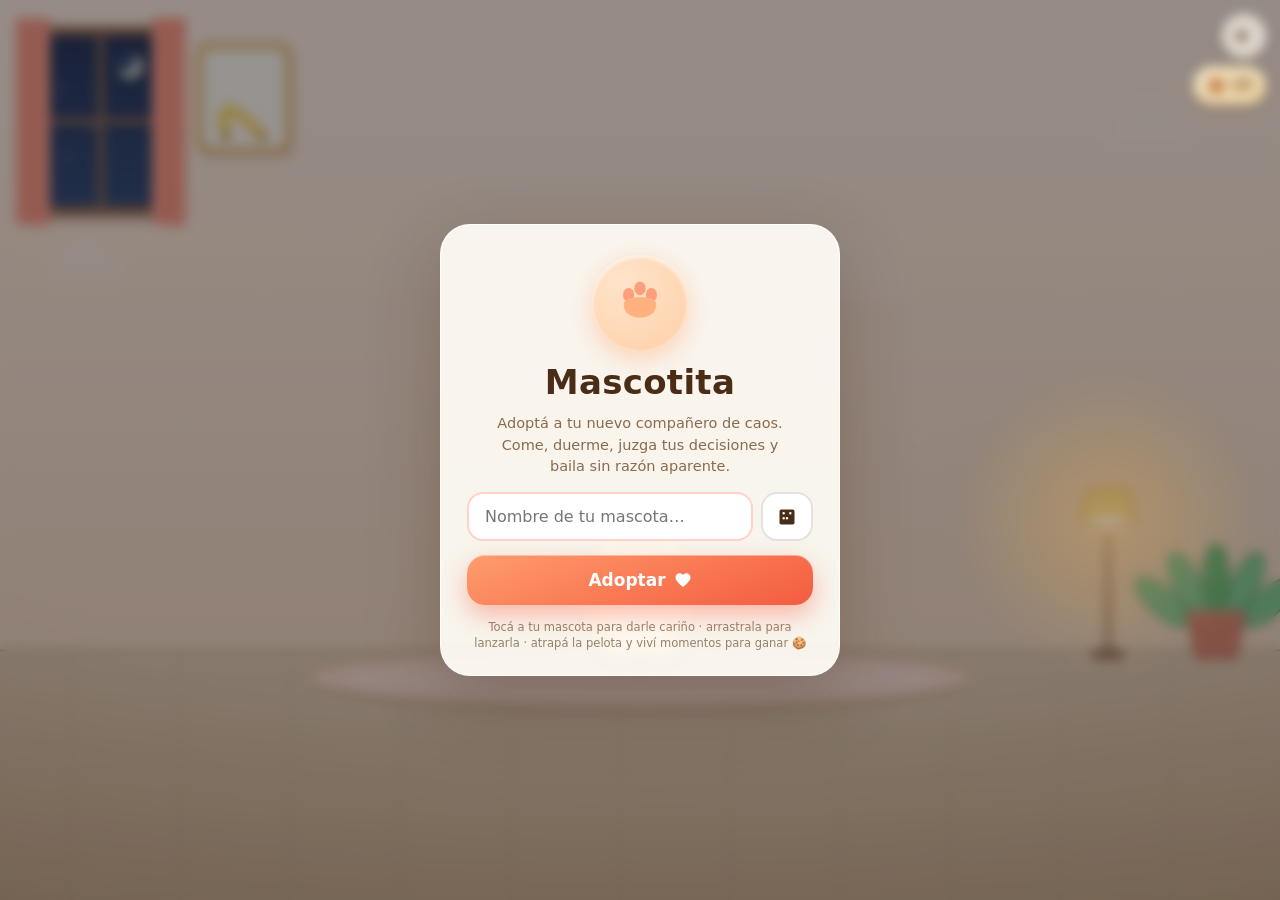
==== commit 11050ca8: "Mascotita v3.1: bailar y bañar, personalidad única y rutina de cuidado perfecta - Acción Bailar: bai" ====
--- a/index.html
+++ b/index.html
@@ -204,7 +204,7 @@
 .need{display:flex;align-items:center;gap:5px;color:var(--ink)}
 .need svg{flex:none}
 .bar{
-  width:46px;height:8px;border-radius:999px;overflow:hidden;
+  width:40px;height:8px;border-radius:999px;overflow:hidden;
   background:rgba(74,44,23,.13);
   box-shadow:inset 0 1px 2px rgba(74,44,23,.18);
 }
@@ -221,18 +221,20 @@
 .actions{display:flex;gap:8px}
 .act{
   display:flex;flex-direction:column;align-items:center;gap:2px;
-  min-width:66px;padding:7px 9px 6px;border-radius:16px;
+  min-width:60px;padding:6px 6px 5px;border-radius:16px;
   border:none;cursor:pointer;color:#fff;
   background:linear-gradient(160deg,#ff9d6c,#ff6f61);
   box-shadow:0 6px 16px rgba(255,111,97,.35), inset 0 1px 0 rgba(255,255,255,.35);
-  font-family:inherit;font-weight:600;font-size:12px;
+  font-family:inherit;font-weight:600;font-size:11.5px;
   transition:transform .16s cubic-bezier(.34,1.56,.64,1), box-shadow .16s ease, filter .16s;
 }
 .act:hover{transform:translateY(-2px);filter:brightness(1.05)}
 .act:active{transform:translateY(1px) scale(.94);box-shadow:0 2px 8px rgba(255,111,97,.3)}
 .act:disabled{filter:grayscale(.7) brightness(.85);cursor:default;transform:none}
 .act:nth-child(2){background:linear-gradient(160deg,#6cc9ff,#3f9ff0);box-shadow:0 6px 16px rgba(63,159,240,.35), inset 0 1px 0 rgba(255,255,255,.35)}
-.act:nth-child(3){background:linear-gradient(160deg,#9a8cff,#6d5ae8);box-shadow:0 6px 16px rgba(109,90,232,.35), inset 0 1px 0 rgba(255,255,255,.35)}
+.act:nth-child(3){background:linear-gradient(160deg,#ff9db4,#f25d8f);box-shadow:0 6px 16px rgba(242,93,143,.35), inset 0 1px 0 rgba(255,255,255,.35)}
+.act:nth-child(4){background:linear-gradient(160deg,#7fd8e8,#3fb6c9);box-shadow:0 6px 16px rgba(63,182,201,.35), inset 0 1px 0 rgba(255,255,255,.35)}
+.act:nth-child(5){background:linear-gradient(160deg,#9a8cff,#6d5ae8);box-shadow:0 6px 16px rgba(109,90,232,.35), inset 0 1px 0 rgba(255,255,255,.35)}
 
 /* ===== intro ===== */
 #intro{
@@ -302,16 +304,18 @@
 }
 @media (max-height:700px){
   #hud{gap:6px;padding:8px 12px 9px;border-radius:20px}
-  .bar{width:36px}
-  .act{min-width:58px;padding:6px 7px 5px;font-size:11px}
+  .bar{width:34px}
+  .act{min-width:52px;padding:5px 5px 4px;font-size:10.5px}
+  .act svg{width:18px;height:18px}
   .minibtn,.scenebtn{padding:4px 8px;font-size:11px}
-  .needs{gap:9px}
+  .needs{gap:8px}
 }
 @media (max-width:380px){
-  .needs{gap:7px}
-  .bar{width:32px}
-  .actions{gap:6px}
-  .act{min-width:56px;padding:6px 6px 5px;font-size:11px}
+  .needs{gap:6px}
+  .bar{width:30px}
+  .actions{gap:5px}
+  .act{min-width:50px;padding:5px 4px 4px;font-size:10.5px}
+  .act svg{width:18px;height:18px}
   .mini-row{gap:5px}
   .minibtn,.scenebtn{padding:4px 7px;font-size:10.5px}
   #coin-chip{top:64px;min-width:46px;height:34px;padding:0 10px;font-size:13.5px}
@@ -496,6 +500,10 @@
       <svg viewBox="0 0 24 24" width="16" height="16" aria-hidden="true"><path fill="currentColor" d="M12 21.35l-1.45-1.32C5.4 15.36 2 12.28 2 8.5 2 5.42 4.42 3 7.5 3c1.74 0 3.41.81 4.5 2.09C13.09 3.81 14.76 3 16.5 3 19.58 3 22 5.42 22 8.5c0 3.78-3.4 6.86-8.55 11.54L12 21.35z"/></svg>
       <div class="bar"><i id="bar-love"></i></div>
     </div>
+    <div class="need" title="Higiene: bañala antes de que huela a aventura">
+      <svg viewBox="0 0 24 24" width="16" height="16" aria-hidden="true"><path fill="currentColor" d="M12 2.6s6 6.3 6 10.7a6 6 0 0 1-12 0C6 8.9 12 2.6 12 2.6z"/><path fill="none" stroke="#fff" stroke-width="1.3" d="M8.5 17.5a4 4 0 0 0 7 0"/></svg>
+      <div class="bar"><i id="bar-clean"></i></div>
+    </div>
   </div>
   <div class="actions">
     <button id="btn-feed" class="act">
@@ -505,6 +513,14 @@
     <button id="btn-ball" class="act">
       <svg viewBox="0 0 24 24" width="22" height="22" aria-hidden="true"><circle cx="12" cy="12" r="9" fill="currentColor"/><path d="M12 3a9 9 0 0 1 9 9h-9z" fill="#fff" opacity=".85"/><path d="M3 12h9a9 9 0 0 1-9-9z" fill="#fff" opacity=".85"/></svg>
       <span>Jugar</span>
+    </button>
+    <button id="btn-dance" class="act">
+      <svg viewBox="0 0 24 24" width="22" height="22" aria-hidden="true"><path fill="currentColor" d="M9 3v11.55A4 4 0 1 0 11 18V7h6V3H9z"/></svg>
+      <span>Bailar</span>
+    </button>
+    <button id="btn-bath" class="act">
+      <svg viewBox="0 0 24 24" width="22" height="22" aria-hidden="true"><path fill="currentColor" d="M12 2.6s6 6.3 6 10.7a6 6 0 0 1-12 0C6 8.9 12 2.6 12 2.6z"/></svg>
+      <span>Bañar</span>
     </button>
     <button id="btn-sleep" class="act">
       <svg viewBox="0 0 24 24" width="22" height="22" aria-hidden="true"><path fill="currentColor" d="M12 3a9 9 0 1 0 9 9c0-.46-.04-.92-.1-1.36a5.39 5.39 0 0 1-4.4 2.26 5.4 5.4 0 0 1-5.4-5.4c0-1.81.89-3.42 2.26-4.4A9.1 9.1 0 0 0 12 3z"/></svg>
@@ -599,7 +615,7 @@
   <div class="panel">
     <div class="shop-head">
       <h2>🏆 Logros</h2>
-      <div class="shop-coins" id="logros-count">0/14</div>
+      <div class="shop-coins" id="logros-count">0/16</div>
       <button data-close="logros" class="x" title="Cerrar">✕</button>
     </div>
     <div id="logros-list"></div>
@@ -859,6 +875,22 @@
         break;
       }
       case 'dust': ctx.beginPath(); ctx.arc(0, 0, p.size, 0, TAU); ctx.fill(); break;
+      case 'stink': {
+        // nubecita de "olor a aventura" (verde grisáceo, sube y ondula)
+        ctx.beginPath(); ctx.arc(0, 0, p.size, 0, TAU); ctx.fill();
+        ctx.strokeStyle = 'rgba(120,140,95,.5)'; ctx.lineWidth = 2;
+        ctx.beginPath(); ctx.arc(p.size * 0.6, -p.size * 0.5, p.size * 0.55, 0, TAU); ctx.stroke();
+        break;
+      }
+      case 'bubble': {
+        const gr = ctx.createRadialGradient(-p.size * 0.3, -p.size * 0.35, p.size * 0.05, 0, 0, p.size);
+        gr.addColorStop(0, 'rgba(255,255,255,.95)');
+        gr.addColorStop(0.55, 'rgba(190,225,255,.65)');
+        gr.addColorStop(1, 'rgba(130,190,240,.3)');
+        ctx.fillStyle = gr;
+        ctx.beginPath(); ctx.arc(0, 0, p.size, 0, TAU); ctx.fill();
+        break;
+      }
       case 'drop': {
         ctx.beginPath();
         ctx.moveTo(0, -p.size);
@@ -1449,7 +1481,37 @@
 const shopOpen = { v: false };
 
 // ritmos de decaimiento por segundo (sesión larga, sin matar a la mascota)
-const RATES = { food: 0.085, energy: 0.055, fun: 0.065, love: 0.055 };
+const RATES = { food: 0.085, energy: 0.055, fun: 0.065, love: 0.055, clean: 0.045 };
+
+// ---- aseo e higiene ----
+let clean = 100; // limpieza: baja con el tiempo; <30 la mascota "huele a aventura"
+
+// ---- personalidad: cada mascota adoptada es única ----
+let persona = null;
+const PERS = [
+  { id: 'golosa',    name: 'Golosa',    emoji: '🍪', boost: 'feed',  v: 1.7, say: ['¿eso era todo?…', 'quiero la receta', 'no existe el “suficiente”'] },
+  { id: 'fiestera',  name: 'Fiestera',  emoji: '🪩', boost: 'dance', v: 1.8, say: ['¡subile el volumen!', 'un pasito más y me voy… no, me quedo', '¿esto es fiesta o qué?'] },
+  { id: 'mimosa',    name: 'Mimosa',    emoji: '🥰', boost: 'pet',   v: 1.8, say: ['no pares, no pares', 'un poquito más de cariño', 'soy una masita de amor'] },
+  { id: 'deportista', name: 'Deportista', emoji: '🏅', boost: 'play', v: 1.7, say: ['¡otra vez! ¡otra!', 'calentando… lista… ¡ya!', 'el récord no se va a batir solo'] },
+  { id: 'dormilona', name: 'Dormilona', emoji: '😴', boost: 'sleep', v: 1.5, say: ['…diez minutos más', 'soñé que tenía más sueño', 'dormir es mi deporte'] },
+];
+function personaMod(kind) { return persona && persona.boost === kind ? persona.v : 1; }
+
+// ---- rutina de cuidado perfecta ----
+const careWin = {};
+let careBonusT = 0;
+function markCare(k) {
+  careWin[k] = Date.now();
+  if (Date.now() - careBonusT < 60000) return;
+  const keys = Object.keys(careWin).filter(k2 => Date.now() - careWin[k2] < 30000);
+  if (keys.length >= 5) {
+    careBonusT = Date.now();
+    addCoin(6, pet.x, pet.y - R * 1.7);
+    confettiBurst(pet.x, pet.y - R, 14);
+    showToast('✨ ¡Rutina de cuidado perfecta! Tu mascota está radiante. +6 🍪');
+    AudioSys.fanfare();
+  }
+}
 
 const ITEMS = [
   { id: 'party',   slot: 'head', name: 'Gorrito de fiesta', price: 15, emoji: '🎉' },
@@ -1471,7 +1533,7 @@
 };
 
 // contadores de logros (persistidos)
-const stats = { feed: 0, catch: 0, pet: 0, events: 0, friends: 0, games: 0, bestBub: 0, bestMemo: 0, coinsEarned: 0, bestMole: 0, bestFish: 0 };
+const stats = { feed: 0, catch: 0, pet: 0, events: 0, friends: 0, games: 0, bestBub: 0, bestMemo: 0, coinsEarned: 0, bestMole: 0, bestFish: 0, dance: 0, bath: 0 };
 let unlockedLogros = [];
 let visitedScenes = ['room'];
 let streak = 0, lastDaySeen = 0;
@@ -1491,6 +1553,8 @@
   { id: 'l12', icon: '💘', name: 'Corazón compartido', desc: 'Adoptá una pareja para tu mascota', cond: () => typeof family !== 'undefined' && family.some(c => c.role === 'pareja'), rew: 12 },
   { id: 'l13', icon: '🐹', name: 'Cazadora de topos', desc: '8 topos en una partida', cond: () => stats.bestMole >= 8, rew: 7 },
   { id: 'l14', icon: '🐟', name: 'Pesca celestial', desc: '8 peces en una partida', cond: () => stats.bestFish >= 8, rew: 7 },
+  { id: 'l15', icon: '💃', name: 'Nacida para el show', desc: 'Pedile que baile 10 veces', cond: () => stats.dance >= 10, rew: 6 },
+  { id: 'l16', icon: '🫧', name: 'Reina del shampoo', desc: 'Bañala 5 veces', cond: () => stats.bath >= 5, rew: 6 },
 ];
 
 // amigo visitante
@@ -1595,6 +1659,10 @@
   if (el) el.textContent = '🍪 ' + coins;
   const bal = document.getElementById('shop-balance');
   if (bal) bal.textContent = coins;
+}
+function refreshNameplate() {
+  const d = document.getElementById('np-day');
+  if (d) d.textContent = 'día ' + day + (persona ? ' · ' + persona.emoji : '');
 }
 function addCoin(n, x, y) {
   coins += n;
@@ -1784,6 +1852,8 @@
       pet.energy = clamp(s.e - el * RATES.energy * 0.3, 0, 100);
       pet.fun = clamp(s.u - el * RATES.fun * 0.3, 0, 100);
       pet.love = clamp(s.l - el * RATES.love * 0.3, 0, 100);
+      clean = (typeof s.cl === 'number') ? clamp(s.cl - el * RATES.clean * 0.3, 0, 100) : 100;
+      persona = (s.ps && PERS.find(p => p.id === s.ps)) || null;
       day = Math.max(1, Math.floor((Date.now() - s.born) / 86400000) + 1);
       coins = (typeof s.c === 'number' && s.c >= 0) ? s.c : 10;
       ownedItems = Array.isArray(s.ow) ? s.ow.filter(id => ITEMS.some(t => t.id === id)) : [];
@@ -1811,7 +1881,8 @@
       u: Math.round(pet.fun), l: Math.round(pet.love), born: pet.born, ts: Date.now(),
       c: coins, ow: ownedItems, hd: outfit.head, fc: outfit.face, sc: gameScene,
       str: streak, lst: lastDaySeen, stt: stats, unl: unlockedLogros, vs: visitedScenes,
-      fm: Array.isArray(window.__fam) ? window.__fam : []
+      fm: Array.isArray(window.__fam) ? window.__fam : [],
+      cl: Math.round(clean), ps: persona ? persona.id : null
     }));
   } catch (e) {}
 }
@@ -2077,7 +2148,7 @@
   else if (p.state === 'judge') p.expr = 'judge';
   else if (p.state === 'stare') p.expr = 'stare';
   else if (p.state === 'zoomies') p.expr = p.zt > p.stateT - 0.9 ? 'dizzy' : 'happy';
-  else if (p.state === 'dance' || p.state === 'happy' || p.state === 'belly') p.expr = 'happy';
+  else if (p.state === 'dance' || p.state === 'bath' || p.state === 'happy' || p.state === 'belly') p.expr = 'happy';
   else if (p.state === 'cola') p.expr = p.stateT < 0.5 ? 'dizzy' : 'happy';
   else if (p.state === 'caja' || p.state === 'phone' || p.state === 'selfie') p.expr = 'happy';
   else if (p.state === 'eat' || p.state === 'yawn') p.expr = 'open';
@@ -2095,7 +2166,7 @@
 
   // needs decay
   if (p.state === 'sleep') {
-    p.energy += 1.25 * dt;
+    p.energy += 1.25 * personaMod('sleep') * dt;
     p.food -= 0.05 * dt;
     if (p.energy >= 100) wakeUp(true);
   } else {
@@ -2107,14 +2178,18 @@
   if (p.state === 'eat') p.food += 16 * dt;
   p.food = clamp(p.food, 0, 100); p.energy = clamp(p.energy, 0, 100);
   p.fun = clamp(p.fun, 0, 100); p.love = clamp(p.love, 0, 100);
+  if (p.state !== 'bath') clean = clamp(clean - RATES.clean * dt * (p.state === 'sleep' ? 0.3 : 1), 0, 100);
+  if (clean < 22 && p.state === 'idle' && Math.random() < dt * 0.9) {
+    spawn({ x: p.x + rand(-26, 26), y: p.y - R - rand(0, 26), vx: rand(-18, 18), vy: rand(-42, -20), grav: -8, size: rand(8, 14), max: rand(0.9, 1.6), color: 'rgba(140,150,105,.55)', type: 'stink' });
+  }
 
   // crises
-  if (p.food <= 0 && p.state !== 'faint' && p.state !== 'sleep') {
+  if (p.food <= 0 && p.state !== 'faint' && p.state !== 'sleep' && p.state !== 'bath') {
     setState('faint', 0);
     showToast('😵 ' + p.name + ' se desmayó de hambre. ¡Modo rescate!');
     AudioSys.faintS();
   }
-  if (p.energy <= 0 && p.state !== 'sleep' && p.state !== 'faint') {
+  if (p.energy <= 0 && p.state !== 'sleep' && p.state !== 'faint' && p.state !== 'bath') {
     setState('sleep', 0);
     showToast('😴 Se durmió de pie. Ni siquiera se dio cuenta.');
     AudioSys.sleepS();
@@ -2338,6 +2413,21 @@
       }
       break;
     }
+    case 'bath': {
+      if (Math.random() < dt * 11) {
+        spawn({ x: p.x + rand(-34, 34), y: p.y - rand(0, 50), vx: rand(-14, 14), vy: rand(-95, -40), grav: -42, size: rand(5, 13), max: rand(0.7, 1.4), color: pick(['rgba(255,255,255,.95)', 'rgba(190,225,255,.75)', 'rgba(150,205,250,.7)']), type: 'bubble' });
+      }
+      if (Math.random() < dt * 2.4) { p.sx = 1.12; p.sy = 0.9; }
+      if (Math.random() < dt * 1.6) { spawn({ x: p.x + rand(-20, 20), y: p.y - R * 0.4, vx: rand(-10, 10), vy: rand(-60, -20), size: rand(5, 8), max: 0.8, color: 'rgba(255,255,255,.7)', type: 'sparkle' }); }
+      if (p.stateT <= 0) {
+        setState('idle', 0);
+        p.fun = clamp(p.fun + 8, 0, 100);
+        burstHearts(5);
+        showToast('🫧 ¡' + p.name + ' quedó impoluta! Brilla. Y huele a… mascota limpia.');
+        AudioSys.wakeS();
+      }
+      break;
+    }
     case 'sleep': {
       if (Math.random() < dt * 1.6) spawnZzz(1);
       break;
@@ -2442,6 +2532,7 @@
       else if (r < 0.42) { p.vy = -270; } // hop
       else if (r < 0.55 && p.fun < 40) showBubble(pick(['estoy aburrida…', '¿jugamos?', 'mira… una mosca']));
       else if (r < 0.68) showBubble(pick(IDLE_LINES));
+      else if (r < 0.76 && persona) showBubble(pick(persona.say));
       else if (r < 0.84 && p.energy < 45 && p.state === 'idle') setState('sit', rand(2.5, 5));
     }
   }
@@ -2516,12 +2607,16 @@
   playa: Object.assign({}, PLACE_INFO.playa, { welcome: '🏖️ En la Playa. La marea trae secretos. El cangrejo también.' }),
 };
 function gameBusy() { return bubbleGame.on || memoGame.on || shopOpen.v || (typeof arcadeActive === 'function' && arcadeActive()); }
-function petBusy() { return pet.state === 'sleep' || pet.state === 'faint' || pet.state === 'eat'; }
+function petBusy() { return pet.state === 'sleep' || pet.state === 'faint' || pet.state === 'eat' || pet.state === 'bath'; }
 
 // ---- amigos visitantes ----
 function tryVisitFriend() {
   const p = pet;
   if (petBusy() || gameBusy() || friend.active || !p.name) return;
+  if (clean < 18) {
+    showToast('🫧 ' + pet.name + ' apesta a aventura… hoy no viene nadie. ¡A bañarla!');
+    return;
+  }
   const kinds = ['michi', 'pio'];
   if (gameScene === 'plaza') kinds.push('michi', 'michi', 'pio');
   friend.active = true;
@@ -2899,8 +2994,12 @@
   if (p.food > 92 && !wasFaint) {
     showBubble('ya comí mucho 😌'); return;
   }
+  if (p.state === 'bath') { showBubble('estoy en el baño 🛁 ¡privacidad!'); return; }
   if (wasFaint) p.faintSaved = true;
   stats.feed++;
+  pet.love = clamp(pet.love + 2 * personaMod('feed'), 0, 100);
+  pet.fun = clamp(pet.fun + 2 * personaMod('feed'), 0, 100);
+  markCare('feed');
   bowl.active = true; bowl.t = 0;
   bowl.x = clamp(p.x + p.face * 80, 60, W - 60); bowl.y = floorY;
   setState('eat', 3.1);
@@ -2916,6 +3015,9 @@
   if (p.state === 'faint') { showBubble('primero… comida…'); return; }
   if (p.energy < 12) { showBubble('estoy agotado… dejame dormir un poco'); return; }
   if (ball.active) { showBubble('¡ya estamos jugando! 🎾'); return; }
+  if (p.state === 'bath') { showBubble('jugá vos un rato, me estoy bañando'); return; }
+  markCare('play');
+  p.fun = clamp(p.fun + 4 * personaMod('play'), 0, 100);
   ball.active = true;
   ball.x = p.x + p.face * 60; ball.y = floorY - 20;
   ball.vx = p.face * rand(120, 200); ball.vy = -rand(260, 340);
@@ -2926,14 +3028,64 @@
   const p = pet;
   if (typeof cancelArcade === 'function' && cancelArcade(true)) { /* a dormir se dijo */ }
   if (gameBusy()) return;
+  if (p.state === 'bath') { showBubble('no duermo en el agua. aprendí de un video.'); return; }
   if (p.state === 'caja') { showBubble('dormir en la caja es la única vida que conozco'); setState('sleep', 0); return; }
   if (p.state === 'sleep') { wakeUp(false); return; }
   if (p.energy > 92) { showBubble('no tengo sueño 😌'); return; }
   if (p.state === 'faint') { showBubble('no puedo dormir… me desmayé, es distinto'); return; }
   if (p.state === 'eat') return;
+  markCare('sleep');
   setState('sleep', 0);
   showToast('🌙 Buenas noches, ' + p.name + '. Que sueñes con croquetas gigantes.');
   AudioSys.sleepS();
+}
+function doDance() {
+  const p = pet;
+  if (typeof cancelArcade === 'function' && cancelArcade(true)) { /* la música pudo más */ }
+  if (gameBusy()) { showBubble('ahora no, estoy en otra cosa'); return; }
+  if (p.state === 'sleep') { showBubble('shhh… estoy bailando en mis sueños'); return; }
+  if (p.state === 'faint') { showBubble('primero… comida… después el show'); return; }
+  if (p.state === 'bath') { showBubble('bailar mojado resbala. no, gracias'); return; }
+  if (p.energy < 12) { showBubble('sin energía… ni un pasito'); return; }
+  stats.dance++;
+  if (p.state === 'dance') {
+    p.stateT = Math.max(p.stateT, 2);
+    showBubble('¡otra vez! ¡qué temón!');
+    markCare('dance');
+    AudioSys.eventS();
+    return;
+  }
+  setState('dance', rand(3.6, 5.2));
+  p.fun = clamp(p.fun + 6 * personaMod('dance'), 0, 100);
+  markCare('dance');
+  // si la familia está cerca… ¡fiesta!
+  if (typeof family !== 'undefined' && family.length) {
+    const comp = family.find(c => Math.abs(c.x - p.x) < 330);
+    if (comp) {
+      comp.playT = Math.max(comp.playT || 0, 3.2);
+      if (typeof compHearts === 'function') compHearts(comp, 5);
+      p.fun = clamp(p.fun + 6, 0, 100);
+      showToast('🪩 ¡' + comp.nm + ' se sumó a la fiesta!');
+    }
+  }
+  AudioSys.eventS();
+  save();
+}
+function doBath() {
+  const p = pet;
+  if (typeof cancelArcade === 'function' && cancelArcade(true)) { /* higiene primero */ }
+  if (gameBusy()) { showBubble('un segundito, estoy en algo'); return; }
+  if (p.state === 'sleep') { showBubble('el agua fría me despierta… mejor no'); return; }
+  if (p.state === 'faint') { showBubble('no puedo bañarme desmayada… es complicado'); return; }
+  if (p.state === 'bath') return;
+  if (p.state === 'caja') { showBubble('el baño queda afuera de la caja. no, gracias.'); return; }
+  if (clean > 88) { showBubble('ya estoy limpia… reluciente, incluso'); return; }
+  stats.bath++;
+  clean = 100;
+  markCare('bath');
+  setState('bath', 3.8);
+  AudioSys.wakeS();
+  save();
 }
 function petPet() {
   const p = pet;
@@ -2941,9 +3093,10 @@
   if (gameBusy()) return;
   if (p.state === 'sleep') { wakeUp(false); return; }
   if (p.state === 'belly') {
-    p.love = clamp(p.love + 25, 0, 100);
+    p.love = clamp(p.love + 25 * personaMod('pet'), 0, 100);
     p.happy = 1;
     stats.pet++;
+    markCare('pet');
     burstHearts(12);
     addCoin(3, p.x, p.y - R * 1.5);
     showToast('🎉 ¡La pancita! Objetivo cumplido. ' + p.name + ' está en el cielo.');
@@ -2952,10 +3105,12 @@
     return;
   }
   if (p.state === 'faint') { showBubble('…no es cariño lo que necesito. Es comida.'); return; }
+  if (p.state === 'bath') { showBubble('estoy toda espumosa… tocame cuando esté lista'); return; }
   if (p.state === 'caja') { showBubble('acá no se llega. es mi fortaleza.'); return; }
-  p.love = clamp(p.love + 10, 0, 100);
+  p.love = clamp(p.love + 10 * personaMod('pet'), 0, 100);
   stats.pet++;
   p.happy = 1;
+  markCare('pet');
   burstHearts(5);
   AudioSys.pet();
   if (p.love > 96) {
@@ -3044,6 +3199,7 @@
   energy: document.getElementById('bar-energy'),
   fun: document.getElementById('bar-fun'),
   love: document.getElementById('bar-love'),
+  clean: document.getElementById('bar-clean'),
 };
 const barState = {};
 function setBar(key, val) {
@@ -3061,6 +3217,7 @@
   setBar('energy', pet.energy);
   setBar('fun', pet.fun);
   setBar('love', pet.love);
+  setBar('clean', clean);
   const lbl = document.getElementById('sleep-label');
   const want = pet.state === 'sleep' ? 'Despertar' : 'Dormir';
   if (lbl.textContent !== want) lbl.textContent = want;
@@ -3081,7 +3238,7 @@
   hud.classList.remove('hidden');
   $('btn-menu').classList.remove('hidden');
   $('np-name').textContent = pet.name;
-  $('np-day').textContent = 'día ' + day;
+  refreshNameplate();
   refreshCoinChip();
   updateSceneButtons();
   // welcome back
@@ -3104,6 +3261,8 @@
     '🖐 Tocá a ' + pet.name + ' para darle cariño',
     '🍖 Cuando tenga hambre, dale de comer',
     '🎾 Arrastrala para lanzarla. Rebota. Le encanta.',
+    '💃 Pedile que baile: cada mascota tiene una personalidad y brilla en algo distinto',
+    '🛁 Mirá la gotita del HUD: si baja mucho, tu mascota empieza a oler a aventura',
   ];
   if (i < hints.length) {
     setTimeout(() => { showToast(hints[i]); showHint(i + 1); }, i === 0 ? 5000 : 14000);
@@ -3119,6 +3278,8 @@
   pet.name = name;
   pet.born = Date.now();
   day = 1;
+  persona = pick(PERS);
+  clean = 100;
   coins = 10; ownedItems = []; outfit.head = null; outfit.face = null; gameScene = 'room';
   save();
   refreshCoinChip();
@@ -3130,11 +3291,12 @@
   hud.classList.remove('hidden');
   $('btn-menu').classList.remove('hidden');
   $('np-name').textContent = pet.name;
-  $('np-day').textContent = 'día ' + day;
+  refreshNameplate();
   AudioSys.fanfare();
   confettiBurst(W / 2, H * 0.4, 60);
   setTimeout(() => showToast('🐾 ¡' + name + ' llegó a casa!'), 700);
-  setTimeout(() => showHint(0), 4000);
+  setTimeout(() => showToast('🧬 ' + name + ' es ' + persona.name + ' ' + persona.emoji + '. Cada mascota es única: descubrí en qué brilla.'), 2500);
+  setTimeout(() => showHint(0), 6500);
 }
 $('btn-adopt').addEventListener('click', adopt);
 nameInput.addEventListener('keydown', e => { if (e.key === 'Enter') adopt(); });
@@ -3147,6 +3309,8 @@
 });
 $('btn-feed').addEventListener('click', doFeed);
 $('btn-ball').addEventListener('click', doPlay);
+$('btn-dance').addEventListener('click', doDance);
+$('btn-bath').addEventListener('click', doBath);
 $('btn-sleep').addEventListener('click', doSleep);
 $('btn-shop').addEventListener('click', () => shopOpen.v ? closeShop() : openShop());
 document.querySelectorAll('[data-scene]').forEach(b => b.addEventListener('click', () => setScene(b.dataset.scene)));
@@ -3188,7 +3352,7 @@
 if (btnMenu) btnMenu.addEventListener('click', () => openOverlay('menu'));
 function renderMenuMeta() {
   const meta = document.getElementById('menu-meta');
-  if (meta) meta.textContent = (pet.name || '—') + ' · día ' + day + ' · 🍪 ' + coins;
+  if (meta) meta.textContent = (pet.name || '—') + ' · día ' + day + (persona ? ' · ' + persona.emoji + ' ' + persona.name : '') + ' · 🍪 ' + coins;
   const sub = document.getElementById('mn-new-sub');
   if (sub) sub.textContent = 'Despedite de ' + pet.name + ' y adoptá otra desde el día 1.';
 }
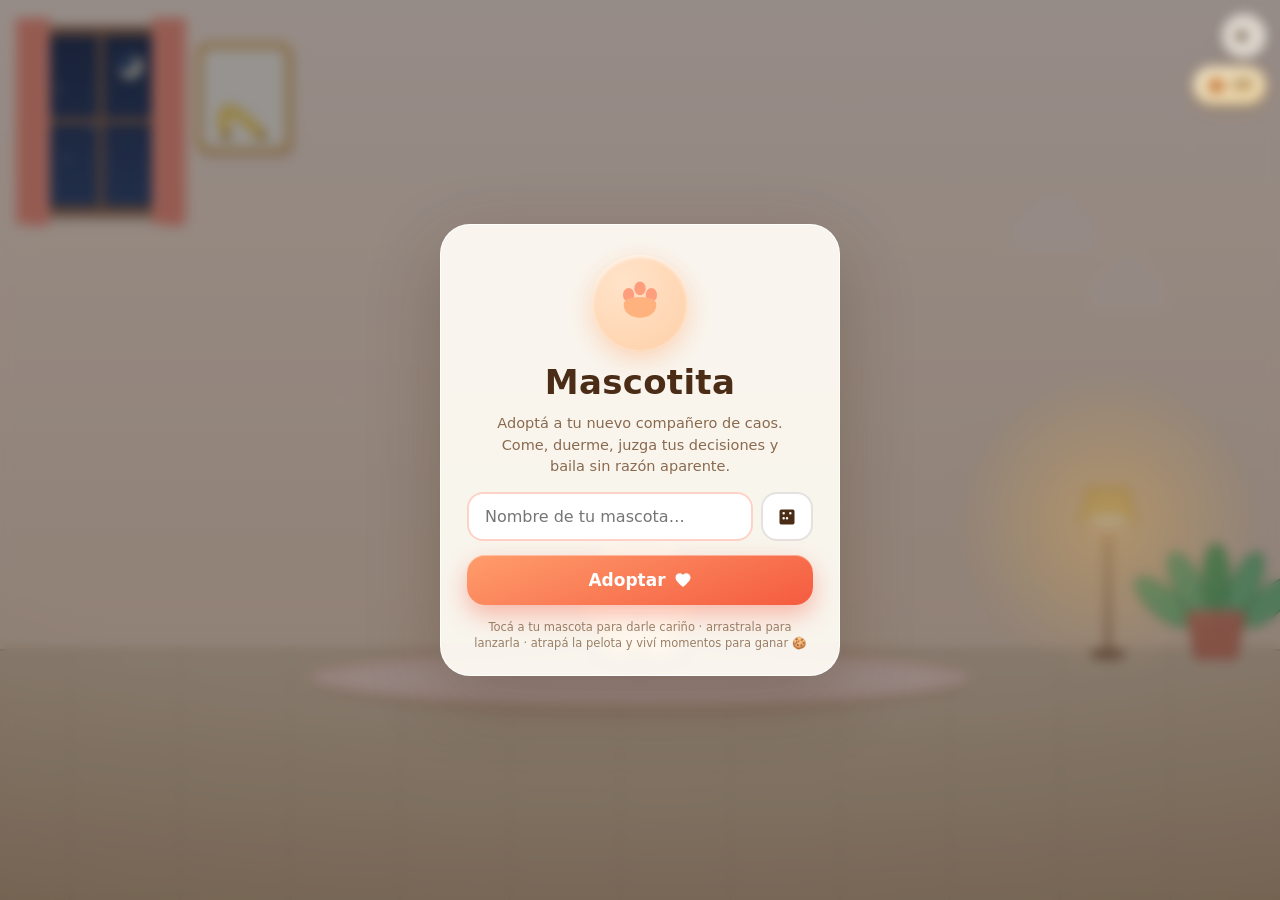
==== commit 99155f90: "Mascotita v3.2: salón de belleza (pelajes, patrones, orejas, cola y nombre), ánimo visible y bonus d" ====
--- a/index.html
+++ b/index.html
@@ -450,6 +450,38 @@
 .btn-x2:hover{background:rgba(255,90,90,.2);color:#c22}
 .btn-x2:active{transform:scale(.88)}
 .btn-x2.armed{background:var(--danger);color:#fff;width:auto;padding:0 12px;font-size:11px;animation:menuShake .45s ease}
+
+/* ===== salón de belleza ===== */
+#np-mood{font-size:15px;line-height:1}
+.salon-sec{margin-bottom:14px}
+.sec-title{
+  font-size:12px;font-weight:700;text-transform:uppercase;letter-spacing:.6px;
+  color:var(--ink-soft);margin-bottom:8px;
+}
+.salon-grid{display:grid;grid-template-columns:repeat(4,1fr);gap:8px}
+.salon-tile{
+  display:flex;flex-direction:column;align-items:center;gap:4px;
+  padding:9px 4px 7px;border-radius:16px;cursor:pointer;
+  font-family:inherit;background:rgba(255,255,255,.7);
+  border:2px solid rgba(74,44,23,.09);
+  transition:transform .14s ease, border-color .15s, box-shadow .15s;
+}
+.salon-tile:active{transform:scale(.93)}
+.salon-tile:hover:not(:disabled){transform:translateY(-1px);border-color:rgba(244,91,63,.4)}
+.salon-tile:disabled{filter:grayscale(.75) brightness(.94);cursor:default;transform:none}
+.salon-tile .sw{width:42px;height:42px;border-radius:999px;display:flex;align-items:center;justify-content:center;font-size:22px}
+.salon-tile .sw i{width:34px;height:34px;border-radius:999px;display:block;box-shadow:inset 0 2px 4px rgba(255,255,255,.6), 0 2px 6px rgba(74,44,23,.18)}
+.salon-tile .sw-nm{font-size:11.5px;font-weight:600;line-height:1.15;text-align:center;color:var(--ink)}
+.salon-tile .sw-pr{font-size:10.5px;font-weight:700;color:var(--ink-soft)}
+.salon-tile.owned .sw{background:rgba(159,224,164,.28)}
+.salon-tile.on{border-color:#5db96a;box-shadow:0 0 0 3px rgba(93,185,106,.22)}
+.salon-tile.on .sw-pr{color:#3f8f4a}
+.rename-row{display:flex;gap:8px}
+.rename-row input{
+  flex:1;min-width:0;border-radius:14px;border:1.5px solid rgba(74,44,23,.16);
+  padding:10px 14px;font-family:inherit;font-size:14px;background:#fff;color:var(--ink);
+}
+.rename-row input:focus{outline:none;border-color:#ff9d6c;box-shadow:0 0 0 3px rgba(255,157,108,.2)}
 </style>
 </head>
 <body>
@@ -462,6 +494,7 @@
   <svg viewBox="0 0 24 24" width="16" height="16" aria-hidden="true"><path fill="#ff5a5f" d="M12 21.35l-1.45-1.32C5.4 15.36 2 12.28 2 8.5 2 5.42 4.42 3 7.5 3c1.74 0 3.41.81 4.5 2.09C13.09 3.81 14.76 3 16.5 3 19.58 3 22 5.42 22 8.5c0 3.78-3.4 6.86-8.55 11.54L12 21.35z"/></svg>
   <span id="np-name">—</span>
   <span id="np-day" class="day"></span>
+  <span id="np-mood" class="mood" title="Estado de ánimo"></span>
 </div>
 
 <!-- Coins -->
@@ -529,6 +562,7 @@
   </div>
   <div class="mini-row">
     <button id="btn-shop" class="minibtn" title="Tienda de accesorios">🛍️ Tienda</button>
+    <button id="btn-salon" class="minibtn" title="Personalizá el look de tu mascota">🎨 Salón</button>
     <button id="btn-paseo" class="minibtn" title="Ir a pasear">🐾 Paseo</button>
     <button id="btn-games" class="minibtn" title="Minijuegos">🕹️ Juegos</button>
     <button id="btn-logros" class="minibtn" title="Logros">🏆 Logros</button>
@@ -576,6 +610,29 @@
     </div>
     <div id="shop-list"></div>
     <small class="tip">Ganá 🍪 atrapando la pelota, acariciando cuando está llena de amor y con sus momentos especiales. La corona se gana, no se pide.</small>
+  </div>
+</div>
+
+<!-- Salón de belleza -->
+<div id="salon" class="overlay">
+  <div class="panel">
+    <div class="shop-head">
+      <h2>🎨 Salón de belleza</h2>
+      <div class="shop-coins">🍪 <b id="salon-balance">0</b></div>
+      <button data-close="salon" class="x" title="Cerrar">✕</button>
+    </div>
+    <div class="salon-sec"><div class="sec-title">Pelaje</div><div id="salon-fur" class="salon-grid"></div></div>
+    <div class="salon-sec"><div class="sec-title">Patrón</div><div id="salon-pattern" class="salon-grid"></div></div>
+    <div class="salon-sec"><div class="sec-title">Orejas</div><div id="salon-ears" class="salon-grid"></div></div>
+    <div class="salon-sec"><div class="sec-title">Cola</div><div id="salon-tail" class="salon-grid"></div></div>
+    <div class="salon-sec">
+      <div class="sec-title">Nombre</div>
+      <div class="rename-row">
+        <input id="salon-name" maxlength="14" autocomplete="off" placeholder="Nuevo nombre…">
+        <button id="btn-rename" class="btn-buy" title="Cambiar nombre (gratis)">Guardar</button>
+      </div>
+    </div>
+    <small class="tip">Cada pelaje, patrón, oreja y cola se compra una vez y queda puesto. El look viaja con tu mascota a todas las escenas.</small>
   </div>
 </div>
 
@@ -1524,6 +1581,39 @@
   { id: 'bigote',  slot: 'face', name: 'Bigote falso',      price: 18, emoji: '👨🏻' },
 ];
 
+// ---- salón de belleza: personalización física de tu mascota ----
+const FUR = {
+  clasico:   { name: 'Clásico',   price: 0,  swatch: '#ffd9a3', body: ['#ffe8c2', '#ffd9a3', '#f6bd85'], stroke: '#e09a63', earIn: '#ff9e7d', eyelid: '#ffd9a3' },
+  rosa:      { name: 'Rosa',      price: 25, swatch: '#f8a8c8', body: ['#ffe3ee', '#ffc9dc', '#f79fc0'], stroke: '#dd87a8', earIn: '#f77aa8', eyelid: '#ffc9dc' },
+  celeste:   { name: 'Celeste',   price: 25, swatch: '#8ecdf0', body: ['#e2f3ff', '#c2e6ff', '#92cdf5'], stroke: '#7ab1d8', earIn: '#7ec8f0', eyelid: '#c2e6ff' },
+  menta:     { name: 'Menta',     price: 25, swatch: '#9adcb4', body: ['#e4f9ee', '#c2f0d8', '#93dab4'], stroke: '#7ab894', earIn: '#8fe0b0', eyelid: '#c2f0d8' },
+  miel:      { name: 'Miel',      price: 30, swatch: '#f5a95c', body: ['#ffe9c7', '#ffcf96', '#f5a95c'], stroke: '#d98a4a', earIn: '#ff9e6b', eyelid: '#ffcf96' },
+  lavanda:   { name: 'Lavanda',   price: 30, swatch: '#c3aef2', body: ['#f2ebff', '#ddd0ff', '#bda9f0'], stroke: '#9d88d8', earIn: '#c0a8ff', eyelid: '#ddd0ff' },
+  chocolate: { name: 'Chocolate', price: 30, swatch: '#c4a274', body: ['#f0dfc9', '#ddc39f', '#c4a274'], stroke: '#a3805c', earIn: '#c98d5f', eyelid: '#ddc39f' },
+  noche:     { name: 'Noche',     price: 35, swatch: '#a3adc0', body: ['#dde3ec', '#c2cad8', '#a3adc0'], stroke: '#79839a', earIn: '#8d99b0', eyelid: '#c2cad8' },
+};
+const PATTERNS = {
+  none:    { name: 'Liso',      price: 0,  emoji: '⬜' },
+  spots:   { name: 'Manchas',   price: 18, emoji: '🐄' },
+  stripes: { name: 'Rayas',     price: 18, emoji: '🐯' },
+  hearts:  { name: 'Corazones', price: 22, emoji: '💗' },
+  stars:   { name: 'Estrellas', price: 22, emoji: '⭐' },
+};
+const EARS = {
+  round:  { name: 'Redondas',    price: 0,  emoji: '⚪' },
+  pointy: { name: 'Puntiagudas', price: 15, emoji: '🦊' },
+  floppy: { name: 'Caídas',      price: 15, emoji: '🐶' },
+};
+const TAILS = {
+  puff:  { name: 'Pompón', price: 0,  emoji: '⚪' },
+  curly: { name: 'Rizada', price: 15, emoji: '🐷' },
+  long:  { name: 'Larga',  price: 15, emoji: '🐒' },
+};
+const custom = { fur: 'clasico', pattern: 'none', ears: 'round', tail: 'puff' };
+const ownedCustom = { fur: ['clasico'], pattern: ['none'], ears: ['round'], tail: ['puff'] };
+const salonOpen = { v: false };
+const CUR_FUR = () => FUR[custom.fur] || FUR.clasico;
+
 /* ================= lugares / amigos / minijuegos / logros ================= */
 const HOME_SCENES = ['room', 'garden'];
 const PLACE_INFO = {
@@ -1659,10 +1749,26 @@
   if (el) el.textContent = '🍪 ' + coins;
   const bal = document.getElementById('shop-balance');
   if (bal) bal.textContent = coins;
+  const sbal = document.getElementById('salon-balance');
+  if (sbal) sbal.textContent = coins;
+}
+function moodEmoji() {
+  const avg = (pet.food + pet.energy + pet.fun + pet.love + clean) / 5;
+  return avg > 65 ? '😄' : avg > 40 ? '😐' : '😢';
+}
+let lastMood = '';
+function updateMood() {
+  const m = moodEmoji();
+  if (m !== lastMood) {
+    lastMood = m;
+    const el = document.getElementById('np-mood');
+    if (el) el.textContent = m;
+  }
 }
 function refreshNameplate() {
   const d = document.getElementById('np-day');
   if (d) d.textContent = 'día ' + day + (persona ? ' · ' + persona.emoji : '');
+  updateMood();
 }
 function addCoin(n, x, y) {
   coins += n;
@@ -1813,6 +1919,83 @@
   document.getElementById('shop').classList.remove('show');
 }
 
+// ---- salón de belleza ----
+const SALON_CATS = [
+  ['fur', FUR, 'Pelaje'],
+  ['pattern', PATTERNS, 'Patrón'],
+  ['ears', EARS, 'Orejas'],
+  ['tail', TAILS, 'Cola'],
+];
+function salonClick(key, id) {
+  const cat = key === 'fur' ? FUR : key === 'pattern' ? PATTERNS : key === 'ears' ? EARS : TAILS;
+  const opt = cat[id];
+  if (!opt) return;
+  if (ownedCustom[key].includes(id)) {
+    if (custom[key] !== id) {
+      custom[key] = id;
+      AudioSys.pop(); save(); renderSalon();
+    }
+    return;
+  }
+  if (coins < opt.price) { showBubble('me faltan galletitas 🍪'); return; }
+  coins -= opt.price;
+  ownedCustom[key].push(id);
+  custom[key] = id;
+  AudioSys.buy();
+  confettiBurst(pet.x, pet.y - R, 12);
+  showToast('✨ ¡Nuevo look: ' + opt.name + '!');
+  refreshCoinChip(); save(); renderSalon();
+}
+function renderSalon() {
+  refreshCoinChip();
+  for (const [key, cat] of SALON_CATS) {
+    const el = document.getElementById('salon-' + key);
+    if (!el) continue;
+    el.innerHTML = '';
+    for (const id in cat) {
+      const opt = cat[id];
+      const owned = ownedCustom[key].includes(id);
+      const worn = custom[key] === id;
+      const t = document.createElement('button');
+      t.className = 'salon-tile' + (worn ? ' on' : '') + (owned ? ' owned' : '');
+      t.disabled = !owned && coins < opt.price;
+      t.onclick = () => salonClick(key, id);
+      t.innerHTML =
+        '<span class="sw">' + (opt.swatch ? '<i style="background:' + opt.swatch + '"></i>' : '<b>' + opt.emoji + '</b>') + '</span>' +
+        '<span class="sw-nm">' + opt.name + '</span>' +
+        '<span class="sw-pr">' + (worn ? '✓ puesto' : owned ? 'Poner' : '🍪 ' + opt.price) + '</span>';
+      el.appendChild(t);
+    }
+  }
+  const inp = document.getElementById('salon-name');
+  if (inp && inp.value === '') inp.value = pet.name;
+}
+function openSalon() {
+  if (!pet.name) return;
+  salonOpen.v = true;
+  renderSalon();
+  const el = document.getElementById('salon');
+  if (el) el.classList.add('show');
+  AudioSys.pop();
+}
+function closeSalon() {
+  salonOpen.v = false;
+  const el = document.getElementById('salon');
+  if (el) el.classList.remove('show');
+}
+function doRename() {
+  const inp = document.getElementById('salon-name');
+  const nm = (inp && inp.value.trim() ? inp.value.trim() : pet.name).slice(0, 14);
+  if (nm === pet.name) { showToast('mismo nombre, misma bestia'); return; }
+  pet.name = nm;
+  const np = document.getElementById('np-name');
+  if (np) np.textContent = nm;
+  refreshNameplate();
+  save();
+  AudioSys.pop();
+  showToast('✏️ Ahora se llama ' + nm);
+}
+
 // ---- escenas ----
 function updateSceneButtons() {
   document.querySelectorAll('[data-scene]').forEach(b => {
@@ -1859,6 +2042,18 @@
       ownedItems = Array.isArray(s.ow) ? s.ow.filter(id => ITEMS.some(t => t.id === id)) : [];
       outfit.head = s.hd && ITEMS.some(t => t.id === s.hd && t.slot === 'head') ? s.hd : null;
       outfit.face = s.fc && ITEMS.some(t => t.id === s.fc && t.slot === 'face') ? s.fc : null;
+      if (s.cs && typeof s.cs === 'object') {
+        custom.fur = FUR[s.cs.fur] ? s.cs.fur : 'clasico';
+        custom.pattern = PATTERNS[s.cs.pattern] ? s.cs.pattern : 'none';
+        custom.ears = EARS[s.cs.ears] ? s.cs.ears : 'round';
+        custom.tail = TAILS[s.cs.tail] ? s.cs.tail : 'puff';
+      }
+      if (s.oc && typeof s.oc === 'object') {
+        if (Array.isArray(s.oc.fur)) ownedCustom.fur = s.oc.fur.filter(id => FUR[id]);
+        if (Array.isArray(s.oc.pattern)) ownedCustom.pattern = s.oc.pattern.filter(id => PATTERNS[id]);
+        if (Array.isArray(s.oc.ears)) ownedCustom.ears = s.oc.ears.filter(id => EARS[id]);
+        if (Array.isArray(s.oc.tail)) ownedCustom.tail = s.oc.tail.filter(id => TAILS[id]);
+      }
       streak = (typeof s.str === 'number') ? s.str : 0;
       lastDaySeen = (typeof s.lst === 'number') ? s.lst : day;
       unlockedLogros = Array.isArray(s.unl) ? s.unl.filter(id => LOGROS.some(l => l.id === id)) : [];
@@ -1882,7 +2077,8 @@
       c: coins, ow: ownedItems, hd: outfit.head, fc: outfit.face, sc: gameScene,
       str: streak, lst: lastDaySeen, stt: stats, unl: unlockedLogros, vs: visitedScenes,
       fm: Array.isArray(window.__fam) ? window.__fam : [],
-      cl: Math.round(clean), ps: persona ? persona.id : null
+      cl: Math.round(clean), ps: persona ? persona.id : null,
+      cs: custom, oc: ownedCustom
     }));
   } catch (e) {}
 }
@@ -1919,7 +2115,7 @@
   ctx.beginPath(); ctx.ellipse(x, y, R * 0.2, R * 0.24 * open, 0, 0, TAU); ctx.fill();
   // lids
   if (expr === 'asleep' || expr === 'sleepy' || expr === 'stare' || expr === 'bored') {
-    ctx.fillStyle = '#ffd9a3';
+    ctx.fillStyle = CUR_FUR().eyelid;
     ctx.beginPath(); ctx.ellipse(x, y - R * 0.08, R * 0.21, R * 0.17, 0, 0, TAU); ctx.fill();
   }
   if (expr !== 'asleep' && expr !== 'faint') {
@@ -1974,13 +2170,84 @@
   }
 }
 function drawEar(dir, twist) {
+  const f = CUR_FUR();
   ctx.save();
   ctx.translate(dir * R * 0.52, -R * 0.78);
   ctx.rotate(twist * dir);
-  ctx.fillStyle = '#ffd9a3'; ctx.strokeStyle = '#e09a63'; ctx.lineWidth = 3;
-  ctx.beginPath(); ctx.ellipse(0, 0, R * 0.24, R * 0.3, 0, 0, TAU); ctx.fill(); ctx.stroke();
-  ctx.fillStyle = '#ff9e7d';
-  ctx.beginPath(); ctx.ellipse(0, R * 0.04, R * 0.12, R * 0.15, 0, 0, TAU); ctx.fill();
+  if (custom.ears === 'pointy') {
+    ctx.fillStyle = f.body[1]; ctx.strokeStyle = f.stroke; ctx.lineWidth = 3;
+    ctx.beginPath();
+    ctx.moveTo(-R * 0.22, R * 0.2);
+    ctx.quadraticCurveTo(-R * 0.28, -R * 0.3, 0, -R * 0.44);
+    ctx.quadraticCurveTo(R * 0.28, -R * 0.3, R * 0.22, R * 0.2);
+    ctx.closePath(); ctx.fill(); ctx.stroke();
+    ctx.fillStyle = f.earIn;
+    ctx.beginPath();
+    ctx.moveTo(-R * 0.08, R * 0.12);
+    ctx.quadraticCurveTo(-R * 0.11, -R * 0.16, 0, -R * 0.26);
+    ctx.quadraticCurveTo(R * 0.11, -R * 0.16, R * 0.08, R * 0.12);
+    ctx.closePath(); ctx.fill();
+  } else if (custom.ears === 'floppy') {
+    ctx.translate(0, R * 0.26);
+    ctx.rotate(dir * 0.62);
+    ctx.fillStyle = f.body[1]; ctx.strokeStyle = f.stroke; ctx.lineWidth = 3;
+    ctx.beginPath(); ctx.ellipse(0, R * 0.18, R * 0.22, R * 0.34, 0, 0, TAU); ctx.fill(); ctx.stroke();
+    ctx.fillStyle = f.earIn;
+    ctx.beginPath(); ctx.ellipse(0, R * 0.26, R * 0.11, R * 0.17, 0, 0, TAU); ctx.fill();
+  } else {
+    ctx.fillStyle = f.body[1]; ctx.strokeStyle = f.stroke; ctx.lineWidth = 3;
+    ctx.beginPath(); ctx.ellipse(0, 0, R * 0.24, R * 0.3, 0, 0, TAU); ctx.fill(); ctx.stroke();
+    ctx.fillStyle = f.earIn;
+    ctx.beginPath(); ctx.ellipse(0, R * 0.04, R * 0.12, R * 0.15, 0, 0, TAU); ctx.fill();
+  }
+  ctx.restore();
+}
+function drawMiniHeart(x, y, s, col) {
+  ctx.save(); ctx.translate(x, y);
+  ctx.fillStyle = col;
+  ctx.beginPath();
+  ctx.moveTo(0, s * 0.7);
+  ctx.bezierCurveTo(-s * 1.2, -s * 0.35, -s * 0.45, -s * 0.95, 0, -s * 0.35);
+  ctx.bezierCurveTo(s * 0.45, -s * 0.95, s * 1.2, -s * 0.35, 0, s * 0.7);
+  ctx.fill(); ctx.restore();
+}
+function drawMiniStar(x, y, s) {
+  ctx.save(); ctx.translate(x, y);
+  ctx.beginPath();
+  for (let i = 0; i < 10; i++) {
+    const r = i % 2 === 0 ? s : s * 0.45;
+    const a = -Math.PI / 2 + i * Math.PI / 5;
+    i === 0 ? ctx.moveTo(Math.cos(a) * r, Math.sin(a) * r) : ctx.lineTo(Math.cos(a) * r, Math.sin(a) * r);
+  }
+  ctx.closePath(); ctx.fill(); ctx.restore();
+}
+function drawPattern() {
+  const f = CUR_FUR();
+  const pat = custom.pattern;
+  if (pat === 'none') return;
+  ctx.save();
+  ctx.globalAlpha = 0.55;
+  if (pat === 'spots') {
+    ctx.fillStyle = f.stroke;
+    const spots = [[-0.45, -0.3, 0.15], [0.28, -0.5, 0.12], [-0.1, -0.55, 0.09], [0.5, 0.05, 0.13], [-0.52, 0.22, 0.1], [0.12, 0.18, 0.09]];
+    for (const s of spots) { ctx.beginPath(); ctx.arc(s[0] * R, s[1] * R, s[2] * R, 0, TAU); ctx.fill(); }
+  } else if (pat === 'stripes') {
+    ctx.strokeStyle = f.stroke; ctx.lineWidth = 5; ctx.lineCap = 'round';
+    const st = [[-0.55, -0.52], [-0.15, -0.64], [0.3, -0.52], [0.62, -0.18]];
+    for (const s of st) {
+      ctx.beginPath();
+      ctx.moveTo(s[0] * R, s[1] * R - R * 0.24);
+      ctx.quadraticCurveTo(s[0] * R, s[1] * R, (s[0] + 0.16) * R, s[1] * R + R * 0.18);
+      ctx.stroke();
+    }
+  } else if (pat === 'hearts') {
+    const h = [[-0.5, -0.38, 0.13], [0.05, -0.58, 0.11], [0.55, -0.12, 0.12], [-0.22, 0.2, 0.1]];
+    for (const s of h) drawMiniHeart(s[0] * R, s[1] * R, s[2] * R, f.stroke);
+  } else if (pat === 'stars') {
+    ctx.fillStyle = f.stroke;
+    const st = [[-0.45, -0.42, 0.11], [0.15, -0.62, 0.1], [0.55, -0.28, 0.11], [-0.3, 0.14, 0.09], [0.1, 0.26, 0.09]];
+    for (const s of st) drawMiniStar(s[0] * R, s[1] * R, s[2] * R);
+  }
   ctx.restore();
 }
 function drawPet() {
@@ -2004,9 +2271,10 @@
   ctx.scale(p.sx * (sit ? 1.12 : 1), p.sy * (sit ? 0.84 : 1));
 
   // feet
+  const fcol = CUR_FUR();
   const walk = p.state === 'walk' || p.state === 'chase';
   const wf = walk ? Math.sin(p.walkT * 10) * 4 : 0;
-  ctx.fillStyle = '#f6c48f'; ctx.strokeStyle = '#e09a63'; ctx.lineWidth = 3;
+  ctx.fillStyle = fcol.body[1]; ctx.strokeStyle = fcol.stroke; ctx.lineWidth = 3;
   ctx.beginPath(); ctx.ellipse(-R * 0.38 + wf, R * 0.88, 15, 11, 0, 0, TAU); ctx.fill(); ctx.stroke();
   ctx.beginPath(); ctx.ellipse(R * 0.38 - wf, R * 0.88, 15, 11, 0, 0, TAU); ctx.fill(); ctx.stroke();
 
@@ -2019,15 +2287,34 @@
   ctx.translate(-R * 1.02, R * 0.22);
   const wag = (p.state === 'sit' || p.happy > 0.4 || p.state === 'dance' || p.state === 'happy') ? Math.sin(t * 9) * 0.45 : Math.sin(t * 3 + 1) * 0.22;
   ctx.rotate(wag);
-  ctx.fillStyle = '#ffd9a3'; ctx.strokeStyle = '#e09a63'; ctx.lineWidth = 3;
-  ctx.beginPath(); ctx.arc(0, 0, R * 0.15, 0, TAU); ctx.fill(); ctx.stroke();
+  if (custom.tail === 'curly') {
+    ctx.strokeStyle = fcol.stroke; ctx.lineWidth = 4; ctx.lineCap = 'round';
+    ctx.beginPath();
+    for (let i = 0; i < 22; i++) {
+      const a = i * 0.36, r = R * 0.045 + i * R * 0.011;
+      const px = Math.cos(a) * r, py = Math.sin(a) * r * 0.8;
+      i === 0 ? ctx.moveTo(px, py) : ctx.lineTo(px, py);
+    }
+    ctx.stroke();
+  } else if (custom.tail === 'long') {
+    ctx.strokeStyle = fcol.stroke; ctx.lineWidth = 5; ctx.lineCap = 'round';
+    ctx.beginPath(); ctx.moveTo(0, 0); ctx.quadraticCurveTo(-R * 0.32, -R * 0.06, -R * 0.26, R * 0.32); ctx.stroke();
+    ctx.fillStyle = fcol.body[1]; ctx.strokeStyle = fcol.stroke; ctx.lineWidth = 3;
+    ctx.beginPath(); ctx.arc(-R * 0.26, R * 0.32, R * 0.11, 0, TAU); ctx.fill(); ctx.stroke();
+  } else {
+    ctx.fillStyle = fcol.body[1]; ctx.strokeStyle = fcol.stroke; ctx.lineWidth = 3;
+    ctx.beginPath(); ctx.arc(0, 0, R * 0.15, 0, TAU); ctx.fill(); ctx.stroke();
+  }
   ctx.restore();
 
   // body
   const g = ctx.createRadialGradient(-R * 0.32, -R * 0.42, R * 0.15, 0, 0, R * 1.08);
-  g.addColorStop(0, '#ffe8c2'); g.addColorStop(0.55, '#ffd9a3'); g.addColorStop(1, '#f6bd85');
-  ctx.fillStyle = g; ctx.strokeStyle = '#e09a63'; ctx.lineWidth = 3.5;
+  g.addColorStop(0, fcol.body[0]); g.addColorStop(0.55, fcol.body[1]); g.addColorStop(1, fcol.body[2]);
+  ctx.fillStyle = g; ctx.strokeStyle = fcol.stroke; ctx.lineWidth = 3.5;
   ctx.beginPath(); ctx.ellipse(0, 0, R * 1.05, R * 0.98, 0, 0, TAU); ctx.fill(); ctx.stroke();
+
+  // patrón del pelaje
+  drawPattern();
 
   // belly
   ctx.fillStyle = 'rgba(255,243,220,.95)';
@@ -2930,6 +3217,8 @@
   // racha diaria
   if (lastDaySeen && day > lastDaySeen) {
     streak = (day === lastDaySeen + 1) ? streak + 1 : 1;
+    addCoin(5, pet.x, pet.y - R * 1.6);
+    showToast('☀️ Nuevo día con ' + pet.name + '. +5 🍪 por volver');
     if (streak > 1) {
       const bonus = Math.min(15, 4 + (streak - 1) * 2);
       addCoin(bonus, pet.x, pet.y - R * 1.6);
@@ -3126,7 +3415,7 @@
   AudioSys.ensure();
   if (typeof extraPointerDown === 'function' && extraPointerDown(e)) return;
   if (bubbleGame.on) { popBubbleAt(e.clientX, e.clientY); return; }
-  if (memoGame.on || shopOpen.v) return;
+  if (memoGame.on || shopOpen.v || salonOpen.v) return;
   if (canvas.setPointerCapture) { try { canvas.setPointerCapture(e.pointerId); } catch (err) {} }
   const x = e.clientX, y = e.clientY;
   if (ball.active && !ball.held && dist(ball.x, ball.y, x, y) < 34) {
@@ -3221,6 +3510,7 @@
   const lbl = document.getElementById('sleep-label');
   const want = pet.state === 'sleep' ? 'Despertar' : 'Dormir';
   if (lbl.textContent !== want) lbl.textContent = want;
+  updateMood();
 }
 
 /* ================= intro ================= */
@@ -3281,6 +3571,8 @@
   persona = pick(PERS);
   clean = 100;
   coins = 10; ownedItems = []; outfit.head = null; outfit.face = null; gameScene = 'room';
+  custom.fur = 'clasico'; custom.pattern = 'none'; custom.ears = 'round'; custom.tail = 'puff';
+  ownedCustom.fur = ['clasico']; ownedCustom.pattern = ['none']; ownedCustom.ears = ['round']; ownedCustom.tail = ['puff'];
   save();
   refreshCoinChip();
   updateSceneButtons();
@@ -3313,6 +3605,8 @@
 $('btn-bath').addEventListener('click', doBath);
 $('btn-sleep').addEventListener('click', doSleep);
 $('btn-shop').addEventListener('click', () => shopOpen.v ? closeShop() : openShop());
+$('btn-salon').addEventListener('click', () => salonOpen.v ? closeSalon() : openSalon());
+$('btn-rename').addEventListener('click', doRename);
 document.querySelectorAll('[data-scene]').forEach(b => b.addEventListener('click', () => setScene(b.dataset.scene)));
 // overlays (paseo, juegos, logros, memo, shop) y sus tarjetas
 const btnPaseo = document.getElementById('btn-paseo');
@@ -3342,7 +3636,7 @@
 document.querySelectorAll('[data-place]').forEach(b => b.addEventListener('click', () => goToPlace(b.dataset.place)));
 document.querySelectorAll('[data-game]').forEach(b => b.addEventListener('click', () => { if (b.dataset.game === 'burbujas') startBubbles(); else startMemo(); }));
 document.querySelectorAll('[data-close]').forEach(b => b.addEventListener('click', () => closeOverlay(b.dataset.close)));
-['shop', 'paseo', 'juegos', 'logros', 'memo', 'menu'].forEach(id => {
+['shop', 'salon', 'paseo', 'juegos', 'logros', 'memo', 'menu'].forEach(id => {
   const ov = document.getElementById(id);
   if (ov) ov.addEventListener('click', ev => overlayBackdrop(id, ev));
 });
